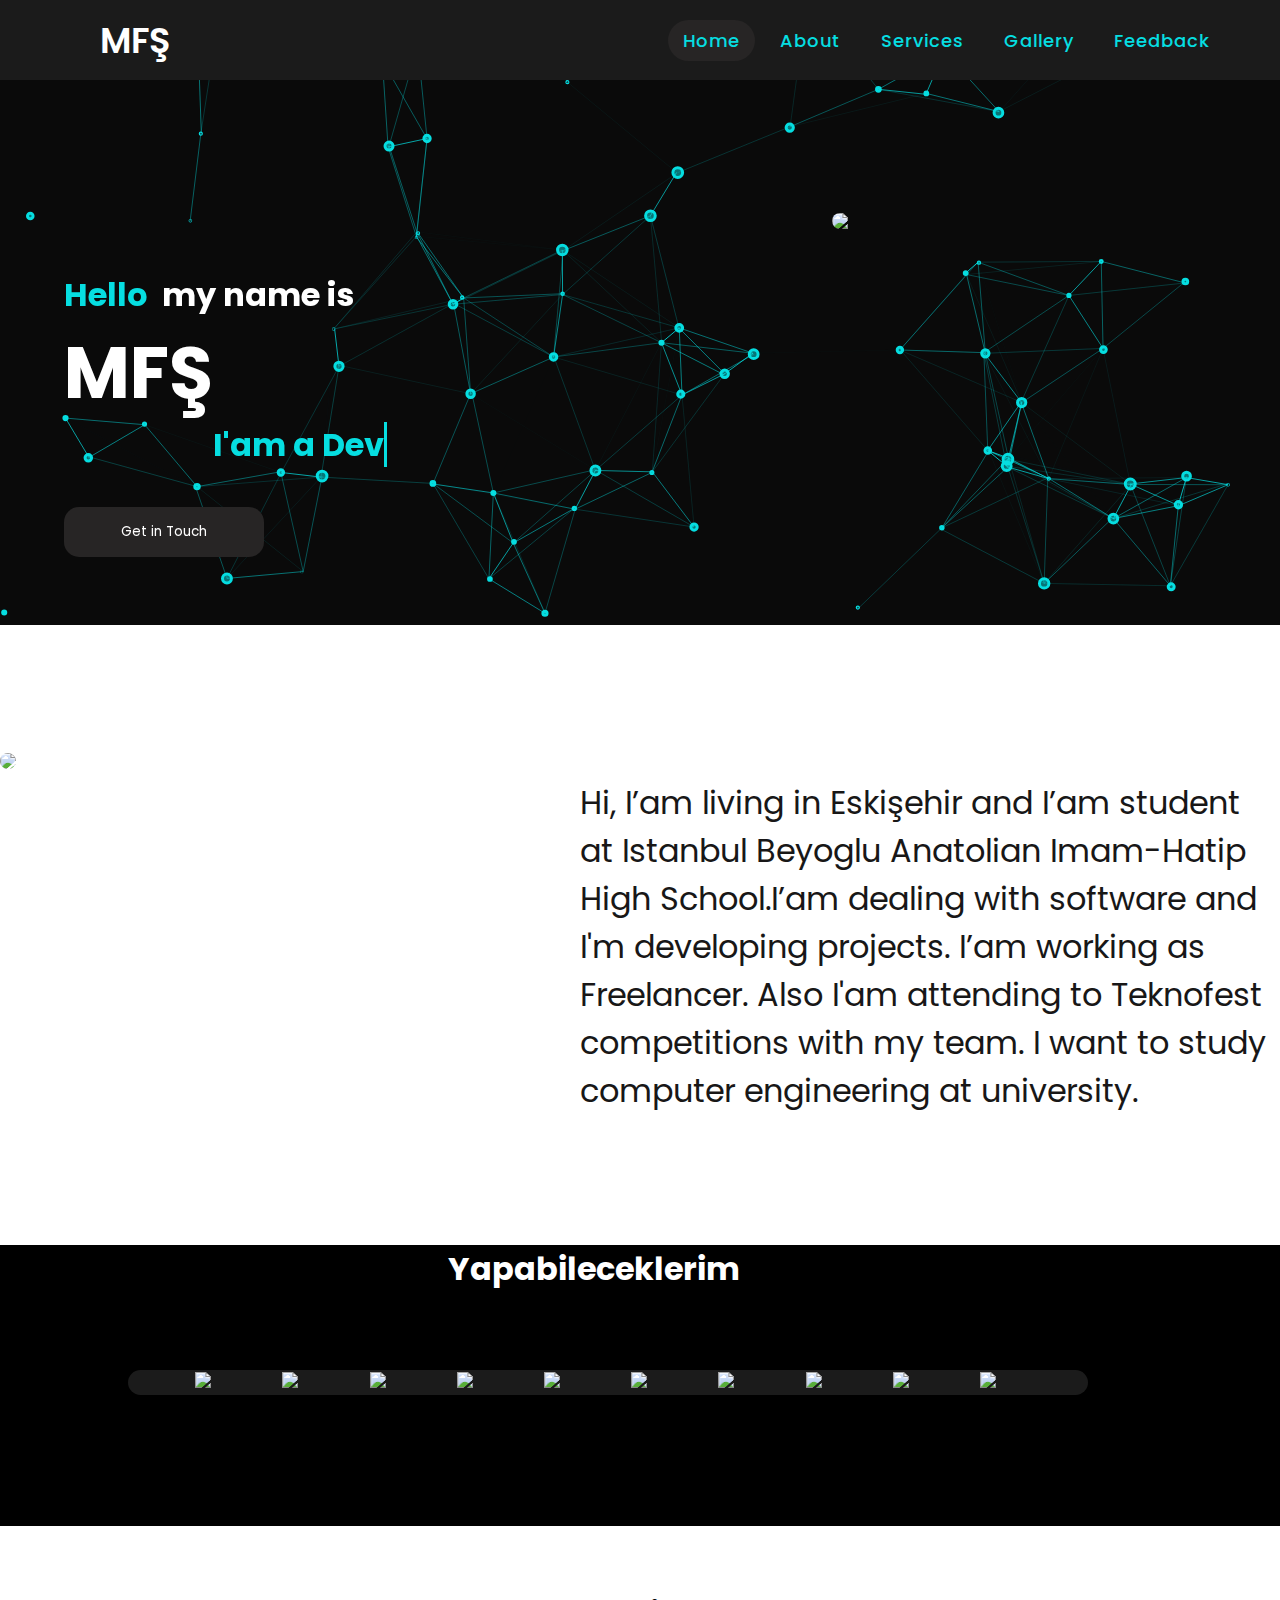
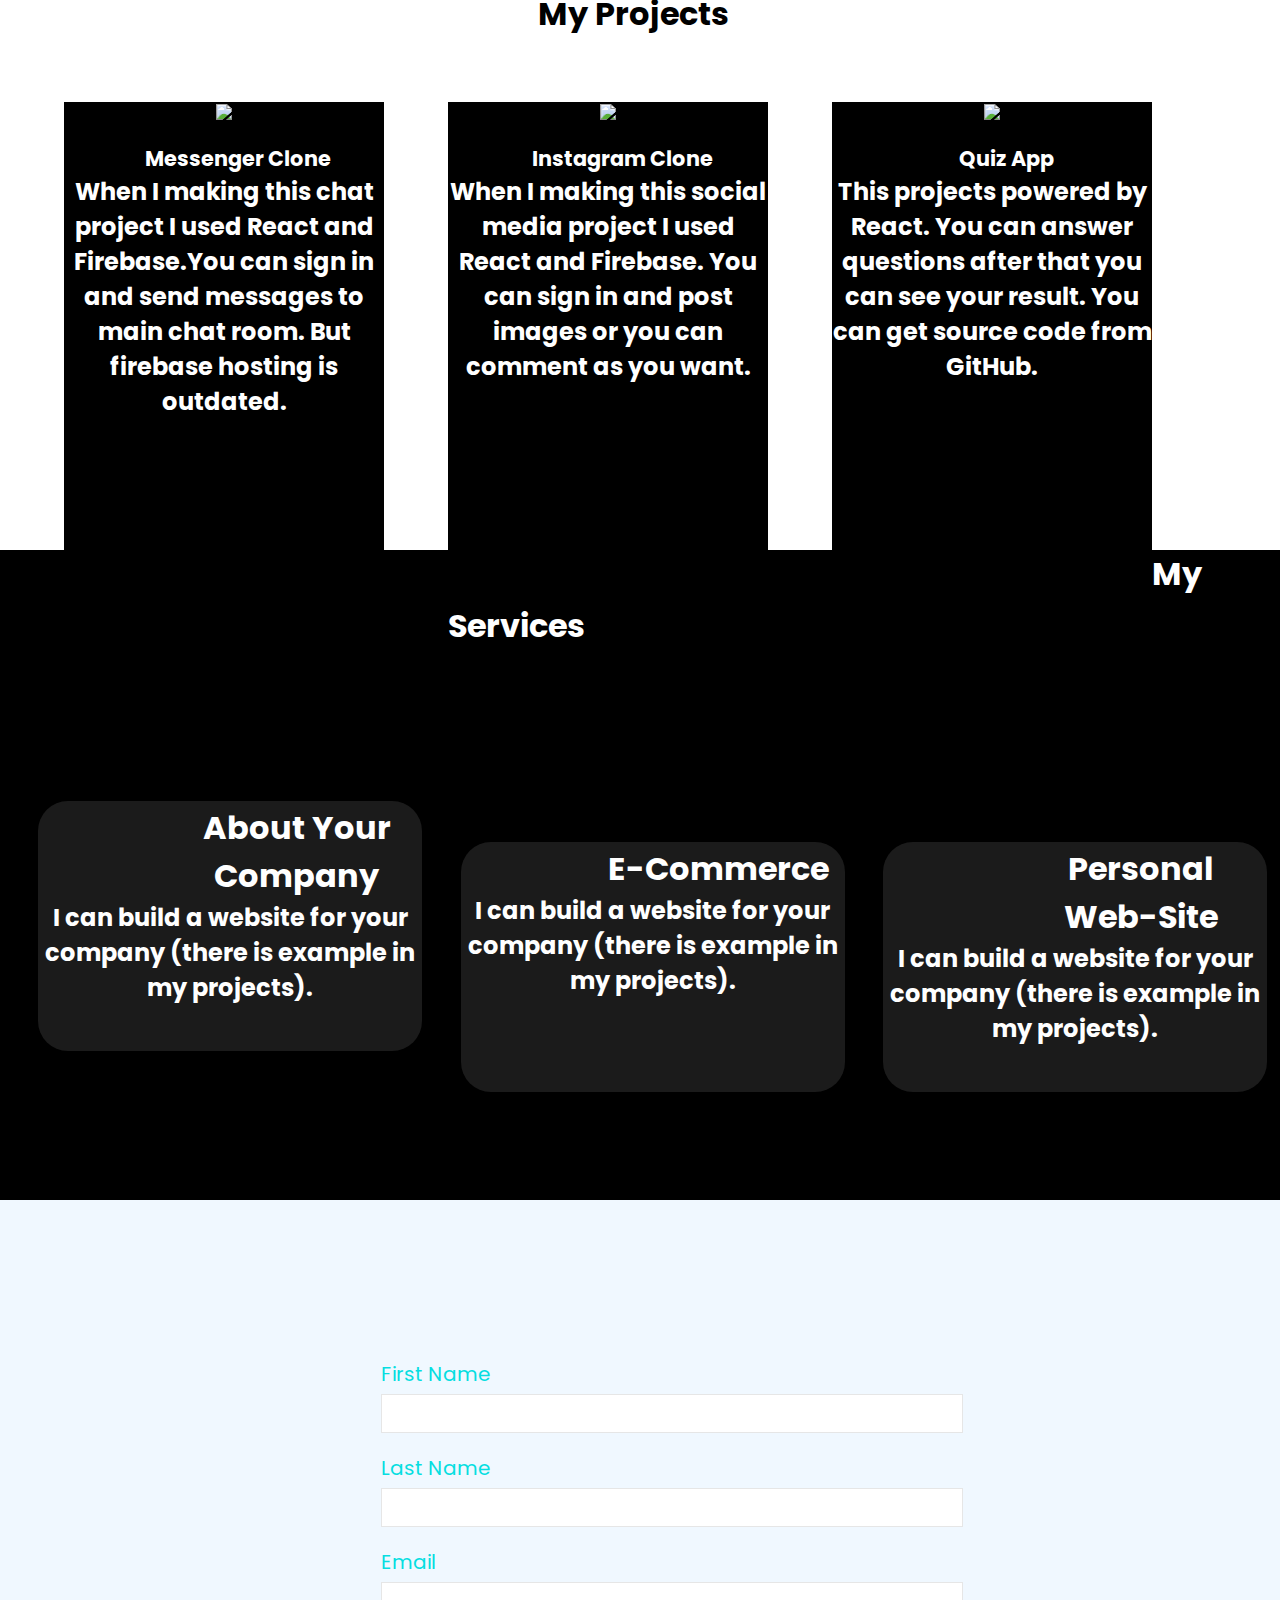
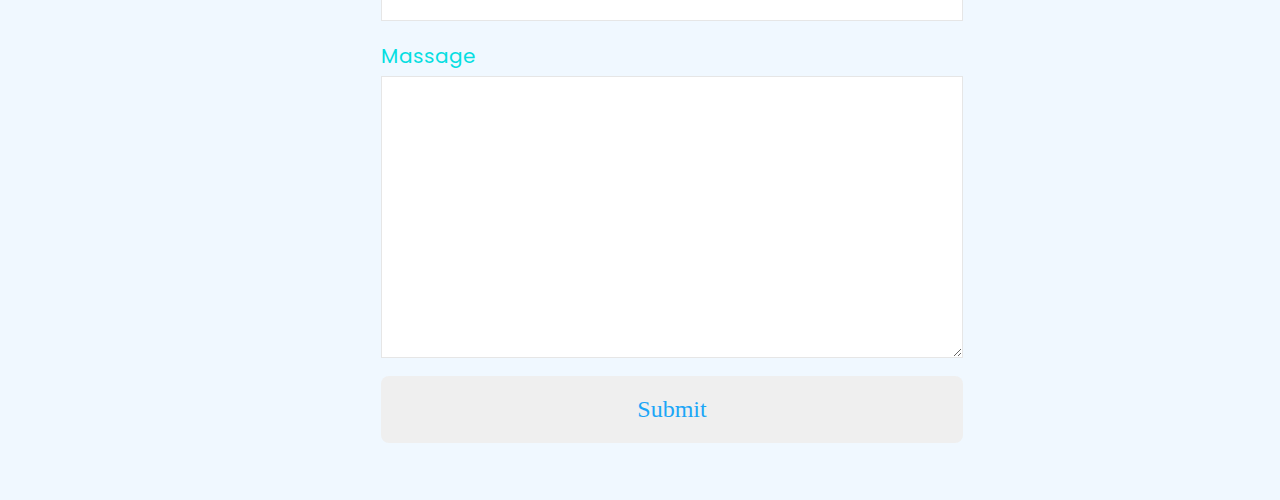
==== index.html @ cbd7829d "Add files via upload" ====
<!DOCTYPE html>
<!-- Created By CodingNepal -->
<html lang="en" dir="ltr">
   <head>
      <meta charset="utf-8">
      <title>Responsive Navigation Menu</title>
      <link rel="stylesheet" href="style.css">
      <link rel="stylesheet" href="https://cdnjs.cloudflare.com/ajax/libs/font-awesome/5.15.3/css/all.min.css"/>
      <meta name="viewport" content="width=device-width, initial-scale=1.0">
   </head>
   <body>
       <div class="dokunma">
          
          <h1 class="h1"><p>Hello</p>&nbsp; my name is</h1>
          <h2 class="ad">MFŞ</h2>
          
          <div class="container">
            <h1>I'am a
               <span class="txt-type" data-wait="3000" data-words='["Developer", "Designer", "Creator"]'></span>
             </h1>
          </div>
          <img class="resimim" src="https://enesgungor.herokuapp.com/static/media/portfoliopicture.6a61b967.jpeg"/>
          <div class="iletişim">
            <button  style="opacity: 1; transform: none;">Get in Touch</button>
          </div>
      </div>
      
    <nav>
        <div class="logo">
           MFŞ
        </div>
        <input type="checkbox" id="click">
        <label for="click" class="menu-btn">
        <i class="fas fa-bars"></i>
        </label>
        <ul>
           <li><a class="active" href="#">Home</a></li>
           <li><a href="#">About</a></li>
           <li><a href="#">Services</a></li>
           <li><a href="#">Gallery</a></li>
           <li><a href="#">Feedback</a></li>
        </ul>
     </nav>
      <div id="particles-js">

      </div>
      



      <div class="aboutme">
         <div id="hey">
         <img src="https://enesgungor.herokuapp.com/static/media/renkliP.831ef2b0.jpeg"/>
         <h1>Hi, I’am living in Eskişehir and I’am student at Istanbul Beyoglu Anatolian Imam-Hatip High School.I’am dealing with software and I'm developing projects. I’am working as Freelancer. Also I'am attending to Teknofest competitions with my team. I want to study computer engineering at university.</h1>
      </div>
      </div>
      <div class="yapabileceklerim">
         <h1>Yapabileceklerim</h1>
         <div id="yap">
            <img src="https://enesgungor.herokuapp.com/static/media/logo.6ce24c58.svg"/>
            <img src="https://enesgungor.herokuapp.com/static/media/htmlicon.ed7faa62.svg"/>
            <img src="https://enesgungor.herokuapp.com/static/media/javas.fd46ca41.svg"/>
            <img src="https://enesgungor.herokuapp.com/static/media/css-3.60a6c50d.svg"/>
            <img src="https://enesgungor.herokuapp.com/static/media/python.6a8b2999.svg"/>
            <img src="https://enesgungor.herokuapp.com/static/media/next.54ad0267.svg"/>
            <img src="https://enesgungor.herokuapp.com/static/media/nodejs.58d1acb0.svg"/>
            <img src="https://enesgungor.herokuapp.com/static/media/firebase.ea1a2d66.svg"/>
            <img src="https://enesgungor.herokuapp.com/static/media/mongodb-icon.0368dd10.svg"/>
            <img src="https://enesgungor.herokuapp.com/static/media/search.2c706c67.svg"/>
            
         </div>
         <h1 id="boş">a</h1>
      </div>
      <div class="my">
         <h1>My Projects</h1>
         <div id="calışmam">
            <div id="insta">
               <img src="https://enesgungor.herokuapp.com/static/media/messenger.3a95b3db.jpg"/>
               <h1>Messenger Clone</h1>
               <h2>When I making this chat project I used React and Firebase.You can sign in and send messages to main chat room. But firebase hosting is outdated.</h2>
            </div>
            <div id="insta">
               <img src="https://enesgungor.herokuapp.com/static/media/Instagram.6e4ada02.png"/>
               <h1>Instagram Clone</h1>
               <h2>When I making this social media project I used React and Firebase. You can sign in and post images or you can comment as you want.</h2>
            </div>
            <div id="insta">
               <img src="https://enesgungor.herokuapp.com/static/media/quiz.f19cbac3.jpg"/>
               <h1>Quiz App</h1>
               <h2>This projects powered by React. You can answer questions after that you can see your result. You can get source code from GitHub.</h2>
            </div>
         </div>
         <h1 style="float: right; color: rgba(255, 255, 255, 0);">boş</h1>
      </div>
     <div class="servisss">
        
        <div id="ya">
         <h1>My Services</h1>
           <div id="şirket" style="margin-top: 11.80%; ">
              <h1 style="float:none;">About Your Company</h1>
              <h2>I can build a website for your company (there is example in my projects).</h2>
           </div>
           <div id="şirket">
            <h1 style="float:none;">E-Commerce</h1>
            <h2>I can build a website for your company (there is example in my projects).</h2>
         </div>
         <div id="şirket">
            <h1 >Personal Web-Site</h1>
            <h2>I can build a website for your company (there is example in my projects).</h2>
            
         </div>
    
        </div>
     </div>
     <section>
      <div class="container">
        <form action="https://formspree.io/f/mvodrwze" method="POST" id="my-form">
    
          <div class="form-group">
            <label for="firstName"> First Name</label>
            <input type="text" id="firstName" name="firstName">
          </div>
    
          <div class="form-group">
            <label for="latsName">Last Name</label>
            <input type="text" id="lastName" name="lastName">
          </div>
    
          <div class="form-group">
            <label for="email">Email</label>
            <input type="email" id="email" name="email">
          </div>
    
          <div class="form-group">
            <label for="massage">Massage</label>
            <textarea name="massage" id="massage" cols="30" rows="10"></textarea>
          </div>
    
          <button type="submit">Submit</button>
        </form>
      </div>
      <div id="status"></div>
    </section>
      
      <script src="particles.js"></script>
      <script src="app.js"></script>
      <script src="main.js"></script>
   </body>
</html>
---- style.css ----
@import url('https://fonts.googleapis.com/css?family=Poppins:400,500,600,700&display=swap');
*{
  margin: 0;
  padding: 0;
  box-sizing: border-box;
  font-family: 'Poppins', sans-serif;
} 

nav{
  display: flex;
  height: 80px;
  width: 100%;
  background: #1b1b1b;
  align-items: center;
  justify-content: space-between;
  padding: 0 50px 0 100px;
  flex-wrap: wrap;
}
nav .logo{
  color: #fff;
  font-size: 35px;
  font-weight: 600;
}
nav ul{
  display: flex;
  flex-wrap: wrap;
  list-style: none;
}
nav ul li{
  margin: 0 5px;
}
nav ul li a{
  color: #06dee1;
  text-decoration: none;
  font-size: 18px;
  font-weight: 500;
  padding: 8px 15px;
  border-radius: 30px;
  letter-spacing: 1px;
  transition: all 0.3s ease;
}
nav ul li a.active,
nav ul li a:hover{
  color: #06dee1;
  background: rgb(39, 37, 37);
}
nav ul li a
{
  background: rgba(0, 0, 0, 0);
}
nav .menu-btn i{
  color: #fff;
  font-size: 22px;
  cursor: pointer;
  display: none;
}
input[type="checkbox"]{
  display: none;
}
@media (max-width: 1000px){
  nav{
    padding: 0 40px 0 50px;
    position: fixed;
  }
}
@media (max-width: 920px) {
  #insta
{
 width: 25%;
 align-items: center;
 background-color: black;
 float: none;
 margin-left: 5%;
 text-align: center;
 height: 500px;
}
  nav .menu-btn i{
    display: block;
  }
  #click:checked ~ .menu-btn i:before{
    content: "\f00d";
  }
  nav ul{
    position: fixed;
    top: 80px;
    left: -100%;
    background: #111;
    height: 100vh;
    width: 100%;
    text-align: center;
    display: block;
    transition: all 0.3s ease;
  }
  #click:checked ~ ul{
    left: 0;
  }
  nav ul li{
    width: 100%;
    margin: 40px 0;
  }
  nav ul li a{
    width: 100%;
    margin-left: -100%;
    display: block;
    font-size: 20px;
    transition: 0.6s cubic-bezier(0.68, -0.55, 0.265, 1.55);
  }
  #click:checked ~ ul li a{
    margin-left: 0px;
  }
  nav ul li a.active,
  nav ul li a:hover{
    background: none;
    color: cyan;
  }
}

nav
{
  position: fixed;
  
}
/* Works on Firefox */
* {
  scrollbar-width: thin;
  scrollbar-color: blue rgba(255, 255, 255, 0);
}

/* Works on Chrome, Edge, and Safari */
*::-webkit-scrollbar {
  width: 6px;
}
#particles-js
{
    background-color: rgb(10, 10, 10);
  
    width: 100%; height: 625px; pointer-events: initial;
}

::-webkit-scrollbar {
    width: 7px;
    height: 10px;
  }
  
  /* Track */
  ::-webkit-scrollbar-track {
    box-shadow: inset 0 0 5px #ffffff00;
    border-radius: 10px;
  }
  
  /* Handle */
  ::-webkit-scrollbar-thumb {
          background:linear-gradient(
45deg,
#1b1b1b,
#1b1b1b

    );
    background-color: #1b1b1b;
    border-radius: 10px;
  }
  .dokunma
  {
    position: absolute;
    top: 13%;
    width: 100%; height: 544px; pointer-events: initial;
    background-color: #06dde100;
  }
  .dokunma .h1
  {
    color: white;
    margin-top: 12%;
    margin-left: 5%;
  }
  .dokunma .h1 p
  {
    color: #06dee1;
    float: left;
  }
  .dokunma .ad
  {
    margin-left: 5%;
    color: white;
    float: left;
    font-size: 450%;
  }
  
.container {
color: #06dee1;
padding-top: 8%;
padding-left: 5%;
}


/* Cursor */
.txt-type > .txt {
  border-right: 0.2rem solid #06dee1;
}
.iletişim button
{
  align-items: center;
  border-radius: 15px;
  background-color: rgb(39, 37, 37);
  width: 200px;
  border: none;
  height: 50px;
  color: white;
  margin-left: 5%;
  margin-top: 3%;
}
.resimim
{
  width: 30%;
  border-radius: 30px;
  float: right;
  margin-top: -20%;
  margin-right: 5%;
}
.aboutme
{
  width: 100%; height: 620px; 
}
.aboutme #hey h1
{
  float: right;
  color:rgb(24, 23, 23);
  width: 700px;
  margin-top: 12%;
  margin-left: 0%;
  font-weight: 400;
}
.aboutme #hey img
{
  
  width: 30%;
  border-radius: 50%;
  margin-top: 10%;
}
#hey
{
  width: 100%; height: auto;
  background-color: #06dde100; 
}
.yapabileceklerim
{
  width: 100%; height: auto; 
  background-color: rgb(0, 0, 0);
  align-items: center;
}
.yapabileceklerim #yap
{
  align-items: center;
  margin-left: 10%;
  width: 75%;
  background-color: #1b1b1b;
  border-radius: 30px;
  margin-top: 6%;
  
}
.yapabileceklerim #yap img
{
  width: 165px;
  align-items: center;
  margin-left: 2%;
  padding-left: 5%;
}
.yapabileceklerim h1
{
  align-items: center;
  color: white;
  margin-left: 35%;
}
.yapabileceklerim #yap:hover
{
  box-shadow: -2px -2px 8px  #06dee1,
  -2px -2px 12px  #06dde19d,
  inset 2px 2px 4px  #06dde134,
  2px 2px 8px  #06dee1;
  align-items: center;
  margin-left: 10%;
  width: 75%;
  background-color: #1b1b1b;
  transition: all 1.0s ease;
}
#boş 
{
  color: black;
  margin-top: 6.50%;
}
.my
{
  width: 100%; height: auto; 
}
.my h1
{
  color: #000000;
  align-items: center;
  margin-left: 42%;
  margin-top: 5%;
}
#calışmam
{
  width: 100%;
  height: auto;
  background-color: #ffffff;
}
#insta
{
 width: 25%;
 align-items: center;
 background-color: black;
 float: left;
 margin-left: 5%;
 margin-top: 5%;
 text-align: center;
 height: 500px;
}
#insta img
{
  width: 100%;
}
#insta h1
{
  align-items: center;
  font-size: 130%;
  margin-left: 9%;
  color: white;
}
#insta h2
{
  color: #fff;
  margin-left: 0%;
}

@media screen and (max-width: 920px) {
  #şirket
{
  text-align: center;
  float: none;
  margin-top: 10%;
  width: 30%;
  height: 250px;
  border-radius: 30px;
  border: solid #21252500;
  background-color: #1b1b1b;
  margin-left: 3%;
}
  #insta
  {
   width: 100%;
   align-items: center;
   background-color: black;
   float: none;
   margin-left: 0%;
   text-align: center;
   height: 700px;
  }
  #particles-js
{
    background-color: rgb(10, 10, 10);
  
    width: 100%; height: 825px; pointer-events: initial;
}
.resimim
{
  width: 30%;
  border-radius: 30px;
  float: right;
  margin-top: -10%;
  margin-right: 5%;
}
.iletişim button
{
  align-items: center;
  border-radius: 15px;
  background-color: rgb(39, 37, 37);
  width: 350px;
  border: none;
  height: 75px;
  color: white;
  margin-left: 5%;
  margin-top: 10%;
}
.container {
  color: #06dee1;
  padding-top: 35%;
  padding-left: 5%;
  }
  .dokunma .ad
  {
    margin-left: 5%;
    color: white;
    float: left;
    font-size: 450%;
    padding-top: 20%;
  }
  .aboutme #hey h1
{
  float: none;
  color:rgb(24, 23, 23);
  width: 100%;
  margin-top: 12%;
  margin-left: 0%;
  font-weight: 400;
}
.aboutme
{
  width: 100%;
  height: 1050px;
}
.aboutme #hey img
{
  
  width: 60%;
  border-radius: 50%;
  margin-top: 10%;
}
.yapabileceklerim h1
{
  margin-left: 10%;
  color: white;
  
}

}
.servisss
{
  width: 100%;
  height: 650px;
  background-color: #000000;
}
#ya
{
background-color: #000000;
margin-top: 40%;
width: 100%;
color: white;
}
#ya h1
{
  color: white;
  padding-left: 35%;
}
#şirket
{
  text-align: center;
  float: left;
  margin-top: 10%;
  width: 30%;
  height: 250px;
  border-radius: 30px;
  border: solid #21252500;
  background-color: #1b1b1b;
  margin-left: 3%;
}
#şirket:hover
{
  background-color: #202bce;
  transition: all 3.0s ease;
}
@media screen and (max-width: 920px) {
  #şirket
  {
    text-align: center;
    float: none;
    margin-top: 10%;
    width: 90%;
    height: 250px;
    border-radius: 30px;
    border: solid #21252500;
    background-color: #1b1b1b;
    margin-left: 3%;
  }
}
.iletişim
{
  width: 100%;
  height: 650px;
  
}
section {
  height: 100vh;
  width: 100%;
  background-color: aliceblue;
  display: flex;
  align-items: center;
  justify-content: center;
  flex-direction: column;
}
.containerr {
  width: 90%;
  max-width: 500px;
  margin: 0 auto;
  padding: 20px;
  box-shadow: 0px 0px 20px #00000010;
  background-color: white;
  border-radius: 8px;
  margin-bottom: 20px;
}
.form-group {
  width: 100%;
  margin-top: 20px;
  font-size: 20px;
}
.form-group input,
.form-group textarea {
  width: 100%;
  padding: 5px;
  font-size: 18px;
  border: 1px solid rgba(128, 128, 128, 0.199);
  margin-top: 5px;
}

textarea {
  resize: vertical;
}
button[type="submit"] {
  width: 100%;
  border: none;
  outline: none;
  padding: 20px;
  font-size: 24px;
  border-radius: 8px;
  font-family: "Montserrat";
  color: rgb(27, 166, 247);
  text-align: center;
  cursor: pointer;
  margin-top: 10px;
  transition: 0.3s ease background-color;
}
button[type="submit"]:hover {
  background-color: rgb(214, 226, 236);
}
#status {
  width: 90%;
  max-width: 500px;
  text-align: center;
  padding: 10px;
  margin: 0 auto;
  border-radius: 8px;
}
#status.success {
  background-color: rgb(211, 250, 153);
  animation: status 4s ease forwards;
}
#status.error {
  background-color: rgb(250, 129, 92);
  color: white;
  animation: status 4s ease forwards;
}
@keyframes status {
  0% {
    opacity: 1;
    pointer-events: all;
  }
  90% {
    opacity: 1;
    pointer-events: all;
  }
  100% {
    opacity: 0;
    pointer-events: none;
  }
}
@media screen and (max-width: 920px) {
  .resimim
  {
    width: 70%;
    border-radius: 30px;
    float: right;
    margin-top: 25%;
    margin-right: 5%;
  }
  .container {
    color: #06dee1;
    position: absolute;
    top: 30%;
    }
    #particles-js
{
    background-color: rgb(10, 10, 10);
  
    width: 100%; height: 925px; pointer-events: initial;
}
.servisss
{
  width: 100%;
  height: 1100px;
  background-color: #000000;
}
}
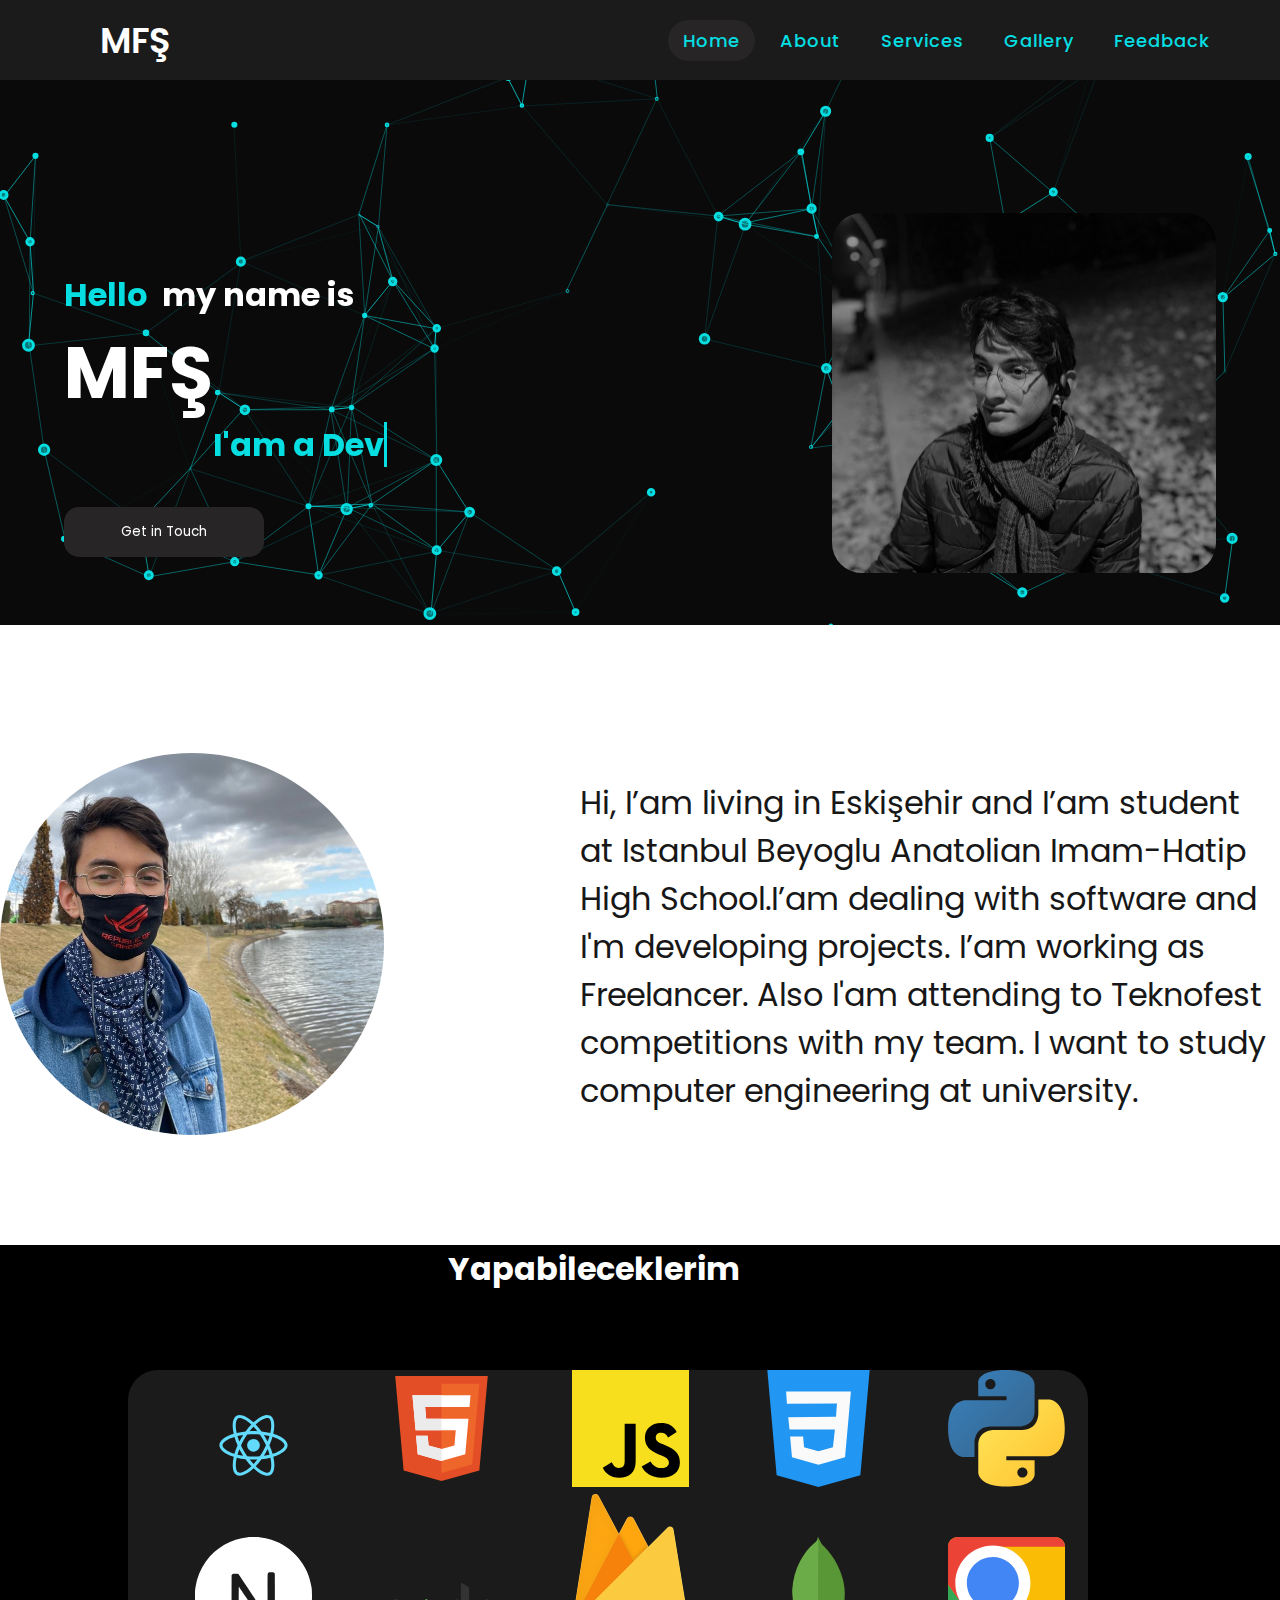
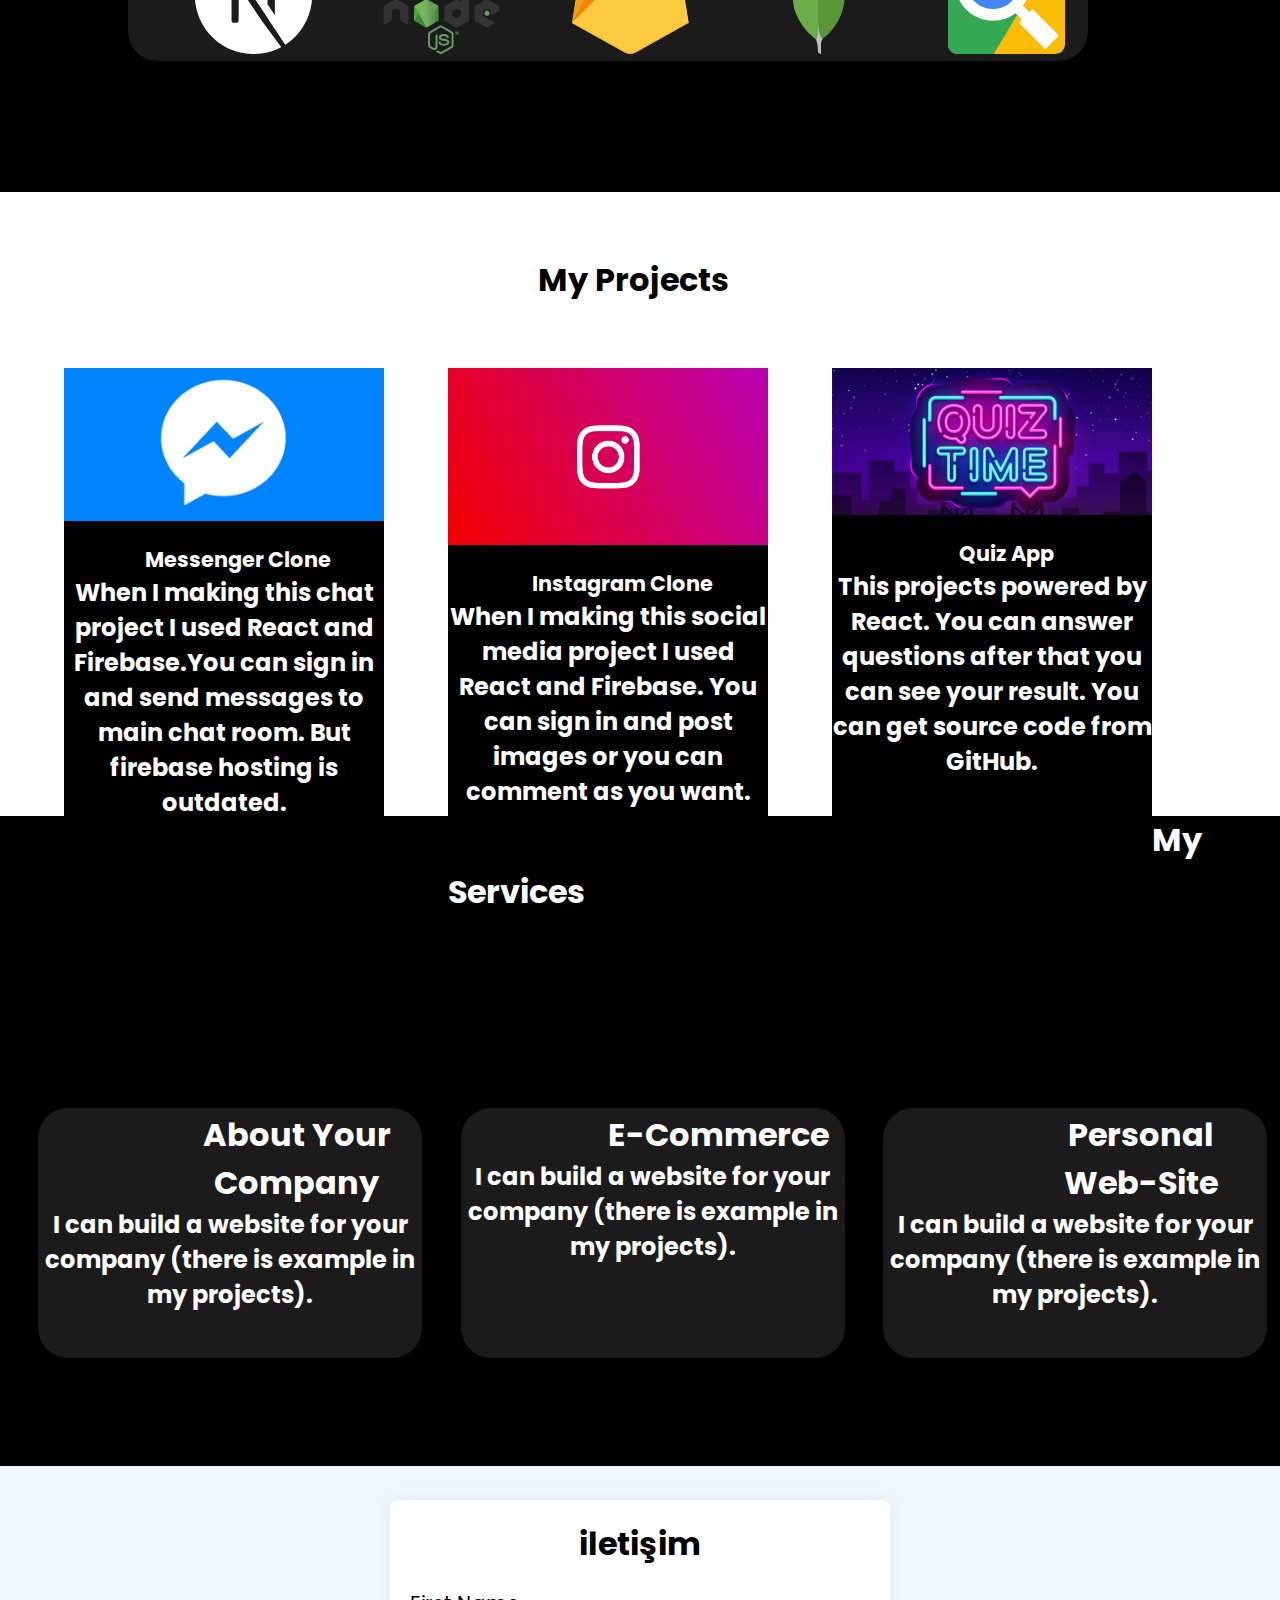
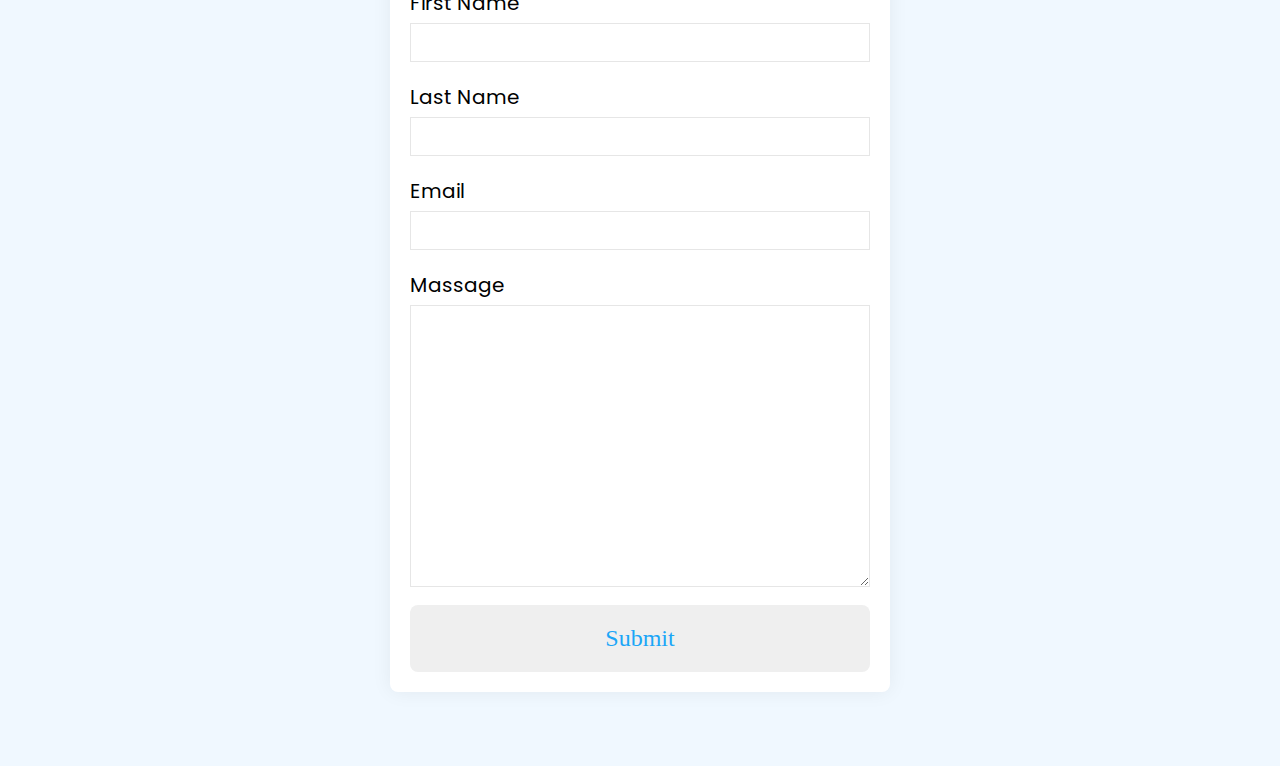
==== commit e0264121: "Update index.html" ====
--- a/index.html
+++ b/index.html
@@ -3,12 +3,14 @@
 <html lang="en" dir="ltr">
    <head>
       <meta charset="utf-8">
-      <title>Responsive Navigation Menu</title>
+   <meta name="google-site-verification" content="dZbwFchFjUFEXNXK6fw6nUOo9ENXGAFwCYmnMG6RR0A" />
+      <title>MFŞ YAZILIM</title>
       <link rel="stylesheet" href="style.css">
       <link rel="stylesheet" href="https://cdnjs.cloudflare.com/ajax/libs/font-awesome/5.15.3/css/all.min.css"/>
       <meta name="viewport" content="width=device-width, initial-scale=1.0">
    </head>
    <body>
+      <meta name="google-site-verification" content="dZbwFchFjUFEXNXK6fw6nUOo9ENXGAFwCYmnMG6RR0A" />
        <div class="dokunma">
           
           <h1 class="h1"><p>Hello</p>&nbsp; my name is</h1>
@@ -19,7 +21,7 @@
                <span class="txt-type" data-wait="3000" data-words='["Developer", "Designer", "Creator"]'></span>
              </h1>
           </div>
-          <img class="resimim" src="https://enesgungor.herokuapp.com/static/media/portfoliopicture.6a61b967.jpeg"/>
+          <img class="resimim" src="profil.jpg"/>
           <div class="iletişim">
             <button  style="opacity: 1; transform: none;">Get in Touch</button>
           </div>
@@ -50,42 +52,42 @@
 
       <div class="aboutme">
          <div id="hey">
-         <img src="https://enesgungor.herokuapp.com/static/media/renkliP.831ef2b0.jpeg"/>
+         <img src="anti.jpg"/>
          <h1>Hi, I’am living in Eskişehir and I’am student at Istanbul Beyoglu Anatolian Imam-Hatip High School.I’am dealing with software and I'm developing projects. I’am working as Freelancer. Also I'am attending to Teknofest competitions with my team. I want to study computer engineering at university.</h1>
       </div>
       </div>
       <div class="yapabileceklerim">
          <h1>Yapabileceklerim</h1>
          <div id="yap">
-            <img src="https://enesgungor.herokuapp.com/static/media/logo.6ce24c58.svg"/>
-            <img src="https://enesgungor.herokuapp.com/static/media/htmlicon.ed7faa62.svg"/>
-            <img src="https://enesgungor.herokuapp.com/static/media/javas.fd46ca41.svg"/>
-            <img src="https://enesgungor.herokuapp.com/static/media/css-3.60a6c50d.svg"/>
-            <img src="https://enesgungor.herokuapp.com/static/media/python.6a8b2999.svg"/>
-            <img src="https://enesgungor.herokuapp.com/static/media/next.54ad0267.svg"/>
-            <img src="https://enesgungor.herokuapp.com/static/media/nodejs.58d1acb0.svg"/>
-            <img src="https://enesgungor.herokuapp.com/static/media/firebase.ea1a2d66.svg"/>
-            <img src="https://enesgungor.herokuapp.com/static/media/mongodb-icon.0368dd10.svg"/>
-            <img src="https://enesgungor.herokuapp.com/static/media/search.2c706c67.svg"/>
+            <img src="react.svg"/>
+            <img src="html.svg"/>
+            <img src="js.svg"/>
+            <img src="css.svg"/>
+            <img src="pyton.svg"/>
+            <img src="ileri.svg"/>
+            <img src="node.svg"/>
+            <img src="firebase.svg"/>
+            <img src="db.svg"/>
+            <img src="arama.svg"/>
             
          </div>
          <h1 id="boş">a</h1>
       </div>
       <div class="my">
-         <h1>My Projects</h1>
+         <h1 >My Projects</h1>
          <div id="calışmam">
             <div id="insta">
-               <img src="https://enesgungor.herokuapp.com/static/media/messenger.3a95b3db.jpg"/>
+               <img src="mesaj.jpg"/>
                <h1>Messenger Clone</h1>
                <h2>When I making this chat project I used React and Firebase.You can sign in and send messages to main chat room. But firebase hosting is outdated.</h2>
             </div>
             <div id="insta">
-               <img src="https://enesgungor.herokuapp.com/static/media/Instagram.6e4ada02.png"/>
+               <img src="insta.png"/>
                <h1>Instagram Clone</h1>
                <h2>When I making this social media project I used React and Firebase. You can sign in and post images or you can comment as you want.</h2>
             </div>
             <div id="insta">
-               <img src="https://enesgungor.herokuapp.com/static/media/quiz.f19cbac3.jpg"/>
+               <img src="soru.jpg"/>
                <h1>Quiz App</h1>
                <h2>This projects powered by React. You can answer questions after that you can see your result. You can get source code from GitHub.</h2>
             </div>
@@ -96,7 +98,7 @@
         
         <div id="ya">
          <h1>My Services</h1>
-           <div id="şirket" style="margin-top: 11.80%; ">
+           <div id="şirket" style="margin-top: 15%;  ">
               <h1 style="float:none;">About Your Company</h1>
               <h2>I can build a website for your company (there is example in my projects).</h2>
            </div>
@@ -105,17 +107,15 @@
             <h2>I can build a website for your company (there is example in my projects).</h2>
          </div>
          <div id="şirket">
-            <h1 >Personal Web-Site</h1>
+            <h1 style="float:none;">Personal Web-Site</h1>
             <h2>I can build a website for your company (there is example in my projects).</h2>
-            
          </div>
-    
         </div>
      </div>
      <section>
-      <div class="container">
+      <div class="containerr">
         <form action="https://formspree.io/f/mvodrwze" method="POST" id="my-form">
-    
+    <h1 style="text-align: center;">iletişim</h1>
           <div class="form-group">
             <label for="firstName"> First Name</label>
             <input type="text" id="firstName" name="firstName">
@@ -146,4 +146,4 @@
       <script src="app.js"></script>
       <script src="main.js"></script>
    </body>
-</html>+</html>
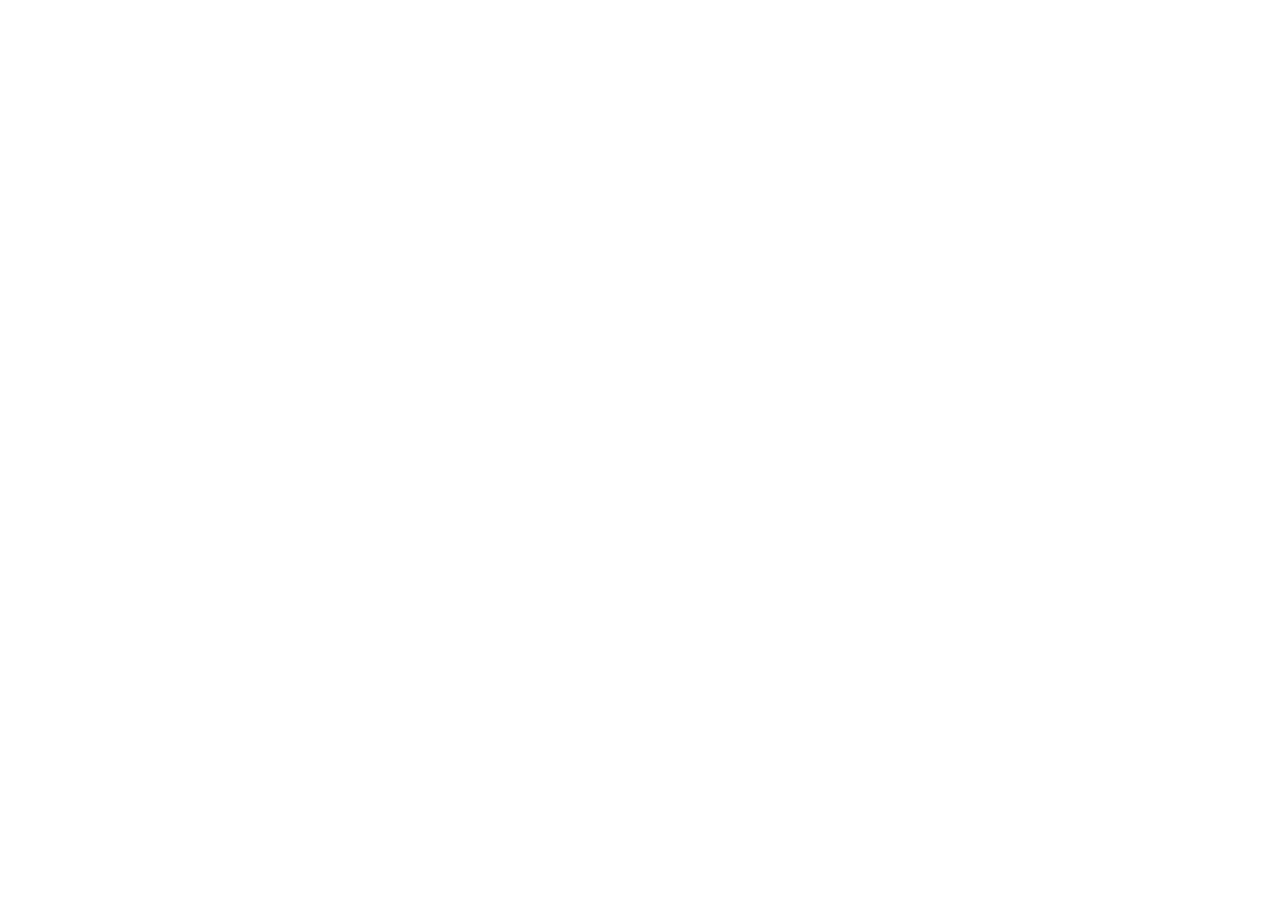
==== commit 4b3f69aa: "Add files via upload" ====
--- a/index.html
+++ b/index.html
@@ -1,149 +1,21 @@
-<!DOCTYPE html>
-<!-- Created By CodingNepal -->
-<html lang="en" dir="ltr">
-   <head>
-      <meta charset="utf-8">
-   <meta name="google-site-verification" content="dZbwFchFjUFEXNXK6fw6nUOo9ENXGAFwCYmnMG6RR0A" />
-      <title>MFŞ YAZILIM</title>
-      <link rel="stylesheet" href="style.css">
-      <link rel="stylesheet" href="https://cdnjs.cloudflare.com/ajax/libs/font-awesome/5.15.3/css/all.min.css"/>
-      <meta name="viewport" content="width=device-width, initial-scale=1.0">
-   </head>
-   <body>
-      <meta name="google-site-verification" content="dZbwFchFjUFEXNXK6fw6nUOo9ENXGAFwCYmnMG6RR0A" />
-       <div class="dokunma">
-          
-          <h1 class="h1"><p>Hello</p>&nbsp; my name is</h1>
-          <h2 class="ad">MFŞ</h2>
-          
-          <div class="container">
-            <h1>I'am a
-               <span class="txt-type" data-wait="3000" data-words='["Developer", "Designer", "Creator"]'></span>
-             </h1>
-          </div>
-          <img class="resimim" src="profil.jpg"/>
-          <div class="iletişim">
-            <button  style="opacity: 1; transform: none;">Get in Touch</button>
-          </div>
-      </div>
-      
-    <nav>
-        <div class="logo">
-           MFŞ
-        </div>
-        <input type="checkbox" id="click">
-        <label for="click" class="menu-btn">
-        <i class="fas fa-bars"></i>
-        </label>
-        <ul>
-           <li><a class="active" href="#">Home</a></li>
-           <li><a href="#">About</a></li>
-           <li><a href="#">Services</a></li>
-           <li><a href="#">Gallery</a></li>
-           <li><a href="#">Feedback</a></li>
-        </ul>
-     </nav>
-      <div id="particles-js">
+<!doctype html>
+<html lang="en">
 
-      </div>
-      
+<head>
+    <meta charset="utf-8" />
+    <link rel="icon" href="/favicon.ico" />
+    <meta name="viewport" content="width=device-width,initial-scale=1" />
+    <meta name="theme-color" content="#000000" />
+    <meta name="description" content="Web site created using create-react-app" />
+    <link rel="apple-touch-icon" href="/logo192.png" />
+    <link rel="manifest" href="/muhamedsahin/manifest.json" />
+    <title>React App</title>
+    <script defer="defer" src="/muhamedsahin/static/js/main.eca9c47a.js"></script>
+    <link href="/muhamedsahin/static/css/main.d23be04a.css" rel="stylesheet">
+</head>
 
+<body><noscript>You need to enable JavaScript to run this app.</noscript>
+    <div id="root"></div>
+</body>
 
-
-      <div class="aboutme">
-         <div id="hey">
-         <img src="anti.jpg"/>
-         <h1>Hi, I’am living in Eskişehir and I’am student at Istanbul Beyoglu Anatolian Imam-Hatip High School.I’am dealing with software and I'm developing projects. I’am working as Freelancer. Also I'am attending to Teknofest competitions with my team. I want to study computer engineering at university.</h1>
-      </div>
-      </div>
-      <div class="yapabileceklerim">
-         <h1>Yapabileceklerim</h1>
-         <div id="yap">
-            <img src="react.svg"/>
-            <img src="html.svg"/>
-            <img src="js.svg"/>
-            <img src="css.svg"/>
-            <img src="pyton.svg"/>
-            <img src="ileri.svg"/>
-            <img src="node.svg"/>
-            <img src="firebase.svg"/>
-            <img src="db.svg"/>
-            <img src="arama.svg"/>
-            
-         </div>
-         <h1 id="boş">a</h1>
-      </div>
-      <div class="my">
-         <h1 >My Projects</h1>
-         <div id="calışmam">
-            <div id="insta">
-               <img src="mesaj.jpg"/>
-               <h1>Messenger Clone</h1>
-               <h2>When I making this chat project I used React and Firebase.You can sign in and send messages to main chat room. But firebase hosting is outdated.</h2>
-            </div>
-            <div id="insta">
-               <img src="insta.png"/>
-               <h1>Instagram Clone</h1>
-               <h2>When I making this social media project I used React and Firebase. You can sign in and post images or you can comment as you want.</h2>
-            </div>
-            <div id="insta">
-               <img src="soru.jpg"/>
-               <h1>Quiz App</h1>
-               <h2>This projects powered by React. You can answer questions after that you can see your result. You can get source code from GitHub.</h2>
-            </div>
-         </div>
-         <h1 style="float: right; color: rgba(255, 255, 255, 0);">boş</h1>
-      </div>
-     <div class="servisss">
-        
-        <div id="ya">
-         <h1>My Services</h1>
-           <div id="şirket" style="margin-top: 15%;  ">
-              <h1 style="float:none;">About Your Company</h1>
-              <h2>I can build a website for your company (there is example in my projects).</h2>
-           </div>
-           <div id="şirket">
-            <h1 style="float:none;">E-Commerce</h1>
-            <h2>I can build a website for your company (there is example in my projects).</h2>
-         </div>
-         <div id="şirket">
-            <h1 style="float:none;">Personal Web-Site</h1>
-            <h2>I can build a website for your company (there is example in my projects).</h2>
-         </div>
-        </div>
-     </div>
-     <section>
-      <div class="containerr">
-        <form action="https://formspree.io/f/mvodrwze" method="POST" id="my-form">
-    <h1 style="text-align: center;">iletişim</h1>
-          <div class="form-group">
-            <label for="firstName"> First Name</label>
-            <input type="text" id="firstName" name="firstName">
-          </div>
-    
-          <div class="form-group">
-            <label for="latsName">Last Name</label>
-            <input type="text" id="lastName" name="lastName">
-          </div>
-    
-          <div class="form-group">
-            <label for="email">Email</label>
-            <input type="email" id="email" name="email">
-          </div>
-    
-          <div class="form-group">
-            <label for="massage">Massage</label>
-            <textarea name="massage" id="massage" cols="30" rows="10"></textarea>
-          </div>
-    
-          <button type="submit">Submit</button>
-        </form>
-      </div>
-      <div id="status"></div>
-    </section>
-      
-      <script src="particles.js"></script>
-      <script src="app.js"></script>
-      <script src="main.js"></script>
-   </body>
 </html>
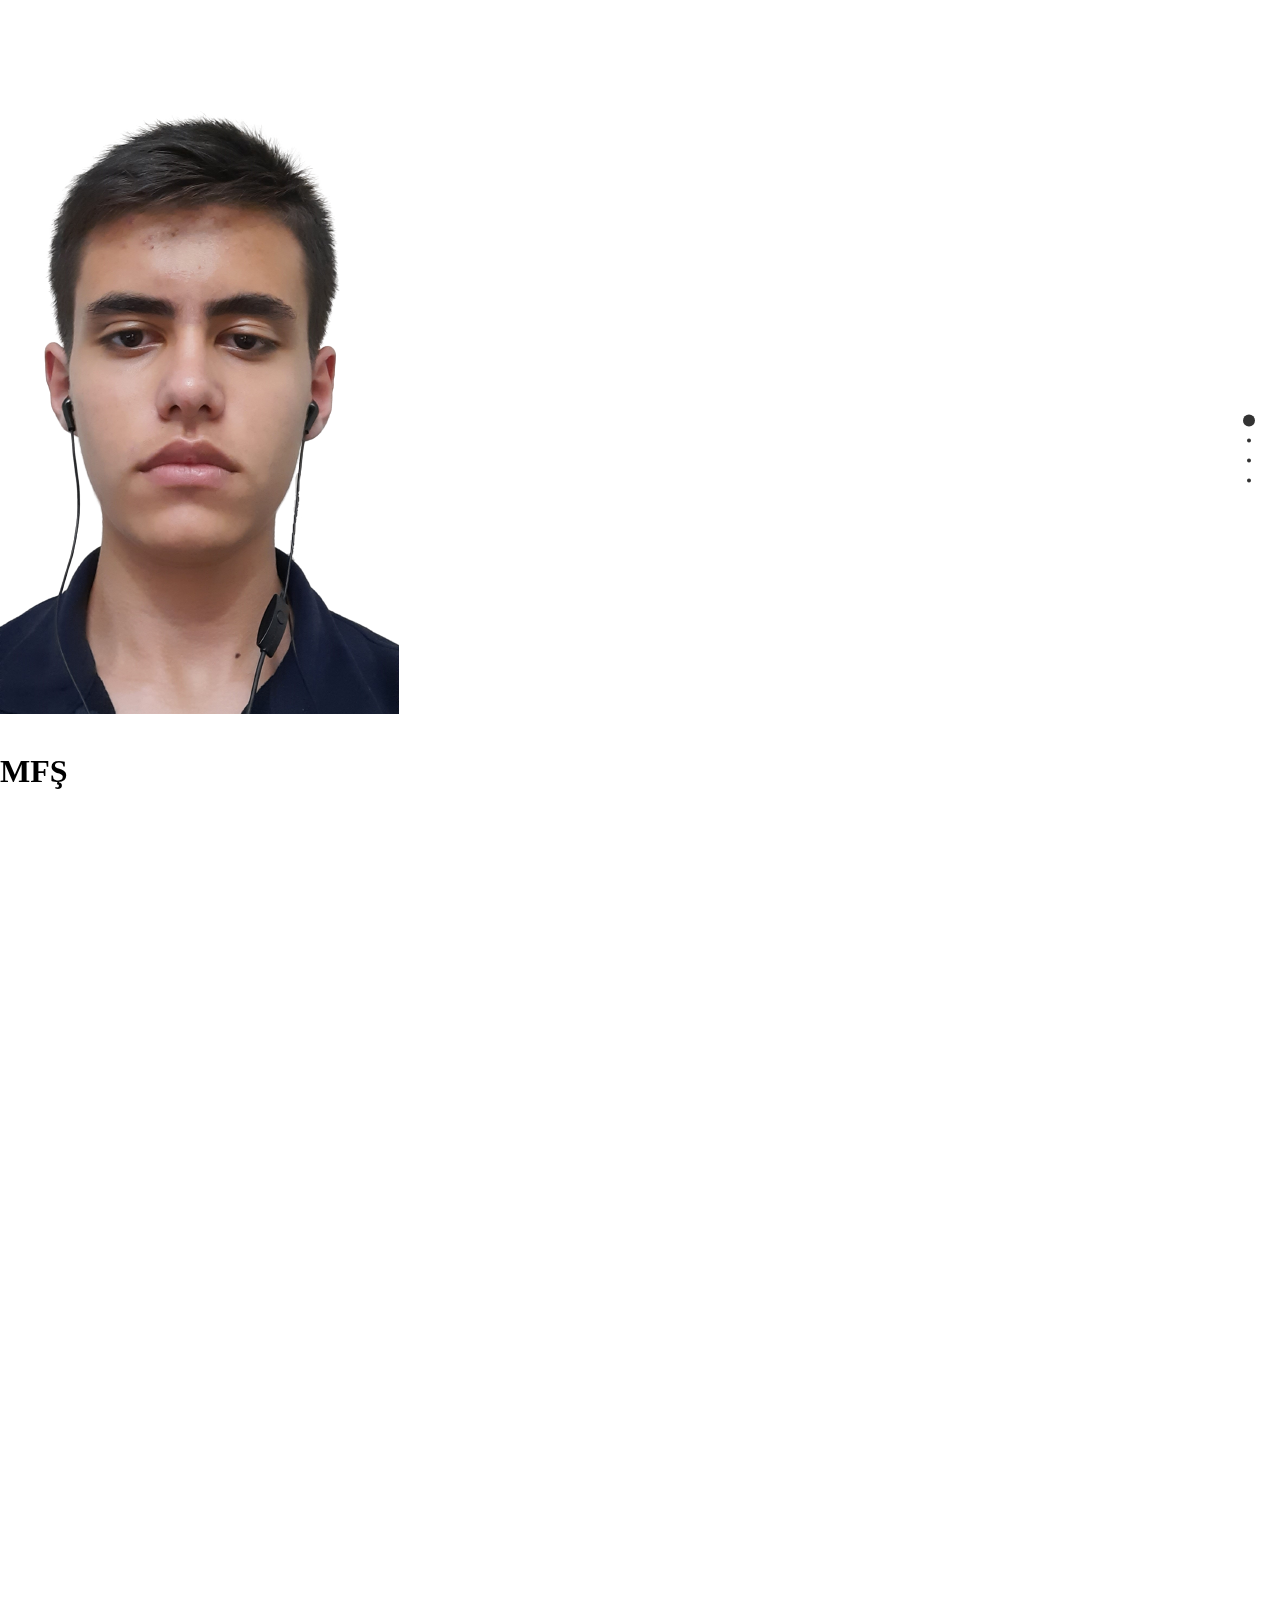
==== commit cf71a5da: "Update index.html" ====
--- a/index.html
+++ b/index.html
@@ -1,21 +1,269 @@
-<!doctype html>
-<html lang="en">
-
-<head>
-    <meta charset="utf-8" />
-    <link rel="icon" href="/favicon.ico" />
-    <meta name="viewport" content="width=device-width,initial-scale=1" />
-    <meta name="theme-color" content="#000000" />
-    <meta name="description" content="Web site created using create-react-app" />
-    <link rel="apple-touch-icon" href="/logo192.png" />
-    <link rel="manifest" href="/muhamedsahin/manifest.json" />
+<html lang="en" class="fp-enabled" style="overflow: hidden; height: 100%;"><head>
+    <meta charset="utf-8">
+    <link rel="icon" href="/favicon.ico">
+    <meta name="google-site-verification" content="dZbwFchFjUFEXNXK6fw6nUOo9ENXGAFwCYmnMG6RR0A">
+    <meta name="viewport" content="width=device-width,initial-scale=1">
+    <meta name="theme-color" content="#000000">
+    <meta name="description" content="Web site created using create-react-app">
+    <link rel="apple-touch-icon" href="/logo192.png">
+    <link rel="manifest" href="/muhamedsahin/manifest.json">
     <title>React App</title>
     <script defer="defer" src="/muhamedsahin/static/js/main.eca9c47a.js"></script>
     <link href="/muhamedsahin/static/css/main.d23be04a.css" rel="stylesheet">
-</head>
-
-<body><noscript>You need to enable JavaScript to run this app.</noscript>
-    <div id="root"></div>
-</body>
-
-</html>
+<style type="text/css">:root zeus-ad, :root topadblock, :root span[id^="ezoic-pub-ad-placeholder-"], :root guj-ad, :root gpt-ad, :root div[jsdata*="CarouselPLA-"][data-id^="CarouselPLA-"], :root div[id^="zergnet-widget"], :root div[id^="yandex_ad"], :root div[id^="vuukle-ad-"], :root div[id^="sticky_ad_"], :root div[id^="rc-widget-"], :root div[id^="lazyad-"], :root div[id^="gpt_ad_"], :root div[id^="ezoic-pub-ad-"], :root div[id^="div-gpt-"], :root div[id^="dfp-ad-"], :root div[id^="advads_ad_"], :root div[id^="adspot-"], :root div[id^="ads300_250-widget-"], :root div[id^="ads300_100-widget-"], :root div[id^="ads250_250-widget-"], :root div[id^="adrotate_widgets-"], :root div[id^="adngin-"], :root div[id^="_vdo_ads_player_ai_"], :root div[id*="ScriptRoot"], :root div[id*="MarketGid"], :root div[data-native_ad], :root div[data-insertion], :root div[data-id-advertdfpconf], :root div[data-google-query-id], :root hl-adsense, :root div[data-contentexchange-widget], :root div[data-content="Advertisement"], :root div[data-alias="300x250 Ad 2"], :root div[data-alias="300x250 Ad 1"], :root div[data-adzone], :root div[data-adunit-path], :root div[data-ad-wrapper], :root div[data-ad-targeting], :root div[data-ad-placeholder], :root div[class^="native-ad-"], :root div[data-dfp-id], :root div[class^="kiwi-ad-wrapper"], :root div[class^="Adstyled__AdWrapper-"], :root div[aria-label="Ads"], :root display-ads, :root display-ad-component, :root aside[id^="adrotate_widgets-"], :root article.ad, :root ark-top-ad, :root app-advertisement, :root app-ad, :root amp-fx-flying-carpet, :root amp-embed[type="taboola"], :root amp-connatix-player, :root amp-ad-custom, :root ad-shield-ads, :root a[onmousedown^="this.href='https://paid.outbrain.com/network/redir?"][target="_blank"] + .ob_source, :root a[onmousedown^="this.href='https://paid.outbrain.com/network/redir?"][target="_blank"], :root a[onmousedown^="this.href='http://paid.outbrain.com/network/redir?"][target="_blank"] + .ob_source, :root a[href^="https://yogacomplyfuel.com/"], :root div[class^="Display_displayAd"], :root a[href^="https://www.bang.com/?aff="], :root a[href^="https://www.sheetmusicplus.com/?aff_id="], :root a[href^="https://bngpt.com/"], :root a[href^="https://www.sheetmusicplus.com/"][href*="?aff_id="], :root a[href^="https://www.purevpn.com/"][href*="&utm_source=aff-"], :root a[href^="https://www.mypornstarcams.com/landing/click/"], :root a[href^="https://financeads.net/tc.php?"], :root a[href^="https://www.mrskin.com/tour"], :root a[href^="https://www.kingsoffetish.com/tour?partner_id="], :root a[href^="https://www.infowarsstore.com/"] > img, :root a[href^="https://t.grtyi.com/"], :root a[href^="https://www.highperformancecpmgate.com/"], :root a[href^="https://www.highcpmrevenuenetwork.com/"], :root a[href^="https://www.get-express-vpn.com/offer/"], :root a[href^="https://www.financeads.net/tc.php?"], :root a[href^="https://www.brazzersnetwork.com/landing/"], :root a[href^="https://www.adxsrve.com/"], :root [data-template-type="nativead"], :root a[href^="https://www.adultempire.com/"][href*="?partner_id="], :root a[href^="https://webroutetrk.com/"], :root a[href^="https://twinrdsyn.com/"], :root a[href^="https://tsartech.g2afse.com/"], :root [href^="https://www.mypatriotsupply.com/"] > img, :root a[href^="https://trk.softonixs.xyz/"], :root a[href^="https://trk.nfl-online-streams.club/"], :root a[href^="https://tracking.avapartner.com/"], :root a[href^="https://track.afcpatrk.com/"], :root a[href^="https://track.adform.net/"], :root a[href^="https://torguard.net/aff.php"] > img, :root div[data-adname], :root a[href^="https://thechleads.pro/"], :root [data-role="tile-ads-module"], :root a[href^="https://adsrv4k.com/"], :root a[href^="https://go.xlviirdr.com"], :root a[href^="https://thaudray.com/"], :root a[href^="https://www.5mno3.com/"], :root a[href^="https://taghaugh.com/"], :root [href^="https://zstacklife.com/"] img, :root a[href^="https://t.aslnk.link/"], :root a[href^="https://t.adating.link/"], :root a[href^="https://go.trackitalltheway.com/"], :root [href^="https://track.fiverr.com/visit/"] > img, :root a[href^="https://syndication.exoclick.com/"], :root a[href^="https://syndication.dynsrvtbg.com/"], :root a[href^="https://streamate.com/landing/click/"], :root a[href^="https://ad.doubleclick.net/"], :root a[href^="https://static.fleshlight.com/images/banners/"], :root a[href^="https://go.strpjmp.com/"], :root a[href^="https://refpa4903566.top/"], :root a[href^="https://prf.hn/click/"][href*="/camref:"] > img, :root a[href^="https://serve.awmdelivery.com/"], :root a[href^="https://prf.hn/click/"][href*="/adref:"] > img, :root [href^="https://r.kraken.com/"], :root a[href^="https://mmwebhandler.aff-online.com/"], :root a[href^="https://www.bet365.com/"][href*="affiliate="], :root a[href^="https://pb-track.com/"], :root a[href^="https://paid.outbrain.com/network/redir?"], :root div[id^="ad_position_"], :root a[href^="https://ovb.im/"], :root div[id^="ad-div-"], :root a[href^="https://newbinotracs.com/"], :root a[href^="https://natour.naughtyamerica.com/track/"], :root [href^="https://stvkr.com/"], :root a[href^="https://mediaserver.entainpartners.com/renderBanner.do?"], :root [href^="https://www.herbanomic.com/"] > img, :root a[href^="https://maymooth-stopic.com/"], :root a[href^="https://loboclick.com"], :root [href^="https://routewebtk.com/"], :root a[href^="https://see.kmisln.com/"], :root a[href^="https://a.bestcontentweb.top/"], :root a[href^="https://lobimax.com/"], :root a[href^="https://lead1.pl/"], :root a[href^="https://refpa.top/"], :root a[href^="https://landing.brazzersnetwork.com/"], :root a[href^="https://ads.leovegas.com/redirect.aspx?"], :root a[href^="https://land.brazzersnetwork.com/landing/"], :root a[href^="https://juicyads.in/"], :root a[href^="https://itubego.com/video-downloader/?affid="], :root a[href^="https://iqbroker.com/"][href*="?aff="], :root a[href^="https://incisivetrk.cvtr.io/click?"], :root [data-revive-zoneid], :root a[href^="https://googleads.g.doubleclick.net/pcs/click"], :root a[href^="https://clk.wrenchsound.store/"], :root a[href^="https://go.zybrdr.com"], :root [href^="http://join.michelle-austin.com/"], :root a[href^="https://go.xxxiijmp.com"], :root a[href^="https://go.xtbaffiliates.com/"], :root a[href^="https://ismlks.com/"], :root a[href^="//a.bestcontentfare.top/"], :root [href^="https://www.mypillow.com/"] > img, :root a[href^="https://azpresearch.club/"], :root a[href^="https://go.xlirdr.com"], :root [data-css-class="dfp-inarticle"], :root .card-captioned.crd > .crd--cnt > .s2nPlayer, :root a[href^="https://go.tmrjmp.com"], :root a[href^="https://go.skinstrip.net"][href*="?campaignId="], :root a[href^="https://go.markets.com/visit/?bta="], :root a[href^="https://billing.purevpn.com/aff.php"] > img, :root a[href^="https://go.hpyrdr.com/"], :root a[href^="https://go.goaserv.com/"], :root a[href^="https://track.wg-aff.com"], :root a[href^="https://go.ebrokerserve.com/"], :root a[href^="https://go.dmzjmp.com"], :root a[href^="https://twinrdsrv.com/"], :root a[href^="https://go.admjmp.com/"], :root a[href^="https://www.nutaku.net/signup/landing/"], :root [href^="https://kingered-banctours.com/"], :root a[href^="https://get.surfshark.net/aff_c?"][href*="&aff_id="] > img, :root a-ad, :root a[href^="https://affiliate.rusvpn.com/click.php?"], :root a[href^="https://geniusdexchange.com/"], :root a[href^="https://frameworkdeserve.com/"], :root a[href^="https://flirtandsweets.life/"], :root a[href^="https://www.mrskin.com/account/"], :root bottomadblock, :root a[href^="https://fertilitycommand.com/"], :root [data-freestar-ad], :root a[href^="https://fc.lc/ref/"], :root div[data-native-ad], :root a[href^="https://engine.trackingdesks.com/"], :root [href^="https://totlnkcl.com/"], :root a[href^="https://www.adskeeper.com"], :root a[data-redirect^="https://paid.outbrain.com/network/redir?"], :root [href^="https://www.reimageplus.com/"], :root a[href^="https://engine.phn.doublepimp.com/"], :root a[href^="https://engine.blueistheneworanges.com/"], :root a[href^="https://wantopticalfreelance.com/"], :root a[href^="https://dl-protect.net/"], :root a[href^="https://clixtrac.com/"], :root a[href^="https://mediaserver.gvcaffiliates.com/renderBanner.do?"], :root a[href^="https://join.dreamsexworld.com/"], :root a[href^="https://click.linksynergy.com/fs-bin/"], :root AD-TRIPLE-BOX, :root a[href^="https://click.hoolig.app/"], :root a[href^="https://track.totalav.com/"], :root img[src^="https://images.purevpnaffiliates.com"], :root a[href^="https://porntubemate.com/"], :root a[href^="http://www.gfrevenge.com/landing/"], :root a[href^="https://clickadilla.com/"], :root a[href^="https://click.dtiserv2.com/"], :root a[href^="https://go.xlvirdr.com"], :root a[href^="https://claring-loccelkin.com/"], :root [class^="s2nPlayer"], :root a[href^="https://chaturbate.jjgirls.com/?track="], :root a[href^="https://www.nudeidols.com/cams/"], :root a[href^="https://chaturbate.com/in/?track="], :root a[href^="https://www.onlineusershielder.com/"], :root a[href^="https://chaturbate.com/in/?tour="], :root a[href^="https://cams.imagetwist.com/in/?track="], :root a[href^="https://cam4com.go2cloud.org/"], :root a[href^="https://bongacams2.com/track?"], :root a[href^="https://bluedelivery.pro/"], :root #topstuff > #tads, :root a[href^="https://black77854.com/"], :root a[href^="https://ndt5.net/"], :root a[href^="https://batheunits.com/"], :root a[target="_blank"][onmousedown="this.href^='http://paid.outbrain.com/network/redir?"], :root a[href^="https://banners.livepartners.com/"], :root a[href^="https://adultfriendfinder.com/go/page/landing"], :root a[href^="https://www.sugarinstant.com/?partner_id="], :root a[href^="https://m.do.co/c/"] > img, :root [href="https://masstortfinancing.com"] img, :root a[href^="https://bongacams10.com/track?"], :root a[href^="https://albionsoftwares.com/"], :root a[href^="https://t.hrtye.com/"], :root a[href^="https://go.etoro.com/"] > img, :root a[href^="https://join.sexworld3d.com/track/"], :root a[href^="https://intenseaffiliates.com/redirect/"], :root a[href^="https://aweptjmp.com/"], :root a[href^="https://ads.ad4game.com/"], :root [id^="google_ads_iframe"], :root a[href^="https://syndication.optimizesrv.com/"], :root a[href^="https://affpa.top/"], :root a[href^="https://adnetwrk.com/"], :root a[href^="https://adjoincomprise.com/"], :root [href^="http://misslinkvocation.com/"], :root a[href^="https://adclick.g.doubleclick.net/"], :root a[href^="https://adswick.com/"], :root a[href^="https://a.bestcontentoperation.top/"], :root [data-m-ad-id], :root a[href^="https://a-ads.com/"], :root [href="https://ourgoldguy.com/contact/"] img, :root a[href^="https://brightadnetwork.com/"], :root [href^="https://www.avantlink.com/click.php"] img, :root a[href^="http://www.onwebcam.com/random?t_link="], :root a[href^="https://awentw.com/"], :root a[href^="https://www.googleadservices.com/pagead/aclk?"], :root a[href^="http://www.mrskin.com/tour"], :root a[href^="https://agacelebir.com/"], :root a[href^="https://spygasm.com/track?"], :root a[href^="http://d2.zedo.com/"], :root a[href^="http://www.friendlyduck.com/AF_"], :root a[href^="https://ad.kubiccomps.icu/"], :root a[href^="http://trk.globwo.online/"], :root a[href^="https://prf.hn/click/"][href*="/creativeref:"] > img, :root a[href^="http://www.adultempire.com/unlimited/promo?"][href*="&partner_id="], :root a[href^="http://traffic.tc-clicks.com/"], :root a[href^="http://tour.mrskin.com/"], :root a[href^="https://join.virtualtaboo.com/track/"], :root a[href^="https://funkydaters.com/"], :root [id^="ad_sky"], :root a[href^="http://https://www.get-express-vpn.com/offer/"], :root div[id^="google_dfp_"], :root a[href^="http://googleads.g.doubleclick.net/pcs/click"], :root .rc-cta[data-target], :root [href^="http://go.cm-trk2.com/"], :root a[href^="http://click.payserve.com/"], :root a[href^="https://porngames.adult/?SID="], :root [href^="http://clicks.totemcash.com/"], :root a[href^="https://ad.zanox.com/ppc/"] > img, :root a[href^="https://misspkl.com/"], :root a[href^="https://landing1.brazzersnetwork.com"], :root #slashboxes > .deals-rail, :root [href^="http://globsads.com/"], :root [href^="https://www.brighteonstore.com/products/"] img, :root a[href^="http://bc.vc/?r="], :root a[href^="https://mityneedn.com/"], :root [href^="http://homemoviestube.com/"], :root a[href^="http://ad.doubleclick.net/"], :root a[href^="https://a2.adform.net/"], :root a[href^="http://static.fleshlight.com/images/banners/"], :root a[href^="https://a.adtng.com/"], :root a[href^="//pubads.g.doubleclick.net/"], :root a[href^="https://go.nordvpn.net/aff"] > img, :root [data-d-ad-id], :root a[href*=".engine.adglare.net/"], :root [data-dynamic-ads], :root a[data-widget-outbrain-redirect^="http://paid.outbrain.com/network/redir?"], :root [data-ad-width], :root [href^="https://join.playboyplus.com/track/"], :root a[data-url^="http://paid.outbrain.com/network/redir?"] + .author, :root a[href^="https://axdsz.pro/"], :root a[href^="http://bodelen.com/"], :root a[data-oburl^="https://paid.outbrain.com/network/redir?"], :root [href^="https://cpa.10kfreesilver.com/"], :root a[href^="https://a.bestcontentfood.top/"], :root a[href^="https://reinstandpointdumbest.com/"], :root a[data-obtrack^="http://paid.outbrain.com/network/redir?"], :root a[href^="http://wct.link/"], :root [href^="https://goldforyourfuture.com/clk.trk"] img, :root [href^="https://infinitytrk.com/"], :root [onclick^="location.href='http://www.reimageplus.com"], :root .commercial-unit-mobile-top .jackpot-main-content-container > .UpgKEd + .nZZLFc > .vci, :root [id^="section-ad-banner"], :root .commercial-unit-mobile-top > div[data-pla="1"], :root a[href^="https://go.julrdr.com/"], :root .trc_rbox_div .syndicatedItemUB, :root [href^="https://zone.gotrackier.com/"], :root [href^="https://www.targetingpartner.com/"], :root [href^="https://detachedbates.com/"], :root a[href^="https://fourwhenstatistics.com/"], :root [href^="https://www.restoro.com/"], :root a[href^="https://fastestvpn.com/lifetime-special-deal?a_aid="], :root a[href^="https://tour.mrskin.com/"], :root div[id^="ad-position-"], :root a[href^="http://adultfriendfinder.com/go/page/landing"], :root a[href^="http://affiliate.glbtracker.com/"], :root a[href^="https://leg.xyz/?track="], :root div[id^="crt-"][style], :root a[href^="http://adultgames.xxx/"], :root a[href^="https://traffic.bannerator.com/"], :root [href^="https://shiftnetwork.infusionsoft.com/go/"] > img, :root a[onmousedown^="this.href='http://paid.outbrain.com/network/redir?"][target="_blank"], :root [href^="https://secure.bmtmicro.com/servlets/"], :root a[href^="https://losingoldfry.com/"], :root .scroll-fixable.rail-right > .deals-rail, :root a[href^="https://oackoubs.com/"], :root a[href^="https://awptjmp.com/"], :root a[href^="https://go.goasrv.com/"], :root .commercial-unit-mobile-top > .v7hl4d, :root [href^="http://mypillow.com/"] > img, :root a[href^="http://bongacams.com/track?"], :root a[href^="https://fleshlight.sjv.io/"], :root [data-ad-manager-id], :root a[href^="https://promo-bc.com/"], :root a[href^="https://clicks.pipaffiliates.com/"], :root [href^="https://noqreport.com/"] > img, :root a[href^="https://go.hpyjmp.com"], :root ADS-RIGHT, :root [href^="https://mystore.com/"] > img, :root [href^="https://mypatriotsupply.com/"] > img, :root [href^="https://mylead.global/stl/"] > img, :root #leader-companion > a[href], :root a[href^="https://transfer.xe.com/signup/track/redirect?"], :root .vid-present > .van_vid_carousel__padding, :root a[href^="https://go.xxxijmp.com"], :root [href^="https://istlnkcl.com/"], :root [href^="https://www.hostg.xyz/"] > img, :root .section-subheader > .section-hotel-prices-header, :root [href^="https://go.affiliatexe.com/"], :root [href^="https://go.4rabettraff.com/"], :root a[href^="https://tm-offers.gamingadult.com/"], :root [href^="https://charmingdatings.life/"], :root [href^="https://glersakr.com/"], :root ins.adsbygoogle, :root a[href^="https://1startfiledownload1.com/"], :root .trc_rbox_border_elm .syndicatedItem, :root a[href^="http://www.onclickmega.com/jump/next.php?"], :root a[href^="http://adf.ly/?id="], :root a[href^="https://wittered-mainging.com/"], :root [href^="https://engine.gettopple.com/"], :root a[href^="https://go.gldrdr.com/"], :root [data-id^="div-gpt-ad"], :root [href^="https://awbbjmp.com/"], :root a[href^="https://k2s.cc/pr/"], :root [href^="https://affect3dnetwork.com/track/"], :root a[href^="https://camfapr.com/landing/click/"], :root [href="//sexcams.plus/"], :root a[href^="https://go.currency.com/"], :root [href^="http://www.mypillow.com/"] > img, :root div[id^="div-ads-"], :root [href^="https://rapidgator.net/article/premium/ref/"], :root [href^="https://join3.bannedsextapes.com"], :root div[data-spotim-slot], :root [href^="https://antiagingbed.com/discount/"] > img, :root a[href^="https://go.247traffic.com/"], :root [href^="https://join.girlsoutwest.com/"], :root [href^="http://trafficare.net/"], :root a[href^="https://tc.tradetracker.net/"] > img, :root a[href^="https://adserver.adreactor.com/"], :root [href^="http://join.shemalesfromhell.com/"], :root [id^="ad_slider"], :root a[href^="http://www.adultdvdempire.com/?partner_id="][href*="&utm_"], :root [href^="http://join.shemale.xxx/"], :root [href^="https://ilovemyfreedoms.com/landing-"], :root a[href^="https://ads.betfair.com/redirect.aspx?"], :root [href^="http://www.fleshlightgirls.com/"], :root [href^="http://join.trannies-fuck.com/"], :root .trc_rbox .syndicatedItem, :root a[href^="http://cam4com.go2cloud.org/aff_c?"], :root a[href^="https://cpmspace.com/"], :root [href^="https://freecourseweb.com/"] > .sitefriend, :root a[href^="https://thefacux.com/"], :root a[href^="https://ads.planetwin365affiliate.com/redirect.aspx?"], :root [href^="http://join.rodneymoore.com/"], :root a[href^="https://www.privateinternetaccess.com/"] > img, :root a[href*=".trust.zone"], :root [href^="https://shrugartisticelder.com"], :root [href^="https://go.xlrdr.com"], :root [name^="google_ads_iframe"], :root a[href^="https://go.xxxjmp.com"], :root [data-desktop-ad-id], :root [href^="https://wct.link/"], :root div[recirculation-ad-container], :root [href^="https://traffserve.com/"], :root #kt_player > a[target="_blank"], :root [href="https://www.masstortfinancing.com/"] > img, :root .ob_container .item-container-obpd, :root [id^="div-gpt-ad"], :root [href^="https://mypillow.com/"] > img, :root [href^="https://ad.admitad.com/"], :root a[href^="https://u.expresstech.io/"], :root [href="https://jdrucker.com/gold"] > img, :root [href^="https://v.investologic.co.uk/"], :root [href^="https://cipledecline.buzz/"], :root a[href^="https://track.ultravpn.com/"], :root [href^="https://goldcometals.com/clk.trk"], :root [href^="https://fancentro.com/"], :root [data-mobile-ad-id], :root a[href^="http://tc.tradetracker.net/"] > img, :root a[href^="https://www.geekbuying.com/dynamic-ads/"], :root a[href^="http://affiliates.thrixxx.com/"], :root #searchResultsList > div > div[onclick$="'inline.ad'});"], :root a[href^="https://trk.sportsflix4k.club/"], :root a[href^="https://go.xlivrdr.com"], :root [data-ez-name], :root [onclick*="content.ad/"], :root AMP-AD, :root [data-ad-cls], :root a[href^="https://www.goldenfrog.com/vyprvpn?offer_id="][href*="&aff_id="], :root [id^="ad-wrap-"], :root div[id^="taboola-stream-"], :root [href^="https://go.astutelinks.com/"], :root [class^="amp-ad-"], :root [href^="https://affiliate.fastcomet.com/"] > img, :root [class^="adDisplay-module"], :root a[href^="http://go.xtbaffiliates.com/"], :root .grid > .container > #aside-promotion, :root DFP-AD, :root AD-SLOT, :root .ob_dual_right > .ob_ads_header ~ .odb_div, :root [href^="https://click2cvs.com/"], :root .trc_related_container div[data-item-syndicated="true"], :root [href^="http://join.shemalepornstar.com/"], :root a[href^="https://go.xlviiirdr.com"], :root .trc_rbox_div .syndicatedItem, :root div[data-adunit], :root app-large-ad, :root [href^="https://turtlebids.irauctions.com/"] img, :root a[href^="https://iactrivago.ampxdirect.com/"], :root a[href^="https://a.medfoodhome.com/"], :root [data-ad-module], :root a[href^="https://go.cmtaffiliates.com/"], :root [data-name="adaptiveConstructorAd"], :root [href^="https://optimizedelite.com/"] > img, :root [href^="https://trackfin.asia/"], :root .plistaList > .plista_widget_underArticle_item[data-type="pet"], :root a[href*="//lkstrck2.com/"], :root .plistaList > .itemLinkPET, :root [href^="https://safer-redirection.com"], :root atf-ad-slot, :root .commercial-unit-mobile-top .jackpot-main-content-container > .UpgKEd + .nZZLFc > div > .vci, :root a[href^="http://partners.etoro.com/"], :root [data-advadstrackid], :root #atvcap + #tvcap > .mnr-c > .commercial-unit-mobile-top, :root a[href^="https://traffdaq.com/"], :root [class^="div-gpt-ad"], :root a[href^="https://bs.serving-sys.com"], :root [href^="http://residenceseeingstanding.com/"], :root [href^="https://www.cloudways.com/en/?id"], :root a[href^="https://refpazkjixes.top/"], :root #mgb-container > #mgb, :root a[href^="https://join.virtuallust3d.com/"], :root #taw > .med + div > #tvcap > .mnr-c:not(.qs-ic) > .commercial-unit-mobile-top, :root [data-adblockkey] { display: none !important; }</style><style type="text/css" id="operaUserStyle"></style><style>/*!
+ * fullPage 4.0.15
+ * https://github.com/alvarotrigo/fullPage.js
+ *
+ * @license GPLv3 for open source use only
+ * or Fullpage Commercial License for commercial use
+ * http://alvarotrigo.com/fullPage/pricing/
+ *
+ * Copyright (C) 2021 http://alvarotrigo.com/fullPage - A project by Alvaro Trigo
+ */.fp-enabled body,html.fp-enabled{margin:0;padding:0;overflow:hidden;-webkit-tap-highlight-color:rgba(0,0,0,0)}.fp-section{position:relative;-webkit-box-sizing:border-box;-moz-box-sizing:border-box;box-sizing:border-box;height:100%;display:block}.fp-slide{float:left}.fp-slide,.fp-slidesContainer{height:100%;display:block}.fp-slides{z-index:1;height:100%;overflow:hidden;position:relative;-webkit-transition:all .3s ease-out;transition:all .3s ease-out}.fp-table{display:flex;flex-direction:column;justify-content:center;width:100%}.fp-slidesContainer{float:left;position:relative}.fp-controlArrow{-webkit-user-select:none;-moz-user-select:none;-khtml-user-select:none;-ms-user-select:none;position:absolute;z-index:4;top:50%;cursor:pointer;margin-top:-38px;-webkit-transform:translate3d(0,0,0);-ms-transform:translate3d(0,0,0);transform:translate3d(0,0,0)}.fp-prev{left:15px}.fp-next{right:15px}.fp-arrow{width:0;height:0;border-style:solid}.fp-arrow.fp-prev{border-width:38.5px 34px 38.5px 0;border-color:transparent #fff transparent transparent}.fp-arrow.fp-next{border-width:38.5px 0 38.5px 34px;border-color:transparent transparent transparent #fff}.fp-notransition{-webkit-transition:none!important;transition:none!important}#fp-nav{position:fixed;z-index:100;top:50%;opacity:1;transform:translateY(-50%);-ms-transform:translateY(-50%);-webkit-transform:translate3d(0,-50%,0)}#fp-nav.fp-right{right:17px}#fp-nav.fp-left{left:17px}.fp-slidesNav{position:absolute;z-index:4;opacity:1;-webkit-transform:translate3d(0,0,0);-ms-transform:translate3d(0,0,0);transform:translate3d(0,0,0);left:0!important;right:0;margin:0 auto!important}.fp-slidesNav.fp-bottom{bottom:17px}.fp-slidesNav.fp-top{top:17px}#fp-nav ul,.fp-slidesNav ul{margin:0;padding:0}#fp-nav ul li,.fp-slidesNav ul li{display:block;width:14px;height:13px;margin:7px;position:relative}.fp-slidesNav ul li{display:inline-block}#fp-nav ul li a,.fp-slidesNav ul li a{display:block;position:relative;z-index:1;width:100%;height:100%;cursor:pointer;text-decoration:none}#fp-nav ul li a.active span,#fp-nav ul li:hover a.active span,.fp-slidesNav ul li a.active span,.fp-slidesNav ul li:hover a.active span{height:12px;width:12px;margin:-6px 0 0 -6px;border-radius:100%}#fp-nav ul li a span,.fp-slidesNav ul li a span{border-radius:50%;position:absolute;z-index:1;height:4px;width:4px;border:0;background:#333;left:50%;top:50%;margin:-2px 0 0 -2px;-webkit-transition:all .1s ease-in-out;-moz-transition:all .1s ease-in-out;-o-transition:all .1s ease-in-out;transition:all .1s ease-in-out}#fp-nav ul li:hover a span,.fp-slidesNav ul li:hover a span{width:10px;height:10px;margin:-5px 0 0 -5px}#fp-nav ul li .fp-tooltip{position:absolute;top:-2px;color:#fff;font-size:14px;font-family:arial,helvetica,sans-serif;white-space:nowrap;max-width:220px;overflow:hidden;display:block;opacity:0;width:0;cursor:pointer}#fp-nav ul li:hover .fp-tooltip,#fp-nav.fp-show-active a.active+.fp-tooltip{-webkit-transition:opacity .2s ease-in;transition:opacity .2s ease-in;width:auto;opacity:1}#fp-nav ul li .fp-tooltip.fp-right{right:20px}#fp-nav ul li .fp-tooltip.fp-left{left:20px}.fp-auto-height .fp-slide,.fp-auto-height.fp-section{height:auto!important}.fp-responsive .fp-is-overflow.fp-section{height:auto!important}.fp-scrollable .fp-section,.fp-scrollable .fp-slide,.fp-scrollable.fp-responsive .fp-is-overflow.fp-section{height:100vh;height:calc(var(--vh,1vh) * 100)}.fp-scrollable .fp-section:not(.fp-auto-height):not([data-percentage]),.fp-scrollable .fp-slide:not(.fp-auto-height):not([data-percentage]),.fp-scrollable.fp-responsive .fp-is-overflow.fp-section:not(.fp-auto-height):not([data-percentage]){min-height:100vh;min-height:calc(var(--vh,1vh) * 100)}.fp-overflow{justify-content:flex-start;max-height:100%}.fp-is-overflow .fp-overflow.fp-auto-height,.fp-is-overflow .fp-overflow.fp-auto-height-responsive,.fp-is-overflow>.fp-overflow{overflow-y:auto}.fp-overflow{outline:0}.fp-overflow.fp-table{display:block}.fp-responsive .fp-auto-height-responsive .fp-slide,.fp-responsive .fp-auto-height-responsive.fp-section{height:auto!important;min-height:auto!important}.fp-sr-only{position:absolute;width:1px;height:1px;padding:0;overflow:hidden;clip:rect(0,0,0,0);white-space:nowrap;border:0}.fp-scroll-mac .fp-overflow::-webkit-scrollbar{background-color:transparent;width:9px}.fp-scroll-mac .fp-overflow::-webkit-scrollbar-track{background-color:transparent}.fp-scroll-mac .fp-overflow::-webkit-scrollbar-thumb{background-color:rgba(0,0,0,.4);border-radius:16px;border:4px solid transparent}.fp-warning,.fp-watermark{z-index:9999999;position:absolute;bottom:0}.fp-warning,.fp-watermark a{text-decoration:none;color:#000;background:rgba(255,255,255,.6);padding:5px 8px;font-size:14px;font-family:arial;color:#000;display:inline-block;border-radius:3px;margin:12px}.fp-noscroll .fp-overflow{overflow:hidden}
+</style><style type="text/css">.lf-progress {
+  -webkit-appearance: none;
+  -moz-apperance: none;
+  width: 100%;
+  /* margin: 0 10px; */
+  height: 4px;
+  border-radius: 3px;
+  cursor: pointer;
+}
+.lf-progress:focus {
+  outline: none;
+  border: none;
+}
+.lf-progress::-moz-range-track {
+  cursor: pointer;
+  background: none;
+  border: none;
+  outline: none;
+}
+.lf-progress::-webkit-slider-thumb {
+  -webkit-appearance: none !important;
+  height: 13px;
+  width: 13px;
+  border: 0;
+  border-radius: 50%;
+  background: #0fccce;
+  cursor: pointer;
+}
+.lf-progress::-moz-range-thumb {
+  -moz-appearance: none !important;
+  height: 13px;
+  width: 13px;
+  border: 0;
+  border-radius: 50%;
+  background: #0fccce;
+  cursor: pointer;
+}
+.lf-progress::-ms-track {
+  width: 100%;
+  height: 3px;
+  cursor: pointer;
+  background: transparent;
+  border-color: transparent;
+  color: transparent;
+}
+.lf-progress::-ms-fill-lower {
+  background: #ccc;
+  border-radius: 3px;
+}
+.lf-progress::-ms-fill-upper {
+  background: #ccc;
+  border-radius: 3px;
+}
+.lf-progress::-ms-thumb {
+  border: 0;
+  height: 15px;
+  width: 15px;
+  border-radius: 50%;
+  background: #0fccce;
+  cursor: pointer;
+}
+.lf-progress:focus::-ms-fill-lower {
+  background: #ccc;
+}
+.lf-progress:focus::-ms-fill-upper {
+  background: #ccc;
+}
+.lf-player-container :focus {
+  outline: 0;
+}
+.lf-popover {
+  position: relative;
+}
+
+.lf-popover-content {
+  display: inline-block;
+  position: absolute;
+  opacity: 1;
+  visibility: visible;
+  transform: translate(0, -10px);
+  box-shadow: 0 2px 5px 0 rgba(0, 0, 0, 0.26);
+  transition: all 0.3s cubic-bezier(0.75, -0.02, 0.2, 0.97);
+}
+
+.lf-popover-content.hidden {
+  opacity: 0;
+  visibility: hidden;
+  transform: translate(0, 0px);
+}
+
+.lf-player-btn-container {
+  display: flex;
+  align-items: center;
+}
+.lf-player-btn {
+  cursor: pointer;
+  fill: #999;
+  width: 14px;
+}
+
+.lf-player-btn.active {
+  fill: #555;
+}
+
+.lf-popover {
+  position: relative;
+}
+
+.lf-popover-content {
+  display: inline-block;
+  position: absolute;
+  background-color: #ffffff;
+  opacity: 1;
+
+  transform: translate(0, -10px);
+  box-shadow: 0 2px 5px 0 rgba(0, 0, 0, 0.26);
+  transition: all 0.3s cubic-bezier(0.75, -0.02, 0.2, 0.97);
+  padding: 10px;
+}
+
+.lf-popover-content.hidden {
+  opacity: 0;
+  visibility: hidden;
+  transform: translate(0, 0px);
+}
+
+.lf-arrow {
+  position: absolute;
+  z-index: -1;
+  content: '';
+  bottom: -9px;
+  border-style: solid;
+  border-width: 10px 10px 0px 10px;
+}
+
+.lf-left-align,
+.lf-left-align .lfarrow {
+  left: 0;
+  right: unset;
+}
+
+.lf-right-align,
+.lf-right-align .lf-arrow {
+  right: 0;
+  left: unset;
+}
+
+.lf-text-input {
+  border: 1px #ccc solid;
+  border-radius: 5px;
+  padding: 3px;
+  width: 60px;
+  margin: 0;
+}
+
+.lf-color-picker {
+  display: flex;
+  flex-direction: row;
+  justify-content: space-between;
+  height: 90px;
+}
+
+.lf-color-selectors {
+  display: flex;
+  flex-direction: column;
+  justify-content: space-between;
+}
+
+.lf-color-component {
+  display: flex;
+  flex-direction: row;
+  font-size: 12px;
+  align-items: center;
+  justify-content: center;
+}
+
+.lf-color-component strong {
+  width: 40px;
+}
+
+.lf-color-component input[type='range'] {
+  margin: 0 0 0 10px;
+}
+
+.lf-color-component input[type='number'] {
+  width: 50px;
+  margin: 0 0 0 10px;
+}
+
+.lf-color-preview {
+  font-size: 12px;
+  display: flex;
+  flex-direction: column;
+  align-items: center;
+  justify-content: space-between;
+  padding-left: 5px;
+}
+
+.lf-preview {
+  height: 60px;
+  width: 60px;
+}
+
+.lf-popover-snapshot {
+  width: 150px;
+}
+.lf-popover-snapshot h5 {
+  margin: 5px 0 10px 0;
+  font-size: 0.75rem;
+}
+.lf-popover-snapshot a {
+  display: block;
+  text-decoration: none;
+}
+.lf-popover-snapshot a:before {
+  content: '⥼';
+  margin-right: 5px;
+}
+.lf-popover-snapshot .lf-note {
+  display: block;
+  margin-top: 10px;
+  color: #999;
+}
+.lf-player-controls > div {
+  margin-right: 5px;
+  margin-left: 5px;
+}
+.lf-player-controls > div:first-child {
+  margin-left: 0px;
+}
+.lf-player-controls > div:last-child {
+  margin-right: 0px;
+}
+</style><style></style></head>
+
+<body class="fp-scroll-mac fp-viewing-Home" style="height: 100%; position: relative; overflow: hidden;"><noscript>You need to enable JavaScript to run this app.</noscript>
+    <div id="root" style="height: 100%; position: relative;"><div id="fullpage" class="fullpage-wrapper" style="height: 100%; position: relative; touch-action: none; transform: translate3d(0px, 0px, 0px);"><div><div class="section fp-section active fp-table fp-is-overflow fp-completely" data-fp-styles="null" data-anchor="Home" style=""><div class="fp-overflow" tabindex="-1"><div class="profile"><div class="react-reveal profilimg" style="animation-fill-mode: both; animation-duration: 1000ms; animation-delay: 0ms; animation-iteration-count: 1; opacity: 1; animation-name: react-reveal-742961351067338-1;"><img alt="Profil" class="profileimg" src="/static/media/profil.0e942f39e48181fab7c1.png"></div><br class="react-reveal"><h1 class="react-reveal name" style="animation-fill-mode: both; animation-duration: 1000ms; animation-delay: 0ms; animation-iteration-count: 1; opacity: 1; animation-name: react-reveal-742961351067338-1;">MFŞ</h1><div class="blur plans-blur-1"></div></div></div></div><div class="section about fp-section fp-table fp-is-overflow" data-fp-styles="null" data-anchor="About" style=""><div class="fp-overflow" tabindex="-1"><div class="imgtext"><div class="one parca"><h1 class="react-reveal abouttext">About</h1><div class="react-reveal"><div class="lf-player-container"><div id="lottie" class="gif-coder" style="background: transparent; margin: 0px auto; outline: none; overflow: hidden;"><svg xmlns="http://www.w3.org/2000/svg" xmlns:xlink="http://www.w3.org/1999/xlink" viewBox="0 0 1330 920" width="1330" height="920" preserveAspectRatio="xMidYMid meet" style="width: 100%; height: 100%; transform: translate3d(0px, 0px, 0px); content-visibility: visible;"><defs><clipPath id="__lottie_element_2"><rect width="1330" height="920" x="0" y="0"></rect></clipPath><linearGradient id="__lottie_element_6" spreadMethod="pad" gradientUnits="userSpaceOnUse" x1="-42.52299880981445" y1="-52.922000885009766" x2="82.41400146484375" y2="489.625"><stop offset="1%" stop-color="rgb(29,29,29)"></stop><stop offset="41%" stop-color="rgb(29,29,29)"></stop><stop offset="100%" stop-color="rgb(0,0,0)"></stop></linearGradient><clipPath id="__lottie_element_8"><path fill="#ffffff" clip-rule="nonzero" d=" M1363.9713134765625,906.214111328125 C1344.771240234375,1023.2981567382812 1330.5501708984375,1036.1326904296875 1317.3291015625,1048.3956298828125 C1316.316162109375,1052.7696533203125 1305.7381591796875,1049.9796142578125 1274.2501220703125,1050.7476806640625 C1084.7291259765625,1050.7467041015625 301.9420166015625,1050.9183349609375 301.65704345703125,1050.9183349609375 C301.6850280761719,1050.9443359375 246.56027221679688,986.9972534179688 236.86769104003906,889.6650390625 C242.88119506835938,751.162109375 349.0132751464844,762.6922607421875 466.3605041503906,650.2229614257812 C530.4924926757812,591.8338012695312 550.9254150390625,404.8399963378906 625.7438354492188,340.9322204589844 C698.594970703125,278.6440734863281 839.07470703125,238.44122314453125 961.3365478515625,365.8775634765625 C1033.177001953125,426.54461669921875 1036.1005859375,652.903564453125 1165.764404296875,701.5932006835938 C1321.0404052734375,747.980712890625 1363.991455078125,801.7036743164062 1363.9713134765625,906.214111328125" fill-opacity="1"></path></clipPath><linearGradient id="__lottie_element_13" spreadMethod="pad" gradientUnits="userSpaceOnUse" x1="84.50399780273438" y1="113.68800354003906" x2="-103.7699966430664" y2="-119.62899780273438"><stop offset="0%" stop-color="rgb(255,158,0)"></stop><stop offset="41%" stop-color="rgb(228,160,46)"></stop><stop offset="100%" stop-color="rgb(248,191,97)"></stop></linearGradient><linearGradient id="__lottie_element_17" spreadMethod="pad" gradientUnits="userSpaceOnUse" x1="-49.637001037597656" y1="7.323999881744385" x2="-158.4530029296875" y2="-157.218994140625"><stop offset="0%" stop-color="rgb(255,157,0)"></stop><stop offset="41%" stop-color="rgb(243,170,48)"></stop><stop offset="100%" stop-color="rgb(243,193,110)"></stop></linearGradient><linearGradient id="__lottie_element_21" spreadMethod="pad" gradientUnits="userSpaceOnUse" x1="-38.74800109863281" y1="23.31399917602539" x2="26.44700050354004" y2="-19.375"><stop offset="0%" stop-color="rgb(102,102,102)"></stop><stop offset="41%" stop-color="rgb(65,65,65)"></stop><stop offset="100%" stop-color="rgb(28,28,28)"></stop></linearGradient><linearGradient id="__lottie_element_25" spreadMethod="pad" gradientUnits="userSpaceOnUse" x1="-155.49200439453125" y1="-228.27000427246094" x2="-457.156005859375" y2="-229.84800720214844"><stop offset="0%" stop-color="rgb(255,159,0)"></stop><stop offset="41%" stop-color="rgb(247,176,57)"></stop><stop offset="100%" stop-color="rgb(237,176,74)"></stop></linearGradient><linearGradient id="__lottie_element_38" spreadMethod="pad" gradientUnits="userSpaceOnUse" x1="-7.039000034332275" y1="-91.21499633789062" x2="-179.24200439453125" y2="-132.89100646972656"><stop offset="0%" stop-color="rgb(73,69,68)"></stop><stop offset="41%" stop-color="rgb(57,56,56)"></stop><stop offset="100%" stop-color="rgb(44,44,44)"></stop></linearGradient><linearGradient id="__lottie_element_42" spreadMethod="pad" gradientUnits="userSpaceOnUse" x1="-187.4709930419922" y1="-206.5330047607422" x2="-178.65199279785156" y2="3.809000015258789"><stop offset="0%" stop-color="rgb(228,164,57)"></stop><stop offset="41%" stop-color="rgb(213,152,50)"></stop><stop offset="100%" stop-color="rgb(189,136,47)"></stop></linearGradient><linearGradient id="__lottie_element_49" spreadMethod="pad" gradientUnits="userSpaceOnUse" x1="-238.50799560546875" y1="-66.2770004272461" x2="28.801000595092773" y2="-64.4020004272461"><stop offset="0%" stop-color="rgb(245,245,245)"></stop><stop offset="41%" stop-color="rgb(237,244,250)"></stop><stop offset="100%" stop-color="rgb(229,242,255)"></stop></linearGradient></defs><g clip-path="url(#__lottie_element_2)"><g transform="matrix(1,0,0,1,98.3800048828125,189)" opacity="1" style="display: block;"><g opacity="1" transform="matrix(1,0,0,1,596.4819946289062,350.6780090332031)"><path fill="url(#__lottie_element_6)" fill-opacity="1" d=" M532.1157836914062,204.07276916503906 C512.915771484375,321.1567687988281 498.8659973144531,333.7900085449219 485.6449890136719,346.0530090332031 C484.6319885253906,350.427001953125 474.0539855957031,347.6369934082031 442.5660095214844,348.4049987792969 C253.0449981689453,348.40399169921875 -529.7274780273438,348.57672119140625 -530.012451171875,348.57672119140625 C-529.9844970703125,348.60272216796875 -585.1726684570312,284.6331481933594 -594.8662109375,187.22483825683594 C-588.7175903320312,48.90528869628906 -482.4332275390625,60.73762130737305 -365.2153015136719,-52.17279815673828 C-301.1948547363281,-110.75462341308594 -281.1066589355469,-298.4009094238281 -206.12747192382812,-362.14312744140625 C-133.05941772460938,-424.37237548828125 7.830981731414795,-464.4950256347656 130.2476043701172,-336.48565673828125 C201.76087951660156,-275.6752624511719 204.61158752441406,-48.676998138427734 334.3867492675781,-0.17171910405158997 C489.65020751953125,45.83517074584961 532.060302734375,99.63057708740234 532.1157836914062,204.07276916503906z"></path></g></g><g clip-path="url(#__lottie_element_8)" transform="matrix(1,0,0,1,-137,-163)" opacity="1" style="display: block;"><path stroke-linecap="butt" stroke-linejoin="miter" fill-opacity="0" stroke-miterlimit="10" stroke="rgb(231,173,76)" stroke-opacity="1" stroke-width="7" d=" M1094.5880126953125,201.8459930419922 C1318.362060546875,450.5190124511719 1458.2979736328125,700.3619995117188 1270.4549560546875,818.9010009765625 C826.9110107421875,1098.803955078125 932,1192 932,1192 C932,1192 970.5,1255.5 1038.5,1163.5 C1106.5,1071.5 1147.009033203125,1048.0360107421875 1370.7550048828125,980.2680053710938 C1594.5,912.5 1576.5,593.5 1576.5,593.5 M849,1240 C849,1240 884,962 597,959 C310,956 146,942 98,751 C50,560 331.0400085449219,646.4450073242188 590.02001953125,778.2230224609375 C849,910 1142,795 1073,428 C1004,61 609.5,17.5 649.5,151.5 C689.5,285.5 1090.5,535.5 904.1890258789062,712.7479858398438 C728.2410278320312,880.1400146484375 17.5,151.5 17.5,151.5"></path><path stroke-linecap="butt" stroke-linejoin="miter" fill-opacity="0" stroke-miterlimit="10" stroke="rgb(255,255,255)" stroke-opacity="1" stroke-width="7" d=" M849,1240 C849,1240 884,962 597,959 C310,956 146,942 98,751 C50,560 331.0400085449219,646.4450073242188 590.02001953125,778.2230224609375 C849,910 1142,795 1073,428 C1004,61 609.5,17.5 649.5,151.5 C689.5,285.5 1090.5,535.5 904.1890258789062,712.7479858398438 C728.2410278320312,880.1400146484375 17.5,151.5 17.5,151.5"></path></g><g transform="matrix(1,-0.000055750042520230636,0.000055750042520230636,1,21.904296875,588.5267333984375)" opacity="1" style="display: block;"><g opacity="1" transform="matrix(1,0,0,1,162.14300537109375,165.51300048828125)"><path fill="url(#__lottie_element_13)" fill-opacity="1" d=" M-131.64999389648438,-153.18800354003906 C-149.44000244140625,-128.281005859375 -161.89300537109375,-5.526000022888184 -78.27799987792969,10.486000061035156 C-78.27799987792969,10.486000061035156 -44.47600173950195,17.601999282836914 -35.58100128173828,58.52000045776367 C-26.684999465942383,99.43900299072266 33.801998138427734,165.26199340820312 97.8479995727539,124.34400177001953 C161.89300537109375,83.4260025024414 128.0919952392578,-5.5269999504089355 96.06900024414062,-32.21200180053711 C64.0459976196289,-58.89799880981445 68.49299621582031,-59.7869987487793 50.702999114990234,-88.25299835205078 C32.91299819946289,-116.71800231933594 31.132999420166016,-118.49600219726562 15.121999740600586,-111.37999725341797 C-0.8899999856948853,-104.26300048828125 15.121999740600586,-65.1240005493164 32.91299819946289,-43.7760009765625 C50.702999114990234,-22.427000045776367 32.91299819946289,-8.194999694824219 25.79599952697754,-11.753000259399414 C18.68000030517578,-15.310999870300293 11.564000129699707,-47.334999084472656 -25.79599952697754,-49.112998962402344 C-63.15599822998047,-50.893001556396484 -68.49400329589844,-91.80999755859375 -72.052001953125,-114.93800354003906 C-73.48899841308594,-124.28399658203125 -76.81600189208984,-132.89999389648438 -80.26899719238281,-139.85499572753906 C-82.13200378417969,-137.98500061035156 -84.53800201416016,-136.85299682617188 -87.17400360107422,-136.85299682617188 C-93.06900024414062,-136.85299682617188 -97.8479995727539,-142.50100708007812 -97.8479995727539,-149.468994140625 C-97.8479995727539,-153.4010009765625 -96.322998046875,-156.91299438476562 -93.93599700927734,-159.2270050048828 C-97.58300018310547,-161.74000549316406 -103.98600006103516,-165.26199340820312 -111.23899841308594,-165.26300048828125 C-117.81800079345703,-165.26300048828125 -125.09400177001953,-162.36599731445312 -131.64999389648438,-153.18800354003906z"></path><g opacity="1" transform="matrix(1,0,0,1,0,0)"></g></g><g opacity="0.34" transform="matrix(1,0,0,1,155.8820037841797,141.93499755859375)" style="mix-blend-mode: overlay;"><path fill="rgb(158,99,5)" fill-opacity="1" d=" M117.11299896240234,137.71299743652344 C113.20099639892578,130.12399291992188 108.5510025024414,122.98999786376953 102.47699737548828,115.86599731445312 C91.375,94.89700317382812 88.70600128173828,74.97200012207031 86.10800170898438,55.54199981689453 C82.89900207519531,31.554000854492188 79.86900329589844,8.895999908447266 61.92599868774414,-14.175000190734863 C34.99100112915039,-48.80699920654297 30.55699920654297,-78 30.09000015258789,-90.99099731445312 C28.976999282836914,-90.7509994506836 27.784000396728516,-90.38400268554688 26.492000579833984,-89.91200256347656 C27.06599998474121,-75.97000122070312 31.982999801635742,-46.875999450683594 59.117000579833984,-11.98900032043457 C76.47000122070312,10.321000099182129 79.43800354003906,32.516998291015625 82.58100128173828,56.013999938964844 C84.8030014038086,72.63099670410156 87.0719985961914,89.60099792480469 94.47799682617188,107.31400299072266 C74.38999938964844,87.60900115966797 41.4630012512207,66.62999725341797 -18.709999084472656,35.154998779296875 C-77.7959976196289,4.25 -100.03199768066406,-43.8390007019043 -108.28099822998047,-78.73600006103516 C-114.5719985961914,-105.34500122070312 -113.9260025024414,-128.53900146484375 -112.96299743652344,-140.1269989013672 C-114.1989974975586,-139.6269989013672 -115.43900299072266,-138.99899291992188 -116.67500305175781,-138.20899963378906 C-117.54000091552734,-125.7750015258789 -117.75399780273438,-103.4229965209961 -111.7770004272461,-78.05400085449219 C-103.37300109863281,-42.38999938964844 -80.69000244140625,6.75 -20.361000061035156,38.30699920654297 C48.224998474121094,74.18299865722656 80.9749984741211,96.58799743652344 99.31400299072266,117.5260009765625 C103.2229995727539,124.9000015258789 108.1500015258789,132.41099548339844 114.45600128173828,140.08599853515625 C114.45600128173828,140.08599853515625 114.48200225830078,140.0659942626953 114.48200225830078,140.0659942626953 C114.49199676513672,140.08599853515625 114.5009994506836,140.10699462890625 114.51100158691406,140.1269989013672 C115.40899658203125,139.33999633789062 116.28299713134766,138.54400634765625 117.12799835205078,137.73399353027344 C117.12799835205078,137.73399353027344 117.11299896240234,137.71299743652344 117.11299896240234,137.71299743652344z"></path></g></g><g transform="matrix(0.9910646677017212,-0.1333821713924408,0.1333821713924408,0.9910646677017212,53.88926696777344,581.3224487304688)" opacity="1" style="display: block;"><g opacity="1" transform="matrix(1,0,0,1,227.88400268554688,329.20001220703125)"><path fill="url(#__lottie_element_17)" fill-opacity="1" d=" M-196.89599609375,-322.3110046386719 C-227.71299743652344,-302.4230041503906 -199.26199340820312,-251.9709930419922 -169.843994140625,-226.2790069580078 C-140.4250030517578,-200.58599853515625 -127.91899871826172,-180.41200256347656 -133.54600524902344,-92.0479965209961 C-139.1719970703125,-3.684999942779541 -69.94300079345703,0.9380000233650208 -53.63800048828125,-0.8529999852180481 C-37.334999084472656,-2.6449999809265137 -1,-39.44499969482422 -8.130999565124512,-99.03500366210938 C-15.26200008392334,-158.625 -49.05099868774414,-164.03700256347656 -29.773000717163086,-228.85800170898438 C-10.494999885559082,-293.6789855957031 -61.0359992980957,-279.2919921875 -80.02799987792969,-257.7929992675781 C-99.0199966430664,-236.29400634765625 -110.30699920654297,-241.84800720214844 -126.25199890136719,-272.1260070800781 C-131.39599609375,-281.8940124511719 -135.46600341796875,-289.37298583984375 -138.6269989013672,-295.0400085449219 C-139.59100341796875,-292.0979919433594 -140.7570037841797,-289.37298583984375 -142.27000427246094,-287.1579895019531 C-143.28500366210938,-285.6719970703125 -144.71200561523438,-284.635009765625 -146.29400634765625,-284.09600830078125 C-148.59800720214844,-283.31201171875 -151.2310028076172,-283.5830078125 -153.3939971923828,-285.0610046386719 C-157.04600524902344,-287.55499267578125 -157.98500061035156,-292.5369873046875 -155.49099731445312,-296.18798828125 C-153.61300659179688,-298.9389953613281 -152.0850067138672,-306.59698486328125 -151.0749969482422,-311.6629943847656 C-150.87399291992188,-312.67401123046875 -150.68299865722656,-313.62298583984375 -150.49600219726562,-314.52899169921875 C-154.68499755859375,-319.82598876953125 -163.78500366210938,-328.9110107421875 -176.92300415039062,-328.9119873046875 C-182.7989959716797,-328.9129943847656 -189.4810028076172,-327.09600830078125 -196.89599609375,-322.3110046386719z"></path></g><g opacity="0.34" transform="matrix(1,0,0,1,107.0270004272461,166.7239990234375)" style="mix-blend-mode: overlay;"><path fill="rgb(158,99,5)" fill-opacity="1" d=" M70.03299713134766,-112.69100189208984 C59.69900131225586,-89.73799896240234 30.395000457763672,-16.148000717163086 40.4630012512207,60.59199905395508 C37.106998443603516,49.03499984741211 33.90800094604492,36.19200134277344 31.024999618530273,21.950000762939453 C11.699000358581543,-73.48300170898438 -64.05599975585938,-139.23300170898438 -82.58999633789062,-154.0970001220703 C-83.37000274658203,-153.18099975585938 -84.09600067138672,-152.24099731445312 -84.73100280761719,-151.25599670410156 C-66.41100311279297,-136.5570068359375 8.458999633789062,-71.55799865722656 27.535999298095703,22.656999588012695 C43.59600067138672,101.96199798583984 68.90399932861328,139.2790069580078 81.9990005493164,154.0970001220703 C82.90499877929688,153.35699462890625 83.81600189208984,152.56199645996094 84.73200225830078,151.7169952392578 C80.84500122070312,147.28599548339844 75.78700256347656,140.74899291992188 70.18000030517578,131.53700256347656 C64.08799743652344,121.52799987792969 56.722999572753906,107.25199890136719 49.45800018310547,87.83699798583984 C25.98699951171875,0.14399999380111694 64.03399658203125,-91.24500274658203 74.24400329589844,-113.35800170898438 C72.86499786376953,-113.22699737548828 71.45700073242188,-113.0009994506836 70.03299713134766,-112.69100189208984z"></path></g></g><g transform="matrix(1,0,0,1,132.5,508.5)" opacity="1" style="display: block;"><g opacity="1" transform="matrix(1,0,0,1,61.80099868774414,186.93800354003906)"><path fill="rgb(37,49,56)" fill-opacity="1" d=" M55.08100128173828,164.1699981689453 C55.08100128173828,164.1699981689453 49.50299835205078,166.843994140625 49.50299835205078,166.843994140625 C49.50299835205078,166.843994140625 -55.08100128173828,-51.60900115966797 -55.08100128173828,-51.60900115966797 C-55.08100128173828,-51.60900115966797 6.63100004196167,-166.843994140625 6.63100004196167,-166.843994140625 C6.63100004196167,-166.843994140625 12.081000328063965,-163.9250030517578 12.081000328063965,-163.9250030517578 C12.081000328063965,-163.9250030517578 -48.150001525878906,-51.45199966430664 -48.150001525878906,-51.45199966430664 C-48.150001525878906,-51.45199966430664 55.08100128173828,164.1699981689453 55.08100128173828,164.1699981689453z"></path></g><g opacity="1" transform="matrix(1,0,0,1,10.187000274658203,135.406005859375)"><path fill="rgb(136,101,43)" fill-opacity="1" d=" M-7.309000015258789,4.757999897003174 C-4.681000232696533,8.795000076293945 0.722000002861023,9.937000274658203 4.757999897003174,7.309000015258789 C8.795000076293945,4.681000232696533 9.935999870300293,-0.722000002861023 7.308000087738037,-4.758999824523926 C4.678999900817871,-8.795000076293945 -0.7229999899864197,-9.935999870300293 -4.760000228881836,-7.307000160217285 C-8.795999526977539,-4.678999900817871 -9.937000274658203,0.722000002861023 -7.309000015258789,4.757999897003174z"></path></g><g opacity="1" transform="matrix(1,0,0,1,70.13400268554688,22.2189998626709)"><path fill="rgb(139,102,41)" fill-opacity="1" d=" M-7.308000087738037,4.757999897003174 C-4.679999828338623,8.793999671936035 0.722000002861023,9.937000274658203 4.757999897003174,7.309000015258789 C8.795000076293945,4.679999828338623 9.937000274658203,-0.722000002861023 7.308000087738037,-4.758999824523926 C4.679999828338623,-8.795000076293945 -0.7239999771118164,-9.937000274658203 -4.760000228881836,-7.309000015258789 C-8.795999526977539,-4.679999828338623 -9.935999870300293,0.722000002861023 -7.308000087738037,4.757999897003174z"></path></g><g opacity="1" transform="matrix(1,0,0,1,93.25299835205078,34.637001037597656)"><path fill="rgb(228,143,2)" fill-opacity="1" d=" M32.926998138427734,-19.424999237060547 C32.926998138427734,-19.424999237060547 3.2929999828338623,34.387001037597656 3.2929999828338623,34.387001037597656 C3.2929999828338623,34.387001037597656 -20.400999069213867,15.880000114440918 -20.400999069213867,15.880000114440918 C-20.400999069213867,15.880000114440918 -27.493000030517578,10.333000183105469 -27.493000030517578,10.333000183105469 C-31.722999572753906,7.02400016784668 -32.926998138427734,1.1339999437332153 -30.33300018310547,-3.569999933242798 C-30.33300018310547,-3.569999933242798 -17.10300064086914,-27.559999465942383 -17.10300064086914,-27.559999465942383 C-14.51099967956543,-32.26100158691406 -8.888999938964844,-34.387001037597656 -3.8350000381469727,-32.57699966430664 C-3.8350000381469727,-32.57699966430664 4.642000198364258,-29.542999267578125 4.642000198364258,-29.542999267578125 C4.642000198364258,-29.542999267578125 32.926998138427734,-19.424999237060547 32.926998138427734,-19.424999237060547z"></path></g><g opacity="1" transform="matrix(1,0,0,1,99.51599884033203,37.05799865722656)"><path fill="rgb(114,72,2)" fill-opacity="0.2" d=" M26.663999557495117,-21.84600067138672 C26.663999557495117,-21.84600067138672 -2.9700000286102295,31.965999603271484 -2.9700000286102295,31.965999603271484 C-2.9700000286102295,31.965999603271484 -26.663999557495117,13.458999633789062 -26.663999557495117,13.458999633789062 C-26.663999557495117,13.458999633789062 -1.621000051498413,-31.964000701904297 -1.621000051498413,-31.964000701904297 C-1.621000051498413,-31.964000701904297 26.663999557495117,-21.84600067138672 26.663999557495117,-21.84600067138672z"></path></g><g opacity="1" transform="matrix(1,0,0,1,134.4510040283203,58.277000427246094)"><path fill="rgb(235,148,4)" fill-opacity="1" d=" M49.540000915527344,-25.04800033569336 C49.540000915527344,-25.04800033569336 8.199999809265137,49.98699951171875 8.199999809265137,49.98699951171875 C5.501999855041504,54.8849983215332 -0.9639999866485596,56.15599822998047 -5.315999984741211,52.64500045776367 C-5.315999984741211,52.64500045776367 -39.1879997253418,25.31599998474121 -39.1879997253418,25.31599998474121 C-49.40700149536133,17.070999145507812 -52.23699951171875,2.680999994277954 -45.900001525878906,-8.819999694824219 C-45.900001525878906,-8.819999694824219 -29.076000213623047,-39.35900115966797 -29.076000213623047,-39.35900115966797 C-22.73900032043457,-50.86000061035156 -9.064000129699707,-56.15599822998047 3.367000102996826,-51.92399978637695 C3.367000102996826,-51.92399978637695 44.56399917602539,-37.893001556396484 44.56399917602539,-37.893001556396484 C49.856998443603516,-36.090999603271484 52.237998962402344,-29.94499969482422 49.540000915527344,-25.04800033569336z"></path></g><g opacity="1" transform="matrix(1,0,0,1,113.12899780273438,356.0710144042969)"><path fill="url(#__lottie_element_21)" fill-opacity="1" d=" M52.880001068115234,16.611000061035156 C52.880001068115234,16.611000061035156 -52.880001068115234,16.611000061035156 -52.880001068115234,16.611000061035156 C-49.11000061035156,-2.687000036239624 -32.20100021362305,-16.611000061035156 -12.538000106811523,-16.611000061035156 C-12.538000106811523,-16.611000061035156 12.538000106811523,-16.611000061035156 12.538000106811523,-16.611000061035156 C32.20000076293945,-16.611000061035156 49.11000061035156,-2.687000036239624 52.880001068115234,16.611000061035156z"></path></g></g><g transform="matrix(1,0,0,1,574.677001953125,531)" opacity="1" style="display: block;"><g opacity="1" transform="matrix(1,0,0,1,407.718994140625,349.7960205078125)"><path fill="url(#__lottie_element_25)" fill-opacity="1" d=" M-235.54200744628906,-345.3269958496094 C-235.54200744628906,-345.3269958496094 -292.9419860839844,-331.4849853515625 -328.14801025390625,-303.79998779296875 C-363.35400390625,-276.114013671875 -387.5329895019531,-135.3820037841797 -387.5329895019531,-135.3820037841797 C-387.5329895019531,-135.3820037841797 -407.1889953613281,-130.76800537109375 -403.6809997558594,-112.31099700927734 C-403.6809997558594,-112.31099700927734 -370.8299865722656,-116.78700256347656 -353.8030090332031,-81.58100128173828 C-349.6499938964844,-73.04499816894531 -346.4670104980469,-62.154998779296875 -344.89801025390625,-48.3120002746582 C-344.89801025390625,-48.3120002746582 -327.5480041503906,-49.41999816894531 -326.4410095214844,-64.46199798583984 C-326.4410095214844,-64.46199798583984 -310.8450012207031,-80.05899810791016 -307.0150146484375,-109.54299926757812 C-306.9230041503906,-110.09600067138672 -306.83099365234375,-110.60399627685547 -306.78399658203125,-111.15799713134766 C-306.78399658203125,-111.15799713134766 -305.0539855957031,-30.5939998626709 -313.7279968261719,-0.4169999957084656 C-313.7279968261719,-0.4169999957084656 -70.85199737548828,-0.25 -70.85199737548828,-0.25 C-70.85199737548828,-0.25 -20.174999237060547,-0.4169999957084656 -20.174999237060547,-0.4169999957084656 C-20.174999237060547,-0.4169999957084656 -15.395000457763672,-15.190999984741211 -18.075000762939453,-24.979000091552734 C-18.075000762939453,-24.979000091552734 -0.25,-49.56100082397461 -18.39900016784668,-79.2699966430664 C-18.39900016784668,-79.2699966430664 -14.383999824523926,-246.72300720214844 -37.45500183105469,-286.4960021972656 C-60.5260009765625,-326.2699890136719 -176.4340057373047,-349.3420104980469 -176.4340057373047,-349.3420104980469 C-176.4340057373047,-349.3420104980469 -235.54200744628906,-345.3269958496094 -235.54200744628906,-345.3269958496094z"></path></g><g opacity="1" transform="matrix(1,0,0,1,77.02999877929688,219.58599853515625)" style="mix-blend-mode: multiply;"><path fill="rgb(234,193,176)" fill-opacity="0.3" d=" M23.393999099731445,20.464000701904297 C19.565000534057617,49.948001861572266 3.9690001010894775,65.54499816894531 3.9690001010894775,65.54499816894531 C2.8610000610351562,80.58699798583984 -14.48799991607666,81.69400024414062 -14.48799991607666,81.69400024414062 C-16.05699920654297,67.85199737548828 -19.240999221801758,56.96200180053711 -23.393999099731445,48.42599868774414 C-14.211000442504883,39.56700134277344 -3.7829999923706055,25.86199951171875 2.260999917984009,5.790999889373779 C14.48900032043457,-34.62900161743164 6.690999984741211,-78.55699920654297 6.13700008392334,-81.69300079345703 C16.104000091552734,-43.90299987792969 21.54800033569336,2.4690001010894775 23.393999099731445,20.464000701904297z"></path></g><g opacity="1" transform="matrix(1,0,0,1,245.45199584960938,236.41600036621094)" style="mix-blend-mode: multiply;"><path fill="rgb(234,193,176)" fill-opacity="0.3" d=" M143.58900451660156,33.90599822998047 C143.58900451660156,33.90599822998047 92.53399658203125,5.5960001945495605 56.361000061035156,32.380001068115234 C57.625,4.822000026702881 57.15800094604492,-57.040000915527344 33.402000427246094,-112.75900268554688 C33.402000427246094,-112.75900268554688 38.59299850463867,0.2879999876022339 -7.548999786376953,32.0099983215332 C-53.689998626708984,63.731998443603516 -132.1320037841797,57.387001037597656 -151.74099731445312,112.75900268554688 C-151.74099731445312,112.75900268554688 141.81199645996094,112.75900268554688 141.81199645996094,112.75900268554688 C144.72799682617188,103.052001953125 145.1929931640625,94.72100067138672 143.91200256347656,88.1969985961914 C143.91200256347656,88.1969985961914 161.73699951171875,66.177001953125 143.58900451660156,33.90599822998047z"></path></g><g opacity="1" transform="matrix(1,0,0,1,328.21600341796875,314.7590026855469)"><path fill="rgb(234,193,176)" fill-opacity="1" d=" M-77.12999725341797,2.1549999713897705 C-77.12999725341797,2.1549999713897705 -24.851999282836914,-34.41600036621094 31.354999542236328,-21.375 C81.4520034790039,-9.75100040435791 72.79900360107422,26.479000091552734 59.04800033569336,34.41600036621094 C59.04800033569336,34.41600036621094 -81.4520034790039,34.41600036621094 -81.4520034790039,34.41600036621094 C-81.4520034790039,34.41600036621094 -77.12999725341797,2.1549999713897705 -77.12999725341797,2.1549999713897705z"></path></g></g><g transform="matrix(0.997992992401123,0.06332473456859589,-0.06332473456859589,0.997992992401123,724.06396484375,812.0942993164062)" opacity="1" style="display: block;"><g opacity="1" transform="matrix(1,0,0,1,55.52399826049805,34.03300094604492)"><path fill="rgb(234,193,176)" fill-opacity="1" d=" M51.236000061035156,-4.040999889373779 C51.236000061035156,-4.040999889373779 26.447999954223633,-16.76300048828125 6.173999786376953,-31.597999572753906 C4.085999965667725,-33.125999450683594 1.49399995803833,-33.78200149536133 -1.0709999799728394,-33.43600082397461 C-10.612000465393066,-32.14400100708008 -34.8849983215332,-28.604000091552734 -51.6349983215332,-23.951000213623047 C-53.808998107910156,-23.347000122070312 -55.27399826049805,-21.283000946044922 -55.0989990234375,-19.034000396728516 C-54.887001037597656,-16.315000534057617 -54.154998779296875,-12.656000137329102 -51.96099853515625,-9.668000221252441 C-51.96099853515625,-9.668000221252441 -47.402000427246094,-5.124000072479248 -41.323001861572266,-2.2339999675750732 C-41.323001861572266,-2.2339999675750732 -43.38999938964844,1.190000057220459 -43.44499969482422,2.813999891281128 C-43.5,4.438000202178955 -41.15800094604492,9.638999938964844 -38.270999908447266,10.793000221252441 C-38.270999908447266,10.793000221252441 -39.13800048828125,12.390000343322754 -38.494998931884766,15.01200008392334 C-37.854000091552734,17.635000228881836 -35.13600158691406,21.38599967956543 -33.034000396728516,21.701000213623047 C-30.930999755859375,22.017000198364258 -27.104999542236328,21.81999969482422 -27.104999542236328,21.81999969482422 C-27.104999542236328,21.81999969482422 -28.68000030517578,25.100000381469727 -28.43000030517578,27.30299949645996 C-28.18000030517578,29.506000518798828 -24.391000747680664,32.80500030517578 -21.9689998626709,33.29399871826172 C-19.547000885009766,33.78200149536133 -3.0399999618530273,31.174999237060547 0.08900000154972076,29.979999542236328 C3.2179999351501465,28.785999298095703 9.423999786376953,20.788999557495117 9.423999786376953,20.788999557495117 C9.423999786376953,20.788999557495117 35.027000427246094,30.35700035095215 55.27399826049805,27.714000701904297 C55.27399826049805,27.714000701904297 51.236000061035156,-4.040999889373779 51.236000061035156,-4.040999889373779z"></path></g><g opacity="1" transform="matrix(1,0,0,1,15.13700008392334,25.010000228881836)"><path fill="rgb(206,159,141)" fill-opacity="1" d=" M-12.640000343322754,-2.4149999618530273 C-12.640000343322754,-2.4149999618530273 12.640000343322754,-6.789000034332275 12.640000343322754,-6.789000034332275 C12.640000343322754,-6.789000034332275 3.819999933242798,1.4889999628067017 -0.9359999895095825,6.789000034332275 C-0.9359999895095825,6.789000034332275 -11.093999862670898,1.815000057220459 -12.640000343322754,-2.4149999618530273z"></path></g><g opacity="1" transform="matrix(1,0,0,1,54.40700149536133,56.5099983215332)"><path fill="rgb(206,159,141)" fill-opacity="1" d=" M10.543000221252441,-1.687999963760376 C10.543000221252441,-1.687999963760376 1.2079999446868896,-4.559999942779541 1.2079999446868896,-4.559999942779541 C1.2079999446868896,-4.559999942779541 -10.543000221252441,4.559999942779541 -10.543000221252441,4.559999942779541 C-10.543000221252441,4.559999942779541 -0.609000027179718,-2.884000062942505 9.079000473022461,0.11800000071525574 C9.079000473022461,0.11800000071525574 10.543000221252441,-1.687999963760376 10.543000221252441,-1.687999963760376z"></path></g><g opacity="1" transform="matrix(1,0,0,1,83.3030014038086,31.951000213623047)"><path fill="rgb(206,159,141)" fill-opacity="1" d=" M-22.009000778198242,-29.797000885009766 C-22.009000778198242,-29.797000885009766 -27.496000289916992,-3.875999927520752 -16.98699951171875,7.209000110626221 C-6.4770002365112305,18.292999267578125 27.496000289916992,29.797000885009766 27.496000289916992,29.797000885009766 C27.496000289916992,29.797000885009766 25.525999069213867,14.307999610900879 23.457000732421875,-1.9579999446868896 C23.457000732421875,-1.9579999446868896 -7.5269999504089355,-18.739999771118164 -22.009000778198242,-29.797000885009766z"></path></g><g opacity="1" transform="matrix(1,0,0,1,28.55900001525879,35.957000732421875)"><path fill="rgb(206,159,141)" fill-opacity="1" d=" M-11.109000205993652,8.527000427246094 C-11.109000205993652,8.527000427246094 8.807999610900879,-8.423999786376953 8.807999610900879,-8.423999786376953 C9.376999855041504,-8.909000396728516 10.232999801635742,-8.84000015258789 10.717000007629395,-8.270000457763672 C11.20300006866455,-7.701000213623047 11.133000373840332,-6.84499979019165 10.564000129699707,-6.361000061035156 C10.534000396728516,-6.335000038146973 10.50100040435791,-6.309000015258789 10.468999862670898,-6.285999774932861 C10.468999862670898,-6.285999774932861 -10.862000465393066,8.843999862670898 -10.862000465393066,8.843999862670898 C-10.95300006866455,8.909000396728516 -11.07800006866455,8.88700008392334 -11.142000198364258,8.79699993133545 C-11.20300006866455,8.711000442504883 -11.187000274658203,8.593000411987305 -11.109000205993652,8.527000427246094z"></path></g><g opacity="1" transform="matrix(1,0,0,1,38.8120002746582,47.09700012207031)"><path fill="rgb(234,193,176)" fill-opacity="1" d=" M-10.484000205993652,8.645999908447266 C-10.484000205993652,8.645999908447266 8.107999801635742,-8.407999992370605 8.107999801635742,-8.407999992370605 C8.663000106811523,-8.916000366210938 9.527999877929688,-8.878999710083008 10.036999702453613,-8.324000358581543 C10.54699993133545,-7.76800012588501 10.508000373840332,-6.90500020980835 9.95199966430664,-6.394999980926514 C9.920000076293945,-6.366000175476074 9.88700008392334,-6.335999965667725 9.85200023651123,-6.310999870300293 C9.85200023651123,-6.310999870300293 -10.298999786376953,8.868000030517578 -10.298999786376953,8.868000030517578 C-10.36400032043457,8.916000366210938 -10.454000473022461,8.902999877929688 -10.501999855041504,8.83899974822998 C-10.545999526977539,8.779000282287598 -10.538000106811523,8.696000099182129 -10.484000205993652,8.645999908447266z"></path></g></g><g transform="matrix(1,0,0,1,500.69500732421875,764.0150146484375)" opacity="1" style="display: block;"><g opacity="1" transform="matrix(1,0,0,1,75.65899658203125,51.632999420166016)"><path fill="rgb(234,193,176)" fill-opacity="1" d=" M2.0799999237060547,-46.50299835205078 C2.0799999237060547,-46.50299835205078 -74.1729965209961,51.38199996948242 -74.1729965209961,51.38199996948242 C-74.1729965209961,51.38199996948242 0.2680000066757202,51.16400146484375 0.2680000066757202,51.16400146484375 C0.2680000066757202,51.16400146484375 60.86399841308594,17.496999740600586 60.86399841308594,17.496999740600586 C60.86399841308594,17.496999740600586 74.1729965209961,-51.382999420166016 2.0799999237060547,-46.50299835205078z"></path></g><g opacity="1" transform="matrix(1,0,0,1,0,0)"><g opacity="1" transform="matrix(1,0,0,1,34.54399871826172,86.45899963378906)"><path fill="rgb(49,42,40)" fill-opacity="1" d=" M25.018999099731445,15.590999603271484 C24.489999771118164,15.656999588012695 -24.743000030517578,17.510000228881836 -24.743000030517578,17.510000228881836 C-24.743000030517578,17.510000228881836 -28.93899917602539,-9.934000015258789 -28.204999923706055,-9.795999526977539 C-27.469999313354492,-9.657999992370605 10.428000450134277,-17.510000228881836 12.4350004196167,-17.22599983215332 C14.442000389099121,-16.94300079345703 28.93899917602539,12.583999633789062 28.93899917602539,12.583999633789062 C28.93899917602539,12.583999633789062 25.018999099731445,15.590999603271484 25.018999099731445,15.590999603271484z"></path></g><g opacity="1" transform="matrix(1,0,0,1,63.76300048828125,89.03700256347656)"><path fill="rgb(68,56,53)" fill-opacity="1" d=" M3.381999969482422,0.7089999914169312 C3.381999969482422,0.7089999914169312 -6.920000076293945,4.863999843597412 -6.920000076293945,4.863999843597412 C-10.3149995803833,6.234000205993652 -12.208000183105469,9.871000289916992 -11.383000373840332,13.437999725341797 C-10.857000350952148,15.706999778747559 -8.619999885559082,17.145000457763672 -6.3379998207092285,16.677000045776367 C-6.3379998207092285,16.677000045776367 3.361999988555908,14.690999984741211 3.361999988555908,14.690999984741211 C3.361999988555908,14.690999984741211 6.997000217437744,14.130999565124512 6.997000217437744,14.130999565124512 C8.755999565124512,13.859000205993652 10.194000244140625,12.588000297546387 10.680000305175781,10.87600040435791 C11.331999778747559,8.581000328063965 12.142000198364258,5.614999771118164 12.166999816894531,4.9720001220703125 C12.208999633789062,3.8919999599456787 4.104000091552734,-17.145000457763672 4.104000091552734,-17.145000457763672 C4.104000091552734,-17.145000457763672 3.381999969482422,0.7089999914169312 3.381999969482422,0.7089999914169312z"></path></g><g opacity="1" transform="matrix(1,0,0,1,34.50299835205078,77.69400024414062)"><path fill="rgb(68,56,53)" fill-opacity="1" d=" M-28.41699981689453,-10.437000274658203 C-28.41699981689453,-10.437000274658203 -26.072999954223633,-10.970999717712402 -26.072999954223633,-10.970999717712402 C-24.908000946044922,-11.237000465393066 -23.858999252319336,-11.873000144958496 -23.086000442504883,-12.784000396728516 C-23.086000442504883,-12.784000396728516 -20.52199935913086,-15.802000045776367 -20.52199935913086,-15.802000045776367 C-19.44499969482422,-17.070999145507812 -17.854000091552734,-17.78700065612793 -16.18899917602539,-17.750999450683594 C-16.18899917602539,-17.750999450683594 -13.057999610900879,-17.684999465942383 -13.057999610900879,-17.684999465942383 C-11.345999717712402,-17.648000717163086 -9.71399974822998,-18.406999588012695 -8.637999534606934,-19.73900032043457 C-8.637999534606934,-19.73900032043457 -7.117000102996826,-21.621999740600586 -7.117000102996826,-21.621999740600586 C-5.914000034332275,-23.111000061035156 -4.026000022888184,-23.871999740600586 -2.125999927520752,-23.632999420166016 C-2.125999927520752,-23.632999420166016 3.9809999465942383,-22.867000579833984 3.9809999465942383,-22.867000579833984 C4.959000110626221,-22.7450008392334 5.953000068664551,-22.885000228881836 6.859000205993652,-23.275999069213867 C6.859000205993652,-23.275999069213867 14.312999725341797,-26.48900032043457 14.312999725341797,-26.48900032043457 C14.312999725341797,-26.48900032043457 33.224998474121094,-20.104000091552734 34.25299835205078,0.7360000014305115 C34.25299835205078,0.7360000014305115 33.28799819946289,10.385000228881836 33.28799819946289,10.385000228881836 C33.0629997253418,12.628999710083008 31.388999938964844,14.458000183105469 29.173999786376953,14.878000259399414 C29.173999786376953,14.878000259399414 21.722999572753906,16.29400062561035 21.722999572753906,16.29400062561035 C20.0310001373291,16.615999221801758 18.374000549316406,15.590999603271484 17.9060001373291,13.934000015258789 C17.9060001373291,13.934000015258789 14.184000015258789,0.7710000276565552 14.184000015258789,0.7710000276565552 C14.184000015258789,0.7710000276565552 16.42099952697754,14.114999771118164 16.42099952697754,14.114999771118164 C16.81800079345703,16.482999801635742 15.312999725341797,18.75200080871582 12.977999687194824,19.30900001525879 C12.977999687194824,19.30900001525879 7.1479997634887695,20.69700050354004 7.1479997634887695,20.69700050354004 C4.670000076293945,21.28700065612793 2.188999891281128,19.735000610351562 1.6369999647140503,17.25 C1.6369999647140503,17.25 -2.0510001182556152,0.6779999732971191 -2.0510001182556152,0.6779999732971191 C-2.0510001182556152,0.6779999732971191 0.13099999725818634,17.891000747680664 0.13099999725818634,17.891000747680664 C0.41999998688697815,20.172000885009766 -1.194000005722046,22.256000518798828 -3.4760000705718994,22.545000076293945 C-3.4760000705718994,22.545000076293945 -8.96399974822998,23.242000579833984 -8.96399974822998,23.242000579833984 C-10.887999534606934,23.486000061035156 -12.70300006866455,22.291000366210938 -13.23900032043457,20.427000045776367 C-13.23900032043457,20.427000045776367 -18.690000534057617,1.4839999675750732 -18.690000534057617,1.4839999675750732 C-18.690000534057617,1.4839999675750732 -14.791999816894531,20.273000717163086 -14.791999816894531,20.273000717163086 C-14.40999984741211,22.118000030517578 -15.503999710083008,23.948999404907227 -17.31100082397461,24.486000061035156 C-17.31100082397461,24.486000061035156 -22.0049991607666,25.8799991607666 -22.0049991607666,25.8799991607666 C-24.05299949645996,26.48900032043457 -26.209999084472656,25.350000381469727 -26.86400032043457,23.31800079345703 C-26.86400032043457,23.31800079345703 -33.60499954223633,2.3540000915527344 -33.60499954223633,2.3540000915527344 C-34.25299835205078,0.3400000035762787 -34.21699905395508,-1.8300000429153442 -33.50299835205078,-3.821000099182129 C-33.50299835205078,-3.821000099182129 -32.39400100708008,-6.9120001792907715 -32.39400100708008,-6.9120001792907715 C-31.756999969482422,-8.687999725341797 -30.256999969482422,-10.017000198364258 -28.41699981689453,-10.437000274658203z"></path></g></g></g><g transform="matrix(1,0,0,1,724.9349975585938,454.1610107421875)" opacity="1" style="display: block;"><g opacity="1" transform="matrix(1,0,0,1,45.8650016784668,77.26799774169922)"><path fill="rgb(234,193,176)" fill-opacity="1" d=" M45.6150016784668,6.8460001945495605 C35.92599868774414,36.32600021362305 20.031999588012695,76.90699768066406 -15.015000343322754,76.05000305175781 C-45.6150016784668,75.3030014038086 -40.81800079345703,38.67900085449219 -34.30799865722656,18.63800048828125 C-33.340999603271484,15.65999984741211 -33.97700119018555,17.341999053955078 -33.24399948120117,15.368000030517578 C-36.49100112915039,-3.3559999465942383 -37.63399887084961,-22.634000778198242 -39.25699996948242,-41.6619987487793 C-11.805000305175781,-53.38800048828125 15.722999572753906,-64.70099639892578 43.02899932861328,-76.90699768066406 C43.132999420166016,-72.5989990234375 43.15299987792969,-72.38300323486328 43.17499923706055,-67.6259994506836 C43.19599914550781,-62.86800003051758 43.112998962402344,-76.48500061035156 43.16699981689453,-64.57599639892578 C43.22100067138672,-52.66699981689453 43.60900115966797,-11.151000022888184 45.6150016784668,6.8460001945495605z"></path></g><g opacity="1" transform="matrix(1,0,0,1,48.23500061035156,55.025001525878906)"><path fill="rgb(206,159,141)" fill-opacity="1" d=" M-36.32899856567383,39.435001373291016 C-36.499000549316406,40.5359992980957 -35.84299850463867,38.00600051879883 -35.64799880981445,37.71500015258789 C-38.819000244140625,18.760000228881836 -40.02299880981445,-0.3330000042915344 -41.62799835205078,-19.420000076293945 C-14.138999938964844,-31.209999084472656 13.277999877929688,-42.32600021362305 40.71900177001953,-54.775001525878906 C40.71900177001953,-54.775001525878906 41.62799835205078,-54.125 39.58599853515625,-40.12300109863281 C35.22600173950195,-20.156999588012695 12.58899974822998,54.77399826049805 -36.32899856567383,39.435001373291016z"></path></g></g><g transform="matrix(0.9989743828773499,0.04527953267097473,-0.04527953267097473,0.9989743828773499,659.1322021484375,291.87115478515625)" opacity="1" style="display: block;"><g opacity="1" transform="matrix(1,0,0,1,198.03799438476562,174.43800354003906)"><path fill="url(#__lottie_element_38)" fill-opacity="1" d=" M-170.37399291992188,-170.84800720214844 C-171.97300720214844,-163.16700744628906 -173.72000122070312,-149.23899841308594 -167.74000549316406,-141.30499267578125 C-179.69900512695312,-147.6179962158203 -177.8769989013672,-147.9459991455078 -187.4290008544922,-155.80999755859375 C-197.7969970703125,-164.34500122070312 -196.6219940185547,-114.77100372314453 -194.17599487304688,-106.22100067138672 C-191.72900390625,-97.6719970703125 -187.82200622558594,-72.14099884033203 -174.55799865722656,-68.18399810791016 C-169.02000427246094,-48.70800018310547 -156.42100524902344,-34.486000061035156 -144.53399658203125,-27.01099967956543 C-128.27499389648438,-16.783000946044922 -99.16899871826172,-18.52400016784668 -72.7020034790039,-20.26300048828125 C-61.375,-21.007999420166016 -50.53300094604492,-21.753000259399414 -41.38600158691406,-21.559999465942383 C-39.638999938964844,-23.590999603271484 -38.0099983215332,-25.327999114990234 -36.44499969482422,-26.924999237060547 C-36.22999954223633,-23.89699935913086 -35.8380012512207,-21.075000762939453 -35.124000549316406,-20.461000442504883 C-33.452999114990234,-19.025999069213867 -33.00600051879883,-0.25 -33.00600051879883,-0.25 C-33.00600051879883,-0.25 -27.288999557495117,-17.590999603271484 -27.540000915527344,-26.273000717163086 C-27.66200065612793,-30.499000549316406 -27.74799919128418,-33.5099983215332 -27.805999755859375,-35.49800109863281 C-25.25200080871582,-38.14699935913086 -22.631999969482422,-41.137001037597656 -19.707000732421875,-45.18000030517578 C-12.463000297546387,-55.189998626708984 -6.453000068664551,-72.87300109863281 -3.513000011444092,-86.76799774169922 C-2.2860000133514404,-81.79399871826172 -1.6519999504089355,-78.11699676513672 -1.6519999504089355,-78.11699676513672 C-0.25,-96.93499755859375 -1.0130000114440918,-105.58499908447266 -2.174999952316284,-109.5009994506836 C-3.4809999465942383,-115.10199737548828 -6.831999778747559,-119.44499969482422 -13.836999893188477,-120.84500122070312 C-4.465000152587891,-134.6790008544922 -18.584999084472656,-156.9459991455078 -18.584999084472656,-156.9459991455078 C-17.445999145507812,-151.16600036621094 -18.0939998626709,-144.4029998779297 -19.06800079345703,-138.95199584960938 C-19.934999465942383,-143.4320068359375 -21.26099967956543,-147.70599365234375 -24.697999954223633,-151.72900390625 C-33.98400115966797,-167.6739959716797 -69.50800323486328,-172.93699645996094 -69.50800323486328,-172.93699645996094 C-67.33100128173828,-172.17100524902344 -63.34400177001953,-168.9219970703125 -59.060001373291016,-165 C-74.18399810791016,-165.66299438476562 -91.5770034790039,-162.53500366210938 -108.20700073242188,-156.9459991455078 C-124.23699951171875,-151.5570068359375 -153.14599609375,-166.9340057373047 -164.3800048828125,-173.5 C-165.031005859375,-173.8800048828125 -165.73199462890625,-174.0570068359375 -166.41799926757812,-174.0570068359375 C-168.2429962158203,-174.0570068359375 -169.96499633789062,-172.81100463867188 -170.37399291992188,-170.84800720214844z"></path></g><g opacity="1" transform="matrix(1,0,0,1,111.66200256347656,166.74099731445312)"><path fill="rgb(234,193,176)" fill-opacity="1" d=" M46.79800033569336,-23.565000534057617 C33.744998931884766,-35.5629997253418 29.375999450683594,-58.624000549316406 39.69300079345703,-69.32599639892578 C25.246999740600586,-54.340999603271484 -14.831000328063965,-59.23400115966797 -14.831000328063965,-59.23400115966797 C-14.831000328063965,-59.23400115966797 -5.306000232696533,-62.821998596191406 -3.180999994277954,-72.31800079345703 C-3.180999994277954,-72.31800079345703 -48.1510009765625,-63.6619987487793 -56.53900146484375,-57.83599853515625 C-56.53900146484375,-57.83599853515625 -57.14099884033203,-66.375 -48.43299865722656,-73.53399658203125 C-59.880001068115234,-72.63099670410156 -69.16899871826172,-70.22200012207031 -69.82099914550781,-64.8280029296875 C-71.56800079345703,-50.38100051879883 -62.8650016784668,33.87300109863281 -34.448001861572266,53.702999114990234 C-6.031000137329102,73.53399658203125 26.309999465942383,42.672000885009766 38.92300033569336,27.43199920654297 C51.53499984741211,12.190999984741211 46.027000427246094,6.659999847412109 52.926998138427734,-6.364999771118164 C63.167999267578125,-10.362000465393066 67.24199676513672,-8.87600040435791 69.40499877929688,-28.315000534057617 C71.56800079345703,-47.75299835205078 54.69900131225586,-53.60200119018555 46.79800033569336,-23.565000534057617z"></path></g></g><g transform="matrix(1,0,0,1,194.62298583984375,668.3629760742188)" opacity="1" style="display: block;"><g opacity="1" transform="matrix(1,0,0,1,305.5090026855469,205.64599609375)"><path fill="rgb(117,81,22)" fill-opacity="1" d=" M132.06500244140625,-7.197000026702881 C132.06500244140625,-7.197000026702881 -132.06399536132812,-7.197000026702881 -132.06399536132812,-7.197000026702881 C-133.66000366210938,-7.197000026702881 -134.9530029296875,-5.9029998779296875 -134.9530029296875,-4.307000160217285 C-134.9530029296875,-4.307000160217285 -134.9530029296875,4.309000015258789 -134.9530029296875,4.309000015258789 C-134.9530029296875,5.9039998054504395 -133.66000366210938,7.197999954223633 -132.06399536132812,7.197999954223633 C-132.06399536132812,7.197999954223633 132.06500244140625,7.197999954223633 132.06500244140625,7.197999954223633 C133.66099548339844,7.197999954223633 134.9530029296875,5.9039998054504395 134.9530029296875,4.309000015258789 C134.9530029296875,4.309000015258789 134.9530029296875,-4.307000160217285 134.9530029296875,-4.307000160217285 C134.9530029296875,-5.9029998779296875 133.66099548339844,-7.197000026702881 132.06500244140625,-7.197000026702881z"></path></g><g opacity="1" transform="matrix(1,0,0,1,162.74000549316406,99.5469970703125)"><path fill="rgb(248,181,68)" fill-opacity="1" d=" M78.50499725341797,-99.10900115966797 C78.50499725341797,-99.10900115966797 -145.39199829101562,-99.10900115966797 -145.39199829101562,-99.10900115966797 C-155.52499389648438,-99.10900115966797 -162.49000549316406,-88.83799743652344 -158.80999755859375,-79.31999969482422 C-158.80999755859375,-79.31999969482422 -93.41200256347656,89.86299896240234 -93.41200256347656,89.86299896240234 C-91.25700378417969,95.43800354003906 -85.92900085449219,99.10900115966797 -79.99400329589844,99.10900115966797 C-79.99400329589844,99.10900115966797 151.80599975585938,99.10900115966797 151.80599975585938,99.10900115966797 C158.13800048828125,99.10900115966797 162.49000549316406,92.69100189208984 160.1909942626953,86.74299621582031 C160.1909942626953,86.74299621582031 91.9229965209961,-89.86299896240234 91.9229965209961,-89.86299896240234 C89.76799774169922,-95.43800354003906 84.44100189208984,-99.10900115966797 78.50499725341797,-99.10900115966797z"></path></g><g opacity="1" transform="matrix(1,0,0,1,319.7900085449219,202.83099365234375)"><path fill="url(#__lottie_element_42)" fill-opacity="1" d=" M-303.85198974609375,-198.29200744628906 C-313.8550109863281,-198.29200744628906 -320.7300109863281,-188.23399353027344 -317.0979919433594,-178.91299438476562 C-317.0979919433594,-178.91299438476562 -252.53599548339844,-13.23900032043457 -252.53599548339844,-13.23900032043457 C-250.40899658203125,-7.7789998054504395 -245.1490020751953,-4.184000015258789 -239.2899932861328,-4.184000015258789 C-239.2899932861328,-4.184000015258789 -10.458000183105469,-4.184000015258789 -10.458000183105469,-4.184000015258789 C-4.206999778747559,-4.184000015258789 0.09000000357627869,-10.470000267028809 -2.180000066757202,-16.295000076293945 C-2.180000066757202,-16.295000076293945 -69.5739974975586,-189.23699951171875 -69.5739974975586,-189.23699951171875 C-71.70099639892578,-194.69700622558594 -76.96099853515625,-198.29200744628906 -82.82099914550781,-198.29200744628906 C-82.82099914550781,-198.29200744628906 -303.85198974609375,-198.29200744628906 -303.85198974609375,-198.29200744628906z"></path></g><g opacity="0.66" transform="matrix(1,0,0,1,153.88299560546875,109.84400177001953)" style="mix-blend-mode: overlay;"><path fill="rgb(240,229,212)" fill-opacity="1" d=" M16.374000549316406,-6.724999904632568 C21.74799919128418,6.360000133514404 18.77199935913086,19.97800064086914 9.729000091552734,23.691999435424805 C0.6859999895095825,27.405000686645508 -11.00100040435791,19.808000564575195 -16.374000549316406,6.7230000495910645 C-21.74799919128418,-6.361000061035156 -18.77199935913086,-19.979000091552734 -9.729999542236328,-23.69300079345703 C-0.6859999895095825,-27.406999588012695 11.00100040435791,-19.809999465942383 16.374000549316406,-6.724999904632568z"></path></g><g opacity="1" transform="matrix(1,0,0,1,199.0780029296875,205.64599609375)"><path fill="rgb(173,124,43)" fill-opacity="1" d=" M121.60099792480469,-7.197000026702881 C121.60099792480469,-7.197000026702881 -121.60099792480469,-7.197000026702881 -121.60099792480469,-7.197000026702881 C-123.18900299072266,-7.197000026702881 -124.47599792480469,-5.909999847412109 -124.47599792480469,-4.322000026702881 C-124.47599792480469,-4.322000026702881 -124.47599792480469,4.322999954223633 -124.47599792480469,4.322999954223633 C-124.47599792480469,5.909999847412109 -123.18900299072266,7.197999954223633 -121.60099792480469,7.197999954223633 C-121.60099792480469,7.197999954223633 121.60099792480469,7.197999954223633 121.60099792480469,7.197999954223633 C123.18800354003906,7.197999954223633 124.47599792480469,5.909999847412109 124.47599792480469,4.322999954223633 C124.47599792480469,4.322999954223633 124.47599792480469,-4.322000026702881 124.47599792480469,-4.322000026702881 C124.47599792480469,-5.909999847412109 123.18800354003906,-7.197000026702881 121.60099792480469,-7.197000026702881z"></path></g></g><g transform="matrix(1,0,0,1,110.39898681640625,868.0999755859375)" opacity="1" style="display: block;"><g opacity="1" transform="matrix(1,0,0,1,0,0)"><path fill="rgb(245,166,35)" fill-opacity="1" d=" M1123.802978515625,28.429000854492188 C1123.802978515625,28.429000854492188 0.25,28.429000854492188 0.25,28.429000854492188 C0.25,28.429000854492188 0.25,12.939000129699707 0.25,12.939000129699707 C0.25,12.939000129699707 1123.802978515625,12.939000129699707 1123.802978515625,12.939000129699707 C1123.802978515625,12.939000129699707 1123.802978515625,28.429000854492188 1123.802978515625,28.429000854492188z M1123.802978515625,28.429000854492188 C1123.802978515625,28.429000854492188 874.6370239257812,28.429000854492188 874.6370239257812,28.429000854492188 C874.6370239257812,28.429000854492188 874.6370239257812,12.939000129699707 874.6370239257812,12.939000129699707 C874.6370239257812,12.939000129699707 1123.802978515625,12.939000129699707 1123.802978515625,12.939000129699707 C1123.802978515625,12.939000129699707 1123.802978515625,28.429000854492188 1123.802978515625,28.429000854492188z"></path><path fill="rgb(189,124,17)" fill-opacity="1" d=" M1123.802978515625,28.429000854492188 C1123.802978515625,28.429000854492188 874.6370239257812,28.429000854492188 874.6370239257812,28.429000854492188 C874.6370239257812,28.429000854492188 874.6370239257812,12.939000129699707 874.6370239257812,12.939000129699707 C874.6370239257812,12.939000129699707 1123.802978515625,12.939000129699707 1123.802978515625,12.939000129699707 C1123.802978515625,12.939000129699707 1123.802978515625,28.429000854492188 1123.802978515625,28.429000854492188z"></path></g><g opacity="1" transform="matrix(1,0,0,1,0,0)"><path fill="rgb(240,210,161)" fill-opacity="1" d=" M791.9660034179688,0.25 C791.9660034179688,0.25 555.10498046875,0.25 555.10498046875,0.25 C555.10498046875,0.25 555.10498046875,12.939000129699707 555.10498046875,12.939000129699707 C555.10498046875,12.939000129699707 791.9660034179688,12.939000129699707 791.9660034179688,12.939000129699707 C791.9660034179688,12.939000129699707 791.9660034179688,0.25 791.9660034179688,0.25z M718.9089965820312,0.25 C718.9089965820312,0.25 791.9669799804688,0.25 791.9669799804688,0.25 C791.9669799804688,0.25 791.9669799804688,12.939000129699707 791.9669799804688,12.939000129699707 C791.9669799804688,12.939000129699707 718.9089965820312,12.939000129699707 718.9089965820312,12.939000129699707 C718.9089965820312,12.939000129699707 718.9089965820312,0.25 718.9089965820312,0.25z"></path><path fill="rgb(207,167,101)" fill-opacity="1" d=" M718.9089965820312,0.25 C718.9089965820312,0.25 791.9669799804688,0.25 791.9669799804688,0.25 C791.9669799804688,0.25 791.9669799804688,12.939000129699707 791.9669799804688,12.939000129699707 C791.9669799804688,12.939000129699707 718.9089965820312,12.939000129699707 718.9089965820312,12.939000129699707 C718.9089965820312,12.939000129699707 718.9089965820312,0.25 718.9089965820312,0.25z"></path></g></g><g style="display: block;" transform="matrix(1,0,0,1,29.21099853515625,174.24000549316406)" opacity="1"><g opacity="1" transform="matrix(1,0,0,1,311.4280090332031,62.257999420166016)"><path fill="url(#__lottie_element_49)" fill-opacity="1" d=" M-200.90199279785156,-102.26599884033203 C-221.72500610351562,-102.26599884033203 -238.6060028076172,-85.38600158691406 -238.6060028076172,-64.56099700927734 C-238.6060028076172,-43.73699951171875 -221.72500610351562,-26.85700035095215 -200.90199279785156,-26.85700035095215 C-200.90199279785156,-26.85700035095215 -197.78900146484375,-26.85700035095215 -197.78900146484375,-26.85700035095215 C-197.78900146484375,-26.85700035095215 -197.78900146484375,-6.309000015258789 -197.78900146484375,-6.309000015258789 C-197.78900146484375,-2.2720000743865967 -192.90899658203125,-0.25 -190.0540008544922,-3.1050000190734863 C-190.0540008544922,-3.1050000190734863 -166.30099487304688,-26.85700035095215 -166.30099487304688,-26.85700035095215 C-166.30099487304688,-26.85700035095215 -37.95500183105469,-26.85700035095215 -37.95500183105469,-26.85700035095215 C-17.131000518798828,-26.85700035095215 -0.25,-43.73699951171875 -0.25,-64.56099700927734 C-0.25,-85.38500213623047 -17.131000518798828,-102.26599884033203 -37.95500183105469,-102.26599884033203 C-37.95500183105469,-102.26599884033203 -200.90199279785156,-102.26599884033203 -200.90199279785156,-102.26599884033203z"></path></g></g></g></svg></div></div></div><div class="programing"><div class="react-reveal"><div class="lf-player-container"><div id="lottie" class="gif-coder gif" style="background: transparent; margin: 0px auto; outline: none; overflow: hidden;"><svg xmlns="http://www.w3.org/2000/svg" xmlns:xlink="http://www.w3.org/1999/xlink" viewBox="0 0 500 500" width="500" height="500" preserveAspectRatio="xMidYMid meet" style="width: 100%; height: 100%; transform: translate3d(0px, 0px, 0px); content-visibility: visible;"><defs><clipPath id="__lottie_element_51"><rect width="500" height="500" x="0" y="0"></rect></clipPath></defs><g clip-path="url(#__lottie_element_51)"><g transform="matrix(0.11999999731779099,0,0,0.11999999731779099,250.3419952392578,249.92127990722656)" opacity="1" style="display: block;"><g opacity="1" transform="matrix(0.5967708826065063,0,0,0.5967708826065063,0,0)"><path fill="rgb(97,218,251)" fill-opacity="1" d=" M-2.799999952316284,-304.79998779296875 C164.3209991455078,-304.79998779296875 299.79998779296875,-169.3209991455078 299.79998779296875,-2.200000047683716 C299.79998779296875,164.92100524902344 164.3209991455078,300.3999938964844 -2.799999952316284,300.3999938964844 C-169.92100524902344,300.3999938964844 -305.3999938964844,164.92100524902344 -305.3999938964844,-2.200000047683716 C-305.3999938964844,-169.3209991455078 -169.92100524902344,-304.79998779296875 -2.799999952316284,-304.79998779296875z"></path></g><g opacity="1" transform="matrix(1,0,0,1,0,0)"><path stroke-linecap="round" stroke-linejoin="miter" fill-opacity="0" stroke-miterlimit="10" stroke="rgb(97,218,251)" stroke-opacity="1" stroke-width="144.746" d="M0 0"></path></g><g opacity="1" transform="matrix(1,0,0,1,0,0)"><path stroke-linecap="butt" stroke-linejoin="miter" fill-opacity="0" stroke-miterlimit="10" stroke="rgb(97,218,251)" stroke-opacity="1" stroke-width="144.746" d="M0 0"></path></g><g opacity="1" transform="matrix(1,0,0,1,0,0)"><path stroke-linecap="butt" stroke-linejoin="miter" fill-opacity="0" stroke-miterlimit="10" stroke="rgb(97,218,251)" stroke-opacity="1" stroke-width="144.746" d="M0 0"></path></g></g></g></svg></div></div></div><div class="react-reveal"><div class="lf-player-container"><div id="lottie" class="gif-coder gif" style="background: transparent; margin: 0px auto; outline: none; overflow: hidden;"><svg xmlns="http://www.w3.org/2000/svg" xmlns:xlink="http://www.w3.org/1999/xlink" viewBox="0 0 1000 1000" width="1000" height="1000" preserveAspectRatio="xMidYMid meet" style="width: 100%; height: 100%; transform: translate3d(0px, 0px, 0px); content-visibility: visible;"><defs><clipPath id="__lottie_element_56"><rect width="1000" height="1000" x="0" y="0"></rect></clipPath><image xlink:href="[data-uri]"></image><image xlink:href="[data-uri]"></image><image xlink:href="[data-uri]"></image></defs><g clip-path="url(#__lottie_element_56)"><g style="display: block;" transform="matrix(1,0,0,1,220.76901245117188,706.5670166015625)" opacity="0.9987696721311465"><image width="190px" height="163px" preserveAspectRatio="xMidYMid slice" xlink:href="[data-uri]"></image></g><g style="display: block;" transform="matrix(1,0,0,1,407.666015625,706.7219848632812)" opacity="0.9987696721311465"><image width="190px" height="163px" preserveAspectRatio="xMidYMid slice" xlink:href="[data-uri]"></image></g><g style="display: block;" transform="matrix(1,0,0,1,604.3639526367188,704.0390014648438)" opacity="0.9987696721311465"><image width="190px" height="163px" preserveAspectRatio="xMidYMid slice" xlink:href="[data-uri]"></image></g><g transform="matrix(0.34202510118484497,-0.9396908283233643,0.9396908283233643,0.34202510118484497,381.07891845703125,428.2492980957031)" opacity="1" style="display: block;"><g opacity="1" transform="matrix(1,0,0,1,170.75,170.75)"><path fill="rgb(52,121,180)" fill-opacity="1" d=" M141,-122 C141,-148.78599548339844 97.90699768066406,-170.5 44.75,-170.5 C-8.406999588012695,-170.5 -51.5,-148.78599548339844 -51.5,-122 C-51.5,-122 -51.5,-68.5 -51.5,-68.5 C-51.5,-68.5 60.5,-68.5 60.5,-68.5 C60.5,-68.5 60.5,-51.5 60.5,-51.5 C60.5,-51.5 -108,-51.5 -108,-51.5 C-142.51800537109375,-51.5 -170.5,-1.8040000200271606 -170.5,59.5 C-170.5,120.80400085449219 -142.51800537109375,170.5 -108,170.5 C-108,170.5 -67.5,170.5 -67.5,170.5 C-67.5,170.5 -67.5,119.5 -67.5,119.5 C-67.48799896240234,116.09500122070312 -67.3030014038086,111.25299835205078 -66.5,105.5 C-65.71900177001953,99.90399932861328 -64.79399871826172,93.28199768066406 -61.5,85.5 C-59.9010009765625,81.7229995727539 -57.16999816894531,76.31700134277344 -52.5,70.5 C-46.43299865722656,63.95800018310547 -40.415000915527344,60.409000396728516 -36.5,58.5 C-28.41900062561035,54.560001373291016 -20.93000030517578,53.525001525878906 -13.5,52.5 C-8.519000053405762,51.8120002746582 -4.355999946594238,51.582000732421875 -1.5,51.5 C-1.5,51.5 120.5,51.5 120.5,51.5 C125.15599822998047,51.19499969482422 133.03700256347656,50.055999755859375 141.5,45.5 C147.48500061035156,42.277000427246094 151.74400329589844,38.43199920654297 154.5,35.5 C157.72500610351562,31.93400001525879 162.07699584960938,26.30299949645996 165.5,18.5 C168.802001953125,10.973999977111816 170.02200317382812,4.198999881744385 170.5,-0.5 C170.5,-0.5 170.5,-117.5 170.5,-117.5 C170.5,-117.5 170.49899291992188,-117.70600128173828 170.49899291992188,-117.70600128173828 C170.49899291992188,-146.86300659179688 121.49099731445312,-170.5 61.09000015258789,-170.5 C0.6890000104904175,-170.5 -48.2760009765625,-146.86300659179688 -48.2760009765625,-117.70600128173828 C-48.2760009765625,-117.70600128173828 141,-122 141,-122z"></path></g><g opacity="1" transform="matrix(1,0,0,1,223.25,4.75)"><path fill="rgb(52,121,180)" fill-opacity="1" d=" M-8,-4.5 C-8,-4.5 8,-4.5 8,-4.5 C8,-4.5 1,4.5 1,4.5 C1,4.5 -8,-4.5 -8,-4.5z"></path></g></g><g transform="matrix(0.34202510118484497,-0.9396908283233643,0.9396908283233643,0.34202510118484497,530.9337158203125,356.44708251953125)" opacity="1" style="display: block;"><g opacity="1" transform="matrix(1,0,0,1,170.75,170.75)"><path fill="rgb(255,201,29)" fill-opacity="1" d=" M-141,122 C-141,148.78599548339844 -97.90799713134766,170.5 -44.75,170.5 C8.407999992370605,170.5 51.5,148.78599548339844 51.5,122 C51.5,122 51.5,68.5 51.5,68.5 C51.5,68.5 -60.5,68.5 -60.5,68.5 C-60.5,68.5 -60.5,51.5 -60.5,51.5 C-60.5,51.5 108,51.5 108,51.5 C142.51800537109375,51.5 170.5,1.8040000200271606 170.5,-59.5 C170.5,-120.80400085449219 142.51800537109375,-170.5 108,-170.5 C108,-170.5 67.5,-170.5 67.5,-170.5 C67.5,-170.5 67.5,-119.5 67.5,-119.5 C67.48799896240234,-116.09500122070312 67.3030014038086,-111.25299835205078 66.5,-105.5 C65.71900177001953,-99.90399932861328 64.79399871826172,-93.28199768066406 61.5,-85.5 C59.9010009765625,-81.7229995727539 57.16899871826172,-76.31700134277344 52.5,-70.5 C46.43299865722656,-63.95800018310547 40.415000915527344,-60.409000396728516 36.5,-58.5 C28.41900062561035,-54.560001373291016 20.929000854492188,-53.525001525878906 13.5,-52.5 C8.519000053405762,-51.8120002746582 4.355999946594238,-51.582000732421875 1.5,-51.5 C1.5,-51.5 -120.5,-51.5 -120.5,-51.5 C-125.15599822998047,-51.19499969482422 -133.03799438476562,-50.055999755859375 -141.5,-45.5 C-147.48599243164062,-42.277000427246094 -151.74400329589844,-38.43199920654297 -154.5,-35.5 C-157.72500610351562,-31.93400001525879 -162.07699584960938,-26.30299949645996 -165.5,-18.5 C-168.802001953125,-10.973999977111816 -170.02200317382812,-4.198999881744385 -170.5,0.5 C-170.5,0.5 -170.5,117.5 -170.5,117.5 C-170.5,117.5 -170.49899291992188,117.70500183105469 -170.49899291992188,117.70500183105469 C-170.49899291992188,146.86300659179688 -121.49099731445312,170.5 -61.09000015258789,170.5 C-0.6890000104904175,170.5 48.2760009765625,146.86300659179688 48.2760009765625,117.70500183105469 C48.2760009765625,117.70500183105469 -141,122 -141,122z"></path></g><g opacity="1" transform="matrix(1,0,0,1,118.25,336.75)"><path fill="rgb(255,201,29)" fill-opacity="1" d=" M8,4.5 C8,4.5 -8,4.5 -8,4.5 C-8,4.5 -1,-4.5 -1,-4.5 C-1,-4.5 8,4.5 8,4.5z"></path></g></g><g transform="matrix(0.34202510118484497,-0.9396908283233643,0.9396908283233643,0.34202510118484497,463.6226806640625,304.9992370605469)" opacity="1" style="display: block;"><g opacity="1" transform="matrix(1,0,0,1,21.75,21.75)"><path fill="rgb(250,250,250)" fill-opacity="1" d=" M21.5,0 C21.5,11.87399959564209 11.87399959564209,21.5 0,21.5 C-11.87399959564209,21.5 -21.5,11.87399959564209 -21.5,0 C-21.5,-11.87399959564209 -11.87399959564209,-21.5 0,-21.5 C11.87399959564209,-21.5 21.5,-11.87399959564209 21.5,0z"></path></g></g><g transform="matrix(0.34202510118484497,-0.9396908283233643,0.9396908283233643,0.34202510118484497,827.9323120117188,302.8900451660156)" opacity="1" style="display: block;"><g opacity="1" transform="matrix(1,0,0,1,21.75,21.75)"><path fill="rgb(250,250,250)" fill-opacity="1" d=" M21.5,0 C21.5,11.87399959564209 11.87399959564209,21.5 0,21.5 C-11.87399959564209,21.5 -21.5,11.87399959564209 -21.5,0 C-21.5,-11.87399959564209 -11.87399959564209,-21.5 0,-21.5 C11.87399959564209,-21.5 21.5,-11.87399959564209 21.5,0z"></path></g></g></g></svg></div></div></div><div class="react-reveal"><div class="lf-player-container"><div id="lottie" class="gif-coder gif" style="background: transparent; margin: 0px auto; outline: none; overflow: hidden;"><svg xmlns="http://www.w3.org/2000/svg" xmlns:xlink="http://www.w3.org/1999/xlink" viewBox="0 0 512 512" width="512" height="512" preserveAspectRatio="xMidYMid meet" style="width: 100%; height: 100%; transform: translate3d(0px, 0px, 0px); content-visibility: visible;"><defs><clipPath id="__lottie_element_79"><rect width="512" height="512" x="0" y="0"></rect></clipPath><image xlink:href="[data-uri]"></image><image xlink:href="[data-uri]"></image><path d="" fill-opacity="1"></path><clipPath id="__lottie_element_84"><path fill="#ffffff" clip-rule="nonzero" d=" M1034.885986328125,160.6020050048828 C1034.885986328125,160.6020050048828 913.9849853515625,101.95500183105469 913.9849853515625,101.95500183105469 C913.9849853515625,101.95500183105469 1156.6920166015625,1.8049999475479126 1156.6920166015625,1.8049999475479126 C1156.6920166015625,1.8049999475479126 827.3679809570312,19.850000381469727 827.3679809570312,19.850000381469727 C827.3679809570312,19.850000381469727 720.9030151367188,508.87200927734375 720.9030151367188,508.87200927734375 C720.9030151367188,508.87200927734375 238.1959991455078,240 238.1959991455078,240 C238.1959991455078,240 448.6470031738281,356.9549865722656 448.6470031738281,356.9549865722656 C448.6470031738281,356.9549865722656 1025.864990234375,480 1025.864990234375,480 C1025.864990234375,480 1034.885986328125,160.6020050048828 1034.885986328125,160.6020050048828" fill-opacity="1"></path></clipPath></defs><g clip-path="url(#__lottie_element_79)"><g class="png" transform="matrix(1.1083300113677979,0,0,1.1083300113677979,-6.99920654296875,-21.99920654296875)" opacity="1" style="display: block;"><image width="480px" height="480px" preserveAspectRatio="xMidYMid slice" xlink:href="[data-uri]"></image></g><g class="png" clip-path="url(#__lottie_element_84)" transform="matrix(1.1083300113677979,0,0,1.1083300113677979,-6.99920654296875,-21.99920654296875)" opacity="1" style="display: block;"><image width="480px" height="480px" preserveAspectRatio="xMidYMid slice" xlink:href="[data-uri]"></image></g></g></svg></div></div></div><img alt="php" class="react-reveal gif" src="/static/media/php.8c13325b96eab6b4be9b.png"></div></div><div class="two parca"><h1 class="abouttext">MFŞ</h1><p class="biyografy">Hi my name is MFŞ(Muhammed Fatih Şahin) Im born 2008 Im going high school My job software engineer Im working home Im from Turkey i like to deal with software and tinker with artificial intelligence I came third in Turkey in the field of software with my project.</p></div></div></div></div><div class="section fp-section fp-table fp-is-overflow" data-fp-styles="null" data-anchor="Project" style=""><div class="fp-overflow" tabindex="-1"><div class="myproject"><div class="sliderscreen"><div class="swiper swiper-coverflow swiper-3d swiper-initialized swiper-horizontal swiper-pointer-events swiper-watch-progress"><div class="swiper-wrapper" style="cursor: grab; transition-duration: 0ms; transform: translate3d(-370.625px, 0px, 0px);" id="swiper-wrapper-12d4bb9609d13c2f" aria-live="polite"><div class="swiper-slide swiper-slide-duplicate swiper-slide-duplicate-active" data-swiper-slide-index="0" style="width: 148.25px; transition-duration: 0ms; transform: translate3d(100px, 0px, -1000px) rotateX(0deg) rotateY(80deg) scale(1); z-index: -3;" role="group" aria-label="1 / 4"><div class="project first project"><div class="project-location"><div class="projeresimi"><img alt="FirePro" class="FirePro" src="/static/media/FirePro.0cb348ba329a893c19ee.png"></div><div class="project-text"><p>Merhaba ben bu proje ile Tübitak Yazılım alanında türkiye üçüncüsü oldum projenin amacı ormaları yangınlardan korumaktır erken müdahale erken ihbar amaçlıdır projenin yazılımında 104.735 sözcük kullanılmıştır proje marmara birincisidir projede kullanılan diler asp net mvs arduino c#</p></div><div class="detay"><a class="uza" href="https://muhamedsahin.github.io/FireProBilgi/"><div class="button"><span class="button-text">Detaylar</span></div></a></div></div></div></div><div class="swiper-slide swiper-slide-duplicate swiper-slide-duplicate-next" data-swiper-slide-index="1" style="width: 148.25px; transition-duration: 0ms; transform: translate3d(75.0422px, 0px, -750.422px) rotateX(0deg) rotateY(60.0337deg) scale(1); z-index: -2;" role="group" aria-label="2 / 4"><div class="project first project"><div class="project-location"><div class="projeresimi"><div class="lf-player-container"><div id="lottie" class="FirePro" style="background: transparent; margin: 0px auto; outline: none; overflow: hidden;"><svg xmlns="http://www.w3.org/2000/svg" xmlns:xlink="http://www.w3.org/1999/xlink" viewBox="0 0 1080 1080" width="1080" height="1080" preserveAspectRatio="xMidYMid meet" style="width: 100%; height: 100%; transform: translate3d(0px, 0px, 0px); content-visibility: visible;"><defs><clipPath id="__lottie_element_87"><rect width="1080" height="1080" x="0" y="0"></rect></clipPath><radialGradient id="__lottie_element_91" spreadMethod="pad" gradientUnits="userSpaceOnUse" cx="66" cy="-212" r="312.29059191594973" fx="66" fy="-212"><stop offset="0%" stop-color="rgb(239,43,87)"></stop><stop offset="50%" stop-color="rgb(239,43,87)"></stop><stop offset="100%" stop-color="rgb(239,43,87)"></stop></radialGradient><symbol id="__lottie_element_1065"><g><g transform="matrix(1.9599499702453613,0,0,1.9599499702453613,540,540)" opacity="1" style="display: none;"><g opacity="1" transform="matrix(1,0,0,1,0,0)"><path fill="url(#__lottie_element_1068)" fill-opacity="1" d=" M175.28399658203125,0 C175.28399658203125,96.80699920654297 96.80699920654297,175.28399658203125 0,175.28399658203125 C-96.80699920654297,175.28399658203125 -175.28399658203125,96.80699920654297 -175.28399658203125,0 C-175.28399658203125,-96.80699920654297 -96.80699920654297,-175.28399658203125 0,-175.28399658203125 C96.80699920654297,-175.28399658203125 175.28399658203125,-96.80699920654297 175.28399658203125,0z"></path></g></g></g></symbol><radialGradient id="__lottie_element_1068" spreadMethod="pad" gradientUnits="userSpaceOnUse" cx="66" cy="-212" r="312.29059191594973" fx="66" fy="-212"><stop offset="0%" stop-color="rgb(255,0,0)"></stop><stop offset="50%" stop-color="rgb(236,0,0)"></stop><stop offset="100%" stop-color="rgb(216,0,0)"></stop></radialGradient><mask id="__lottie_element_1065_1" mask-type="alpha"><use xlink:href="#__lottie_element_1065"></use></mask><clipPath id="__lottie_element_1159"><path d="M0,0 L1080,0 L1080,1080 L0,1080z"></path></clipPath></defs><g clip-path="url(#__lottie_element_87)"><g transform="matrix(1.9802329540252686,0,0,1.9802329540252686,540,540)" opacity="1" style="display: block;"><g opacity="1" transform="matrix(1,0,0,1,0,0)"><path fill="url(#__lottie_element_91)" fill-opacity="1" d=" M175.28399658203125,0 C175.28399658203125,96.80699920654297 96.80699920654297,175.28399658203125 0,175.28399658203125 C-96.80699920654297,175.28399658203125 -175.28399658203125,96.80699920654297 -175.28399658203125,0 C-175.28399658203125,-96.80699920654297 -96.80699920654297,-175.28399658203125 0,-175.28399658203125 C96.80699920654297,-175.28399658203125 175.28399658203125,-96.80699920654297 175.28399658203125,0z"></path></g></g><g mask="url(#__lottie_element_1065_1)" style="display: none;"><g transform="matrix(2.057997703552246,0,0,2.057997703552246,540,540)" opacity="0.0010525706676013514"><g opacity="1" transform="matrix(1,0,0,1,0,0)"><path fill="rgb(239,43,87)" fill-opacity="1" d=" M175.28399658203125,0 C175.28399658203125,96.80699920654297 96.80699920654297,175.28399658203125 0,175.28399658203125 C-96.80699920654297,175.28399658203125 -175.28399658203125,96.80699920654297 -175.28399658203125,0 C-175.28399658203125,-96.80699920654297 -96.80699920654297,-175.28399658203125 0,-175.28399658203125 C96.80699920654297,-175.28399658203125 175.28399658203125,-96.80699920654297 175.28399658203125,0z"></path></g></g></g><g transform="matrix(1.3366570472717285,0,0,1.3366570472717285,540,540)" opacity="1" style="display: block;"><g opacity="1" transform="matrix(1,0,0,1,0,0)"><g opacity="1" transform="matrix(1,0,0,1,0,0)"><path fill="rgb(255,255,255)" fill-opacity="1" d=" M-0.1080000028014183,-51.57099914550781 C6.130000114440918,-70.03199768066406 19.868000030517578,-78.31199645996094 38.23500061035156,-80.69400024414062 C47.55099868774414,-81.9020004272461 56.465999603271484,-80.57599639892578 65.00800323486328,-76.97000122070312 C79.62799835205078,-70.7979965209961 88.3499984741211,-59.54199981689453 91.61199951171875,-44.224998474121094 C95.93299865722656,-23.933000564575195 90.125,-5.796999931335449 78.96600341796875,11.050999641418457 C70.0250015258789,24.551000595092773 59.0099983215332,36.17900085449219 47.0369987487793,47.00699996948242 C33.51599884033203,59.236000061035156 18.822999954223633,69.86000061035156 3.615000009536743,79.85199737548828 C0.8519999980926514,81.66699981689453 -1.0379999876022339,81.46199798583984 -3.700000047683716,79.77799987792969 C-16.82200050354004,71.47899627685547 -29.417999267578125,62.4630012512207 -41.2400016784668,52.41699981689453 C-58.41999816894531,37.81700134277344 -73.94100189208984,21.768999099731445 -84.65699768066406,1.6050000190734863 C-91.25599670410156,-10.812000274658203 -94.12300109863281,-24.023000717163086 -92.68000030517578,-37.93000030517578 C-90.9800033569336,-54.30699920654297 -83.45899963378906,-67.3290023803711 -68.60299682617188,-75.33899688720703 C-62.808998107910156,-78.46299743652344 -56.50199890136719,-79.99500274658203 -49.891998291015625,-80.75800323486328 C-40.347999572753906,-81.86000061035156 -31.31100082397461,-80.34700012207031 -22.638999938964844,-76.59600067138672 C-11.401000022888184,-71.73500061035156 -3.4200000762939453,-63.757999420166016 -0.1080000028014183,-51.57099914550781z"></path></g></g></g><g clip-path="url(#__lottie_element_1159)" transform="matrix(0.8500000238418579,0,0,0.8500000238418579,81,81)" opacity="1" style="display: none;"><g transform="matrix(1,0,0,1,604,536)" opacity="1" style="display: block;"><g opacity="1" transform="matrix(1,0,0,1,18,0)"><g opacity="1" transform="matrix(0.80901700258255,-0.5877852439880371,0.5877852439880371,0.80901700258255,-15.469619750976562,-47.610591888427734)"><path stroke-linecap="round" stroke-linejoin="miter" fill-opacity="0" stroke-miterlimit="4" stroke="rgb(255,255,255)" stroke-opacity="1" stroke-width="20" d=" M399.9580078125,-20 C399.9859924316406,-20 400,-20 400,-20"></path></g><g opacity="1" transform="matrix(0.30901700258255005,-0.9510565400123596,0.9510565400123596,0.30901700258255005,-55.9696159362793,-77.03556823730469)"><path stroke-linecap="round" stroke-linejoin="miter" fill-opacity="0" stroke-miterlimit="4" stroke="rgb(255,255,255)" stroke-opacity="1" stroke-width="20" d=" M399.9580078125,-20 C399.9859924316406,-20 400,-20 400,-20"></path></g><g opacity="1" transform="matrix(-0.30901700258255005,-0.9510565400123596,0.9510565400123596,-0.30901700258255005,-106.03036499023438,-77.03557586669922)"><path stroke-linecap="round" stroke-linejoin="miter" fill-opacity="0" stroke-miterlimit="4" stroke="rgb(255,255,255)" stroke-opacity="1" stroke-width="20" d=" M399.9580078125,-20 C399.9859924316406,-20 400,-20 400,-20"></path></g><g opacity="1" transform="matrix(-0.80901700258255,-0.5877852439880371,0.5877852439880371,-0.80901700258255,-146.53036499023438,-47.6106071472168)"><path stroke-linecap="round" stroke-linejoin="miter" fill-opacity="0" stroke-miterlimit="4" stroke="rgb(255,255,255)" stroke-opacity="1" stroke-width="20" d=" M399.9580078125,-20 C399.9859924316406,-20 400,-20 400,-20"></path></g><g opacity="1" transform="matrix(-1,0,0,-1,-162,0)"><path stroke-linecap="round" stroke-linejoin="miter" fill-opacity="0" stroke-miterlimit="4" stroke="rgb(255,255,255)" stroke-opacity="1" stroke-width="20" d=" M399.9580078125,-20 C399.9859924316406,-20 400,-20 400,-20"></path></g><g opacity="1" transform="matrix(-0.80901700258255,0.5877852439880371,-0.5877852439880371,-0.80901700258255,-146.53038024902344,47.6106071472168)"><path stroke-linecap="round" stroke-linejoin="miter" fill-opacity="0" stroke-miterlimit="4" stroke="rgb(255,255,255)" stroke-opacity="1" stroke-width="20" d=" M399.9580078125,-20 C399.9859924316406,-20 400,-20 400,-20"></path></g><g opacity="1" transform="matrix(-0.30901700258255005,0.9510565400123596,-0.9510565400123596,-0.30901700258255005,-106.03038024902344,77.03558349609375)"><path stroke-linecap="round" stroke-linejoin="miter" fill-opacity="0" stroke-miterlimit="4" stroke="rgb(255,255,255)" stroke-opacity="1" stroke-width="20" d=" M399.9580078125,-20 C399.9859924316406,-20 400,-20 400,-20"></path></g><g opacity="1" transform="matrix(0.30901700258255005,0.9510565400123596,-0.9510565400123596,0.30901700258255005,-55.96961975097656,77.03558349609375)"><path stroke-linecap="round" stroke-linejoin="miter" fill-opacity="0" stroke-miterlimit="4" stroke="rgb(255,255,255)" stroke-opacity="1" stroke-width="20" d=" M399.9580078125,-20 C399.9859924316406,-20 400,-20 400,-20"></path></g><g opacity="1" transform="matrix(0.80901700258255,0.5877852439880371,-0.5877852439880371,0.80901700258255,-15.469619750976562,47.6106071472168)"><path stroke-linecap="round" stroke-linejoin="miter" fill-opacity="0" stroke-miterlimit="4" stroke="rgb(255,255,255)" stroke-opacity="1" stroke-width="20" d=" M399.9580078125,-20 C399.9859924316406,-20 400,-20 400,-20"></path></g><g opacity="1" transform="matrix(1,0,0,1,0,0)"><path stroke-linecap="round" stroke-linejoin="miter" fill-opacity="0" stroke-miterlimit="4" stroke="rgb(255,255,255)" stroke-opacity="1" stroke-width="20" d=" M399.9580078125,-20 C399.9859924316406,-20 400,-20 400,-20"></path></g></g></g></g><g transform="matrix(0.6899999976158142,0,0,0.6899999976158142,540,540)" opacity="1" style="display: none;"><g opacity="1" transform="matrix(1,0,0,1,0,0)"><path stroke-linecap="round" stroke-linejoin="miter" fill-opacity="0" stroke-miterlimit="4" stroke="rgb(239,43,87)" stroke-opacity="1" stroke-width="20" d="M0 0"></path></g></g><g transform="matrix(-0.6798696517944336,-0.3614930808544159,0.3614930808544159,-0.6798696517944336,540,540)" opacity="1" style="display: none;"><g opacity="1" transform="matrix(1,0,0,1,0,0)"><path stroke-linecap="round" stroke-linejoin="miter" fill-opacity="0" stroke-miterlimit="4" stroke="rgb(239,43,87)" stroke-opacity="1" stroke-width="25" d="M0 0"></path></g></g><g transform="matrix(-0.6798696517944336,-0.3614930808544159,0.3614930808544159,-0.6798696517944336,540,540)" opacity="1" style="display: none;"><g opacity="1" transform="matrix(1,0,0,1,0,0)"><path stroke-linecap="round" stroke-linejoin="miter" fill-opacity="0" stroke-miterlimit="4" stroke="rgb(239,43,87)" stroke-opacity="1" stroke-width="25" d="M0 0"></path></g></g><g transform="matrix(0.6899999976158142,0,0,0.6899999976158142,540,540)" opacity="1" style="display: none;"><g opacity="1" transform="matrix(1,0,0,1,0,0)"><path stroke-linecap="round" stroke-linejoin="miter" fill-opacity="0" stroke-miterlimit="4" stroke="rgb(239,43,87)" stroke-opacity="1" stroke-width="20" d="M0 0"></path></g></g></g></svg></div></div></div><div class="project-text"><p>Bu proje yaşlılar için yapılmıştır proje hastanın nabız ısı nem gibi değerlerini sisteme gönderiyor bu sayede ilaç tedavisi uygulanan kişilerin ilaca nasıl geri dönüt verdiği daha erken tespit ede biliriz</p></div><div class="detay"><div class="button"><span class="button-text">Detaylar</span></div></div></div></div></div><div class="swiper-slide swiper-slide-duplicate swiper-slide-visible" data-swiper-slide-index="2" style="width: 148.25px; transition-duration: 0ms; transform: translate3d(49.9157px, 0px, -499.157px) rotateX(0deg) rotateY(39.9325deg) scale(1); z-index: -1;" role="group" aria-label="3 / 4"><div class="project first project"><div class="project-location"><div class="projeresimi"><div class="lf-player-container"><div id="lottie" class="FirePro" style="background: transparent; margin: 0px auto; outline: none; overflow: hidden;"><svg xmlns="http://www.w3.org/2000/svg" xmlns:xlink="http://www.w3.org/1999/xlink" viewBox="0 0 1080 900" width="1080" height="900" preserveAspectRatio="xMidYMid meet" style="width: 100%; height: 100%; transform: translate3d(0px, 0px, 0px); content-visibility: visible;"><defs><clipPath id="__lottie_element_97"><rect width="1080" height="900" x="0" y="0"></rect></clipPath><clipPath id="__lottie_element_147"><path d="M0,0 L1080,0 L1080,1080 L0,1080z"></path></clipPath><clipPath id="__lottie_element_151"><path d="M0,0 L1080,0 L1080,1080 L0,1080z"></path></clipPath><symbol id="__lottie_element_169"><g><g transform="matrix(1,0,0,1,440,434)" opacity="1" style="display: none;"><g opacity="1" transform="matrix(1,0,0,1,0,0)"><path stroke-linecap="round" stroke-linejoin="miter" fill-opacity="0" stroke-miterlimit="4" stroke="rgb(121,117,255)" stroke-opacity="1" stroke-width="9" d="M0 0"></path></g></g></g></symbol><mask id="__lottie_element_169_1" mask-type="alpha"><use xlink:href="#__lottie_element_169"></use></mask><clipPath id="__lottie_element_1084"><path d="M0,0 L1080,0 L1080,1080 L0,1080z"></path></clipPath><symbol id="__lottie_element_1090"><g><g transform="matrix(1,0,0,1,540,449.5188293457031)" opacity="1" style="display: none;"><g opacity="1" transform="matrix(1,0,0,1,0,0)"><path fill="rgb(121,117,255)" fill-opacity="1" d=" M273.2200012207031,39.30500030517578 C273.2200012207031,39.30500030517578 99.93900299072266,52.32400131225586 99.93900299072266,52.32400131225586 C69.51100158691406,54.775001525878906 45.60599899291992,33.845001220703125 43.154998779296875,3.4170000553131104 C43.154998779296875,3.4170000553131104 37.28499984741211,-69.4530029296875 37.28499984741211,-69.4530029296875 C34.83399963378906,-99.88099670410156 55.763999938964844,-124.03500366210938 86.19200134277344,-126.48600006103516 C86.19200134277344,-126.48600006103516 259.7229919433594,-140.50599670410156 259.7229919433594,-140.50599670410156 C290.1510009765625,-142.95700073242188 315.0559997558594,-122.0270004272461 317.5069885253906,-91.5989990234375 C317.5069885253906,-91.5989990234375 322.62701416015625,-18.479000091552734 322.62701416015625,-18.479000091552734 C325.0780029296875,11.949000358581543 301.25,37.25 273.2200012207031,39.30500030517578z"></path></g></g></g></symbol><mask id="__lottie_element_1090_1" mask-type="alpha"><use xlink:href="#__lottie_element_1090"></use></mask><symbol id="__lottie_element_1191"><g><g transform="matrix(-1,0,0,1,704.7069702148438,-52)" opacity="1" style="display: block;"><g opacity="1" transform="matrix(1,0,0,1,0,0)"><path stroke-linecap="round" stroke-linejoin="miter" fill-opacity="0" stroke-miterlimit="4" stroke="rgb(121,117,255)" stroke-opacity="1" stroke-width="9" d=" M-182.86099243164062,230.7530059814453 C-179.8249969482422,230.5489959716797 -174.48399353027344,228.36399841308594 -172,224.75 C-169.25,220.75 -162.75,215 -159.75,217.75 C-156.75,220.5 -148.625,227.125 -143.875,229.875 C-139.75599670410156,232.25999450683594 -131.7830047607422,224.96299743652344 -129.08599853515625,221.84100341796875"></path></g></g></g></symbol><mask id="__lottie_element_1191_1" mask-type="alpha"><use xlink:href="#__lottie_element_1191"></use></mask><clipPath id="__lottie_element_1225"><path d="M0,0 L1080,0 L1080,1080 L0,1080z"></path></clipPath><symbol id="__lottie_element_1266"><g><g transform="matrix(1,0,0,1,540,421.7331848144531)" opacity="1" style="display: block;"><g opacity="1" transform="matrix(1,0,0,1,0,0)"><path fill="rgb(121,117,255)" fill-opacity="1" d=" M273.2200012207031,39.30500030517578 C273.2200012207031,39.30500030517578 99.93900299072266,52.32400131225586 99.93900299072266,52.32400131225586 C69.51100158691406,54.775001525878906 45.60599899291992,33.845001220703125 43.154998779296875,3.4170000553131104 C43.154998779296875,3.4170000553131104 37.28499984741211,-69.4530029296875 37.28499984741211,-69.4530029296875 C34.83399963378906,-99.88099670410156 55.763999938964844,-124.03500366210938 86.19200134277344,-126.48600006103516 C86.19200134277344,-126.48600006103516 259.7229919433594,-140.50599670410156 259.7229919433594,-140.50599670410156 C290.1510009765625,-142.95700073242188 315.0559997558594,-122.0270004272461 317.5069885253906,-91.5989990234375 C317.5069885253906,-91.5989990234375 322.62701416015625,-18.479000091552734 322.62701416015625,-18.479000091552734 C325.0780029296875,11.949000358581543 301.25,37.25 273.2200012207031,39.30500030517578z"></path></g></g></g></symbol><mask id="__lottie_element_1266_1" mask-type="alpha"><use xlink:href="#__lottie_element_1266"></use></mask><symbol id="__lottie_element_1284"><g><g transform="matrix(1,0,0,1,986,606)" opacity="1" style="display: none;"><g opacity="1" transform="matrix(1,0,0,1,0,0)"><path stroke-linecap="round" stroke-linejoin="miter" fill-opacity="0" stroke-miterlimit="4" stroke="rgb(121,117,255)" stroke-opacity="1" stroke-width="9" d="M0 0"></path></g></g></g></symbol><mask id="__lottie_element_1284_1" mask-type="alpha"><use xlink:href="#__lottie_element_1284"></use></mask><clipPath id="__lottie_element_1300"><path d="M0,0 L1080,0 L1080,1080 L0,1080z"></path></clipPath><clipPath id="__lottie_element_1339"><path d="M0,0 L1080,0 L1080,1080 L0,1080z"></path></clipPath><symbol id="__lottie_element_1398"><g><g transform="matrix(1,0,0,1,440,434)" opacity="1" style="display: none;"><g opacity="1" transform="matrix(1,0,0,1,0,0)"><path stroke-linecap="round" stroke-linejoin="miter" fill-opacity="0" stroke-miterlimit="4" stroke="rgb(121,117,255)" stroke-opacity="1" stroke-width="9" d=" M-146.82899475097656,227.98300170898438 C-145.76300048828125,228.71499633789062 -144.76100158691406,229.36199951171875 -143.875,229.875 C-139.125,232.625 -129.25,222.5 -128.25,220.75 C-127.25,219 -122.5,215 -119,217.25 C-115.5,219.5 -111.75,226.5 -107.25,228 C-105.7509994506836,228.5 -104.16899871826172,229.11000061035156 -102.6240005493164,229.52699279785156"></path></g></g></g></symbol><mask id="__lottie_element_1398_1" mask-type="alpha"><use xlink:href="#__lottie_element_1398"></use></mask><symbol id="__lottie_element_1425"><g><g transform="matrix(1,0,0,1,540,466.9139099121094)" opacity="1" style="display: none;"><g opacity="1" transform="matrix(1,0,0,1,0,0)"><path fill="rgb(121,117,255)" fill-opacity="1" d=" M273.2200012207031,39.30500030517578 C273.2200012207031,39.30500030517578 99.93900299072266,52.32400131225586 99.93900299072266,52.32400131225586 C69.51100158691406,54.775001525878906 45.60599899291992,33.845001220703125 43.154998779296875,3.4170000553131104 C43.154998779296875,3.4170000553131104 37.28499984741211,-69.4530029296875 37.28499984741211,-69.4530029296875 C34.83399963378906,-99.88099670410156 55.763999938964844,-124.03500366210938 86.19200134277344,-126.48600006103516 C86.19200134277344,-126.48600006103516 259.7229919433594,-140.50599670410156 259.7229919433594,-140.50599670410156 C290.1510009765625,-142.95700073242188 315.0559997558594,-122.0270004272461 317.5069885253906,-91.5989990234375 C317.5069885253906,-91.5989990234375 322.62701416015625,-18.479000091552734 322.62701416015625,-18.479000091552734 C325.0780029296875,11.949000358581543 301.25,37.25 273.2200012207031,39.30500030517578z"></path></g></g></g></symbol><mask id="__lottie_element_1425_1" mask-type="alpha"><use xlink:href="#__lottie_element_1425"></use></mask><clipPath id="__lottie_element_1450"><path d="M0,0 L1080,0 L1080,1080 L0,1080z"></path></clipPath><clipPath id="__lottie_element_1471"><path d="M0,0 L1080,0 L1080,1080 L0,1080z"></path></clipPath></defs><g clip-path="url(#__lottie_element_97)"><g transform="matrix(1,0,0,1,540,430)" opacity="1" style="display: block;"><g opacity="1" transform="matrix(1,0,0,1,0,0)"><path stroke-linecap="round" stroke-linejoin="miter" fill-opacity="0" stroke-miterlimit="4" stroke-dasharray=" 30" stroke-dashoffset="-304.4516296386719" stroke="rgb(200,209,250)" stroke-opacity="1" stroke-width="9" d=" M-16,-125 C-16,-125 -133,-258 -133,-258 C-133,-258 -162,-343 -162,-343"></path></g></g><g transform="matrix(1,0,0,1,540,430)" opacity="1" style="display: block;"><g opacity="1" transform="matrix(1,0,0,1,0,0)"><path stroke-linecap="round" stroke-linejoin="miter" fill-opacity="0" stroke-miterlimit="4" stroke-dasharray=" 30" stroke-dashoffset="-304.4516296386719" stroke="rgb(200,209,250)" stroke-opacity="1" stroke-width="9" d=" M-70,-35 C-70,-35 -105,-138 -105,-138 C-105,-138 -283,-278 -283,-278"></path></g></g><g transform="matrix(1,0,0,1,540,430)" opacity="1" style="display: block;"><g opacity="1" transform="matrix(1,0,0,1,0,0)"><path stroke-linecap="round" stroke-linejoin="miter" fill-opacity="0" stroke-miterlimit="4" stroke-dasharray=" 30" stroke-dashoffset="-304.4516296386719" stroke="rgb(200,209,250)" stroke-opacity="1" stroke-width="9" d=" M-12,-123 C-12,-123 64,-179 64,-179 C64,-179 115,-333.5 115,-333.5"></path></g></g><g transform="matrix(1,0,0,1,540,430)" opacity="1" style="display: block;"><g opacity="1" transform="matrix(1,0,0,1,0,0)"><path stroke-linecap="round" stroke-linejoin="miter" fill-opacity="0" stroke-miterlimit="4" stroke-dasharray=" 30" stroke-dashoffset="-304.4516296386719" stroke="rgb(200,209,250)" stroke-opacity="1" stroke-width="9" d=" M20,-91 C20,-91 80,-121 80,-121 C80,-121 208,-253.5 208,-253.5"></path></g></g><g transform="matrix(1,0,0,1,540,430)" opacity="1" style="display: block;"><g opacity="1" transform="matrix(1,0,0,1,0,0)"><path stroke-linecap="round" stroke-linejoin="miter" fill-opacity="0" stroke-miterlimit="4" stroke-dasharray=" 30" stroke-dashoffset="-304.4516296386719" stroke="rgb(200,209,250)" stroke-opacity="1" stroke-width="9" d=" M87,-46 C87,-46 113,-85.75 113,-85.75 C113,-85.75 271.75,-140.75 271.75,-140.75"></path></g></g><g transform="matrix(1,0,0,1,540,430)" opacity="1" style="display: block;"><g opacity="1" transform="matrix(1,0,0,1,0,0)"><path stroke-linecap="round" stroke-linejoin="miter" fill-opacity="0" stroke-miterlimit="4" stroke-dasharray=" 30" stroke-dashoffset="-304.4516296386719" stroke="rgb(200,209,250)" stroke-opacity="1" stroke-width="9" d=" M64,56 C64,56 305,123.5 305,123.5"></path></g></g><g transform="matrix(1,0,0,1,540,430)" opacity="1" style="display: block;"><g opacity="1" transform="matrix(1,0,0,1,0,0)"><path stroke-linecap="round" stroke-linejoin="miter" fill-opacity="0" stroke-miterlimit="4" stroke-dasharray=" 30" stroke-dashoffset="-304.4516296386719" stroke="rgb(200,209,250)" stroke-opacity="1" stroke-width="9" d=" M48,62 C48,62 103,100 103,100 C103,100 227,224 227,224"></path></g></g><g transform="matrix(1,0,0,1,540,430)" opacity="1" style="display: block;"><g opacity="1" transform="matrix(1,0,0,1,0,0)"><path stroke-linecap="round" stroke-linejoin="miter" fill-opacity="0" stroke-miterlimit="4" stroke-dasharray=" 30" stroke-dashoffset="-304.4516296386719" stroke="rgb(200,209,250)" stroke-opacity="1" stroke-width="9" d=" M50,114.5 C50,114.5 108,287 108,287"></path></g></g><g transform="matrix(1,0,0,1,540,430)" opacity="1" style="display: block;"><g opacity="1" transform="matrix(1,0,0,1,0,0)"><path stroke-linecap="round" stroke-linejoin="miter" fill-opacity="0" stroke-miterlimit="4" stroke-dasharray=" 30" stroke-dashoffset="-304.4516296386719" stroke="rgb(200,209,250)" stroke-opacity="1" stroke-width="9" d=" M32,115 C32,115 -109,146 -109,146 C-109,146 -161.75,297 -161.75,297"></path></g></g><g transform="matrix(1,0,0,1,540,430)" opacity="1" style="display: block;"><g opacity="1" transform="matrix(1,0,0,1,0,0)"><path stroke-linecap="round" stroke-linejoin="miter" fill-opacity="0" stroke-miterlimit="4" stroke-dasharray=" 30" stroke-dashoffset="-304.4516296386719" stroke="rgb(200,209,250)" stroke-opacity="1" stroke-width="9" d=" M29,55 C29,55 -139.25,97 -139.25,97 C-139.25,97 -279,233.875 -279,233.875"></path></g></g><g transform="matrix(1,0,0,1,540,430)" opacity="1" style="display: block;"><g opacity="1" transform="matrix(1,0,0,1,0,0)"><path stroke-linecap="round" stroke-linejoin="miter" fill-opacity="0" stroke-miterlimit="4" stroke-dasharray=" 30" stroke-dashoffset="-304.4516296386719" stroke="rgb(200,209,250)" stroke-opacity="1" stroke-width="9" d=" M-148.75,-12.25 C-148.75,-12.25 -270,107 -270,107 C-270,107 -356.5,136 -356.5,136"></path></g></g><g transform="matrix(1,0,0,1,540,430)" opacity="1" style="display: block;"><g opacity="1" transform="matrix(1,0,0,1,0,0)"><path stroke-linecap="round" stroke-linejoin="miter" fill-opacity="0" stroke-miterlimit="4" stroke-dasharray=" 30" stroke-dashoffset="-304.4516296386719" stroke="rgb(200,209,250)" stroke-opacity="1" stroke-width="9" d=" M-156.5,-31.25 C-156.5,-31.25 -268.5,-147.75 -268.5,-147.75 C-268.5,-147.75 -347,-177 -347,-177"></path></g></g><g transform="matrix(1,0,0,1,540.5,428.75)" opacity="1" style="display: block;"><g opacity="1" transform="matrix(1.059999942779541,0,0,1.059999942779541,-353.75,-176)"><path fill="rgb(200,209,250)" fill-opacity="1" d=" M0,-20 C11.038000106811523,-20 20,-11.038000106811523 20,0 C20,11.038000106811523 11.038000106811523,20 0,20 C-11.038000106811523,20 -20,11.038000106811523 -20,0 C-20,-11.038000106811523 -11.038000106811523,-20 0,-20z"></path></g><g opacity="1" transform="matrix(1.059999942779541,0,0,1.059999942779541,-270.75,-150)"><path fill="rgb(200,209,250)" fill-opacity="1" d=" M0,-20 C11.038000106811523,-20 20,-11.038000106811523 20,0 C20,11.038000106811523 11.038000106811523,20 0,20 C-11.038000106811523,20 -20,11.038000106811523 -20,0 C-20,-11.038000106811523 -11.038000106811523,-20 0,-20z"></path></g><g opacity="1" transform="matrix(1.059999942779541,0,0,1.059999942779541,-278.25,-276)"><path fill="rgb(200,209,250)" fill-opacity="1" d=" M0,-20 C11.038000106811523,-20 20,-11.038000106811523 20,0 C20,11.038000106811523 11.038000106811523,20 0,20 C-11.038000106811523,20 -20,11.038000106811523 -20,0 C-20,-11.038000106811523 -11.038000106811523,-20 0,-20z"></path></g><g opacity="1" transform="matrix(1.059999942779541,0,0,1.059999942779541,-132.75,-258)"><path fill="rgb(200,209,250)" fill-opacity="1" d=" M0,-20 C11.038000106811523,-20 20,-11.038000106811523 20,0 C20,11.038000106811523 11.038000106811523,20 0,20 C-11.038000106811523,20 -20,11.038000106811523 -20,0 C-20,-11.038000106811523 -11.038000106811523,-20 0,-20z"></path></g><g opacity="1" transform="matrix(1.059999942779541,0,0,1.059999942779541,-161.75,-339)"><path fill="rgb(200,209,250)" fill-opacity="1" d=" M0,-20 C11.038000106811523,-20 20,-11.038000106811523 20,0 C20,11.038000106811523 11.038000106811523,20 0,20 C-11.038000106811523,20 -20,11.038000106811523 -20,0 C-20,-11.038000106811523 -11.038000106811523,-20 0,-20z"></path></g><g opacity="1" transform="matrix(1.059999942779541,0,0,1.059999942779541,115.25,-334.5)"><path fill="rgb(200,209,250)" fill-opacity="1" d=" M0,-20 C11.038000106811523,-20 20,-11.038000106811523 20,0 C20,11.038000106811523 11.038000106811523,20 0,20 C-11.038000106811523,20 -20,11.038000106811523 -20,0 C-20,-11.038000106811523 -11.038000106811523,-20 0,-20z"></path></g><g opacity="1" transform="matrix(1.059999942779541,0,0,1.059999942779541,215.5,-258.75)"><path fill="rgb(200,209,250)" fill-opacity="1" d=" M0,-20 C11.038000106811523,-20 20,-11.038000106811523 20,0 C20,11.038000106811523 11.038000106811523,20 0,20 C-11.038000106811523,20 -20,11.038000106811523 -20,0 C-20,-11.038000106811523 -11.038000106811523,-20 0,-20z"></path></g><g opacity="1" transform="matrix(1.059999942779541,0,0,1.059999942779541,279,-143.25)"><path fill="rgb(200,209,250)" fill-opacity="1" d=" M0,-20 C11.038000106811523,-20 20,-11.038000106811523 20,0 C20,11.038000106811523 11.038000106811523,20 0,20 C-11.038000106811523,20 -20,11.038000106811523 -20,0 C-20,-11.038000106811523 -11.038000106811523,-20 0,-20z"></path></g><g opacity="1" transform="matrix(1.059999942779541,0,0,1.059999942779541,196,-113.25)"><path fill="rgb(200,209,250)" fill-opacity="1" d=" M0,-20 C11.038000106811523,-20 20,-11.038000106811523 20,0 C20,11.038000106811523 11.038000106811523,20 0,20 C-11.038000106811523,20 -20,11.038000106811523 -20,0 C-20,-11.038000106811523 -11.038000106811523,-20 0,-20z"></path></g><g opacity="1" transform="matrix(1.059999942779541,0,0,1.059999942779541,300,122.75)"><path fill="rgb(200,209,250)" fill-opacity="1" d=" M0,-20 C11.038000106811523,-20 20,-11.038000106811523 20,0 C20,11.038000106811523 11.038000106811523,20 0,20 C-11.038000106811523,20 -20,11.038000106811523 -20,0 C-20,-11.038000106811523 -11.038000106811523,-20 0,-20z"></path></g><g opacity="1" transform="matrix(1.059999942779541,0,0,1.059999942779541,217,99.25)"><path fill="rgb(200,209,250)" fill-opacity="1" d=" M0,-20 C11.038000106811523,-20 20,-11.038000106811523 20,0 C20,11.038000106811523 11.038000106811523,20 0,20 C-11.038000106811523,20 -20,11.038000106811523 -20,0 C-20,-11.038000106811523 -11.038000106811523,-20 0,-20z"></path></g><g opacity="1" transform="matrix(1.059999942779541,0,0,1.059999942779541,224.5,225.25)"><path fill="rgb(200,209,250)" fill-opacity="1" d=" M0,-20 C11.038000106811523,-20 20,-11.038000106811523 20,0 C20,11.038000106811523 11.038000106811523,20 0,20 C-11.038000106811523,20 -20,11.038000106811523 -20,0 C-20,-11.038000106811523 -11.038000106811523,-20 0,-20z"></path></g><g opacity="1" transform="matrix(1.059999942779541,0,0,1.059999942779541,108.5,287.75)"><path fill="rgb(200,209,250)" fill-opacity="1" d=" M0,-20 C11.038000106811523,-20 20,-11.038000106811523 20,0 C20,11.038000106811523 11.038000106811523,20 0,20 C-11.038000106811523,20 -20,11.038000106811523 -20,0 C-20,-11.038000106811523 -11.038000106811523,-20 0,-20z"></path></g><g opacity="1" transform="matrix(1.059999942779541,0,0,1.059999942779541,-163.25,298.125)"><path fill="rgb(200,209,250)" fill-opacity="1" d=" M0,-20 C11.038000106811523,-20 20,-11.038000106811523 20,0 C20,11.038000106811523 11.038000106811523,20 0,20 C-11.038000106811523,20 -20,11.038000106811523 -20,0 C-20,-11.038000106811523 -11.038000106811523,-20 0,-20z"></path></g><g opacity="1" transform="matrix(1.059999942779541,0,0,1.059999942779541,-133.5,216.125)"><path fill="rgb(200,209,250)" fill-opacity="1" d=" M0,-20 C11.038000106811523,-20 20,-11.038000106811523 20,0 C20,11.038000106811523 11.038000106811523,20 0,20 C-11.038000106811523,20 -20,11.038000106811523 -20,0 C-20,-11.038000106811523 -11.038000106811523,-20 0,-20z"></path></g><g opacity="1" transform="matrix(1.059999942779541,0,0,1.059999942779541,-279.5,236.625)"><path fill="rgb(200,209,250)" fill-opacity="1" d=" M0,-20 C11.038000106811523,-20 20,-11.038000106811523 20,0 C20,11.038000106811523 11.038000106811523,20 0,20 C-11.038000106811523,20 -20,11.038000106811523 -20,0 C-20,-11.038000106811523 -11.038000106811523,-20 0,-20z"></path></g><g opacity="1" transform="matrix(1.059999942779541,0,0,1.059999942779541,-271,109.625)"><path fill="rgb(200,209,250)" fill-opacity="1" d=" M0,-20 C11.038000106811523,-20 20,-11.038000106811523 20,0 C20,11.038000106811523 11.038000106811523,20 0,20 C-11.038000106811523,20 -20,11.038000106811523 -20,0 C-20,-11.038000106811523 -11.038000106811523,-20 0,-20z"></path></g><g opacity="1" transform="matrix(1.059999942779541,0,0,1.059999942779541,-354.75,135.625)"><path fill="rgb(200,209,250)" fill-opacity="1" d=" M0,-20 C11.038000106811523,-20 20,-11.038000106811523 20,0 C20,11.038000106811523 11.038000106811523,20 0,20 C-11.038000106811523,20 -20,11.038000106811523 -20,0 C-20,-11.038000106811523 -11.038000106811523,-20 0,-20z"></path></g><g opacity="1" transform="matrix(1.059999942779541,0,0,1.059999942779541,-164.75,-2.375)"><path fill="rgb(200,209,250)" fill-opacity="1" d=" M0,-20 C11.038000106811523,-20 20,-11.038000106811523 20,0 C20,11.038000106811523 11.038000106811523,20 0,20 C-11.038000106811523,20 -20,11.038000106811523 -20,0 C-20,-11.038000106811523 -11.038000106811523,-20 0,-20z"></path></g><g opacity="1" transform="matrix(1.059999942779541,0,0,1.059999942779541,-165.75,-37.375)"><path fill="rgb(200,209,250)" fill-opacity="1" d=" M0,-20 C11.038000106811523,-20 20,-11.038000106811523 20,0 C20,11.038000106811523 11.038000106811523,20 0,20 C-11.038000106811523,20 -20,11.038000106811523 -20,0 C-20,-11.038000106811523 -11.038000106811523,-20 0,-20z"></path></g><g opacity="1" transform="matrix(1.059999942779541,0,0,1.059999942779541,-75.75,-43.375)"><path fill="rgb(200,209,250)" fill-opacity="1" d=" M0,-20 C11.038000106811523,-20 20,-11.038000106811523 20,0 C20,11.038000106811523 11.038000106811523,20 0,20 C-11.038000106811523,20 -20,11.038000106811523 -20,0 C-20,-11.038000106811523 -11.038000106811523,-20 0,-20z"></path></g><g opacity="1" transform="matrix(1.059999942779541,0,0,1.059999942779541,-28.75,-133.375)"><path fill="rgb(200,209,250)" fill-opacity="1" d=" M0,-20 C11.038000106811523,-20 20,-11.038000106811523 20,0 C20,11.038000106811523 11.038000106811523,20 0,20 C-11.038000106811523,20 -20,11.038000106811523 -20,0 C-20,-11.038000106811523 -11.038000106811523,-20 0,-20z"></path></g><g opacity="1" transform="matrix(1.059999942779541,0,0,1.059999942779541,-7.75,-127.375)"><path fill="rgb(200,209,250)" fill-opacity="1" d=" M0,-20 C11.038000106811523,-20 20,-11.038000106811523 20,0 C20,11.038000106811523 11.038000106811523,20 0,20 C-11.038000106811523,20 -20,11.038000106811523 -20,0 C-20,-11.038000106811523 -11.038000106811523,-20 0,-20z"></path></g><g opacity="1" transform="matrix(1.059999942779541,0,0,1.059999942779541,61.25,-175.375)"><path fill="rgb(200,209,250)" fill-opacity="1" d=" M0,-20 C11.038000106811523,-20 20,-11.038000106811523 20,0 C20,11.038000106811523 11.038000106811523,20 0,20 C-11.038000106811523,20 -20,11.038000106811523 -20,0 C-20,-11.038000106811523 -11.038000106811523,-20 0,-20z"></path></g><g opacity="1" transform="matrix(1.059999942779541,0,0,1.059999942779541,75.25,-120.375)"><path fill="rgb(200,209,250)" fill-opacity="1" d=" M0,-20 C11.038000106811523,-20 20,-11.038000106811523 20,0 C20,11.038000106811523 11.038000106811523,20 0,20 C-11.038000106811523,20 -20,11.038000106811523 -20,0 C-20,-11.038000106811523 -11.038000106811523,-20 0,-20z"></path></g><g opacity="1" transform="matrix(1.059999942779541,0,0,1.059999942779541,25.25,-93.375)"><path fill="rgb(200,209,250)" fill-opacity="1" d=" M0,-20 C11.038000106811523,-20 20,-11.038000106811523 20,0 C20,11.038000106811523 11.038000106811523,20 0,20 C-11.038000106811523,20 -20,11.038000106811523 -20,0 C-20,-11.038000106811523 -11.038000106811523,-20 0,-20z"></path></g><g opacity="1" transform="matrix(1.059999942779541,0,0,1.059999942779541,94.25,-48.375)"><path fill="rgb(200,209,250)" fill-opacity="1" d=" M0,-20 C11.038000106811523,-20 20,-11.038000106811523 20,0 C20,11.038000106811523 11.038000106811523,20 0,20 C-11.038000106811523,20 -20,11.038000106811523 -20,0 C-20,-11.038000106811523 -11.038000106811523,-20 0,-20z"></path></g><g opacity="1" transform="matrix(1.059999942779541,0,0,1.059999942779541,72.25,55.625)"><path fill="rgb(200,209,250)" fill-opacity="1" d=" M0,-20 C11.038000106811523,-20 20,-11.038000106811523 20,0 C20,11.038000106811523 11.038000106811523,20 0,20 C-11.038000106811523,20 -20,11.038000106811523 -20,0 C-20,-11.038000106811523 -11.038000106811523,-20 0,-20z"></path></g><g opacity="1" transform="matrix(1.059999942779541,0,0,1.059999942779541,53.25,68.625)"><path fill="rgb(200,209,250)" fill-opacity="1" d=" M0,-20 C11.038000106811523,-20 20,-11.038000106811523 20,0 C20,11.038000106811523 11.038000106811523,20 0,20 C-11.038000106811523,20 -20,11.038000106811523 -20,0 C-20,-11.038000106811523 -11.038000106811523,-20 0,-20z"></path></g><g opacity="1" transform="matrix(1.059999942779541,0,0,1.059999942779541,49.25,121.625)"><path fill="rgb(200,209,250)" fill-opacity="1" d=" M0,-20 C11.038000106811523,-20 20,-11.038000106811523 20,0 C20,11.038000106811523 11.038000106811523,20 0,20 C-11.038000106811523,20 -20,11.038000106811523 -20,0 C-20,-11.038000106811523 -11.038000106811523,-20 0,-20z"></path></g><g opacity="1" transform="matrix(1.059999942779541,0,0,1.059999942779541,-105.75,153.625)"><path fill="rgb(200,209,250)" fill-opacity="1" d=" M0,-20 C11.038000106811523,-20 20,-11.038000106811523 20,0 C20,11.038000106811523 11.038000106811523,20 0,20 C-11.038000106811523,20 -20,11.038000106811523 -20,0 C-20,-11.038000106811523 -11.038000106811523,-20 0,-20z"></path></g><g opacity="1" transform="matrix(1.059999942779541,0,0,1.059999942779541,16.25,116.625)"><path fill="rgb(200,209,250)" fill-opacity="1" d=" M0,-20 C11.038000106811523,-20 20,-11.038000106811523 20,0 C20,11.038000106811523 11.038000106811523,20 0,20 C-11.038000106811523,20 -20,11.038000106811523 -20,0 C-20,-11.038000106811523 -11.038000106811523,-20 0,-20z"></path></g><g opacity="1" transform="matrix(1.059999942779541,0,0,1.059999942779541,10.25,58.625)"><path fill="rgb(200,209,250)" fill-opacity="1" d=" M0,-20 C11.038000106811523,-20 20,-11.038000106811523 20,0 C20,11.038000106811523 11.038000106811523,20 0,20 C-11.038000106811523,20 -20,11.038000106811523 -20,0 C-20,-11.038000106811523 -11.038000106811523,-20 0,-20z"></path></g><g opacity="1" transform="matrix(1.059999942779541,0,0,1.059999942779541,-135.75,100.625)"><path fill="rgb(200,209,250)" fill-opacity="1" d=" M0,-20 C11.038000106811523,-20 20,-11.038000106811523 20,0 C20,11.038000106811523 11.038000106811523,20 0,20 C-11.038000106811523,20 -20,11.038000106811523 -20,0 C-20,-11.038000106811523 -11.038000106811523,-20 0,-20z"></path></g></g><g transform="matrix(0.8357762098312378,0.5490702390670776,-0.5490702390670776,0.8357762098312378,802.4459228515625,371.1740417480469)" opacity="1" style="display: block;"><g opacity="1" transform="matrix(1,0,0,1,0,0)"><path fill="rgb(121,117,255)" fill-opacity="1" d=" M179.24899291992188,253.49899291992188 C182.1540069580078,257.2149963378906 181.9239959716797,262.39801025390625 178.95799255371094,265.8450012207031 C178.95799255371094,265.8450012207031 190.42799377441406,280.5190124511719 190.42799377441406,280.5190124511719 C194.48899841308594,278.4729919433594 199.572998046875,279.50201416015625 202.47799682617188,283.218994140625 C202.53199768066406,283.2879943847656 202.5749969482422,283.36199951171875 202.6269989013672,283.4320068359375 C202.6820068359375,283.4989929199219 202.74400329589844,283.5589904785156 202.79800415039062,283.62799072265625 C204.28599548339844,285.5320129394531 204.94500732421875,287.8210144042969 204.8419952392578,290.0639953613281 C204.8419952392578,290.0639953613281 222.83799743652344,294.1180114746094 222.83799743652344,294.1180114746094 C223.61099243164062,292.3710021972656 224.88299560546875,290.8900146484375 226.53399658203125,289.84600830078125 C228.73300170898438,288.45599365234375 231.33999633789062,288.0050048828125 233.8780059814453,288.5769958496094 C236.41600036621094,289.14898681640625 238.57899475097656,290.67401123046875 239.968994140625,292.87298583984375 C241.35899353027344,295.0719909667969 241.80999755859375,297.6789855957031 241.23800659179688,300.2170104980469 C240.66600036621094,302.7550048828125 239.14100646972656,304.9179992675781 236.94200134277344,306.3080139160156 C234.7429962158203,307.697998046875 232.13600158691406,308.14898681640625 229.59800720214844,307.5769958496094 C227.38400268554688,307.0780029296875 225.4550018310547,305.85400390625 224.0760040283203,304.0889892578125 C223.875,303.83099365234375 223.6840057373047,303.5610046386719 223.5070037841797,303.281005859375 C222.46299743652344,301.6300048828125 221.94900512695312,299.74798583984375 222,297.8380126953125 C222,297.8380126953125 203.927001953125,293.7659912109375 203.927001953125,293.7659912109375 C203.4029998779297,294.885986328125 202.65899658203125,295.9179992675781 201.7030029296875,296.79400634765625 C201.22999572753906,297.24798583984375 200.71099853515625,297.6600036621094 200.1439971923828,298.01800537109375 C197.94500732421875,299.4079895019531 195.33700561523438,299.8599853515625 192.7989959716797,299.2879943847656 C191.21200561523438,298.92999267578125 189.77699279785156,298.1940002441406 188.58099365234375,297.1600036621094 C188.58099365234375,297.1600036621094 174.1020050048828,308.47601318359375 174.1020050048828,308.47601318359375 C176.1479949951172,312.5369873046875 175.1179962158203,317.62200927734375 171.40199279785156,320.5270080566406 C167.17100524902344,323.8340148925781 161.03900146484375,323.0820007324219 157.73199462890625,318.85101318359375 C154.4250030517578,314.6199951171875 155.177001953125,308.4880065917969 159.4080047607422,305.1809997558594 C163.125,302.2760009765625 168.3070068359375,302.5060119628906 171.75399780273438,305.47198486328125 C171.75399780273438,305.47198486328125 186.23399353027344,294.15399169921875 186.23399353027344,294.15399169921875 C185.85400390625,293.39898681640625 185.58700561523438,292.6050109863281 185.4149932861328,291.7919921875 C184.5749969482422,288.7120056152344 185.29299926757812,285.3420104980469 187.42300415039062,282.86700439453125 C187.42300415039062,282.86700439453125 175.95399475097656,268.1929931640625 175.95399475097656,268.1929931640625 C171.89300537109375,270.239013671875 166.80799865722656,269.2090148925781 163.9029998779297,265.4930114746094 C160.5959930419922,261.2619934082031 161.34800720214844,255.1300048828125 165.57899475097656,251.822998046875 C169.80999755859375,248.51600646972656 175.94200134277344,249.26800537109375 179.24899291992188,253.49899291992188z"></path></g></g><g transform="matrix(-0.8847910761833191,0.4659879803657532,-0.4659879803657532,-0.8847910761833191,529.9544677734375,488.26800537109375)" opacity="1" style="display: block;"><g opacity="1" transform="matrix(1,0,0,1,0,0)"><g opacity="1" transform="matrix(1,0,0,1,0,0)"><path fill="rgb(252,157,18)" fill-opacity="1" d=" M-352.6409912109375,-70 C-325.6180114746094,-65.75700378417969 -307.1510009765625,-40.4109992980957 -311.3940124511719,-13.387999534606934 C-315.6369934082031,13.635000228881836 -340.9840087890625,32.10200119018555 -368.0069885253906,27.858999252319336 C-395.0299987792969,23.615999221801758 -413.4960021972656,-1.7300000190734863 -409.25299072265625,-28.753000259399414 C-405.010009765625,-55.7760009765625 -379.66400146484375,-74.24299621582031 -352.6409912109375,-70z"></path></g></g><g opacity="1" transform="matrix(1,0,0,1,0,0)"><g opacity="1" transform="matrix(1,0,0,1,0,0)"><path fill="rgb(252,157,18)" fill-opacity="1" d=" M-274.3039855957031,-41.090999603271484 C-275.1239929199219,-40.84400177001953 -275.95599365234375,-40.797000885009766 -276.7489929199219,-40.922000885009766 C-278.78399658203125,-41.242000579833984 -280.5589904785156,-42.689998626708984 -281.1919860839844,-44.79499816894531 C-284.7349853515625,-56.58100128173828 -291.0069885253906,-67.63500213623047 -299.3299865722656,-76.76300048828125 C-301.38800048828125,-79.0199966430664 -301.22698974609375,-82.51799774169922 -298.9700012207031,-84.57599639892578 C-296.7139892578125,-86.63400268554688 -293.2149963378906,-86.4729995727539 -291.1570129394531,-84.21600341796875 C-281.7250061035156,-73.87200164794922 -274.6159973144531,-61.340999603271484 -270.5989990234375,-47.979000091552734 C-269.7200012207031,-45.05400085449219 -271.3789978027344,-41.970001220703125 -274.3039855957031,-41.090999603271484z"></path></g></g><g opacity="1" transform="matrix(1,0,0,1,0,0)"><g opacity="1" transform="matrix(1,0,0,1,0,0)"><path fill="rgb(252,157,18)" fill-opacity="1" d=" M-328.2969970703125,-97.38400268554688 C-328.7019958496094,-97.447998046875 -329.1059875488281,-97.55799865722656 -329.50201416015625,-97.71700286865234 C-335.2619934082031,-100.0270004272461 -341.3210144042969,-101.69000244140625 -347.510986328125,-102.66200256347656 C-347.510986328125,-102.66200256347656 -347.5119934082031,-102.66200256347656 -347.51300048828125,-102.66200256347656 C-353.5790100097656,-103.61399841308594 -359.73199462890625,-103.89700317382812 -365.79998779296875,-103.5 C-368.8479919433594,-103.30000305175781 -371.4800109863281,-105.60900115966797 -371.6789855957031,-108.65699768066406 C-371.87799072265625,-111.70500183105469 -369.57000732421875,-114.33699798583984 -366.5220031738281,-114.53600311279297 C-359.6409912109375,-114.98600006103516 -352.6679992675781,-114.66799926757812 -345.7969970703125,-113.58899688720703 C-345.7959899902344,-113.58899688720703 -345.7959899902344,-113.58899688720703 -345.7950134277344,-113.58899688720703 C-338.78399658203125,-112.48799896240234 -331.9169921875,-110.60199737548828 -325.385986328125,-107.98300170898438 C-322.5509948730469,-106.84600067138672 -321.17401123046875,-103.6259994506836 -322.3110046386719,-100.79100036621094 C-323.28900146484375,-98.35299682617188 -325.8070068359375,-96.99299621582031 -328.2969970703125,-97.38400268554688z"></path></g></g><g opacity="1" transform="matrix(1,0,0,1,0,0)"><g opacity="1" transform="matrix(1,0,0,1,0,0)"><path fill="rgb(252,157,18)" fill-opacity="1" d=" M-400.99200439453125,-92.95999908447266 C-411.73699951171875,-86.87200164794922 -421.13299560546875,-78.31500244140625 -428.16400146484375,-68.21399688720703 C-429.41400146484375,-66.41699981689453 -431.53900146484375,-65.59100341796875 -433.56500244140625,-65.90899658203125 C-434.3659973144531,-66.03500366210938 -435.1520080566406,-66.33999633789062 -435.86199951171875,-66.83399963378906 C-438.3689880371094,-68.5790023803711 -438.98699951171875,-72.0260009765625 -437.24200439453125,-74.53299713134766 C-429.27099609375,-85.98400115966797 -418.62200927734375,-95.68299865722656 -406.44500732421875,-102.58300018310547 C-403.7869873046875,-104.08899688720703 -400.4129943847656,-103.15499877929688 -398.9070129394531,-100.49800109863281 C-397.4010009765625,-97.84100341796875 -398.3340148925781,-94.46600341796875 -400.99200439453125,-92.95999908447266z"></path></g></g><g opacity="1" transform="matrix(1,0,0,1,0,0)"><g opacity="1" transform="matrix(1,0,0,1,0,0)"><path fill="rgb(252,157,18)" fill-opacity="1" d=" M-278.7510070800781,-8.133000373840332 C-278.27301025390625,-11.149999618530273 -275.44000244140625,-13.164999961853027 -272.42401123046875,-12.729000091552734 C-269.4079895019531,-12.25100040435791 -267.3489990234375,-9.418000221252441 -267.8269958496094,-6.401000022888184 C-270.05499267578125,7.6519999504089355 -275.2699890136719,20.663999557495117 -283.3240051269531,32.27399826049805 C-284.5740051269531,34.07500076293945 -286.70098876953125,34.90399932861328 -288.7300109863281,34.584999084472656 C-289.52801513671875,34.459999084472656 -290.31201171875,34.15700149536133 -291.02099609375,33.665000915527344 C-293.5299987792969,31.923999786376953 -294.15399169921875,28.479000091552734 -292.4119873046875,25.9689998626709 C-285.3139953613281,15.737000465393066 -280.7170104980469,4.263999938964844 -278.7510070800781,-8.133000373840332z"></path></g></g><g opacity="1" transform="matrix(1,0,0,1,0,0)"><g opacity="1" transform="matrix(1,0,0,1,0,0)"><path fill="rgb(252,157,18)" fill-opacity="1" d=" M-421.23199462890625,34.715999603271484 C-412.8919982910156,43.83399963378906 -402.447998046875,51.06399917602539 -391.02801513671875,55.62300109863281 C-388.1919860839844,56.755001068115234 -386.80999755859375,59.972999572753906 -387.9419860839844,62.810001373291016 C-388.9169921875,65.25299835205078 -391.43798828125,66.61599731445312 -393.9309997558594,66.2249984741211 C-394.3330078125,66.16200256347656 -394.7349853515625,66.052001953125 -395.1289978027344,65.8949966430664 C-408.0870056152344,60.72200012207031 -419.9360046386719,52.52199935913086 -429.3940124511719,42.180999755859375 C-431.45599365234375,39.926998138427734 -431.29901123046875,36.42900085449219 -429.0459899902344,34.36800003051758 C-426.7919921875,32.305999755859375 -423.29400634765625,32.46200180053711 -421.23199462890625,34.715999603271484z"></path></g></g><g opacity="1" transform="matrix(1,0,0,1,0,0)"><g opacity="1" transform="matrix(1,0,0,1,0,0)"><path fill="rgb(252,157,18)" fill-opacity="1" d=" M-446.4639892578125,-40.46799850463867 C-443.447998046875,-39.986000061035156 -441.3949890136719,-37.150001525878906 -441.87701416015625,-34.13399887084961 C-441.87701416015625,-34.13399887084961 -441.9159851074219,-33.88199996948242 -441.9159851074219,-33.88199996948242 C-443.8630065917969,-21.479000091552734 -443.02398681640625,-9.145000457763672 -439.4200134277344,2.7760000228881836 C-438.5360107421875,5.699999809265137 -440.1889953613281,8.78499984741211 -443.1130065917969,9.668999671936035 C-443.9360046386719,9.918000221252441 -444.7720031738281,9.965999603271484 -445.5679931640625,9.840999603271484 C-447.6000061035156,9.522000312805176 -449.37200927734375,8.07699966430664 -450.0069885253906,5.97599983215332 C-454.09600830078125,-7.551000118255615 -455.0509948730469,-21.53700065612793 -452.8429870605469,-35.59700012207031 C-452.8429870605469,-35.59700012207031 -452.7980041503906,-35.880001068115234 -452.7980041503906,-35.880001068115234 C-452.3160095214844,-38.895999908447266 -449.4859924316406,-40.90399932861328 -446.4639892578125,-40.46799850463867z"></path></g></g><g opacity="1" transform="matrix(1,0,0,1,0,0)"><g opacity="1" transform="matrix(1,0,0,1,0,0)"><path fill="rgb(252,157,18)" fill-opacity="1" d=" M-354.72198486328125,61.35100173950195 C-342.4519958496094,60.52899932861328 -330.28900146484375,56.86600112915039 -319.5459899902344,50.75699996948242 C-316.8909912109375,49.24700164794922 -313.5140075683594,50.17499923706055 -312.0050048828125,52.83000183105469 C-310.4949951171875,55.48500061035156 -311.42401123046875,58.86199951171875 -314.0790100097656,60.37200164794922 C-326.2619934082031,67.29900360107422 -340.05999755859375,71.4530029296875 -353.98199462890625,72.38600158691406 C-354.40301513671875,72.41400146484375 -354.81500244140625,72.3949966430664 -355.2149963378906,72.33200073242188 C-357.71099853515625,71.94000244140625 -359.6940002441406,69.86499786376953 -359.8699951171875,67.23799896240234 C-360.0740051269531,64.19000244140625 -357.7699890136719,61.55500030517578 -354.72198486328125,61.35100173950195z"></path></g></g><g opacity="1" transform="matrix(1,0,0,1,0,0)"><g opacity="1" transform="matrix(1,0,0,1,0,0)"><path fill="rgb(252,157,18)" fill-opacity="1" d=" M-432.87799072265625,-32.46200180053711 C-439.1700134277344,7.607999801635742 -411.7869873046875,45.191001892089844 -371.71600341796875,51.483001708984375 C-331.64599609375,57.775001525878906 -294.06201171875,30.392000198364258 -287.7699890136719,-9.678000450134277 C-281.4779968261719,-49.74800109863281 -308.86199951171875,-87.33200073242188 -348.9320068359375,-93.6240005493164 C-389.00299072265625,-99.91600036621094 -426.58599853515625,-72.53199768066406 -432.87799072265625,-32.46200180053711z M-422.77301025390625,-30.875999450683594 C-417.3580017089844,-65.36499786376953 -385.00799560546875,-88.93499755859375 -350.51800537109375,-83.51899719238281 C-316.02899169921875,-78.10399627685547 -292.4599914550781,-45.75400161743164 -297.875,-11.265000343322754 C-303.2900085449219,23.224000930786133 -335.6400146484375,46.792999267578125 -370.1289978027344,41.37799835205078 C-404.6189880371094,35.96200180053711 -428.18798828125,3.61299991607666 -422.77301025390625,-30.875999450683594z"></path></g></g></g><g transform="matrix(-0.8847910761833191,-0.4659879803657532,0.4659879803657532,-0.8847910761833191,95.80804443359375,910.269775390625)" opacity="1" style="display: block;"><g opacity="1" transform="matrix(1,0,0,1,0,0)"><g opacity="1" transform="matrix(1,0,0,1,0,0)"><path fill="rgb(252,157,18)" fill-opacity="1" d=" M-213.99899291992188,295.0450134277344 C-213.99899291992188,300.2969970703125 -209.74099731445312,304.55499267578125 -204.48899841308594,304.55499267578125 C-203.5709991455078,304.55499267578125 -202.68600463867188,304.4179992675781 -201.8459930419922,304.17498779296875 C-201.8459930419922,304.17498779296875 -189.76699829101562,325.09600830078125 -189.76699829101562,325.09600830078125 C-191.56700134277344,326.82598876953125 -192.6929931640625,329.2539978027344 -192.6929931640625,331.947998046875 C-192.6929931640625,337.20001220703125 -188.43499755859375,341.4580078125 -183.18299865722656,341.4580078125 C-178.7169952392578,341.4580078125 -174.97999572753906,338.375 -173.95899963378906,334.2239990234375 C-173.95899963378906,334.2239990234375 -149.20700073242188,334.2239990234375 -149.20700073242188,334.2239990234375 C-148.18499755859375,338.375 -144.44900512695312,341.4580078125 -139.98300170898438,341.4580078125 C-134.7310028076172,341.4580078125 -130.47300720214844,337.20001220703125 -130.47300720214844,331.947998046875 C-130.47300720214844,329.0660095214844 -131.75999450683594,326.489013671875 -133.78399658203125,324.7449951171875 C-133.78399658203125,324.7449951171875 -122.08499908447266,304.4830017089844 -122.08499908447266,304.4830017089844 C-121.71600341796875,304.5260009765625 -121.34300231933594,304.55499267578125 -120.96299743652344,304.55499267578125 C-115.71099853515625,304.55499267578125 -111.4530029296875,300.2969970703125 -111.4530029296875,295.0450134277344 C-111.4530029296875,289.7929992675781 -115.71099853515625,285.5350036621094 -120.96299743652344,285.5350036621094 C-121.34300231933594,285.5350036621094 -121.71600341796875,285.5639953613281 -122.08499908447266,285.60699462890625 C-122.08499908447266,285.60699462890625 -134.11300659179688,264.77301025390625 -134.11300659179688,264.77301025390625 C-132.44400024414062,263.05999755859375 -131.41200256347656,260.72198486328125 -131.41200256347656,258.1409912109375 C-131.41200256347656,252.88900756835938 -135.6699981689453,248.63099670410156 -140.9219970703125,248.63099670410156 C-145.38800048828125,248.63099670410156 -149.125,251.71400451660156 -150.14700317382812,255.86500549316406 C-150.14700317382812,255.86500549316406 -173.95899963378906,255.86500549316406 -173.95899963378906,255.86500549316406 C-174.97999572753906,251.71400451660156 -178.7169952392578,248.63099670410156 -183.18299865722656,248.63099670410156 C-188.43499755859375,248.63099670410156 -192.6929931640625,252.88900756835938 -192.6929931640625,258.1409912109375 C-192.6929931640625,260.8349914550781 -191.56700134277344,263.26300048828125 -189.76699829101562,264.9930114746094 C-189.76699829101562,264.9930114746094 -201.8459930419922,285.91400146484375 -201.8459930419922,285.91400146484375 C-202.68600463867188,285.6709899902344 -203.5709991455078,285.5350036621094 -204.48899841308594,285.5350036621094 C-209.74099731445312,285.5350036621094 -213.99899291992188,289.7929992675781 -213.99899291992188,295.0450134277344z M-197.9040069580078,301.8970031738281 C-196.10400390625,300.1669921875 -194.97900390625,297.739013671875 -194.97900390625,295.0450134277344 C-194.97900390625,292.35101318359375 -196.10400390625,289.9230041503906 -197.9040069580078,288.1929931640625 C-197.9040069580078,288.1929931640625 -185.8260040283203,267.2720031738281 -185.8260040283203,267.2720031738281 C-184.98599243164062,267.5150146484375 -184.1009979248047,267.6520080566406 -183.18299865722656,267.6520080566406 C-178.7169952392578,267.6520080566406 -174.97999572753906,264.5690002441406 -173.95899963378906,260.4179992675781 C-173.95899963378906,260.4179992675781 -150.14700317382812,260.4179992675781 -150.14700317382812,260.4179992675781 C-149.125,264.5690002441406 -145.38800048828125,267.6520080566406 -140.9219970703125,267.6520080566406 C-139.8939971923828,267.6520080566406 -138.90699768066406,267.4840087890625 -137.97999572753906,267.1820068359375 C-137.97999572753906,267.1820068359375 -126.39600372314453,287.2449951171875 -126.39600372314453,287.2449951171875 C-128.85800170898438,288.9639892578125 -130.47300720214844,291.8139953613281 -130.47300720214844,295.0450134277344 C-130.47300720214844,298.2760009765625 -128.85800170898438,301.125 -126.39600372314453,302.843994140625 C-126.39600372314453,302.843994140625 -137.8520050048828,322.6860046386719 -137.8520050048828,322.6860046386719 C-138.53799438476562,322.52899169921875 -139.24899291992188,322.43798828125 -139.98300170898438,322.43798828125 C-144.44900512695312,322.43798828125 -148.18499755859375,325.5199890136719 -149.20700073242188,329.6709899902344 C-149.20700073242188,329.6709899902344 -173.95899963378906,329.6709899902344 -173.95899963378906,329.6709899902344 C-174.97999572753906,325.5199890136719 -178.7169952392578,322.43798828125 -183.18299865722656,322.43798828125 C-184.1009979248047,322.43798828125 -184.98599243164062,322.57501220703125 -185.8260040283203,322.8179931640625 C-185.8260040283203,322.8179931640625 -197.9040069580078,301.8970031738281 -197.9040069580078,301.8970031738281z"></path></g></g><g opacity="1" transform="matrix(1,0,0,1,0,0)"><g opacity="1" transform="matrix(1,0,0,1,0,0)"><path fill="rgb(252,157,18)" fill-opacity="1" d=" M-162.7259979248047,285.5350036621094 C-157.4739990234375,285.5350036621094 -153.21600341796875,289.7929992675781 -153.21600341796875,295.0450134277344 C-153.21600341796875,300.2969970703125 -157.4739990234375,304.55499267578125 -162.7259979248047,304.55499267578125 C-167.97799682617188,304.55499267578125 -172.23599243164062,300.2969970703125 -172.23599243164062,295.0450134277344 C-172.23599243164062,289.7929992675781 -167.97799682617188,285.5350036621094 -162.7259979248047,285.5350036621094z"></path></g></g></g><g clip-path="url(#__lottie_element_1471)" transform="matrix(1,0,0,1,0,-110)" opacity="1" style="display: none;"><g transform="matrix(1,0,0,1,540,540)" opacity="1" style="display: block;"><g opacity="1" transform="matrix(1,0,0,1,-394.125,197)"><path fill="rgb(121,117,255)" fill-opacity="1" d=" M0,-9.5 C5.2430500984191895,-9.5 9.5,-5.2430500984191895 9.5,0 C9.5,5.2430500984191895 5.2430500984191895,9.5 0,9.5 C-5.2430500984191895,9.5 -9.5,5.2430500984191895 -9.5,0 C-9.5,-5.2430500984191895 -5.2430500984191895,-9.5 0,-9.5z"></path></g></g><g transform="matrix(1,0,0,1,540,539.625)" opacity="1" style="display: block;"><g opacity="1" transform="matrix(1,0,0,1,0,0)"><path stroke-linecap="butt" stroke-linejoin="miter" fill-opacity="0" stroke-miterlimit="4" stroke="rgb(121,117,255)" stroke-opacity="1" stroke-width="4" d=" M-387.25,196.875 C-387.25,196.875 -371.52398681640625,196.875 -364.89300537109375,196.875"></path></g></g><g transform="matrix(1,0,0,1,574.029052734375,540)" opacity="1" style="display: block;"><g opacity="1" transform="matrix(1,0,0,1,-394.125,197)"><path fill="rgb(121,117,255)" fill-opacity="1" d=" M0,-9.5 C5.2430500984191895,-9.5 9.5,-5.2430500984191895 9.5,0 C9.5,5.2430500984191895 5.2430500984191895,9.5 0,9.5 C-5.2430500984191895,9.5 -9.5,5.2430500984191895 -9.5,0 C-9.5,-5.2430500984191895 -5.2430500984191895,-9.5 0,-9.5z"></path></g></g></g><g clip-path="url(#__lottie_element_147)" transform="matrix(1,0,0,1,0,-110)" opacity="1" style="display: none;"><g transform="matrix(0.041590653359889984,0,0,0.041590653359889984,201.2669219970703,728.806640625)" opacity="1" style="display: block;"><g opacity="1" transform="matrix(1,0,0,1,-394.125,197)"><path fill="rgb(121,117,255)" fill-opacity="1" d=" M0,-9.5 C5.2430500984191895,-9.5 9.5,-5.2430500984191895 9.5,0 C9.5,5.2430500984191895 5.2430500984191895,9.5 0,9.5 C-5.2430500984191895,9.5 -9.5,5.2430500984191895 -9.5,0 C-9.5,-5.2430500984191895 -5.2430500984191895,-9.5 0,-9.5z"></path></g></g><g transform="matrix(1,0,0,1,540,539.625)" opacity="1" style="display: block;"><g opacity="1" transform="matrix(1,0,0,1,0,0)"><path stroke-linecap="butt" stroke-linejoin="miter" fill-opacity="0" stroke-miterlimit="4" stroke="rgb(121,117,255)" stroke-opacity="1" stroke-width="4" d="M0 0"></path></g></g><g transform="matrix(1,0,0,1,578.5,540)" opacity="1" style="display: none;"><g opacity="1" transform="matrix(1,0,0,1,-394.125,197)"><path fill="rgb(121,117,255)" fill-opacity="1" d=" M0,-9.5 C5.2430500984191895,-9.5 9.5,-5.2430500984191895 9.5,0 C9.5,5.2430500984191895 5.2430500984191895,9.5 0,9.5 C-5.2430500984191895,9.5 -9.5,5.2430500984191895 -9.5,0 C-9.5,-5.2430500984191895 -5.2430500984191895,-9.5 0,-9.5z"></path></g></g></g><g clip-path="url(#__lottie_element_1450)" transform="matrix(1,0,0,1,662,-574)" opacity="1" style="display: none;"><g transform="matrix(1,0,0,1,540,540)" opacity="1" style="display: block;"><g opacity="1" transform="matrix(1,0,0,1,-394.125,197)"><path fill="rgb(121,117,255)" fill-opacity="1" d=" M0,-9.5 C5.2430500984191895,-9.5 9.5,-5.2430500984191895 9.5,0 C9.5,5.2430500984191895 5.2430500984191895,9.5 0,9.5 C-5.2430500984191895,9.5 -9.5,5.2430500984191895 -9.5,0 C-9.5,-5.2430500984191895 -5.2430500984191895,-9.5 0,-9.5z"></path></g></g><g transform="matrix(1,0,0,1,540,539.625)" opacity="1" style="display: block;"><g opacity="1" transform="matrix(1,0,0,1,0,0)"><path stroke-linecap="butt" stroke-linejoin="miter" fill-opacity="0" stroke-miterlimit="4" stroke="rgb(121,117,255)" stroke-opacity="1" stroke-width="4" d=" M-387.25,196.875 C-387.25,196.875 -362,196.875 -362,196.875"></path></g></g><g transform="matrix(1,0,0,1,578.5,540)" opacity="1" style="display: block;"><g opacity="1" transform="matrix(1,0,0,1,-394.125,197)"><path fill="rgb(121,117,255)" fill-opacity="1" d=" M0,-9.5 C5.2430500984191895,-9.5 9.5,-5.2430500984191895 9.5,0 C9.5,5.2430500984191895 5.2430500984191895,9.5 0,9.5 C-5.2430500984191895,9.5 -9.5,5.2430500984191895 -9.5,0 C-9.5,-5.2430500984191895 -5.2430500984191895,-9.5 0,-9.5z"></path></g></g></g><g clip-path="url(#__lottie_element_151)" transform="matrix(1,0,0,1,662,-574)" opacity="1" style="display: none;"><g transform="matrix(0.00025113741867244244,0,0,0.00025113741867244244,184.97398376464844,736.9505004882812)" opacity="1" style="display: block;"><g opacity="1" transform="matrix(1,0,0,1,-394.125,197)"><path fill="rgb(121,117,255)" fill-opacity="1" d=" M0,-9.5 C5.2430500984191895,-9.5 9.5,-5.2430500984191895 9.5,0 C9.5,5.2430500984191895 5.2430500984191895,9.5 0,9.5 C-5.2430500984191895,9.5 -9.5,5.2430500984191895 -9.5,0 C-9.5,-5.2430500984191895 -5.2430500984191895,-9.5 0,-9.5z"></path></g></g><g transform="matrix(1,0,0,1,540,539.625)" opacity="1" style="display: block;"><g opacity="1" transform="matrix(1,0,0,1,0,0)"><path stroke-linecap="butt" stroke-linejoin="miter" fill-opacity="0" stroke-miterlimit="4" stroke="rgb(121,117,255)" stroke-opacity="1" stroke-width="4" d="M0 0"></path></g></g><g transform="matrix(1,0,0,1,578.5,540)" opacity="1" style="display: none;"><g opacity="1" transform="matrix(1,0,0,1,-394.125,197)"><path fill="rgb(121,117,255)" fill-opacity="1" d=" M0,-9.5 C5.2430500984191895,-9.5 9.5,-5.2430500984191895 9.5,0 C9.5,5.2430500984191895 5.2430500984191895,9.5 0,9.5 C-5.2430500984191895,9.5 -9.5,5.2430500984191895 -9.5,0 C-9.5,-5.2430500984191895 -5.2430500984191895,-9.5 0,-9.5z"></path></g></g></g><g clip-path="url(#__lottie_element_1084)" transform="matrix(-1,0,0,1,948,-684)" opacity="1" style="display: none;"><g transform="matrix(0.20957203209400177,0,0,0.20957203209400177,267.47259521484375,695.7142944335938)" opacity="1" style="display: block;"><g opacity="1" transform="matrix(1,0,0,1,-394.125,197)"><path fill="rgb(121,117,255)" fill-opacity="1" d=" M0,-9.5 C5.2430500984191895,-9.5 9.5,-5.2430500984191895 9.5,0 C9.5,5.2430500984191895 5.2430500984191895,9.5 0,9.5 C-5.2430500984191895,9.5 -9.5,5.2430500984191895 -9.5,0 C-9.5,-5.2430500984191895 -5.2430500984191895,-9.5 0,-9.5z"></path></g></g><g transform="matrix(1,0,0,1,540,539.625)" opacity="1" style="display: block;"><g opacity="1" transform="matrix(1,0,0,1,0,0)"><path stroke-linecap="butt" stroke-linejoin="miter" fill-opacity="0" stroke-miterlimit="4" stroke="rgb(121,117,255)" stroke-opacity="1" stroke-width="4" d="M0 0"></path></g></g><g transform="matrix(1,0,0,1,578.5,540)" opacity="1" style="display: none;"><g opacity="1" transform="matrix(1,0,0,1,-394.125,197)"><path fill="rgb(121,117,255)" fill-opacity="1" d=" M0,-9.5 C5.2430500984191895,-9.5 9.5,-5.2430500984191895 9.5,0 C9.5,5.2430500984191895 5.2430500984191895,9.5 0,9.5 C-5.2430500984191895,9.5 -9.5,5.2430500984191895 -9.5,0 C-9.5,-5.2430500984191895 -5.2430500984191895,-9.5 0,-9.5z"></path></g></g></g><g clip-path="url(#__lottie_element_1300)" transform="matrix(1,0,0,1,350,114)" opacity="1" style="display: none;"><g transform="matrix(0.010705878958106041,0,0,0.010705878958106041,189.09445190429688,734.8909301757812)" opacity="1" style="display: block;"><g opacity="1" transform="matrix(1,0,0,1,-394.125,197)"><path fill="rgb(121,117,255)" fill-opacity="1" d=" M0,-9.5 C5.2430500984191895,-9.5 9.5,-5.2430500984191895 9.5,0 C9.5,5.2430500984191895 5.2430500984191895,9.5 0,9.5 C-5.2430500984191895,9.5 -9.5,5.2430500984191895 -9.5,0 C-9.5,-5.2430500984191895 -5.2430500984191895,-9.5 0,-9.5z"></path></g></g><g transform="matrix(1,0,0,1,540,539.625)" opacity="1" style="display: block;"><g opacity="1" transform="matrix(1,0,0,1,0,0)"><path stroke-linecap="butt" stroke-linejoin="miter" fill-opacity="0" stroke-miterlimit="4" stroke="rgb(121,117,255)" stroke-opacity="1" stroke-width="4" d="M0 0"></path></g></g><g transform="matrix(1,0,0,1,578.5,540)" opacity="1" style="display: none;"><g opacity="1" transform="matrix(1,0,0,1,-394.125,197)"><path fill="rgb(121,117,255)" fill-opacity="1" d=" M0,-9.5 C5.2430500984191895,-9.5 9.5,-5.2430500984191895 9.5,0 C9.5,5.2430500984191895 5.2430500984191895,9.5 0,9.5 C-5.2430500984191895,9.5 -9.5,5.2430500984191895 -9.5,0 C-9.5,-5.2430500984191895 -5.2430500984191895,-9.5 0,-9.5z"></path></g></g></g><g clip-path="url(#__lottie_element_1225)" transform="matrix(1,0,0,1,282,-690)" opacity="1" style="display: block;"><g transform="matrix(1,0,0,1,540,540)" opacity="1" style="display: block;"><g opacity="1" transform="matrix(1,0,0,1,-394.125,197)"><path fill="rgb(121,117,255)" fill-opacity="1" d=" M0,-9.5 C5.2430500984191895,-9.5 9.5,-5.2430500984191895 9.5,0 C9.5,5.2430500984191895 5.2430500984191895,9.5 0,9.5 C-5.2430500984191895,9.5 -9.5,5.2430500984191895 -9.5,0 C-9.5,-5.2430500984191895 -5.2430500984191895,-9.5 0,-9.5z"></path></g></g><g transform="matrix(1,0,0,1,540,539.625)" opacity="1" style="display: block;"><g opacity="1" transform="matrix(1,0,0,1,0,0)"><path stroke-linecap="butt" stroke-linejoin="miter" fill-opacity="0" stroke-miterlimit="4" stroke="rgb(121,117,255)" stroke-opacity="1" stroke-width="4" d=" M-387.25,196.875 C-387.25,196.875 -362,196.875 -362,196.875"></path></g></g><g transform="matrix(1,0,0,1,578.5,540)" opacity="1" style="display: block;"><g opacity="1" transform="matrix(1,0,0,1,-394.125,197)"><path fill="rgb(121,117,255)" fill-opacity="1" d=" M0,-9.5 C5.2430500984191895,-9.5 9.5,-5.2430500984191895 9.5,0 C9.5,5.2430500984191895 5.2430500984191895,9.5 0,9.5 C-5.2430500984191895,9.5 -9.5,5.2430500984191895 -9.5,0 C-9.5,-5.2430500984191895 -5.2430500984191895,-9.5 0,-9.5z"></path></g></g></g><g clip-path="url(#__lottie_element_1339)" transform="matrix(-1,0,0,1,886,58)" opacity="1" style="display: none;"><g transform="matrix(0.023172669112682343,0,0,0.023172669112682343,194.0079345703125,732.4349975585938)" opacity="1" style="display: block;"><g opacity="1" transform="matrix(1,0,0,1,-394.125,197)"><path fill="rgb(121,117,255)" fill-opacity="1" d=" M0,-9.5 C5.2430500984191895,-9.5 9.5,-5.2430500984191895 9.5,0 C9.5,5.2430500984191895 5.2430500984191895,9.5 0,9.5 C-5.2430500984191895,9.5 -9.5,5.2430500984191895 -9.5,0 C-9.5,-5.2430500984191895 -5.2430500984191895,-9.5 0,-9.5z"></path></g></g><g transform="matrix(1,0,0,1,540,539.625)" opacity="1" style="display: block;"><g opacity="1" transform="matrix(1,0,0,1,0,0)"><path stroke-linecap="butt" stroke-linejoin="miter" fill-opacity="0" stroke-miterlimit="4" stroke="rgb(121,117,255)" stroke-opacity="1" stroke-width="4" d="M0 0"></path></g></g><g transform="matrix(1,0,0,1,578.5,540)" opacity="1" style="display: none;"><g opacity="1" transform="matrix(1,0,0,1,-394.125,197)"><path fill="rgb(121,117,255)" fill-opacity="1" d=" M0,-9.5 C5.2430500984191895,-9.5 9.5,-5.2430500984191895 9.5,0 C9.5,5.2430500984191895 5.2430500984191895,9.5 0,9.5 C-5.2430500984191895,9.5 -9.5,5.2430500984191895 -9.5,0 C-9.5,-5.2430500984191895 -5.2430500984191895,-9.5 0,-9.5z"></path></g></g></g><g transform="matrix(-0.8847910761833191,0.4659879803657532,-0.4659879803657532,-0.8847910761833191,439.944091796875,113.52297973632812)" opacity="1" style="display: block;"><g opacity="1" transform="matrix(1,0,0,1,0,0)"><g opacity="1" transform="matrix(1,0,0,1,0,0)"><path fill="rgb(121,117,255)" fill-opacity="1" d=" M301.7820129394531,-81.14099884033203 C301.7820129394531,-74.78399658203125 306.9360046386719,-69.63200378417969 313.2919921875,-69.63200378417969 C314.40301513671875,-69.63200378417969 315.4739990234375,-69.7979965209961 316.4909973144531,-70.09200286865234 C316.4909973144531,-70.09200286865234 331.1090087890625,-44.77199935913086 331.1090087890625,-44.77199935913086 C328.92999267578125,-42.678001403808594 327.5679931640625,-39.7400016784668 327.5679931640625,-36.479000091552734 C327.5679931640625,-30.121999740600586 332.72100830078125,-24.969999313354492 339.0780029296875,-24.969999313354492 C344.4830017089844,-24.969999313354492 349.0050048828125,-28.700000762939453 350.2409973144531,-33.7239990234375 C350.2409973144531,-33.7239990234375 380.1969909667969,-33.7239990234375 380.1969909667969,-33.7239990234375 C381.4339904785156,-28.700000762939453 385.9549865722656,-24.969999313354492 391.3599853515625,-24.969999313354492 C397.71600341796875,-24.969999313354492 402.8699951171875,-30.121999740600586 402.8699951171875,-36.479000091552734 C402.8699951171875,-39.96699905395508 401.31201171875,-43.084999084472656 398.86199951171875,-45.19599914550781 C398.86199951171875,-45.19599914550781 413.02099609375,-69.71900177001953 413.02099609375,-69.71900177001953 C413.4670104980469,-69.66600036621094 413.91900634765625,-69.63200378417969 414.3789978027344,-69.63200378417969 C420.7349853515625,-69.63200378417969 425.8890075683594,-74.78399658203125 425.8890075683594,-81.14099884033203 C425.8890075683594,-87.49800109863281 420.7349853515625,-92.6510009765625 414.3789978027344,-92.6510009765625 C413.91900634765625,-92.6510009765625 413.4670104980469,-92.61699676513672 413.02099609375,-92.56400299072266 C413.02099609375,-92.56400299072266 398.4639892578125,-117.7770004272461 398.4639892578125,-117.7770004272461 C400.4840087890625,-119.85099792480469 401.7330017089844,-122.67900085449219 401.7330017089844,-125.8030014038086 C401.7330017089844,-132.16000366210938 396.5799865722656,-137.31300354003906 390.2229919433594,-137.31300354003906 C384.8179931640625,-137.31300354003906 380.2959899902344,-133.58200073242188 379.0589904785156,-128.55799865722656 C379.0589904785156,-128.55799865722656 350.2409973144531,-128.55799865722656 350.2409973144531,-128.55799865722656 C349.0050048828125,-133.58200073242188 344.4830017089844,-137.31300354003906 339.0780029296875,-137.31300354003906 C332.72100830078125,-137.31300354003906 327.5679931640625,-132.16000366210938 327.5679931640625,-125.8030014038086 C327.5679931640625,-122.54199981689453 328.92999267578125,-119.6050033569336 331.1090087890625,-117.51100158691406 C331.1090087890625,-117.51100158691406 316.4909973144531,-92.19100189208984 316.4909973144531,-92.19100189208984 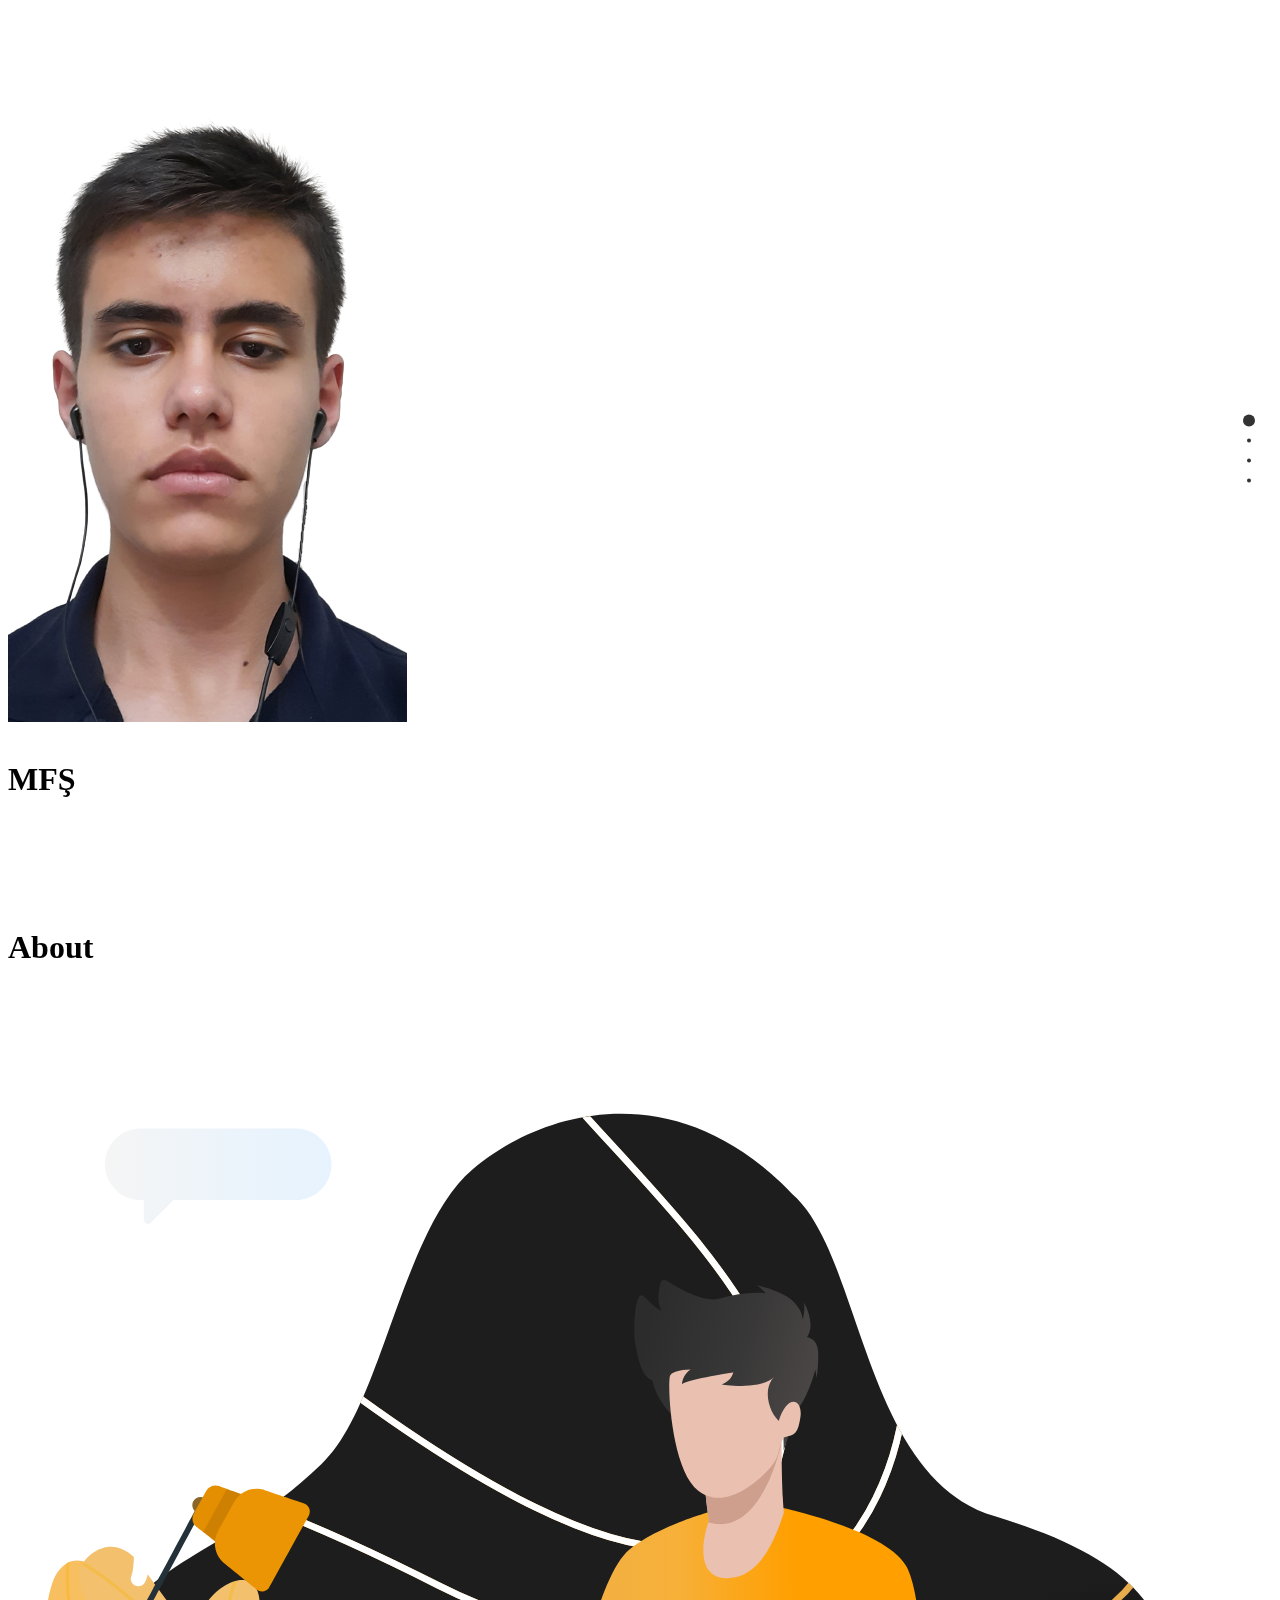
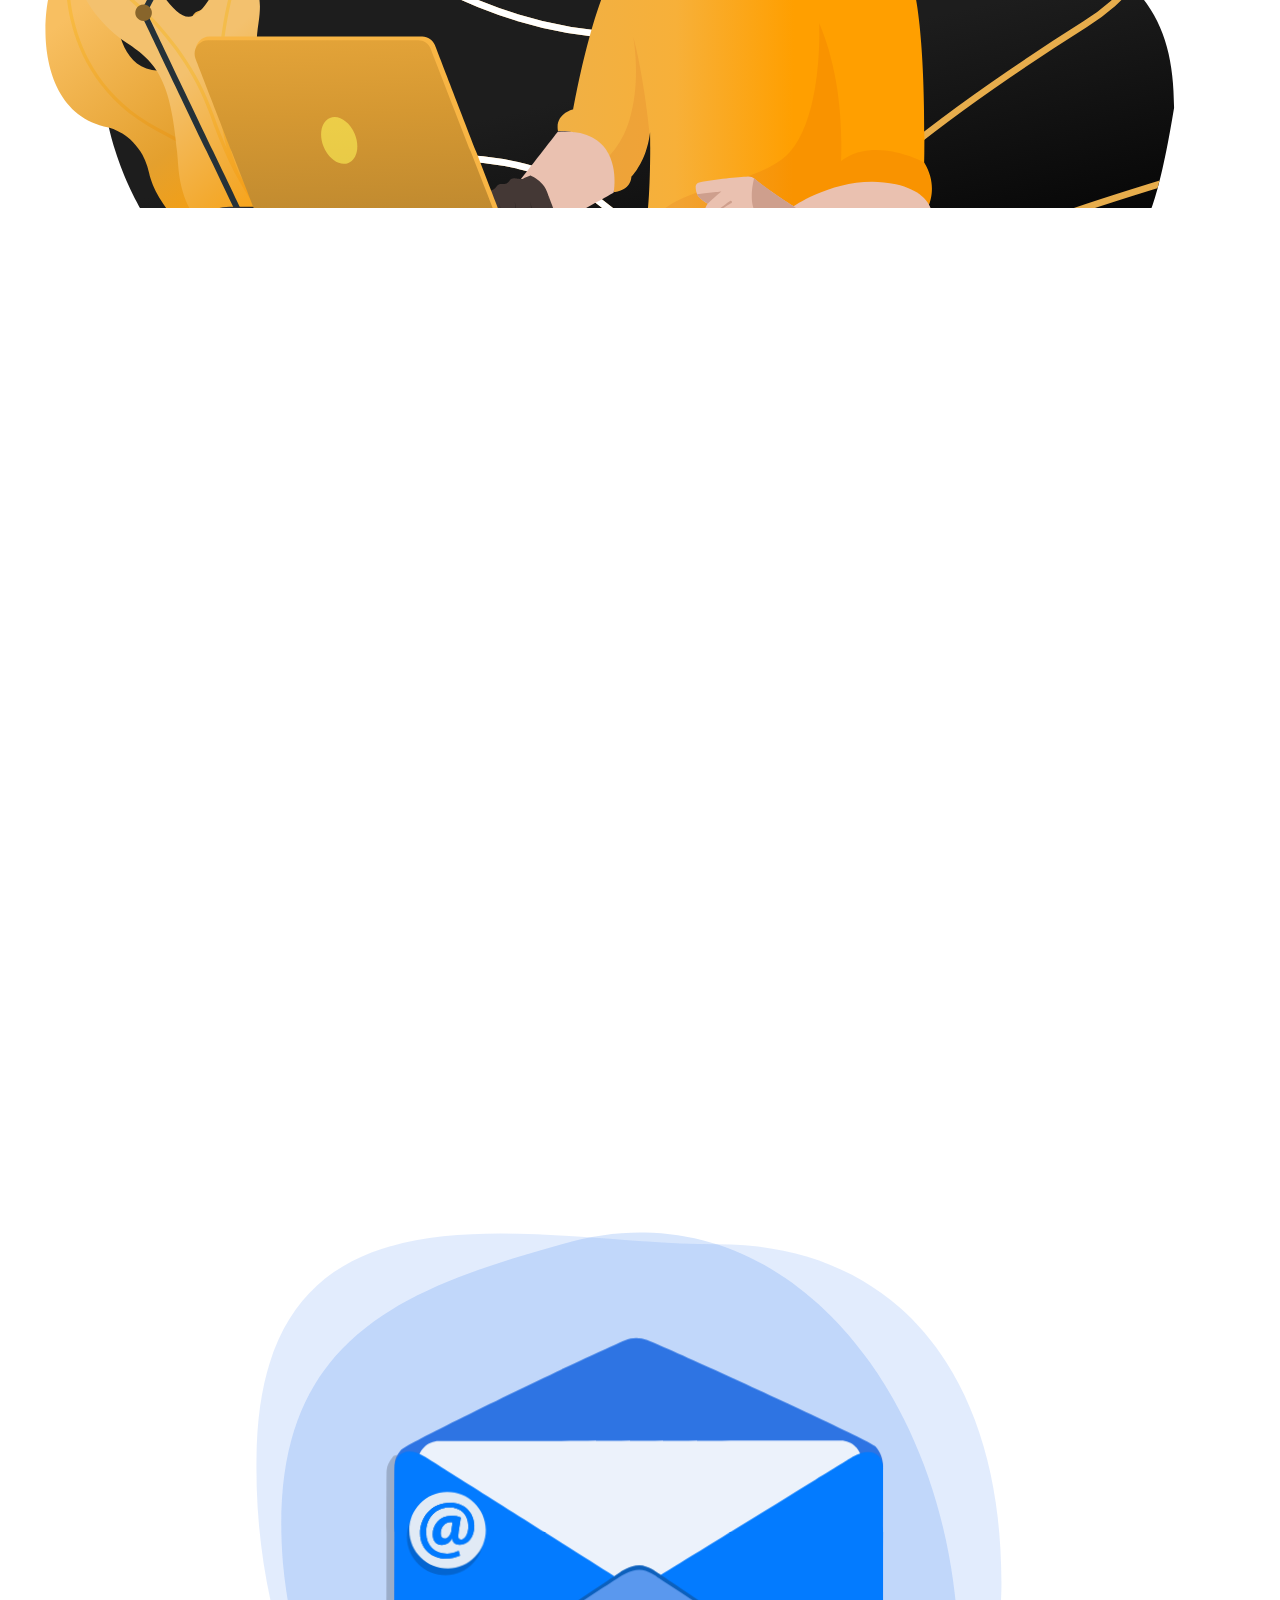
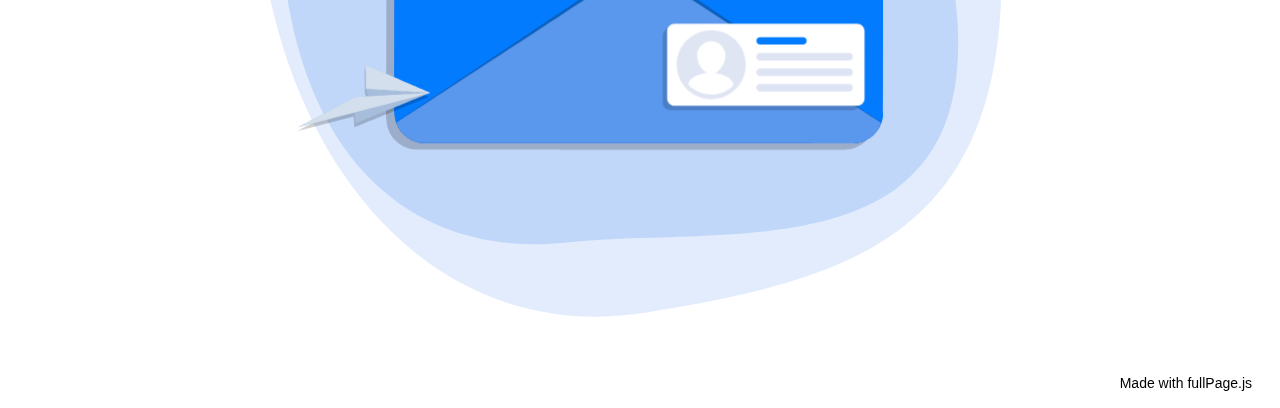
==== commit 8a7d7c0f: "Update index.html" ====
--- a/index.html
+++ b/index.html
@@ -1,4 +1,5 @@
-<html lang="en" class="fp-enabled" style="overflow: hidden; height: 100%;"><head>
+<html>
+   <head>
     <meta charset="utf-8">
     <link rel="icon" href="/favicon.ico">
     <meta name="google-site-verification" content="dZbwFchFjUFEXNXK6fw6nUOo9ENXGAFwCYmnMG6RR0A">
@@ -254,9 +255,8 @@
   margin-right: 0px;
 }
 </style><style></style></head>
-
 <body class="fp-scroll-mac fp-viewing-Home" style="height: 100%; position: relative; overflow: hidden;"><noscript>You need to enable JavaScript to run this app.</noscript>
-    <div id="root" style="height: 100%; position: relative;"><div id="fullpage" class="fullpage-wrapper" style="height: 100%; position: relative; touch-action: none; transform: translate3d(0px, 0px, 0px);"><div><div class="section fp-section active fp-table fp-is-overflow fp-completely" data-fp-styles="null" data-anchor="Home" style=""><div class="fp-overflow" tabindex="-1"><div class="profile"><div class="react-reveal profilimg" style="animation-fill-mode: both; animation-duration: 1000ms; animation-delay: 0ms; animation-iteration-count: 1; opacity: 1; animation-name: react-reveal-742961351067338-1;"><img alt="Profil" class="profileimg" src="/static/media/profil.0e942f39e48181fab7c1.png"></div><br class="react-reveal"><h1 class="react-reveal name" style="animation-fill-mode: both; animation-duration: 1000ms; animation-delay: 0ms; animation-iteration-count: 1; opacity: 1; animation-name: react-reveal-742961351067338-1;">MFŞ</h1><div class="blur plans-blur-1"></div></div></div></div><div class="section about fp-section fp-table fp-is-overflow" data-fp-styles="null" data-anchor="About" style=""><div class="fp-overflow" tabindex="-1"><div class="imgtext"><div class="one parca"><h1 class="react-reveal abouttext">About</h1><div class="react-reveal"><div class="lf-player-container"><div id="lottie" class="gif-coder" style="background: transparent; margin: 0px auto; outline: none; overflow: hidden;"><svg xmlns="http://www.w3.org/2000/svg" xmlns:xlink="http://www.w3.org/1999/xlink" viewBox="0 0 1330 920" width="1330" height="920" preserveAspectRatio="xMidYMid meet" style="width: 100%; height: 100%; transform: translate3d(0px, 0px, 0px); content-visibility: visible;"><defs><clipPath id="__lottie_element_2"><rect width="1330" height="920" x="0" y="0"></rect></clipPath><linearGradient id="__lottie_element_6" spreadMethod="pad" gradientUnits="userSpaceOnUse" x1="-42.52299880981445" y1="-52.922000885009766" x2="82.41400146484375" y2="489.625"><stop offset="1%" stop-color="rgb(29,29,29)"></stop><stop offset="41%" stop-color="rgb(29,29,29)"></stop><stop offset="100%" stop-color="rgb(0,0,0)"></stop></linearGradient><clipPath id="__lottie_element_8"><path fill="#ffffff" clip-rule="nonzero" d=" M1363.9713134765625,906.214111328125 C1344.771240234375,1023.2981567382812 1330.5501708984375,1036.1326904296875 1317.3291015625,1048.3956298828125 C1316.316162109375,1052.7696533203125 1305.7381591796875,1049.9796142578125 1274.2501220703125,1050.7476806640625 C1084.7291259765625,1050.7467041015625 301.9420166015625,1050.9183349609375 301.65704345703125,1050.9183349609375 C301.6850280761719,1050.9443359375 246.56027221679688,986.9972534179688 236.86769104003906,889.6650390625 C242.88119506835938,751.162109375 349.0132751464844,762.6922607421875 466.3605041503906,650.2229614257812 C530.4924926757812,591.8338012695312 550.9254150390625,404.8399963378906 625.7438354492188,340.9322204589844 C698.594970703125,278.6440734863281 839.07470703125,238.44122314453125 961.3365478515625,365.8775634765625 C1033.177001953125,426.54461669921875 1036.1005859375,652.903564453125 1165.764404296875,701.5932006835938 C1321.0404052734375,747.980712890625 1363.991455078125,801.7036743164062 1363.9713134765625,906.214111328125" fill-opacity="1"></path></clipPath><linearGradient id="__lottie_element_13" spreadMethod="pad" gradientUnits="userSpaceOnUse" x1="84.50399780273438" y1="113.68800354003906" x2="-103.7699966430664" y2="-119.62899780273438"><stop offset="0%" stop-color="rgb(255,158,0)"></stop><stop offset="41%" stop-color="rgb(228,160,46)"></stop><stop offset="100%" stop-color="rgb(248,191,97)"></stop></linearGradient><linearGradient id="__lottie_element_17" spreadMethod="pad" gradientUnits="userSpaceOnUse" x1="-49.637001037597656" y1="7.323999881744385" x2="-158.4530029296875" y2="-157.218994140625"><stop offset="0%" stop-color="rgb(255,157,0)"></stop><stop offset="41%" stop-color="rgb(243,170,48)"></stop><stop offset="100%" stop-color="rgb(243,193,110)"></stop></linearGradient><linearGradient id="__lottie_element_21" spreadMethod="pad" gradientUnits="userSpaceOnUse" x1="-38.74800109863281" y1="23.31399917602539" x2="26.44700050354004" y2="-19.375"><stop offset="0%" stop-color="rgb(102,102,102)"></stop><stop offset="41%" stop-color="rgb(65,65,65)"></stop><stop offset="100%" stop-color="rgb(28,28,28)"></stop></linearGradient><linearGradient id="__lottie_element_25" spreadMethod="pad" gradientUnits="userSpaceOnUse" x1="-155.49200439453125" y1="-228.27000427246094" x2="-457.156005859375" y2="-229.84800720214844"><stop offset="0%" stop-color="rgb(255,159,0)"></stop><stop offset="41%" stop-color="rgb(247,176,57)"></stop><stop offset="100%" stop-color="rgb(237,176,74)"></stop></linearGradient><linearGradient id="__lottie_element_38" spreadMethod="pad" gradientUnits="userSpaceOnUse" x1="-7.039000034332275" y1="-91.21499633789062" x2="-179.24200439453125" y2="-132.89100646972656"><stop offset="0%" stop-color="rgb(73,69,68)"></stop><stop offset="41%" stop-color="rgb(57,56,56)"></stop><stop offset="100%" stop-color="rgb(44,44,44)"></stop></linearGradient><linearGradient id="__lottie_element_42" spreadMethod="pad" gradientUnits="userSpaceOnUse" x1="-187.4709930419922" y1="-206.5330047607422" x2="-178.65199279785156" y2="3.809000015258789"><stop offset="0%" stop-color="rgb(228,164,57)"></stop><stop offset="41%" stop-color="rgb(213,152,50)"></stop><stop offset="100%" stop-color="rgb(189,136,47)"></stop></linearGradient><linearGradient id="__lottie_element_49" spreadMethod="pad" gradientUnits="userSpaceOnUse" x1="-238.50799560546875" y1="-66.2770004272461" x2="28.801000595092773" y2="-64.4020004272461"><stop offset="0%" stop-color="rgb(245,245,245)"></stop><stop offset="41%" stop-color="rgb(237,244,250)"></stop><stop offset="100%" stop-color="rgb(229,242,255)"></stop></linearGradient></defs><g clip-path="url(#__lottie_element_2)"><g transform="matrix(1,0,0,1,98.3800048828125,189)" opacity="1" style="display: block;"><g opacity="1" transform="matrix(1,0,0,1,596.4819946289062,350.6780090332031)"><path fill="url(#__lottie_element_6)" fill-opacity="1" d=" M532.1157836914062,204.07276916503906 C512.915771484375,321.1567687988281 498.8659973144531,333.7900085449219 485.6449890136719,346.0530090332031 C484.6319885253906,350.427001953125 474.0539855957031,347.6369934082031 442.5660095214844,348.4049987792969 C253.0449981689453,348.40399169921875 -529.7274780273438,348.57672119140625 -530.012451171875,348.57672119140625 C-529.9844970703125,348.60272216796875 -585.1726684570312,284.6331481933594 -594.8662109375,187.22483825683594 C-588.7175903320312,48.90528869628906 -482.4332275390625,60.73762130737305 -365.2153015136719,-52.17279815673828 C-301.1948547363281,-110.75462341308594 -281.1066589355469,-298.4009094238281 -206.12747192382812,-362.14312744140625 C-133.05941772460938,-424.37237548828125 7.830981731414795,-464.4950256347656 130.2476043701172,-336.48565673828125 C201.76087951660156,-275.6752624511719 204.61158752441406,-48.676998138427734 334.3867492675781,-0.17171910405158997 C489.65020751953125,45.83517074584961 532.060302734375,99.63057708740234 532.1157836914062,204.07276916503906z"></path></g></g><g clip-path="url(#__lottie_element_8)" transform="matrix(1,0,0,1,-137,-163)" opacity="1" style="display: block;"><path stroke-linecap="butt" stroke-linejoin="miter" fill-opacity="0" stroke-miterlimit="10" stroke="rgb(231,173,76)" stroke-opacity="1" stroke-width="7" d=" M1094.5880126953125,201.8459930419922 C1318.362060546875,450.5190124511719 1458.2979736328125,700.3619995117188 1270.4549560546875,818.9010009765625 C826.9110107421875,1098.803955078125 932,1192 932,1192 C932,1192 970.5,1255.5 1038.5,1163.5 C1106.5,1071.5 1147.009033203125,1048.0360107421875 1370.7550048828125,980.2680053710938 C1594.5,912.5 1576.5,593.5 1576.5,593.5 M849,1240 C849,1240 884,962 597,959 C310,956 146,942 98,751 C50,560 331.0400085449219,646.4450073242188 590.02001953125,778.2230224609375 C849,910 1142,795 1073,428 C1004,61 609.5,17.5 649.5,151.5 C689.5,285.5 1090.5,535.5 904.1890258789062,712.7479858398438 C728.2410278320312,880.1400146484375 17.5,151.5 17.5,151.5"></path><path stroke-linecap="butt" stroke-linejoin="miter" fill-opacity="0" stroke-miterlimit="10" stroke="rgb(255,255,255)" stroke-opacity="1" stroke-width="7" d=" M849,1240 C849,1240 884,962 597,959 C310,956 146,942 98,751 C50,560 331.0400085449219,646.4450073242188 590.02001953125,778.2230224609375 C849,910 1142,795 1073,428 C1004,61 609.5,17.5 649.5,151.5 C689.5,285.5 1090.5,535.5 904.1890258789062,712.7479858398438 C728.2410278320312,880.1400146484375 17.5,151.5 17.5,151.5"></path></g><g transform="matrix(1,-0.000055750042520230636,0.000055750042520230636,1,21.904296875,588.5267333984375)" opacity="1" style="display: block;"><g opacity="1" transform="matrix(1,0,0,1,162.14300537109375,165.51300048828125)"><path fill="url(#__lottie_element_13)" fill-opacity="1" d=" M-131.64999389648438,-153.18800354003906 C-149.44000244140625,-128.281005859375 -161.89300537109375,-5.526000022888184 -78.27799987792969,10.486000061035156 C-78.27799987792969,10.486000061035156 -44.47600173950195,17.601999282836914 -35.58100128173828,58.52000045776367 C-26.684999465942383,99.43900299072266 33.801998138427734,165.26199340820312 97.8479995727539,124.34400177001953 C161.89300537109375,83.4260025024414 128.0919952392578,-5.5269999504089355 96.06900024414062,-32.21200180053711 C64.0459976196289,-58.89799880981445 68.49299621582031,-59.7869987487793 50.702999114990234,-88.25299835205078 C32.91299819946289,-116.71800231933594 31.132999420166016,-118.49600219726562 15.121999740600586,-111.37999725341797 C-0.8899999856948853,-104.26300048828125 15.121999740600586,-65.1240005493164 32.91299819946289,-43.7760009765625 C50.702999114990234,-22.427000045776367 32.91299819946289,-8.194999694824219 25.79599952697754,-11.753000259399414 C18.68000030517578,-15.310999870300293 11.564000129699707,-47.334999084472656 -25.79599952697754,-49.112998962402344 C-63.15599822998047,-50.893001556396484 -68.49400329589844,-91.80999755859375 -72.052001953125,-114.93800354003906 C-73.48899841308594,-124.28399658203125 -76.81600189208984,-132.89999389648438 -80.26899719238281,-139.85499572753906 C-82.13200378417969,-137.98500061035156 -84.53800201416016,-136.85299682617188 -87.17400360107422,-136.85299682617188 C-93.06900024414062,-136.85299682617188 -97.8479995727539,-142.50100708007812 -97.8479995727539,-149.468994140625 C-97.8479995727539,-153.4010009765625 -96.322998046875,-156.91299438476562 -93.93599700927734,-159.2270050048828 C-97.58300018310547,-161.74000549316406 -103.98600006103516,-165.26199340820312 -111.23899841308594,-165.26300048828125 C-117.81800079345703,-165.26300048828125 -125.09400177001953,-162.36599731445312 -131.64999389648438,-153.18800354003906z"></path><g opacity="1" transform="matrix(1,0,0,1,0,0)"></g></g><g opacity="0.34" transform="matrix(1,0,0,1,155.8820037841797,141.93499755859375)" style="mix-blend-mode: overlay;"><path fill="rgb(158,99,5)" fill-opacity="1" d=" M117.11299896240234,137.71299743652344 C113.20099639892578,130.12399291992188 108.5510025024414,122.98999786376953 102.47699737548828,115.86599731445312 C91.375,94.89700317382812 88.70600128173828,74.97200012207031 86.10800170898438,55.54199981689453 C82.89900207519531,31.554000854492188 79.86900329589844,8.895999908447266 61.92599868774414,-14.175000190734863 C34.99100112915039,-48.80699920654297 30.55699920654297,-78 30.09000015258789,-90.99099731445312 C28.976999282836914,-90.7509994506836 27.784000396728516,-90.38400268554688 26.492000579833984,-89.91200256347656 C27.06599998474121,-75.97000122070312 31.982999801635742,-46.875999450683594 59.117000579833984,-11.98900032043457 C76.47000122070312,10.321000099182129 79.43800354003906,32.516998291015625 82.58100128173828,56.013999938964844 C84.8030014038086,72.63099670410156 87.0719985961914,89.60099792480469 94.47799682617188,107.31400299072266 C74.38999938964844,87.60900115966797 41.4630012512207,66.62999725341797 -18.709999084472656,35.154998779296875 C-77.7959976196289,4.25 -100.03199768066406,-43.8390007019043 -108.28099822998047,-78.73600006103516 C-114.5719985961914,-105.34500122070312 -113.9260025024414,-128.53900146484375 -112.96299743652344,-140.1269989013672 C-114.1989974975586,-139.6269989013672 -115.43900299072266,-138.99899291992188 -116.67500305175781,-138.20899963378906 C-117.54000091552734,-125.7750015258789 -117.75399780273438,-103.4229965209961 -111.7770004272461,-78.05400085449219 C-103.37300109863281,-42.38999938964844 -80.69000244140625,6.75 -20.361000061035156,38.30699920654297 C48.224998474121094,74.18299865722656 80.9749984741211,96.58799743652344 99.31400299072266,117.5260009765625 C103.2229995727539,124.9000015258789 108.1500015258789,132.41099548339844 114.45600128173828,140.08599853515625 C114.45600128173828,140.08599853515625 114.48200225830078,140.0659942626953 114.48200225830078,140.0659942626953 C114.49199676513672,140.08599853515625 114.5009994506836,140.10699462890625 114.51100158691406,140.1269989013672 C115.40899658203125,139.33999633789062 116.28299713134766,138.54400634765625 117.12799835205078,137.73399353027344 C117.12799835205078,137.73399353027344 117.11299896240234,137.71299743652344 117.11299896240234,137.71299743652344z"></path></g></g><g transform="matrix(0.9910646677017212,-0.1333821713924408,0.1333821713924408,0.9910646677017212,53.88926696777344,581.3224487304688)" opacity="1" style="display: block;"><g opacity="1" transform="matrix(1,0,0,1,227.88400268554688,329.20001220703125)"><path fill="url(#__lottie_element_17)" fill-opacity="1" d=" M-196.89599609375,-322.3110046386719 C-227.71299743652344,-302.4230041503906 -199.26199340820312,-251.9709930419922 -169.843994140625,-226.2790069580078 C-140.4250030517578,-200.58599853515625 -127.91899871826172,-180.41200256347656 -133.54600524902344,-92.0479965209961 C-139.1719970703125,-3.684999942779541 -69.94300079345703,0.9380000233650208 -53.63800048828125,-0.8529999852180481 C-37.334999084472656,-2.6449999809265137 -1,-39.44499969482422 -8.130999565124512,-99.03500366210938 C-15.26200008392334,-158.625 -49.05099868774414,-164.03700256347656 -29.773000717163086,-228.85800170898438 C-10.494999885559082,-293.6789855957031 -61.0359992980957,-279.2919921875 -80.02799987792969,-257.7929992675781 C-99.0199966430664,-236.29400634765625 -110.30699920654297,-241.84800720214844 -126.25199890136719,-272.1260070800781 C-131.39599609375,-281.8940124511719 -135.46600341796875,-289.37298583984375 -138.6269989013672,-295.0400085449219 C-139.59100341796875,-292.0979919433594 -140.7570037841797,-289.37298583984375 -142.27000427246094,-287.1579895019531 C-143.28500366210938,-285.6719970703125 -144.71200561523438,-284.635009765625 -146.29400634765625,-284.09600830078125 C-148.59800720214844,-283.31201171875 -151.2310028076172,-283.5830078125 -153.3939971923828,-285.0610046386719 C-157.04600524902344,-287.55499267578125 -157.98500061035156,-292.5369873046875 -155.49099731445312,-296.18798828125 C-153.61300659179688,-298.9389953613281 -152.0850067138672,-306.59698486328125 -151.0749969482422,-311.6629943847656 C-150.87399291992188,-312.67401123046875 -150.68299865722656,-313.62298583984375 -150.49600219726562,-314.52899169921875 C-154.68499755859375,-319.82598876953125 -163.78500366210938,-328.9110107421875 -176.92300415039062,-328.9119873046875 C-182.7989959716797,-328.9129943847656 -189.4810028076172,-327.09600830078125 -196.89599609375,-322.3110046386719z"></path></g><g opacity="0.34" transform="matrix(1,0,0,1,107.0270004272461,166.7239990234375)" style="mix-blend-mode: overlay;"><path fill="rgb(158,99,5)" fill-opacity="1" d=" M70.03299713134766,-112.69100189208984 C59.69900131225586,-89.73799896240234 30.395000457763672,-16.148000717163086 40.4630012512207,60.59199905395508 C37.106998443603516,49.03499984741211 33.90800094604492,36.19200134277344 31.024999618530273,21.950000762939453 C11.699000358581543,-73.48300170898438 -64.05599975585938,-139.23300170898438 -82.58999633789062,-154.0970001220703 C-83.37000274658203,-153.18099975585938 -84.09600067138672,-152.24099731445312 -84.73100280761719,-151.25599670410156 C-66.41100311279297,-136.5570068359375 8.458999633789062,-71.55799865722656 27.535999298095703,22.656999588012695 C43.59600067138672,101.96199798583984 68.90399932861328,139.2790069580078 81.9990005493164,154.0970001220703 C82.90499877929688,153.35699462890625 83.81600189208984,152.56199645996094 84.73200225830078,151.7169952392578 C80.84500122070312,147.28599548339844 75.78700256347656,140.74899291992188 70.18000030517578,131.53700256347656 C64.08799743652344,121.52799987792969 56.722999572753906,107.25199890136719 49.45800018310547,87.83699798583984 C25.98699951171875,0.14399999380111694 64.03399658203125,-91.24500274658203 74.24400329589844,-113.35800170898438 C72.86499786376953,-113.22699737548828 71.45700073242188,-113.0009994506836 70.03299713134766,-112.69100189208984z"></path></g></g><g transform="matrix(1,0,0,1,132.5,508.5)" opacity="1" style="display: block;"><g opacity="1" transform="matrix(1,0,0,1,61.80099868774414,186.93800354003906)"><path fill="rgb(37,49,56)" fill-opacity="1" d=" M55.08100128173828,164.1699981689453 C55.08100128173828,164.1699981689453 49.50299835205078,166.843994140625 49.50299835205078,166.843994140625 C49.50299835205078,166.843994140625 -55.08100128173828,-51.60900115966797 -55.08100128173828,-51.60900115966797 C-55.08100128173828,-51.60900115966797 6.63100004196167,-166.843994140625 6.63100004196167,-166.843994140625 C6.63100004196167,-166.843994140625 12.081000328063965,-163.9250030517578 12.081000328063965,-163.9250030517578 C12.081000328063965,-163.9250030517578 -48.150001525878906,-51.45199966430664 -48.150001525878906,-51.45199966430664 C-48.150001525878906,-51.45199966430664 55.08100128173828,164.1699981689453 55.08100128173828,164.1699981689453z"></path></g><g opacity="1" transform="matrix(1,0,0,1,10.187000274658203,135.406005859375)"><path fill="rgb(136,101,43)" fill-opacity="1" d=" M-7.309000015258789,4.757999897003174 C-4.681000232696533,8.795000076293945 0.722000002861023,9.937000274658203 4.757999897003174,7.309000015258789 C8.795000076293945,4.681000232696533 9.935999870300293,-0.722000002861023 7.308000087738037,-4.758999824523926 C4.678999900817871,-8.795000076293945 -0.7229999899864197,-9.935999870300293 -4.760000228881836,-7.307000160217285 C-8.795999526977539,-4.678999900817871 -9.937000274658203,0.722000002861023 -7.309000015258789,4.757999897003174z"></path></g><g opacity="1" transform="matrix(1,0,0,1,70.13400268554688,22.2189998626709)"><path fill="rgb(139,102,41)" fill-opacity="1" d=" M-7.308000087738037,4.757999897003174 C-4.679999828338623,8.793999671936035 0.722000002861023,9.937000274658203 4.757999897003174,7.309000015258789 C8.795000076293945,4.679999828338623 9.937000274658203,-0.722000002861023 7.308000087738037,-4.758999824523926 C4.679999828338623,-8.795000076293945 -0.7239999771118164,-9.937000274658203 -4.760000228881836,-7.309000015258789 C-8.795999526977539,-4.679999828338623 -9.935999870300293,0.722000002861023 -7.308000087738037,4.757999897003174z"></path></g><g opacity="1" transform="matrix(1,0,0,1,93.25299835205078,34.637001037597656)"><path fill="rgb(228,143,2)" fill-opacity="1" d=" M32.926998138427734,-19.424999237060547 C32.926998138427734,-19.424999237060547 3.2929999828338623,34.387001037597656 3.2929999828338623,34.387001037597656 C3.2929999828338623,34.387001037597656 -20.400999069213867,15.880000114440918 -20.400999069213867,15.880000114440918 C-20.400999069213867,15.880000114440918 -27.493000030517578,10.333000183105469 -27.493000030517578,10.333000183105469 C-31.722999572753906,7.02400016784668 -32.926998138427734,1.1339999437332153 -30.33300018310547,-3.569999933242798 C-30.33300018310547,-3.569999933242798 -17.10300064086914,-27.559999465942383 -17.10300064086914,-27.559999465942383 C-14.51099967956543,-32.26100158691406 -8.888999938964844,-34.387001037597656 -3.8350000381469727,-32.57699966430664 C-3.8350000381469727,-32.57699966430664 4.642000198364258,-29.542999267578125 4.642000198364258,-29.542999267578125 C4.642000198364258,-29.542999267578125 32.926998138427734,-19.424999237060547 32.926998138427734,-19.424999237060547z"></path></g><g opacity="1" transform="matrix(1,0,0,1,99.51599884033203,37.05799865722656)"><path fill="rgb(114,72,2)" fill-opacity="0.2" d=" M26.663999557495117,-21.84600067138672 C26.663999557495117,-21.84600067138672 -2.9700000286102295,31.965999603271484 -2.9700000286102295,31.965999603271484 C-2.9700000286102295,31.965999603271484 -26.663999557495117,13.458999633789062 -26.663999557495117,13.458999633789062 C-26.663999557495117,13.458999633789062 -1.621000051498413,-31.964000701904297 -1.621000051498413,-31.964000701904297 C-1.621000051498413,-31.964000701904297 26.663999557495117,-21.84600067138672 26.663999557495117,-21.84600067138672z"></path></g><g opacity="1" transform="matrix(1,0,0,1,134.4510040283203,58.277000427246094)"><path fill="rgb(235,148,4)" fill-opacity="1" d=" M49.540000915527344,-25.04800033569336 C49.540000915527344,-25.04800033569336 8.199999809265137,49.98699951171875 8.199999809265137,49.98699951171875 C5.501999855041504,54.8849983215332 -0.9639999866485596,56.15599822998047 -5.315999984741211,52.64500045776367 C-5.315999984741211,52.64500045776367 -39.1879997253418,25.31599998474121 -39.1879997253418,25.31599998474121 C-49.40700149536133,17.070999145507812 -52.23699951171875,2.680999994277954 -45.900001525878906,-8.819999694824219 C-45.900001525878906,-8.819999694824219 -29.076000213623047,-39.35900115966797 -29.076000213623047,-39.35900115966797 C-22.73900032043457,-50.86000061035156 -9.064000129699707,-56.15599822998047 3.367000102996826,-51.92399978637695 C3.367000102996826,-51.92399978637695 44.56399917602539,-37.893001556396484 44.56399917602539,-37.893001556396484 C49.856998443603516,-36.090999603271484 52.237998962402344,-29.94499969482422 49.540000915527344,-25.04800033569336z"></path></g><g opacity="1" transform="matrix(1,0,0,1,113.12899780273438,356.0710144042969)"><path fill="url(#__lottie_element_21)" fill-opacity="1" d=" M52.880001068115234,16.611000061035156 C52.880001068115234,16.611000061035156 -52.880001068115234,16.611000061035156 -52.880001068115234,16.611000061035156 C-49.11000061035156,-2.687000036239624 -32.20100021362305,-16.611000061035156 -12.538000106811523,-16.611000061035156 C-12.538000106811523,-16.611000061035156 12.538000106811523,-16.611000061035156 12.538000106811523,-16.611000061035156 C32.20000076293945,-16.611000061035156 49.11000061035156,-2.687000036239624 52.880001068115234,16.611000061035156z"></path></g></g><g transform="matrix(1,0,0,1,574.677001953125,531)" opacity="1" style="display: block;"><g opacity="1" transform="matrix(1,0,0,1,407.718994140625,349.7960205078125)"><path fill="url(#__lottie_element_25)" fill-opacity="1" d=" M-235.54200744628906,-345.3269958496094 C-235.54200744628906,-345.3269958496094 -292.9419860839844,-331.4849853515625 -328.14801025390625,-303.79998779296875 C-363.35400390625,-276.114013671875 -387.5329895019531,-135.3820037841797 -387.5329895019531,-135.3820037841797 C-387.5329895019531,-135.3820037841797 -407.1889953613281,-130.76800537109375 -403.6809997558594,-112.31099700927734 C-403.6809997558594,-112.31099700927734 -370.8299865722656,-116.78700256347656 -353.8030090332031,-81.58100128173828 C-349.6499938964844,-73.04499816894531 -346.4670104980469,-62.154998779296875 -344.89801025390625,-48.3120002746582 C-344.89801025390625,-48.3120002746582 -327.5480041503906,-49.41999816894531 -326.4410095214844,-64.46199798583984 C-326.4410095214844,-64.46199798583984 -310.8450012207031,-80.05899810791016 -307.0150146484375,-109.54299926757812 C-306.9230041503906,-110.09600067138672 -306.83099365234375,-110.60399627685547 -306.78399658203125,-111.15799713134766 C-306.78399658203125,-111.15799713134766 -305.0539855957031,-30.5939998626709 -313.7279968261719,-0.4169999957084656 C-313.7279968261719,-0.4169999957084656 -70.85199737548828,-0.25 -70.85199737548828,-0.25 C-70.85199737548828,-0.25 -20.174999237060547,-0.4169999957084656 -20.174999237060547,-0.4169999957084656 C-20.174999237060547,-0.4169999957084656 -15.395000457763672,-15.190999984741211 -18.075000762939453,-24.979000091552734 C-18.075000762939453,-24.979000091552734 -0.25,-49.56100082397461 -18.39900016784668,-79.2699966430664 C-18.39900016784668,-79.2699966430664 -14.383999824523926,-246.72300720214844 -37.45500183105469,-286.4960021972656 C-60.5260009765625,-326.2699890136719 -176.4340057373047,-349.3420104980469 -176.4340057373047,-349.3420104980469 C-176.4340057373047,-349.3420104980469 -235.54200744628906,-345.3269958496094 -235.54200744628906,-345.3269958496094z"></path></g><g opacity="1" transform="matrix(1,0,0,1,77.02999877929688,219.58599853515625)" style="mix-blend-mode: multiply;"><path fill="rgb(234,193,176)" fill-opacity="0.3" d=" M23.393999099731445,20.464000701904297 C19.565000534057617,49.948001861572266 3.9690001010894775,65.54499816894531 3.9690001010894775,65.54499816894531 C2.8610000610351562,80.58699798583984 -14.48799991607666,81.69400024414062 -14.48799991607666,81.69400024414062 C-16.05699920654297,67.85199737548828 -19.240999221801758,56.96200180053711 -23.393999099731445,48.42599868774414 C-14.211000442504883,39.56700134277344 -3.7829999923706055,25.86199951171875 2.260999917984009,5.790999889373779 C14.48900032043457,-34.62900161743164 6.690999984741211,-78.55699920654297 6.13700008392334,-81.69300079345703 C16.104000091552734,-43.90299987792969 21.54800033569336,2.4690001010894775 23.393999099731445,20.464000701904297z"></path></g><g opacity="1" transform="matrix(1,0,0,1,245.45199584960938,236.41600036621094)" style="mix-blend-mode: multiply;"><path fill="rgb(234,193,176)" fill-opacity="0.3" d=" M143.58900451660156,33.90599822998047 C143.58900451660156,33.90599822998047 92.53399658203125,5.5960001945495605 56.361000061035156,32.380001068115234 C57.625,4.822000026702881 57.15800094604492,-57.040000915527344 33.402000427246094,-112.75900268554688 C33.402000427246094,-112.75900268554688 38.59299850463867,0.2879999876022339 -7.548999786376953,32.0099983215332 C-53.689998626708984,63.731998443603516 -132.1320037841797,57.387001037597656 -151.74099731445312,112.75900268554688 C-151.74099731445312,112.75900268554688 141.81199645996094,112.75900268554688 141.81199645996094,112.75900268554688 C144.72799682617188,103.052001953125 145.1929931640625,94.72100067138672 143.91200256347656,88.1969985961914 C143.91200256347656,88.1969985961914 161.73699951171875,66.177001953125 143.58900451660156,33.90599822998047z"></path></g><g opacity="1" transform="matrix(1,0,0,1,328.21600341796875,314.7590026855469)"><path fill="rgb(234,193,176)" fill-opacity="1" d=" M-77.12999725341797,2.1549999713897705 C-77.12999725341797,2.1549999713897705 -24.851999282836914,-34.41600036621094 31.354999542236328,-21.375 C81.4520034790039,-9.75100040435791 72.79900360107422,26.479000091552734 59.04800033569336,34.41600036621094 C59.04800033569336,34.41600036621094 -81.4520034790039,34.41600036621094 -81.4520034790039,34.41600036621094 C-81.4520034790039,34.41600036621094 -77.12999725341797,2.1549999713897705 -77.12999725341797,2.1549999713897705z"></path></g></g><g transform="matrix(0.997992992401123,0.06332473456859589,-0.06332473456859589,0.997992992401123,724.06396484375,812.0942993164062)" opacity="1" style="display: block;"><g opacity="1" transform="matrix(1,0,0,1,55.52399826049805,34.03300094604492)"><path fill="rgb(234,193,176)" fill-opacity="1" d=" M51.236000061035156,-4.040999889373779 C51.236000061035156,-4.040999889373779 26.447999954223633,-16.76300048828125 6.173999786376953,-31.597999572753906 C4.085999965667725,-33.125999450683594 1.49399995803833,-33.78200149536133 -1.0709999799728394,-33.43600082397461 C-10.612000465393066,-32.14400100708008 -34.8849983215332,-28.604000091552734 -51.6349983215332,-23.951000213623047 C-53.808998107910156,-23.347000122070312 -55.27399826049805,-21.283000946044922 -55.0989990234375,-19.034000396728516 C-54.887001037597656,-16.315000534057617 -54.154998779296875,-12.656000137329102 -51.96099853515625,-9.668000221252441 C-51.96099853515625,-9.668000221252441 -47.402000427246094,-5.124000072479248 -41.323001861572266,-2.2339999675750732 C-41.323001861572266,-2.2339999675750732 -43.38999938964844,1.190000057220459 -43.44499969482422,2.813999891281128 C-43.5,4.438000202178955 -41.15800094604492,9.638999938964844 -38.270999908447266,10.793000221252441 C-38.270999908447266,10.793000221252441 -39.13800048828125,12.390000343322754 -38.494998931884766,15.01200008392334 C-37.854000091552734,17.635000228881836 -35.13600158691406,21.38599967956543 -33.034000396728516,21.701000213623047 C-30.930999755859375,22.017000198364258 -27.104999542236328,21.81999969482422 -27.104999542236328,21.81999969482422 C-27.104999542236328,21.81999969482422 -28.68000030517578,25.100000381469727 -28.43000030517578,27.30299949645996 C-28.18000030517578,29.506000518798828 -24.391000747680664,32.80500030517578 -21.9689998626709,33.29399871826172 C-19.547000885009766,33.78200149536133 -3.0399999618530273,31.174999237060547 0.08900000154972076,29.979999542236328 C3.2179999351501465,28.785999298095703 9.423999786376953,20.788999557495117 9.423999786376953,20.788999557495117 C9.423999786376953,20.788999557495117 35.027000427246094,30.35700035095215 55.27399826049805,27.714000701904297 C55.27399826049805,27.714000701904297 51.236000061035156,-4.040999889373779 51.236000061035156,-4.040999889373779z"></path></g><g opacity="1" transform="matrix(1,0,0,1,15.13700008392334,25.010000228881836)"><path fill="rgb(206,159,141)" fill-opacity="1" d=" M-12.640000343322754,-2.4149999618530273 C-12.640000343322754,-2.4149999618530273 12.640000343322754,-6.789000034332275 12.640000343322754,-6.789000034332275 C12.640000343322754,-6.789000034332275 3.819999933242798,1.4889999628067017 -0.9359999895095825,6.789000034332275 C-0.9359999895095825,6.789000034332275 -11.093999862670898,1.815000057220459 -12.640000343322754,-2.4149999618530273z"></path></g><g opacity="1" transform="matrix(1,0,0,1,54.40700149536133,56.5099983215332)"><path fill="rgb(206,159,141)" fill-opacity="1" d=" M10.543000221252441,-1.687999963760376 C10.543000221252441,-1.687999963760376 1.2079999446868896,-4.559999942779541 1.2079999446868896,-4.559999942779541 C1.2079999446868896,-4.559999942779541 -10.543000221252441,4.559999942779541 -10.543000221252441,4.559999942779541 C-10.543000221252441,4.559999942779541 -0.609000027179718,-2.884000062942505 9.079000473022461,0.11800000071525574 C9.079000473022461,0.11800000071525574 10.543000221252441,-1.687999963760376 10.543000221252441,-1.687999963760376z"></path></g><g opacity="1" transform="matrix(1,0,0,1,83.3030014038086,31.951000213623047)"><path fill="rgb(206,159,141)" fill-opacity="1" d=" M-22.009000778198242,-29.797000885009766 C-22.009000778198242,-29.797000885009766 -27.496000289916992,-3.875999927520752 -16.98699951171875,7.209000110626221 C-6.4770002365112305,18.292999267578125 27.496000289916992,29.797000885009766 27.496000289916992,29.797000885009766 C27.496000289916992,29.797000885009766 25.525999069213867,14.307999610900879 23.457000732421875,-1.9579999446868896 C23.457000732421875,-1.9579999446868896 -7.5269999504089355,-18.739999771118164 -22.009000778198242,-29.797000885009766z"></path></g><g opacity="1" transform="matrix(1,0,0,1,28.55900001525879,35.957000732421875)"><path fill="rgb(206,159,141)" fill-opacity="1" d=" M-11.109000205993652,8.527000427246094 C-11.109000205993652,8.527000427246094 8.807999610900879,-8.423999786376953 8.807999610900879,-8.423999786376953 C9.376999855041504,-8.909000396728516 10.232999801635742,-8.84000015258789 10.717000007629395,-8.270000457763672 C11.20300006866455,-7.701000213623047 11.133000373840332,-6.84499979019165 10.564000129699707,-6.361000061035156 C10.534000396728516,-6.335000038146973 10.50100040435791,-6.309000015258789 10.468999862670898,-6.285999774932861 C10.468999862670898,-6.285999774932861 -10.862000465393066,8.843999862670898 -10.862000465393066,8.843999862670898 C-10.95300006866455,8.909000396728516 -11.07800006866455,8.88700008392334 -11.142000198364258,8.79699993133545 C-11.20300006866455,8.711000442504883 -11.187000274658203,8.593000411987305 -11.109000205993652,8.527000427246094z"></path></g><g opacity="1" transform="matrix(1,0,0,1,38.8120002746582,47.09700012207031)"><path fill="rgb(234,193,176)" fill-opacity="1" d=" M-10.484000205993652,8.645999908447266 C-10.484000205993652,8.645999908447266 8.107999801635742,-8.407999992370605 8.107999801635742,-8.407999992370605 C8.663000106811523,-8.916000366210938 9.527999877929688,-8.878999710083008 10.036999702453613,-8.324000358581543 C10.54699993133545,-7.76800012588501 10.508000373840332,-6.90500020980835 9.95199966430664,-6.394999980926514 C9.920000076293945,-6.366000175476074 9.88700008392334,-6.335999965667725 9.85200023651123,-6.310999870300293 C9.85200023651123,-6.310999870300293 -10.298999786376953,8.868000030517578 -10.298999786376953,8.868000030517578 C-10.36400032043457,8.916000366210938 -10.454000473022461,8.902999877929688 -10.501999855041504,8.83899974822998 C-10.545999526977539,8.779000282287598 -10.538000106811523,8.696000099182129 -10.484000205993652,8.645999908447266z"></path></g></g><g transform="matrix(1,0,0,1,500.69500732421875,764.0150146484375)" opacity="1" style="display: block;"><g opacity="1" transform="matrix(1,0,0,1,75.65899658203125,51.632999420166016)"><path fill="rgb(234,193,176)" fill-opacity="1" d=" M2.0799999237060547,-46.50299835205078 C2.0799999237060547,-46.50299835205078 -74.1729965209961,51.38199996948242 -74.1729965209961,51.38199996948242 C-74.1729965209961,51.38199996948242 0.2680000066757202,51.16400146484375 0.2680000066757202,51.16400146484375 C0.2680000066757202,51.16400146484375 60.86399841308594,17.496999740600586 60.86399841308594,17.496999740600586 C60.86399841308594,17.496999740600586 74.1729965209961,-51.382999420166016 2.0799999237060547,-46.50299835205078z"></path></g><g opacity="1" transform="matrix(1,0,0,1,0,0)"><g opacity="1" transform="matrix(1,0,0,1,34.54399871826172,86.45899963378906)"><path fill="rgb(49,42,40)" fill-opacity="1" d=" M25.018999099731445,15.590999603271484 C24.489999771118164,15.656999588012695 -24.743000030517578,17.510000228881836 -24.743000030517578,17.510000228881836 C-24.743000030517578,17.510000228881836 -28.93899917602539,-9.934000015258789 -28.204999923706055,-9.795999526977539 C-27.469999313354492,-9.657999992370605 10.428000450134277,-17.510000228881836 12.4350004196167,-17.22599983215332 C14.442000389099121,-16.94300079345703 28.93899917602539,12.583999633789062 28.93899917602539,12.583999633789062 C28.93899917602539,12.583999633789062 25.018999099731445,15.590999603271484 25.018999099731445,15.590999603271484z"></path></g><g opacity="1" transform="matrix(1,0,0,1,63.76300048828125,89.03700256347656)"><path fill="rgb(68,56,53)" fill-opacity="1" d=" M3.381999969482422,0.7089999914169312 C3.381999969482422,0.7089999914169312 -6.920000076293945,4.863999843597412 -6.920000076293945,4.863999843597412 C-10.3149995803833,6.234000205993652 -12.208000183105469,9.871000289916992 -11.383000373840332,13.437999725341797 C-10.857000350952148,15.706999778747559 -8.619999885559082,17.145000457763672 -6.3379998207092285,16.677000045776367 C-6.3379998207092285,16.677000045776367 3.361999988555908,14.690999984741211 3.361999988555908,14.690999984741211 C3.361999988555908,14.690999984741211 6.997000217437744,14.130999565124512 6.997000217437744,14.130999565124512 C8.755999565124512,13.859000205993652 10.194000244140625,12.588000297546387 10.680000305175781,10.87600040435791 C11.331999778747559,8.581000328063965 12.142000198364258,5.614999771118164 12.166999816894531,4.9720001220703125 C12.208999633789062,3.8919999599456787 4.104000091552734,-17.145000457763672 4.104000091552734,-17.145000457763672 C4.104000091552734,-17.145000457763672 3.381999969482422,0.7089999914169312 3.381999969482422,0.7089999914169312z"></path></g><g opacity="1" transform="matrix(1,0,0,1,34.50299835205078,77.69400024414062)"><path fill="rgb(68,56,53)" fill-opacity="1" d=" M-28.41699981689453,-10.437000274658203 C-28.41699981689453,-10.437000274658203 -26.072999954223633,-10.970999717712402 -26.072999954223633,-10.970999717712402 C-24.908000946044922,-11.237000465393066 -23.858999252319336,-11.873000144958496 -23.086000442504883,-12.784000396728516 C-23.086000442504883,-12.784000396728516 -20.52199935913086,-15.802000045776367 -20.52199935913086,-15.802000045776367 C-19.44499969482422,-17.070999145507812 -17.854000091552734,-17.78700065612793 -16.18899917602539,-17.750999450683594 C-16.18899917602539,-17.750999450683594 -13.057999610900879,-17.684999465942383 -13.057999610900879,-17.684999465942383 C-11.345999717712402,-17.648000717163086 -9.71399974822998,-18.406999588012695 -8.637999534606934,-19.73900032043457 C-8.637999534606934,-19.73900032043457 -7.117000102996826,-21.621999740600586 -7.117000102996826,-21.621999740600586 C-5.914000034332275,-23.111000061035156 -4.026000022888184,-23.871999740600586 -2.125999927520752,-23.632999420166016 C-2.125999927520752,-23.632999420166016 3.9809999465942383,-22.867000579833984 3.9809999465942383,-22.867000579833984 C4.959000110626221,-22.7450008392334 5.953000068664551,-22.885000228881836 6.859000205993652,-23.275999069213867 C6.859000205993652,-23.275999069213867 14.312999725341797,-26.48900032043457 14.312999725341797,-26.48900032043457 C14.312999725341797,-26.48900032043457 33.224998474121094,-20.104000091552734 34.25299835205078,0.7360000014305115 C34.25299835205078,0.7360000014305115 33.28799819946289,10.385000228881836 33.28799819946289,10.385000228881836 C33.0629997253418,12.628999710083008 31.388999938964844,14.458000183105469 29.173999786376953,14.878000259399414 C29.173999786376953,14.878000259399414 21.722999572753906,16.29400062561035 21.722999572753906,16.29400062561035 C20.0310001373291,16.615999221801758 18.374000549316406,15.590999603271484 17.9060001373291,13.934000015258789 C17.9060001373291,13.934000015258789 14.184000015258789,0.7710000276565552 14.184000015258789,0.7710000276565552 C14.184000015258789,0.7710000276565552 16.42099952697754,14.114999771118164 16.42099952697754,14.114999771118164 C16.81800079345703,16.482999801635742 15.312999725341797,18.75200080871582 12.977999687194824,19.30900001525879 C12.977999687194824,19.30900001525879 7.1479997634887695,20.69700050354004 7.1479997634887695,20.69700050354004 C4.670000076293945,21.28700065612793 2.188999891281128,19.735000610351562 1.6369999647140503,17.25 C1.6369999647140503,17.25 -2.0510001182556152,0.6779999732971191 -2.0510001182556152,0.6779999732971191 C-2.0510001182556152,0.6779999732971191 0.13099999725818634,17.891000747680664 0.13099999725818634,17.891000747680664 C0.41999998688697815,20.172000885009766 -1.194000005722046,22.256000518798828 -3.4760000705718994,22.545000076293945 C-3.4760000705718994,22.545000076293945 -8.96399974822998,23.242000579833984 -8.96399974822998,23.242000579833984 C-10.887999534606934,23.486000061035156 -12.70300006866455,22.291000366210938 -13.23900032043457,20.427000045776367 C-13.23900032043457,20.427000045776367 -18.690000534057617,1.4839999675750732 -18.690000534057617,1.4839999675750732 C-18.690000534057617,1.4839999675750732 -14.791999816894531,20.273000717163086 -14.791999816894531,20.273000717163086 C-14.40999984741211,22.118000030517578 -15.503999710083008,23.948999404907227 -17.31100082397461,24.486000061035156 C-17.31100082397461,24.486000061035156 -22.0049991607666,25.8799991607666 -22.0049991607666,25.8799991607666 C-24.05299949645996,26.48900032043457 -26.209999084472656,25.350000381469727 -26.86400032043457,23.31800079345703 C-26.86400032043457,23.31800079345703 -33.60499954223633,2.3540000915527344 -33.60499954223633,2.3540000915527344 C-34.25299835205078,0.3400000035762787 -34.21699905395508,-1.8300000429153442 -33.50299835205078,-3.821000099182129 C-33.50299835205078,-3.821000099182129 -32.39400100708008,-6.9120001792907715 -32.39400100708008,-6.9120001792907715 C-31.756999969482422,-8.687999725341797 -30.256999969482422,-10.017000198364258 -28.41699981689453,-10.437000274658203z"></path></g></g></g><g transform="matrix(1,0,0,1,724.9349975585938,454.1610107421875)" opacity="1" style="display: block;"><g opacity="1" transform="matrix(1,0,0,1,45.8650016784668,77.26799774169922)"><path fill="rgb(234,193,176)" fill-opacity="1" d=" M45.6150016784668,6.8460001945495605 C35.92599868774414,36.32600021362305 20.031999588012695,76.90699768066406 -15.015000343322754,76.05000305175781 C-45.6150016784668,75.3030014038086 -40.81800079345703,38.67900085449219 -34.30799865722656,18.63800048828125 C-33.340999603271484,15.65999984741211 -33.97700119018555,17.341999053955078 -33.24399948120117,15.368000030517578 C-36.49100112915039,-3.3559999465942383 -37.63399887084961,-22.634000778198242 -39.25699996948242,-41.6619987487793 C-11.805000305175781,-53.38800048828125 15.722999572753906,-64.70099639892578 43.02899932861328,-76.90699768066406 C43.132999420166016,-72.5989990234375 43.15299987792969,-72.38300323486328 43.17499923706055,-67.6259994506836 C43.19599914550781,-62.86800003051758 43.112998962402344,-76.48500061035156 43.16699981689453,-64.57599639892578 C43.22100067138672,-52.66699981689453 43.60900115966797,-11.151000022888184 45.6150016784668,6.8460001945495605z"></path></g><g opacity="1" transform="matrix(1,0,0,1,48.23500061035156,55.025001525878906)"><path fill="rgb(206,159,141)" fill-opacity="1" d=" M-36.32899856567383,39.435001373291016 C-36.499000549316406,40.5359992980957 -35.84299850463867,38.00600051879883 -35.64799880981445,37.71500015258789 C-38.819000244140625,18.760000228881836 -40.02299880981445,-0.3330000042915344 -41.62799835205078,-19.420000076293945 C-14.138999938964844,-31.209999084472656 13.277999877929688,-42.32600021362305 40.71900177001953,-54.775001525878906 C40.71900177001953,-54.775001525878906 41.62799835205078,-54.125 39.58599853515625,-40.12300109863281 C35.22600173950195,-20.156999588012695 12.58899974822998,54.77399826049805 -36.32899856567383,39.435001373291016z"></path></g></g><g transform="matrix(0.9989743828773499,0.04527953267097473,-0.04527953267097473,0.9989743828773499,659.1322021484375,291.87115478515625)" opacity="1" style="display: block;"><g opacity="1" transform="matrix(1,0,0,1,198.03799438476562,174.43800354003906)"><path fill="url(#__lottie_element_38)" fill-opacity="1" d=" M-170.37399291992188,-170.84800720214844 C-171.97300720214844,-163.16700744628906 -173.72000122070312,-149.23899841308594 -167.74000549316406,-141.30499267578125 C-179.69900512695312,-147.6179962158203 -177.8769989013672,-147.9459991455078 -187.4290008544922,-155.80999755859375 C-197.7969970703125,-164.34500122070312 -196.6219940185547,-114.77100372314453 -194.17599487304688,-106.22100067138672 C-191.72900390625,-97.6719970703125 -187.82200622558594,-72.14099884033203 -174.55799865722656,-68.18399810791016 C-169.02000427246094,-48.70800018310547 -156.42100524902344,-34.486000061035156 -144.53399658203125,-27.01099967956543 C-128.27499389648438,-16.783000946044922 -99.16899871826172,-18.52400016784668 -72.7020034790039,-20.26300048828125 C-61.375,-21.007999420166016 -50.53300094604492,-21.753000259399414 -41.38600158691406,-21.559999465942383 C-39.638999938964844,-23.590999603271484 -38.0099983215332,-25.327999114990234 -36.44499969482422,-26.924999237060547 C-36.22999954223633,-23.89699935913086 -35.8380012512207,-21.075000762939453 -35.124000549316406,-20.461000442504883 C-33.452999114990234,-19.025999069213867 -33.00600051879883,-0.25 -33.00600051879883,-0.25 C-33.00600051879883,-0.25 -27.288999557495117,-17.590999603271484 -27.540000915527344,-26.273000717163086 C-27.66200065612793,-30.499000549316406 -27.74799919128418,-33.5099983215332 -27.805999755859375,-35.49800109863281 C-25.25200080871582,-38.14699935913086 -22.631999969482422,-41.137001037597656 -19.707000732421875,-45.18000030517578 C-12.463000297546387,-55.189998626708984 -6.453000068664551,-72.87300109863281 -3.513000011444092,-86.76799774169922 C-2.2860000133514404,-81.79399871826172 -1.6519999504089355,-78.11699676513672 -1.6519999504089355,-78.11699676513672 C-0.25,-96.93499755859375 -1.0130000114440918,-105.58499908447266 -2.174999952316284,-109.5009994506836 C-3.4809999465942383,-115.10199737548828 -6.831999778747559,-119.44499969482422 -13.836999893188477,-120.84500122070312 C-4.465000152587891,-134.6790008544922 -18.584999084472656,-156.9459991455078 -18.584999084472656,-156.9459991455078 C-17.445999145507812,-151.16600036621094 -18.0939998626709,-144.4029998779297 -19.06800079345703,-138.95199584960938 C-19.934999465942383,-143.4320068359375 -21.26099967956543,-147.70599365234375 -24.697999954223633,-151.72900390625 C-33.98400115966797,-167.6739959716797 -69.50800323486328,-172.93699645996094 -69.50800323486328,-172.93699645996094 C-67.33100128173828,-172.17100524902344 -63.34400177001953,-168.9219970703125 -59.060001373291016,-165 C-74.18399810791016,-165.66299438476562 -91.5770034790039,-162.53500366210938 -108.20700073242188,-156.9459991455078 C-124.23699951171875,-151.5570068359375 -153.14599609375,-166.9340057373047 -164.3800048828125,-173.5 C-165.031005859375,-173.8800048828125 -165.73199462890625,-174.0570068359375 -166.41799926757812,-174.0570068359375 C-168.2429962158203,-174.0570068359375 -169.96499633789062,-172.81100463867188 -170.37399291992188,-170.84800720214844z"></path></g><g opacity="1" transform="matrix(1,0,0,1,111.66200256347656,166.74099731445312)"><path fill="rgb(234,193,176)" fill-opacity="1" d=" M46.79800033569336,-23.565000534057617 C33.744998931884766,-35.5629997253418 29.375999450683594,-58.624000549316406 39.69300079345703,-69.32599639892578 C25.246999740600586,-54.340999603271484 -14.831000328063965,-59.23400115966797 -14.831000328063965,-59.23400115966797 C-14.831000328063965,-59.23400115966797 -5.306000232696533,-62.821998596191406 -3.180999994277954,-72.31800079345703 C-3.180999994277954,-72.31800079345703 -48.1510009765625,-63.6619987487793 -56.53900146484375,-57.83599853515625 C-56.53900146484375,-57.83599853515625 -57.14099884033203,-66.375 -48.43299865722656,-73.53399658203125 C-59.880001068115234,-72.63099670410156 -69.16899871826172,-70.22200012207031 -69.82099914550781,-64.8280029296875 C-71.56800079345703,-50.38100051879883 -62.8650016784668,33.87300109863281 -34.448001861572266,53.702999114990234 C-6.031000137329102,73.53399658203125 26.309999465942383,42.672000885009766 38.92300033569336,27.43199920654297 C51.53499984741211,12.190999984741211 46.027000427246094,6.659999847412109 52.926998138427734,-6.364999771118164 C63.167999267578125,-10.362000465393066 67.24199676513672,-8.87600040435791 69.40499877929688,-28.315000534057617 C71.56800079345703,-47.75299835205078 54.69900131225586,-53.60200119018555 46.79800033569336,-23.565000534057617z"></path></g></g><g transform="matrix(1,0,0,1,194.62298583984375,668.3629760742188)" opacity="1" style="display: block;"><g opacity="1" transform="matrix(1,0,0,1,305.5090026855469,205.64599609375)"><path fill="rgb(117,81,22)" fill-opacity="1" d=" M132.06500244140625,-7.197000026702881 C132.06500244140625,-7.197000026702881 -132.06399536132812,-7.197000026702881 -132.06399536132812,-7.197000026702881 C-133.66000366210938,-7.197000026702881 -134.9530029296875,-5.9029998779296875 -134.9530029296875,-4.307000160217285 C-134.9530029296875,-4.307000160217285 -134.9530029296875,4.309000015258789 -134.9530029296875,4.309000015258789 C-134.9530029296875,5.9039998054504395 -133.66000366210938,7.197999954223633 -132.06399536132812,7.197999954223633 C-132.06399536132812,7.197999954223633 132.06500244140625,7.197999954223633 132.06500244140625,7.197999954223633 C133.66099548339844,7.197999954223633 134.9530029296875,5.9039998054504395 134.9530029296875,4.309000015258789 C134.9530029296875,4.309000015258789 134.9530029296875,-4.307000160217285 134.9530029296875,-4.307000160217285 C134.9530029296875,-5.9029998779296875 133.66099548339844,-7.197000026702881 132.06500244140625,-7.197000026702881z"></path></g><g opacity="1" transform="matrix(1,0,0,1,162.74000549316406,99.5469970703125)"><path fill="rgb(248,181,68)" fill-opacity="1" d=" M78.50499725341797,-99.10900115966797 C78.50499725341797,-99.10900115966797 -145.39199829101562,-99.10900115966797 -145.39199829101562,-99.10900115966797 C-155.52499389648438,-99.10900115966797 -162.49000549316406,-88.83799743652344 -158.80999755859375,-79.31999969482422 C-158.80999755859375,-79.31999969482422 -93.41200256347656,89.86299896240234 -93.41200256347656,89.86299896240234 C-91.25700378417969,95.43800354003906 -85.92900085449219,99.10900115966797 -79.99400329589844,99.10900115966797 C-79.99400329589844,99.10900115966797 151.80599975585938,99.10900115966797 151.80599975585938,99.10900115966797 C158.13800048828125,99.10900115966797 162.49000549316406,92.69100189208984 160.1909942626953,86.74299621582031 C160.1909942626953,86.74299621582031 91.9229965209961,-89.86299896240234 91.9229965209961,-89.86299896240234 C89.76799774169922,-95.43800354003906 84.44100189208984,-99.10900115966797 78.50499725341797,-99.10900115966797z"></path></g><g opacity="1" transform="matrix(1,0,0,1,319.7900085449219,202.83099365234375)"><path fill="url(#__lottie_element_42)" fill-opacity="1" d=" M-303.85198974609375,-198.29200744628906 C-313.8550109863281,-198.29200744628906 -320.7300109863281,-188.23399353027344 -317.0979919433594,-178.91299438476562 C-317.0979919433594,-178.91299438476562 -252.53599548339844,-13.23900032043457 -252.53599548339844,-13.23900032043457 C-250.40899658203125,-7.7789998054504395 -245.1490020751953,-4.184000015258789 -239.2899932861328,-4.184000015258789 C-239.2899932861328,-4.184000015258789 -10.458000183105469,-4.184000015258789 -10.458000183105469,-4.184000015258789 C-4.206999778747559,-4.184000015258789 0.09000000357627869,-10.470000267028809 -2.180000066757202,-16.295000076293945 C-2.180000066757202,-16.295000076293945 -69.5739974975586,-189.23699951171875 -69.5739974975586,-189.23699951171875 C-71.70099639892578,-194.69700622558594 -76.96099853515625,-198.29200744628906 -82.82099914550781,-198.29200744628906 C-82.82099914550781,-198.29200744628906 -303.85198974609375,-198.29200744628906 -303.85198974609375,-198.29200744628906z"></path></g><g opacity="0.66" transform="matrix(1,0,0,1,153.88299560546875,109.84400177001953)" style="mix-blend-mode: overlay;"><path fill="rgb(240,229,212)" fill-opacity="1" d=" M16.374000549316406,-6.724999904632568 C21.74799919128418,6.360000133514404 18.77199935913086,19.97800064086914 9.729000091552734,23.691999435424805 C0.6859999895095825,27.405000686645508 -11.00100040435791,19.808000564575195 -16.374000549316406,6.7230000495910645 C-21.74799919128418,-6.361000061035156 -18.77199935913086,-19.979000091552734 -9.729999542236328,-23.69300079345703 C-0.6859999895095825,-27.406999588012695 11.00100040435791,-19.809999465942383 16.374000549316406,-6.724999904632568z"></path></g><g opacity="1" transform="matrix(1,0,0,1,199.0780029296875,205.64599609375)"><path fill="rgb(173,124,43)" fill-opacity="1" d=" M121.60099792480469,-7.197000026702881 C121.60099792480469,-7.197000026702881 -121.60099792480469,-7.197000026702881 -121.60099792480469,-7.197000026702881 C-123.18900299072266,-7.197000026702881 -124.47599792480469,-5.909999847412109 -124.47599792480469,-4.322000026702881 C-124.47599792480469,-4.322000026702881 -124.47599792480469,4.322999954223633 -124.47599792480469,4.322999954223633 C-124.47599792480469,5.909999847412109 -123.18900299072266,7.197999954223633 -121.60099792480469,7.197999954223633 C-121.60099792480469,7.197999954223633 121.60099792480469,7.197999954223633 121.60099792480469,7.197999954223633 C123.18800354003906,7.197999954223633 124.47599792480469,5.909999847412109 124.47599792480469,4.322999954223633 C124.47599792480469,4.322999954223633 124.47599792480469,-4.322000026702881 124.47599792480469,-4.322000026702881 C124.47599792480469,-5.909999847412109 123.18800354003906,-7.197000026702881 121.60099792480469,-7.197000026702881z"></path></g></g><g transform="matrix(1,0,0,1,110.39898681640625,868.0999755859375)" opacity="1" style="display: block;"><g opacity="1" transform="matrix(1,0,0,1,0,0)"><path fill="rgb(245,166,35)" fill-opacity="1" d=" M1123.802978515625,28.429000854492188 C1123.802978515625,28.429000854492188 0.25,28.429000854492188 0.25,28.429000854492188 C0.25,28.429000854492188 0.25,12.939000129699707 0.25,12.939000129699707 C0.25,12.939000129699707 1123.802978515625,12.939000129699707 1123.802978515625,12.939000129699707 C1123.802978515625,12.939000129699707 1123.802978515625,28.429000854492188 1123.802978515625,28.429000854492188z M1123.802978515625,28.429000854492188 C1123.802978515625,28.429000854492188 874.6370239257812,28.429000854492188 874.6370239257812,28.429000854492188 C874.6370239257812,28.429000854492188 874.6370239257812,12.939000129699707 874.6370239257812,12.939000129699707 C874.6370239257812,12.939000129699707 1123.802978515625,12.939000129699707 1123.802978515625,12.939000129699707 C1123.802978515625,12.939000129699707 1123.802978515625,28.429000854492188 1123.802978515625,28.429000854492188z"></path><path fill="rgb(189,124,17)" fill-opacity="1" d=" M1123.802978515625,28.429000854492188 C1123.802978515625,28.429000854492188 874.6370239257812,28.429000854492188 874.6370239257812,28.429000854492188 C874.6370239257812,28.429000854492188 874.6370239257812,12.939000129699707 874.6370239257812,12.939000129699707 C874.6370239257812,12.939000129699707 1123.802978515625,12.939000129699707 1123.802978515625,12.939000129699707 C1123.802978515625,12.939000129699707 1123.802978515625,28.429000854492188 1123.802978515625,28.429000854492188z"></path></g><g opacity="1" transform="matrix(1,0,0,1,0,0)"><path fill="rgb(240,210,161)" fill-opacity="1" d=" M791.9660034179688,0.25 C791.9660034179688,0.25 555.10498046875,0.25 555.10498046875,0.25 C555.10498046875,0.25 555.10498046875,12.939000129699707 555.10498046875,12.939000129699707 C555.10498046875,12.939000129699707 791.9660034179688,12.939000129699707 791.9660034179688,12.939000129699707 C791.9660034179688,12.939000129699707 791.9660034179688,0.25 791.9660034179688,0.25z M718.9089965820312,0.25 C718.9089965820312,0.25 791.9669799804688,0.25 791.9669799804688,0.25 C791.9669799804688,0.25 791.9669799804688,12.939000129699707 791.9669799804688,12.939000129699707 C791.9669799804688,12.939000129699707 718.9089965820312,12.939000129699707 718.9089965820312,12.939000129699707 C718.9089965820312,12.939000129699707 718.9089965820312,0.25 718.9089965820312,0.25z"></path><path fill="rgb(207,167,101)" fill-opacity="1" d=" M718.9089965820312,0.25 C718.9089965820312,0.25 791.9669799804688,0.25 791.9669799804688,0.25 C791.9669799804688,0.25 791.9669799804688,12.939000129699707 791.9669799804688,12.939000129699707 C791.9669799804688,12.939000129699707 718.9089965820312,12.939000129699707 718.9089965820312,12.939000129699707 C718.9089965820312,12.939000129699707 718.9089965820312,0.25 718.9089965820312,0.25z"></path></g></g><g style="display: block;" transform="matrix(1,0,0,1,29.21099853515625,174.24000549316406)" opacity="1"><g opacity="1" transform="matrix(1,0,0,1,311.4280090332031,62.257999420166016)"><path fill="url(#__lottie_element_49)" fill-opacity="1" d=" M-200.90199279785156,-102.26599884033203 C-221.72500610351562,-102.26599884033203 -238.6060028076172,-85.38600158691406 -238.6060028076172,-64.56099700927734 C-238.6060028076172,-43.73699951171875 -221.72500610351562,-26.85700035095215 -200.90199279785156,-26.85700035095215 C-200.90199279785156,-26.85700035095215 -197.78900146484375,-26.85700035095215 -197.78900146484375,-26.85700035095215 C-197.78900146484375,-26.85700035095215 -197.78900146484375,-6.309000015258789 -197.78900146484375,-6.309000015258789 C-197.78900146484375,-2.2720000743865967 -192.90899658203125,-0.25 -190.0540008544922,-3.1050000190734863 C-190.0540008544922,-3.1050000190734863 -166.30099487304688,-26.85700035095215 -166.30099487304688,-26.85700035095215 C-166.30099487304688,-26.85700035095215 -37.95500183105469,-26.85700035095215 -37.95500183105469,-26.85700035095215 C-17.131000518798828,-26.85700035095215 -0.25,-43.73699951171875 -0.25,-64.56099700927734 C-0.25,-85.38500213623047 -17.131000518798828,-102.26599884033203 -37.95500183105469,-102.26599884033203 C-37.95500183105469,-102.26599884033203 -200.90199279785156,-102.26599884033203 -200.90199279785156,-102.26599884033203z"></path></g></g></g></svg></div></div></div><div class="programing"><div class="react-reveal"><div class="lf-player-container"><div id="lottie" class="gif-coder gif" style="background: transparent; margin: 0px auto; outline: none; overflow: hidden;"><svg xmlns="http://www.w3.org/2000/svg" xmlns:xlink="http://www.w3.org/1999/xlink" viewBox="0 0 500 500" width="500" height="500" preserveAspectRatio="xMidYMid meet" style="width: 100%; height: 100%; transform: translate3d(0px, 0px, 0px); content-visibility: visible;"><defs><clipPath id="__lottie_element_51"><rect width="500" height="500" x="0" y="0"></rect></clipPath></defs><g clip-path="url(#__lottie_element_51)"><g transform="matrix(0.11999999731779099,0,0,0.11999999731779099,250.3419952392578,249.92127990722656)" opacity="1" style="display: block;"><g opacity="1" transform="matrix(0.5967708826065063,0,0,0.5967708826065063,0,0)"><path fill="rgb(97,218,251)" fill-opacity="1" d=" M-2.799999952316284,-304.79998779296875 C164.3209991455078,-304.79998779296875 299.79998779296875,-169.3209991455078 299.79998779296875,-2.200000047683716 C299.79998779296875,164.92100524902344 164.3209991455078,300.3999938964844 -2.799999952316284,300.3999938964844 C-169.92100524902344,300.3999938964844 -305.3999938964844,164.92100524902344 -305.3999938964844,-2.200000047683716 C-305.3999938964844,-169.3209991455078 -169.92100524902344,-304.79998779296875 -2.799999952316284,-304.79998779296875z"></path></g><g opacity="1" transform="matrix(1,0,0,1,0,0)"><path stroke-linecap="round" stroke-linejoin="miter" fill-opacity="0" stroke-miterlimit="10" stroke="rgb(97,218,251)" stroke-opacity="1" stroke-width="144.746" d="M0 0"></path></g><g opacity="1" transform="matrix(1,0,0,1,0,0)"><path stroke-linecap="butt" stroke-linejoin="miter" fill-opacity="0" stroke-miterlimit="10" stroke="rgb(97,218,251)" stroke-opacity="1" stroke-width="144.746" d="M0 0"></path></g><g opacity="1" transform="matrix(1,0,0,1,0,0)"><path stroke-linecap="butt" stroke-linejoin="miter" fill-opacity="0" stroke-miterlimit="10" stroke="rgb(97,218,251)" stroke-opacity="1" stroke-width="144.746" d="M0 0"></path></g></g></g></svg></div></div></div><div class="react-reveal"><div class="lf-player-container"><div id="lottie" class="gif-coder gif" style="background: transparent; margin: 0px auto; outline: none; overflow: hidden;"><svg xmlns="http://www.w3.org/2000/svg" xmlns:xlink="http://www.w3.org/1999/xlink" viewBox="0 0 1000 1000" width="1000" height="1000" preserveAspectRatio="xMidYMid meet" style="width: 100%; height: 100%; transform: translate3d(0px, 0px, 0px); content-visibility: visible;"><defs><clipPath id="__lottie_element_56"><rect width="1000" height="1000" x="0" y="0"></rect></clipPath><image xlink:href="[data-uri]"></image><image xlink:href="[data-uri]"></image><image xlink:href="[data-uri]"></image></defs><g clip-path="url(#__lottie_element_56)"><g style="display: block;" transform="matrix(1,0,0,1,220.76901245117188,706.5670166015625)" opacity="0.9987696721311465"><image width="190px" height="163px" preserveAspectRatio="xMidYMid slice" xlink:href="[data-uri]"></image></g><g style="display: block;" transform="matrix(1,0,0,1,407.666015625,706.7219848632812)" opacity="0.9987696721311465"><image width="190px" height="163px" preserveAspectRatio="xMidYMid slice" xlink:href="[data-uri]"></image></g><g style="display: block;" transform="matrix(1,0,0,1,604.3639526367188,704.0390014648438)" opacity="0.9987696721311465"><image width="190px" height="163px" preserveAspectRatio="xMidYMid slice" xlink:href="[data-uri]"></image></g><g transform="matrix(0.34202510118484497,-0.9396908283233643,0.9396908283233643,0.34202510118484497,381.07891845703125,428.2492980957031)" opacity="1" style="display: block;"><g opacity="1" transform="matrix(1,0,0,1,170.75,170.75)"><path fill="rgb(52,121,180)" fill-opacity="1" d=" M141,-122 C141,-148.78599548339844 97.90699768066406,-170.5 44.75,-170.5 C-8.406999588012695,-170.5 -51.5,-148.78599548339844 -51.5,-122 C-51.5,-122 -51.5,-68.5 -51.5,-68.5 C-51.5,-68.5 60.5,-68.5 60.5,-68.5 C60.5,-68.5 60.5,-51.5 60.5,-51.5 C60.5,-51.5 -108,-51.5 -108,-51.5 C-142.51800537109375,-51.5 -170.5,-1.8040000200271606 -170.5,59.5 C-170.5,120.80400085449219 -142.51800537109375,170.5 -108,170.5 C-108,170.5 -67.5,170.5 -67.5,170.5 C-67.5,170.5 -67.5,119.5 -67.5,119.5 C-67.48799896240234,116.09500122070312 -67.3030014038086,111.25299835205078 -66.5,105.5 C-65.71900177001953,99.90399932861328 -64.79399871826172,93.28199768066406 -61.5,85.5 C-59.9010009765625,81.7229995727539 -57.16999816894531,76.31700134277344 -52.5,70.5 C-46.43299865722656,63.95800018310547 -40.415000915527344,60.409000396728516 -36.5,58.5 C-28.41900062561035,54.560001373291016 -20.93000030517578,53.525001525878906 -13.5,52.5 C-8.519000053405762,51.8120002746582 -4.355999946594238,51.582000732421875 -1.5,51.5 C-1.5,51.5 120.5,51.5 120.5,51.5 C125.15599822998047,51.19499969482422 133.03700256347656,50.055999755859375 141.5,45.5 C147.48500061035156,42.277000427246094 151.74400329589844,38.43199920654297 154.5,35.5 C157.72500610351562,31.93400001525879 162.07699584960938,26.30299949645996 165.5,18.5 C168.802001953125,10.973999977111816 170.02200317382812,4.198999881744385 170.5,-0.5 C170.5,-0.5 170.5,-117.5 170.5,-117.5 C170.5,-117.5 170.49899291992188,-117.70600128173828 170.49899291992188,-117.70600128173828 C170.49899291992188,-146.86300659179688 121.49099731445312,-170.5 61.09000015258789,-170.5 C0.6890000104904175,-170.5 -48.2760009765625,-146.86300659179688 -48.2760009765625,-117.70600128173828 C-48.2760009765625,-117.70600128173828 141,-122 141,-122z"></path></g><g opacity="1" transform="matrix(1,0,0,1,223.25,4.75)"><path fill="rgb(52,121,180)" fill-opacity="1" d=" M-8,-4.5 C-8,-4.5 8,-4.5 8,-4.5 C8,-4.5 1,4.5 1,4.5 C1,4.5 -8,-4.5 -8,-4.5z"></path></g></g><g transform="matrix(0.34202510118484497,-0.9396908283233643,0.9396908283233643,0.34202510118484497,530.9337158203125,356.44708251953125)" opacity="1" style="display: block;"><g opacity="1" transform="matrix(1,0,0,1,170.75,170.75)"><path fill="rgb(255,201,29)" fill-opacity="1" d=" M-141,122 C-141,148.78599548339844 -97.90799713134766,170.5 -44.75,170.5 C8.407999992370605,170.5 51.5,148.78599548339844 51.5,122 C51.5,122 51.5,68.5 51.5,68.5 C51.5,68.5 -60.5,68.5 -60.5,68.5 C-60.5,68.5 -60.5,51.5 -60.5,51.5 C-60.5,51.5 108,51.5 108,51.5 C142.51800537109375,51.5 170.5,1.8040000200271606 170.5,-59.5 C170.5,-120.80400085449219 142.51800537109375,-170.5 108,-170.5 C108,-170.5 67.5,-170.5 67.5,-170.5 C67.5,-170.5 67.5,-119.5 67.5,-119.5 C67.48799896240234,-116.09500122070312 67.3030014038086,-111.25299835205078 66.5,-105.5 C65.71900177001953,-99.90399932861328 64.79399871826172,-93.28199768066406 61.5,-85.5 C59.9010009765625,-81.7229995727539 57.16899871826172,-76.31700134277344 52.5,-70.5 C46.43299865722656,-63.95800018310547 40.415000915527344,-60.409000396728516 36.5,-58.5 C28.41900062561035,-54.560001373291016 20.929000854492188,-53.525001525878906 13.5,-52.5 C8.519000053405762,-51.8120002746582 4.355999946594238,-51.582000732421875 1.5,-51.5 C1.5,-51.5 -120.5,-51.5 -120.5,-51.5 C-125.15599822998047,-51.19499969482422 -133.03799438476562,-50.055999755859375 -141.5,-45.5 C-147.48599243164062,-42.277000427246094 -151.74400329589844,-38.43199920654297 -154.5,-35.5 C-157.72500610351562,-31.93400001525879 -162.07699584960938,-26.30299949645996 -165.5,-18.5 C-168.802001953125,-10.973999977111816 -170.02200317382812,-4.198999881744385 -170.5,0.5 C-170.5,0.5 -170.5,117.5 -170.5,117.5 C-170.5,117.5 -170.49899291992188,117.70500183105469 -170.49899291992188,117.70500183105469 C-170.49899291992188,146.86300659179688 -121.49099731445312,170.5 -61.09000015258789,170.5 C-0.6890000104904175,170.5 48.2760009765625,146.86300659179688 48.2760009765625,117.70500183105469 C48.2760009765625,117.70500183105469 -141,122 -141,122z"></path></g><g opacity="1" transform="matrix(1,0,0,1,118.25,336.75)"><path fill="rgb(255,201,29)" fill-opacity="1" d=" M8,4.5 C8,4.5 -8,4.5 -8,4.5 C-8,4.5 -1,-4.5 -1,-4.5 C-1,-4.5 8,4.5 8,4.5z"></path></g></g><g transform="matrix(0.34202510118484497,-0.9396908283233643,0.9396908283233643,0.34202510118484497,463.6226806640625,304.9992370605469)" opacity="1" style="display: block;"><g opacity="1" transform="matrix(1,0,0,1,21.75,21.75)"><path fill="rgb(250,250,250)" fill-opacity="1" d=" M21.5,0 C21.5,11.87399959564209 11.87399959564209,21.5 0,21.5 C-11.87399959564209,21.5 -21.5,11.87399959564209 -21.5,0 C-21.5,-11.87399959564209 -11.87399959564209,-21.5 0,-21.5 C11.87399959564209,-21.5 21.5,-11.87399959564209 21.5,0z"></path></g></g><g transform="matrix(0.34202510118484497,-0.9396908283233643,0.9396908283233643,0.34202510118484497,827.9323120117188,302.8900451660156)" opacity="1" style="display: block;"><g opacity="1" transform="matrix(1,0,0,1,21.75,21.75)"><path fill="rgb(250,250,250)" fill-opacity="1" d=" M21.5,0 C21.5,11.87399959564209 11.87399959564209,21.5 0,21.5 C-11.87399959564209,21.5 -21.5,11.87399959564209 -21.5,0 C-21.5,-11.87399959564209 -11.87399959564209,-21.5 0,-21.5 C11.87399959564209,-21.5 21.5,-11.87399959564209 21.5,0z"></path></g></g></g></svg></div></div></div><div class="react-reveal"><div class="lf-player-container"><div id="lottie" class="gif-coder gif" style="background: transparent; margin: 0px auto; outline: none; overflow: hidden;"><svg xmlns="http://www.w3.org/2000/svg" xmlns:xlink="http://www.w3.org/1999/xlink" viewBox="0 0 512 512" width="512" height="512" preserveAspectRatio="xMidYMid meet" style="width: 100%; height: 100%; transform: translate3d(0px, 0px, 0px); content-visibility: visible;"><defs><clipPath id="__lottie_element_79"><rect width="512" height="512" x="0" y="0"></rect></clipPath><image xlink:href="[data-uri]"></image><image xlink:href="[data-uri]"></image><path d="" fill-opacity="1"></path><clipPath id="__lottie_element_84"><path fill="#ffffff" clip-rule="nonzero" d=" M1034.885986328125,160.6020050048828 C1034.885986328125,160.6020050048828 913.9849853515625,101.95500183105469 913.9849853515625,101.95500183105469 C913.9849853515625,101.95500183105469 1156.6920166015625,1.8049999475479126 1156.6920166015625,1.8049999475479126 C1156.6920166015625,1.8049999475479126 827.3679809570312,19.850000381469727 827.3679809570312,19.850000381469727 C827.3679809570312,19.850000381469727 720.9030151367188,508.87200927734375 720.9030151367188,508.87200927734375 C720.9030151367188,508.87200927734375 238.1959991455078,240 238.1959991455078,240 C238.1959991455078,240 448.6470031738281,356.9549865722656 448.6470031738281,356.9549865722656 C448.6470031738281,356.9549865722656 1025.864990234375,480 1025.864990234375,480 C1025.864990234375,480 1034.885986328125,160.6020050048828 1034.885986328125,160.6020050048828" fill-opacity="1"></path></clipPath></defs><g clip-path="url(#__lottie_element_79)"><g class="png" transform="matrix(1.1083300113677979,0,0,1.1083300113677979,-6.99920654296875,-21.99920654296875)" opacity="1" style="display: block;"><image width="480px" height="480px" preserveAspectRatio="xMidYMid slice" xlink:href="[data-uri]"></image></g><g class="png" clip-path="url(#__lottie_element_84)" transform="matrix(1.1083300113677979,0,0,1.1083300113677979,-6.99920654296875,-21.99920654296875)" opacity="1" style="display: block;"><image width="480px" height="480px" preserveAspectRatio="xMidYMid slice" xlink:href="[data-uri]"></image></g></g></svg></div></div></div><img alt="php" class="react-reveal gif" src="/static/media/php.8c13325b96eab6b4be9b.png"></div></div><div class="two parca"><h1 class="abouttext">MFŞ</h1><p class="biyografy">Hi my name is MFŞ(Muhammed Fatih Şahin) Im born 2008 Im going high school My job software engineer Im working home Im from Turkey i like to deal with software and tinker with artificial intelligence I came third in Turkey in the field of software with my project.</p></div></div></div></div><div class="section fp-section fp-table fp-is-overflow" data-fp-styles="null" data-anchor="Project" style=""><div class="fp-overflow" tabindex="-1"><div class="myproject"><div class="sliderscreen"><div class="swiper swiper-coverflow swiper-3d swiper-initialized swiper-horizontal swiper-pointer-events swiper-watch-progress"><div class="swiper-wrapper" style="cursor: grab; transition-duration: 0ms; transform: translate3d(-370.625px, 0px, 0px);" id="swiper-wrapper-12d4bb9609d13c2f" aria-live="polite"><div class="swiper-slide swiper-slide-duplicate swiper-slide-duplicate-active" data-swiper-slide-index="0" style="width: 148.25px; transition-duration: 0ms; transform: translate3d(100px, 0px, -1000px) rotateX(0deg) rotateY(80deg) scale(1); z-index: -3;" role="group" aria-label="1 / 4"><div class="project first project"><div class="project-location"><div class="projeresimi"><img alt="FirePro" class="FirePro" src="/static/media/FirePro.0cb348ba329a893c19ee.png"></div><div class="project-text"><p>Merhaba ben bu proje ile Tübitak Yazılım alanında türkiye üçüncüsü oldum projenin amacı ormaları yangınlardan korumaktır erken müdahale erken ihbar amaçlıdır projenin yazılımında 104.735 sözcük kullanılmıştır proje marmara birincisidir projede kullanılan diler asp net mvs arduino c#</p></div><div class="detay"><a class="uza" href="https://muhamedsahin.github.io/FireProBilgi/"><div class="button"><span class="button-text">Detaylar</span></div></a></div></div></div></div><div class="swiper-slide swiper-slide-duplicate swiper-slide-duplicate-next" data-swiper-slide-index="1" style="width: 148.25px; transition-duration: 0ms; transform: translate3d(75.0422px, 0px, -750.422px) rotateX(0deg) rotateY(60.0337deg) scale(1); z-index: -2;" role="group" aria-label="2 / 4"><div class="project first project"><div class="project-location"><div class="projeresimi"><div class="lf-player-container"><div id="lottie" class="FirePro" style="background: transparent; margin: 0px auto; outline: none; overflow: hidden;"><svg xmlns="http://www.w3.org/2000/svg" xmlns:xlink="http://www.w3.org/1999/xlink" viewBox="0 0 1080 1080" width="1080" height="1080" preserveAspectRatio="xMidYMid meet" style="width: 100%; height: 100%; transform: translate3d(0px, 0px, 0px); content-visibility: visible;"><defs><clipPath id="__lottie_element_87"><rect width="1080" height="1080" x="0" y="0"></rect></clipPath><radialGradient id="__lottie_element_91" spreadMethod="pad" gradientUnits="userSpaceOnUse" cx="66" cy="-212" r="312.29059191594973" fx="66" fy="-212"><stop offset="0%" stop-color="rgb(239,43,87)"></stop><stop offset="50%" stop-color="rgb(239,43,87)"></stop><stop offset="100%" stop-color="rgb(239,43,87)"></stop></radialGradient><symbol id="__lottie_element_1065"><g><g transform="matrix(1.9599499702453613,0,0,1.9599499702453613,540,540)" opacity="1" style="display: none;"><g opacity="1" transform="matrix(1,0,0,1,0,0)"><path fill="url(#__lottie_element_1068)" fill-opacity="1" d=" M175.28399658203125,0 C175.28399658203125,96.80699920654297 96.80699920654297,175.28399658203125 0,175.28399658203125 C-96.80699920654297,175.28399658203125 -175.28399658203125,96.80699920654297 -175.28399658203125,0 C-175.28399658203125,-96.80699920654297 -96.80699920654297,-175.28399658203125 0,-175.28399658203125 C96.80699920654297,-175.28399658203125 175.28399658203125,-96.80699920654297 175.28399658203125,0z"></path></g></g></g></symbol><radialGradient id="__lottie_element_1068" spreadMethod="pad" gradientUnits="userSpaceOnUse" cx="66" cy="-212" r="312.29059191594973" fx="66" fy="-212"><stop offset="0%" stop-color="rgb(255,0,0)"></stop><stop offset="50%" stop-color="rgb(236,0,0)"></stop><stop offset="100%" stop-color="rgb(216,0,0)"></stop></radialGradient><mask id="__lottie_element_1065_1" mask-type="alpha"><use xlink:href="#__lottie_element_1065"></use></mask><clipPath id="__lottie_element_1159"><path d="M0,0 L1080,0 L1080,1080 L0,1080z"></path></clipPath></defs><g clip-path="url(#__lottie_element_87)"><g transform="matrix(1.9802329540252686,0,0,1.9802329540252686,540,540)" opacity="1" style="display: block;"><g opacity="1" transform="matrix(1,0,0,1,0,0)"><path fill="url(#__lottie_element_91)" fill-opacity="1" d=" M175.28399658203125,0 C175.28399658203125,96.80699920654297 96.80699920654297,175.28399658203125 0,175.28399658203125 C-96.80699920654297,175.28399658203125 -175.28399658203125,96.80699920654297 -175.28399658203125,0 C-175.28399658203125,-96.80699920654297 -96.80699920654297,-175.28399658203125 0,-175.28399658203125 C96.80699920654297,-175.28399658203125 175.28399658203125,-96.80699920654297 175.28399658203125,0z"></path></g></g><g mask="url(#__lottie_element_1065_1)" style="display: none;"><g transform="matrix(2.057997703552246,0,0,2.057997703552246,540,540)" opacity="0.0010525706676013514"><g opacity="1" transform="matrix(1,0,0,1,0,0)"><path fill="rgb(239,43,87)" fill-opacity="1" d=" M175.28399658203125,0 C175.28399658203125,96.80699920654297 96.80699920654297,175.28399658203125 0,175.28399658203125 C-96.80699920654297,175.28399658203125 -175.28399658203125,96.80699920654297 -175.28399658203125,0 C-175.28399658203125,-96.80699920654297 -96.80699920654297,-175.28399658203125 0,-175.28399658203125 C96.80699920654297,-175.28399658203125 175.28399658203125,-96.80699920654297 175.28399658203125,0z"></path></g></g></g><g transform="matrix(1.3366570472717285,0,0,1.3366570472717285,540,540)" opacity="1" style="display: block;"><g opacity="1" transform="matrix(1,0,0,1,0,0)"><g opacity="1" transform="matrix(1,0,0,1,0,0)"><path fill="rgb(255,255,255)" fill-opacity="1" d=" M-0.1080000028014183,-51.57099914550781 C6.130000114440918,-70.03199768066406 19.868000030517578,-78.31199645996094 38.23500061035156,-80.69400024414062 C47.55099868774414,-81.9020004272461 56.465999603271484,-80.57599639892578 65.00800323486328,-76.97000122070312 C79.62799835205078,-70.7979965209961 88.3499984741211,-59.54199981689453 91.61199951171875,-44.224998474121094 C95.93299865722656,-23.933000564575195 90.125,-5.796999931335449 78.96600341796875,11.050999641418457 C70.0250015258789,24.551000595092773 59.0099983215332,36.17900085449219 47.0369987487793,47.00699996948242 C33.51599884033203,59.236000061035156 18.822999954223633,69.86000061035156 3.615000009536743,79.85199737548828 C0.8519999980926514,81.66699981689453 -1.0379999876022339,81.46199798583984 -3.700000047683716,79.77799987792969 C-16.82200050354004,71.47899627685547 -29.417999267578125,62.4630012512207 -41.2400016784668,52.41699981689453 C-58.41999816894531,37.81700134277344 -73.94100189208984,21.768999099731445 -84.65699768066406,1.6050000190734863 C-91.25599670410156,-10.812000274658203 -94.12300109863281,-24.023000717163086 -92.68000030517578,-37.93000030517578 C-90.9800033569336,-54.30699920654297 -83.45899963378906,-67.3290023803711 -68.60299682617188,-75.33899688720703 C-62.808998107910156,-78.46299743652344 -56.50199890136719,-79.99500274658203 -49.891998291015625,-80.75800323486328 C-40.347999572753906,-81.86000061035156 -31.31100082397461,-80.34700012207031 -22.638999938964844,-76.59600067138672 C-11.401000022888184,-71.73500061035156 -3.4200000762939453,-63.757999420166016 -0.1080000028014183,-51.57099914550781z"></path></g></g></g><g clip-path="url(#__lottie_element_1159)" transform="matrix(0.8500000238418579,0,0,0.8500000238418579,81,81)" opacity="1" style="display: none;"><g transform="matrix(1,0,0,1,604,536)" opacity="1" style="display: block;"><g opacity="1" transform="matrix(1,0,0,1,18,0)"><g opacity="1" transform="matrix(0.80901700258255,-0.5877852439880371,0.5877852439880371,0.80901700258255,-15.469619750976562,-47.610591888427734)"><path stroke-linecap="round" stroke-linejoin="miter" fill-opacity="0" stroke-miterlimit="4" stroke="rgb(255,255,255)" stroke-opacity="1" stroke-width="20" d=" M399.9580078125,-20 C399.9859924316406,-20 400,-20 400,-20"></path></g><g opacity="1" transform="matrix(0.30901700258255005,-0.9510565400123596,0.9510565400123596,0.30901700258255005,-55.9696159362793,-77.03556823730469)"><path stroke-linecap="round" stroke-linejoin="miter" fill-opacity="0" stroke-miterlimit="4" stroke="rgb(255,255,255)" stroke-opacity="1" stroke-width="20" d=" M399.9580078125,-20 C399.9859924316406,-20 400,-20 400,-20"></path></g><g opacity="1" transform="matrix(-0.30901700258255005,-0.9510565400123596,0.9510565400123596,-0.30901700258255005,-106.03036499023438,-77.03557586669922)"><path stroke-linecap="round" stroke-linejoin="miter" fill-opacity="0" stroke-miterlimit="4" stroke="rgb(255,255,255)" stroke-opacity="1" stroke-width="20" d=" M399.9580078125,-20 C399.9859924316406,-20 400,-20 400,-20"></path></g><g opacity="1" transform="matrix(-0.80901700258255,-0.5877852439880371,0.5877852439880371,-0.80901700258255,-146.53036499023438,-47.6106071472168)"><path stroke-linecap="round" stroke-linejoin="miter" fill-opacity="0" stroke-miterlimit="4" stroke="rgb(255,255,255)" stroke-opacity="1" stroke-width="20" d=" M399.9580078125,-20 C399.9859924316406,-20 400,-20 400,-20"></path></g><g opacity="1" transform="matrix(-1,0,0,-1,-162,0)"><path stroke-linecap="round" stroke-linejoin="miter" fill-opacity="0" stroke-miterlimit="4" stroke="rgb(255,255,255)" stroke-opacity="1" stroke-width="20" d=" M399.9580078125,-20 C399.9859924316406,-20 400,-20 400,-20"></path></g><g opacity="1" transform="matrix(-0.80901700258255,0.5877852439880371,-0.5877852439880371,-0.80901700258255,-146.53038024902344,47.6106071472168)"><path stroke-linecap="round" stroke-linejoin="miter" fill-opacity="0" stroke-miterlimit="4" stroke="rgb(255,255,255)" stroke-opacity="1" stroke-width="20" d=" M399.9580078125,-20 C399.9859924316406,-20 400,-20 400,-20"></path></g><g opacity="1" transform="matrix(-0.30901700258255005,0.9510565400123596,-0.9510565400123596,-0.30901700258255005,-106.03038024902344,77.03558349609375)"><path stroke-linecap="round" stroke-linejoin="miter" fill-opacity="0" stroke-miterlimit="4" stroke="rgb(255,255,255)" stroke-opacity="1" stroke-width="20" d=" M399.9580078125,-20 C399.9859924316406,-20 400,-20 400,-20"></path></g><g opacity="1" transform="matrix(0.30901700258255005,0.9510565400123596,-0.9510565400123596,0.30901700258255005,-55.96961975097656,77.03558349609375)"><path stroke-linecap="round" stroke-linejoin="miter" fill-opacity="0" stroke-miterlimit="4" stroke="rgb(255,255,255)" stroke-opacity="1" stroke-width="20" d=" M399.9580078125,-20 C399.9859924316406,-20 400,-20 400,-20"></path></g><g opacity="1" transform="matrix(0.80901700258255,0.5877852439880371,-0.5877852439880371,0.80901700258255,-15.469619750976562,47.6106071472168)"><path stroke-linecap="round" stroke-linejoin="miter" fill-opacity="0" stroke-miterlimit="4" stroke="rgb(255,255,255)" stroke-opacity="1" stroke-width="20" d=" M399.9580078125,-20 C399.9859924316406,-20 400,-20 400,-20"></path></g><g opacity="1" transform="matrix(1,0,0,1,0,0)"><path stroke-linecap="round" stroke-linejoin="miter" fill-opacity="0" stroke-miterlimit="4" stroke="rgb(255,255,255)" stroke-opacity="1" stroke-width="20" d=" M399.9580078125,-20 C399.9859924316406,-20 400,-20 400,-20"></path></g></g></g></g><g transform="matrix(0.6899999976158142,0,0,0.6899999976158142,540,540)" opacity="1" style="display: none;"><g opacity="1" transform="matrix(1,0,0,1,0,0)"><path stroke-linecap="round" stroke-linejoin="miter" fill-opacity="0" stroke-miterlimit="4" stroke="rgb(239,43,87)" stroke-opacity="1" stroke-width="20" d="M0 0"></path></g></g><g transform="matrix(-0.6798696517944336,-0.3614930808544159,0.3614930808544159,-0.6798696517944336,540,540)" opacity="1" style="display: none;"><g opacity="1" transform="matrix(1,0,0,1,0,0)"><path stroke-linecap="round" stroke-linejoin="miter" fill-opacity="0" stroke-miterlimit="4" stroke="rgb(239,43,87)" stroke-opacity="1" stroke-width="25" d="M0 0"></path></g></g><g transform="matrix(-0.6798696517944336,-0.3614930808544159,0.3614930808544159,-0.6798696517944336,540,540)" opacity="1" style="display: none;"><g opacity="1" transform="matrix(1,0,0,1,0,0)"><path stroke-linecap="round" stroke-linejoin="miter" fill-opacity="0" stroke-miterlimit="4" stroke="rgb(239,43,87)" stroke-opacity="1" stroke-width="25" d="M0 0"></path></g></g><g transform="matrix(0.6899999976158142,0,0,0.6899999976158142,540,540)" opacity="1" style="display: none;"><g opacity="1" transform="matrix(1,0,0,1,0,0)"><path stroke-linecap="round" stroke-linejoin="miter" fill-opacity="0" stroke-miterlimit="4" stroke="rgb(239,43,87)" stroke-opacity="1" stroke-width="20" d="M0 0"></path></g></g></g></svg></div></div></div><div class="project-text"><p>Bu proje yaşlılar için yapılmıştır proje hastanın nabız ısı nem gibi değerlerini sisteme gönderiyor bu sayede ilaç tedavisi uygulanan kişilerin ilaca nasıl geri dönüt verdiği daha erken tespit ede biliriz</p></div><div class="detay"><div class="button"><span class="button-text">Detaylar</span></div></div></div></div></div><div class="swiper-slide swiper-slide-duplicate swiper-slide-visible" data-swiper-slide-index="2" style="width: 148.25px; transition-duration: 0ms; transform: translate3d(49.9157px, 0px, -499.157px) rotateX(0deg) rotateY(39.9325deg) scale(1); z-index: -1;" role="group" aria-label="3 / 4"><div class="project first project"><div class="project-location"><div class="projeresimi"><div class="lf-player-container"><div id="lottie" class="FirePro" style="background: transparent; margin: 0px auto; outline: none; overflow: hidden;"><svg xmlns="http://www.w3.org/2000/svg" xmlns:xlink="http://www.w3.org/1999/xlink" viewBox="0 0 1080 900" width="1080" height="900" preserveAspectRatio="xMidYMid meet" style="width: 100%; height: 100%; transform: translate3d(0px, 0px, 0px); content-visibility: visible;"><defs><clipPath id="__lottie_element_97"><rect width="1080" height="900" x="0" y="0"></rect></clipPath><clipPath id="__lottie_element_147"><path d="M0,0 L1080,0 L1080,1080 L0,1080z"></path></clipPath><clipPath id="__lottie_element_151"><path d="M0,0 L1080,0 L1080,1080 L0,1080z"></path></clipPath><symbol id="__lottie_element_169"><g><g transform="matrix(1,0,0,1,440,434)" opacity="1" style="display: none;"><g opacity="1" transform="matrix(1,0,0,1,0,0)"><path stroke-linecap="round" stroke-linejoin="miter" fill-opacity="0" stroke-miterlimit="4" stroke="rgb(121,117,255)" stroke-opacity="1" stroke-width="9" d="M0 0"></path></g></g></g></symbol><mask id="__lottie_element_169_1" mask-type="alpha"><use xlink:href="#__lottie_element_169"></use></mask><clipPath id="__lottie_element_1084"><path d="M0,0 L1080,0 L1080,1080 L0,1080z"></path></clipPath><symbol id="__lottie_element_1090"><g><g transform="matrix(1,0,0,1,540,449.5188293457031)" opacity="1" style="display: none;"><g opacity="1" transform="matrix(1,0,0,1,0,0)"><path fill="rgb(121,117,255)" fill-opacity="1" d=" M273.2200012207031,39.30500030517578 C273.2200012207031,39.30500030517578 99.93900299072266,52.32400131225586 99.93900299072266,52.32400131225586 C69.51100158691406,54.775001525878906 45.60599899291992,33.845001220703125 43.154998779296875,3.4170000553131104 C43.154998779296875,3.4170000553131104 37.28499984741211,-69.4530029296875 37.28499984741211,-69.4530029296875 C34.83399963378906,-99.88099670410156 55.763999938964844,-124.03500366210938 86.19200134277344,-126.48600006103516 C86.19200134277344,-126.48600006103516 259.7229919433594,-140.50599670410156 259.7229919433594,-140.50599670410156 C290.1510009765625,-142.95700073242188 315.0559997558594,-122.0270004272461 317.5069885253906,-91.5989990234375 C317.5069885253906,-91.5989990234375 322.62701416015625,-18.479000091552734 322.62701416015625,-18.479000091552734 C325.0780029296875,11.949000358581543 301.25,37.25 273.2200012207031,39.30500030517578z"></path></g></g></g></symbol><mask id="__lottie_element_1090_1" mask-type="alpha"><use xlink:href="#__lottie_element_1090"></use></mask><symbol id="__lottie_element_1191"><g><g transform="matrix(-1,0,0,1,704.7069702148438,-52)" opacity="1" style="display: block;"><g opacity="1" transform="matrix(1,0,0,1,0,0)"><path stroke-linecap="round" stroke-linejoin="miter" fill-opacity="0" stroke-miterlimit="4" stroke="rgb(121,117,255)" stroke-opacity="1" stroke-width="9" d=" M-182.86099243164062,230.7530059814453 C-179.8249969482422,230.5489959716797 -174.48399353027344,228.36399841308594 -172,224.75 C-169.25,220.75 -162.75,215 -159.75,217.75 C-156.75,220.5 -148.625,227.125 -143.875,229.875 C-139.75599670410156,232.25999450683594 -131.7830047607422,224.96299743652344 -129.08599853515625,221.84100341796875"></path></g></g></g></symbol><mask id="__lottie_element_1191_1" mask-type="alpha"><use xlink:href="#__lottie_element_1191"></use></mask><clipPath id="__lottie_element_1225"><path d="M0,0 L1080,0 L1080,1080 L0,1080z"></path></clipPath><symbol id="__lottie_element_1266"><g><g transform="matrix(1,0,0,1,540,421.7331848144531)" opacity="1" style="display: block;"><g opacity="1" transform="matrix(1,0,0,1,0,0)"><path fill="rgb(121,117,255)" fill-opacity="1" d=" M273.2200012207031,39.30500030517578 C273.2200012207031,39.30500030517578 99.93900299072266,52.32400131225586 99.93900299072266,52.32400131225586 C69.51100158691406,54.775001525878906 45.60599899291992,33.845001220703125 43.154998779296875,3.4170000553131104 C43.154998779296875,3.4170000553131104 37.28499984741211,-69.4530029296875 37.28499984741211,-69.4530029296875 C34.83399963378906,-99.88099670410156 55.763999938964844,-124.03500366210938 86.19200134277344,-126.48600006103516 C86.19200134277344,-126.48600006103516 259.7229919433594,-140.50599670410156 259.7229919433594,-140.50599670410156 C290.1510009765625,-142.95700073242188 315.0559997558594,-122.0270004272461 317.5069885253906,-91.5989990234375 C317.5069885253906,-91.5989990234375 322.62701416015625,-18.479000091552734 322.62701416015625,-18.479000091552734 C325.0780029296875,11.949000358581543 301.25,37.25 273.2200012207031,39.30500030517578z"></path></g></g></g></symbol><mask id="__lottie_element_1266_1" mask-type="alpha"><use xlink:href="#__lottie_element_1266"></use></mask><symbol id="__lottie_element_1284"><g><g transform="matrix(1,0,0,1,986,606)" opacity="1" style="display: none;"><g opacity="1" transform="matrix(1,0,0,1,0,0)"><path stroke-linecap="round" stroke-linejoin="miter" fill-opacity="0" stroke-miterlimit="4" stroke="rgb(121,117,255)" stroke-opacity="1" stroke-width="9" d="M0 0"></path></g></g></g></symbol><mask id="__lottie_element_1284_1" mask-type="alpha"><use xlink:href="#__lottie_element_1284"></use></mask><clipPath id="__lottie_element_1300"><path d="M0,0 L1080,0 L1080,1080 L0,1080z"></path></clipPath><clipPath id="__lottie_element_1339"><path d="M0,0 L1080,0 L1080,1080 L0,1080z"></path></clipPath><symbol id="__lottie_element_1398"><g><g transform="matrix(1,0,0,1,440,434)" opacity="1" style="display: none;"><g opacity="1" transform="matrix(1,0,0,1,0,0)"><path stroke-linecap="round" stroke-linejoin="miter" fill-opacity="0" stroke-miterlimit="4" stroke="rgb(121,117,255)" stroke-opacity="1" stroke-width="9" d=" M-146.82899475097656,227.98300170898438 C-145.76300048828125,228.71499633789062 -144.76100158691406,229.36199951171875 -143.875,229.875 C-139.125,232.625 -129.25,222.5 -128.25,220.75 C-127.25,219 -122.5,215 -119,217.25 C-115.5,219.5 -111.75,226.5 -107.25,228 C-105.7509994506836,228.5 -104.16899871826172,229.11000061035156 -102.6240005493164,229.52699279785156"></path></g></g></g></symbol><mask id="__lottie_element_1398_1" mask-type="alpha"><use xlink:href="#__lottie_element_1398"></use></mask><symbol id="__lottie_element_1425"><g><g transform="matrix(1,0,0,1,540,466.9139099121094)" opacity="1" style="display: none;"><g opacity="1" transform="matrix(1,0,0,1,0,0)"><path fill="rgb(121,117,255)" fill-opacity="1" d=" M273.2200012207031,39.30500030517578 C273.2200012207031,39.30500030517578 99.93900299072266,52.32400131225586 99.93900299072266,52.32400131225586 C69.51100158691406,54.775001525878906 45.60599899291992,33.845001220703125 43.154998779296875,3.4170000553131104 C43.154998779296875,3.4170000553131104 37.28499984741211,-69.4530029296875 37.28499984741211,-69.4530029296875 C34.83399963378906,-99.88099670410156 55.763999938964844,-124.03500366210938 86.19200134277344,-126.48600006103516 C86.19200134277344,-126.48600006103516 259.7229919433594,-140.50599670410156 259.7229919433594,-140.50599670410156 C290.1510009765625,-142.95700073242188 315.0559997558594,-122.0270004272461 317.5069885253906,-91.5989990234375 C317.5069885253906,-91.5989990234375 322.62701416015625,-18.479000091552734 322.62701416015625,-18.479000091552734 C325.0780029296875,11.949000358581543 301.25,37.25 273.2200012207031,39.30500030517578z"></path></g></g></g></symbol><mask id="__lottie_element_1425_1" mask-type="alpha"><use xlink:href="#__lottie_element_1425"></use></mask><clipPath id="__lottie_element_1450"><path d="M0,0 L1080,0 L1080,1080 L0,1080z"></path></clipPath><clipPath id="__lottie_element_1471"><path d="M0,0 L1080,0 L1080,1080 L0,1080z"></path></clipPath></defs><g clip-path="url(#__lottie_element_97)"><g transform="matrix(1,0,0,1,540,430)" opacity="1" style="display: block;"><g opacity="1" transform="matrix(1,0,0,1,0,0)"><path stroke-linecap="round" stroke-linejoin="miter" fill-opacity="0" stroke-miterlimit="4" stroke-dasharray=" 30" stroke-dashoffset="-304.4516296386719" stroke="rgb(200,209,250)" stroke-opacity="1" stroke-width="9" d=" M-16,-125 C-16,-125 -133,-258 -133,-258 C-133,-258 -162,-343 -162,-343"></path></g></g><g transform="matrix(1,0,0,1,540,430)" opacity="1" style="display: block;"><g opacity="1" transform="matrix(1,0,0,1,0,0)"><path stroke-linecap="round" stroke-linejoin="miter" fill-opacity="0" stroke-miterlimit="4" stroke-dasharray=" 30" stroke-dashoffset="-304.4516296386719" stroke="rgb(200,209,250)" stroke-opacity="1" stroke-width="9" d=" M-70,-35 C-70,-35 -105,-138 -105,-138 C-105,-138 -283,-278 -283,-278"></path></g></g><g transform="matrix(1,0,0,1,540,430)" opacity="1" style="display: block;"><g opacity="1" transform="matrix(1,0,0,1,0,0)"><path stroke-linecap="round" stroke-linejoin="miter" fill-opacity="0" stroke-miterlimit="4" stroke-dasharray=" 30" stroke-dashoffset="-304.4516296386719" stroke="rgb(200,209,250)" stroke-opacity="1" stroke-width="9" d=" M-12,-123 C-12,-123 64,-179 64,-179 C64,-179 115,-333.5 115,-333.5"></path></g></g><g transform="matrix(1,0,0,1,540,430)" opacity="1" style="display: block;"><g opacity="1" transform="matrix(1,0,0,1,0,0)"><path stroke-linecap="round" stroke-linejoin="miter" fill-opacity="0" stroke-miterlimit="4" stroke-dasharray=" 30" stroke-dashoffset="-304.4516296386719" stroke="rgb(200,209,250)" stroke-opacity="1" stroke-width="9" d=" M20,-91 C20,-91 80,-121 80,-121 C80,-121 208,-253.5 208,-253.5"></path></g></g><g transform="matrix(1,0,0,1,540,430)" opacity="1" style="display: block;"><g opacity="1" transform="matrix(1,0,0,1,0,0)"><path stroke-linecap="round" stroke-linejoin="miter" fill-opacity="0" stroke-miterlimit="4" stroke-dasharray=" 30" stroke-dashoffset="-304.4516296386719" stroke="rgb(200,209,250)" stroke-opacity="1" stroke-width="9" d=" M87,-46 C87,-46 113,-85.75 113,-85.75 C113,-85.75 271.75,-140.75 271.75,-140.75"></path></g></g><g transform="matrix(1,0,0,1,540,430)" opacity="1" style="display: block;"><g opacity="1" transform="matrix(1,0,0,1,0,0)"><path stroke-linecap="round" stroke-linejoin="miter" fill-opacity="0" stroke-miterlimit="4" stroke-dasharray=" 30" stroke-dashoffset="-304.4516296386719" stroke="rgb(200,209,250)" stroke-opacity="1" stroke-width="9" d=" M64,56 C64,56 305,123.5 305,123.5"></path></g></g><g transform="matrix(1,0,0,1,540,430)" opacity="1" style="display: block;"><g opacity="1" transform="matrix(1,0,0,1,0,0)"><path stroke-linecap="round" stroke-linejoin="miter" fill-opacity="0" stroke-miterlimit="4" stroke-dasharray=" 30" stroke-dashoffset="-304.4516296386719" stroke="rgb(200,209,250)" stroke-opacity="1" stroke-width="9" d=" M48,62 C48,62 103,100 103,100 C103,100 227,224 227,224"></path></g></g><g transform="matrix(1,0,0,1,540,430)" opacity="1" style="display: block;"><g opacity="1" transform="matrix(1,0,0,1,0,0)"><path stroke-linecap="round" stroke-linejoin="miter" fill-opacity="0" stroke-miterlimit="4" stroke-dasharray=" 30" stroke-dashoffset="-304.4516296386719" stroke="rgb(200,209,250)" stroke-opacity="1" stroke-width="9" d=" M50,114.5 C50,114.5 108,287 108,287"></path></g></g><g transform="matrix(1,0,0,1,540,430)" opacity="1" style="display: block;"><g opacity="1" transform="matrix(1,0,0,1,0,0)"><path stroke-linecap="round" stroke-linejoin="miter" fill-opacity="0" stroke-miterlimit="4" stroke-dasharray=" 30" stroke-dashoffset="-304.4516296386719" stroke="rgb(200,209,250)" stroke-opacity="1" stroke-width="9" d=" M32,115 C32,115 -109,146 -109,146 C-109,146 -161.75,297 -161.75,297"></path></g></g><g transform="matrix(1,0,0,1,540,430)" opacity="1" style="display: block;"><g opacity="1" transform="matrix(1,0,0,1,0,0)"><path stroke-linecap="round" stroke-linejoin="miter" fill-opacity="0" stroke-miterlimit="4" stroke-dasharray=" 30" stroke-dashoffset="-304.4516296386719" stroke="rgb(200,209,250)" stroke-opacity="1" stroke-width="9" d=" M29,55 C29,55 -139.25,97 -139.25,97 C-139.25,97 -279,233.875 -279,233.875"></path></g></g><g transform="matrix(1,0,0,1,540,430)" opacity="1" style="display: block;"><g opacity="1" transform="matrix(1,0,0,1,0,0)"><path stroke-linecap="round" stroke-linejoin="miter" fill-opacity="0" stroke-miterlimit="4" stroke-dasharray=" 30" stroke-dashoffset="-304.4516296386719" stroke="rgb(200,209,250)" stroke-opacity="1" stroke-width="9" d=" M-148.75,-12.25 C-148.75,-12.25 -270,107 -270,107 C-270,107 -356.5,136 -356.5,136"></path></g></g><g transform="matrix(1,0,0,1,540,430)" opacity="1" style="display: block;"><g opacity="1" transform="matrix(1,0,0,1,0,0)"><path stroke-linecap="round" stroke-linejoin="miter" fill-opacity="0" stroke-miterlimit="4" stroke-dasharray=" 30" stroke-dashoffset="-304.4516296386719" stroke="rgb(200,209,250)" stroke-opacity="1" stroke-width="9" d=" M-156.5,-31.25 C-156.5,-31.25 -268.5,-147.75 -268.5,-147.75 C-268.5,-147.75 -347,-177 -347,-177"></path></g></g><g transform="matrix(1,0,0,1,540.5,428.75)" opacity="1" style="display: block;"><g opacity="1" transform="matrix(1.059999942779541,0,0,1.059999942779541,-353.75,-176)"><path fill="rgb(200,209,250)" fill-opacity="1" d=" M0,-20 C11.038000106811523,-20 20,-11.038000106811523 20,0 C20,11.038000106811523 11.038000106811523,20 0,20 C-11.038000106811523,20 -20,11.038000106811523 -20,0 C-20,-11.038000106811523 -11.038000106811523,-20 0,-20z"></path></g><g opacity="1" transform="matrix(1.059999942779541,0,0,1.059999942779541,-270.75,-150)"><path fill="rgb(200,209,250)" fill-opacity="1" d=" M0,-20 C11.038000106811523,-20 20,-11.038000106811523 20,0 C20,11.038000106811523 11.038000106811523,20 0,20 C-11.038000106811523,20 -20,11.038000106811523 -20,0 C-20,-11.038000106811523 -11.038000106811523,-20 0,-20z"></path></g><g opacity="1" transform="matrix(1.059999942779541,0,0,1.059999942779541,-278.25,-276)"><path fill="rgb(200,209,250)" fill-opacity="1" d=" M0,-20 C11.038000106811523,-20 20,-11.038000106811523 20,0 C20,11.038000106811523 11.038000106811523,20 0,20 C-11.038000106811523,20 -20,11.038000106811523 -20,0 C-20,-11.038000106811523 -11.038000106811523,-20 0,-20z"></path></g><g opacity="1" transform="matrix(1.059999942779541,0,0,1.059999942779541,-132.75,-258)"><path fill="rgb(200,209,250)" fill-opacity="1" d=" M0,-20 C11.038000106811523,-20 20,-11.038000106811523 20,0 C20,11.038000106811523 11.038000106811523,20 0,20 C-11.038000106811523,20 -20,11.038000106811523 -20,0 C-20,-11.038000106811523 -11.038000106811523,-20 0,-20z"></path></g><g opacity="1" transform="matrix(1.059999942779541,0,0,1.059999942779541,-161.75,-339)"><path fill="rgb(200,209,250)" fill-opacity="1" d=" M0,-20 C11.038000106811523,-20 20,-11.038000106811523 20,0 C20,11.038000106811523 11.038000106811523,20 0,20 C-11.038000106811523,20 -20,11.038000106811523 -20,0 C-20,-11.038000106811523 -11.038000106811523,-20 0,-20z"></path></g><g opacity="1" transform="matrix(1.059999942779541,0,0,1.059999942779541,115.25,-334.5)"><path fill="rgb(200,209,250)" fill-opacity="1" d=" M0,-20 C11.038000106811523,-20 20,-11.038000106811523 20,0 C20,11.038000106811523 11.038000106811523,20 0,20 C-11.038000106811523,20 -20,11.038000106811523 -20,0 C-20,-11.038000106811523 -11.038000106811523,-20 0,-20z"></path></g><g opacity="1" transform="matrix(1.059999942779541,0,0,1.059999942779541,215.5,-258.75)"><path fill="rgb(200,209,250)" fill-opacity="1" d=" M0,-20 C11.038000106811523,-20 20,-11.038000106811523 20,0 C20,11.038000106811523 11.038000106811523,20 0,20 C-11.038000106811523,20 -20,11.038000106811523 -20,0 C-20,-11.038000106811523 -11.038000106811523,-20 0,-20z"></path></g><g opacity="1" transform="matrix(1.059999942779541,0,0,1.059999942779541,279,-143.25)"><path fill="rgb(200,209,250)" fill-opacity="1" d=" M0,-20 C11.038000106811523,-20 20,-11.038000106811523 20,0 C20,11.038000106811523 11.038000106811523,20 0,20 C-11.038000106811523,20 -20,11.038000106811523 -20,0 C-20,-11.038000106811523 -11.038000106811523,-20 0,-20z"></path></g><g opacity="1" transform="matrix(1.059999942779541,0,0,1.059999942779541,196,-113.25)"><path fill="rgb(200,209,250)" fill-opacity="1" d=" M0,-20 C11.038000106811523,-20 20,-11.038000106811523 20,0 C20,11.038000106811523 11.038000106811523,20 0,20 C-11.038000106811523,20 -20,11.038000106811523 -20,0 C-20,-11.038000106811523 -11.038000106811523,-20 0,-20z"></path></g><g opacity="1" transform="matrix(1.059999942779541,0,0,1.059999942779541,300,122.75)"><path fill="rgb(200,209,250)" fill-opacity="1" d=" M0,-20 C11.038000106811523,-20 20,-11.038000106811523 20,0 C20,11.038000106811523 11.038000106811523,20 0,20 C-11.038000106811523,20 -20,11.038000106811523 -20,0 C-20,-11.038000106811523 -11.038000106811523,-20 0,-20z"></path></g><g opacity="1" transform="matrix(1.059999942779541,0,0,1.059999942779541,217,99.25)"><path fill="rgb(200,209,250)" fill-opacity="1" d=" M0,-20 C11.038000106811523,-20 20,-11.038000106811523 20,0 C20,11.038000106811523 11.038000106811523,20 0,20 C-11.038000106811523,20 -20,11.038000106811523 -20,0 C-20,-11.038000106811523 -11.038000106811523,-20 0,-20z"></path></g><g opacity="1" transform="matrix(1.059999942779541,0,0,1.059999942779541,224.5,225.25)"><path fill="rgb(200,209,250)" fill-opacity="1" d=" M0,-20 C11.038000106811523,-20 20,-11.038000106811523 20,0 C20,11.038000106811523 11.038000106811523,20 0,20 C-11.038000106811523,20 -20,11.038000106811523 -20,0 C-20,-11.038000106811523 -11.038000106811523,-20 0,-20z"></path></g><g opacity="1" transform="matrix(1.059999942779541,0,0,1.059999942779541,108.5,287.75)"><path fill="rgb(200,209,250)" fill-opacity="1" d=" M0,-20 C11.038000106811523,-20 20,-11.038000106811523 20,0 C20,11.038000106811523 11.038000106811523,20 0,20 C-11.038000106811523,20 -20,11.038000106811523 -20,0 C-20,-11.038000106811523 -11.038000106811523,-20 0,-20z"></path></g><g opacity="1" transform="matrix(1.059999942779541,0,0,1.059999942779541,-163.25,298.125)"><path fill="rgb(200,209,250)" fill-opacity="1" d=" M0,-20 C11.038000106811523,-20 20,-11.038000106811523 20,0 C20,11.038000106811523 11.038000106811523,20 0,20 C-11.038000106811523,20 -20,11.038000106811523 -20,0 C-20,-11.038000106811523 -11.038000106811523,-20 0,-20z"></path></g><g opacity="1" transform="matrix(1.059999942779541,0,0,1.059999942779541,-133.5,216.125)"><path fill="rgb(200,209,250)" fill-opacity="1" d=" M0,-20 C11.038000106811523,-20 20,-11.038000106811523 20,0 C20,11.038000106811523 11.038000106811523,20 0,20 C-11.038000106811523,20 -20,11.038000106811523 -20,0 C-20,-11.038000106811523 -11.038000106811523,-20 0,-20z"></path></g><g opacity="1" transform="matrix(1.059999942779541,0,0,1.059999942779541,-279.5,236.625)"><path fill="rgb(200,209,250)" fill-opacity="1" d=" M0,-20 C11.038000106811523,-20 20,-11.038000106811523 20,0 C20,11.038000106811523 11.038000106811523,20 0,20 C-11.038000106811523,20 -20,11.038000106811523 -20,0 C-20,-11.038000106811523 -11.038000106811523,-20 0,-20z"></path></g><g opacity="1" transform="matrix(1.059999942779541,0,0,1.059999942779541,-271,109.625)"><path fill="rgb(200,209,250)" fill-opacity="1" d=" M0,-20 C11.038000106811523,-20 20,-11.038000106811523 20,0 C20,11.038000106811523 11.038000106811523,20 0,20 C-11.038000106811523,20 -20,11.038000106811523 -20,0 C-20,-11.038000106811523 -11.038000106811523,-20 0,-20z"></path></g><g opacity="1" transform="matrix(1.059999942779541,0,0,1.059999942779541,-354.75,135.625)"><path fill="rgb(200,209,250)" fill-opacity="1" d=" M0,-20 C11.038000106811523,-20 20,-11.038000106811523 20,0 C20,11.038000106811523 11.038000106811523,20 0,20 C-11.038000106811523,20 -20,11.038000106811523 -20,0 C-20,-11.038000106811523 -11.038000106811523,-20 0,-20z"></path></g><g opacity="1" transform="matrix(1.059999942779541,0,0,1.059999942779541,-164.75,-2.375)"><path fill="rgb(200,209,250)" fill-opacity="1" d=" M0,-20 C11.038000106811523,-20 20,-11.038000106811523 20,0 C20,11.038000106811523 11.038000106811523,20 0,20 C-11.038000106811523,20 -20,11.038000106811523 -20,0 C-20,-11.038000106811523 -11.038000106811523,-20 0,-20z"></path></g><g opacity="1" transform="matrix(1.059999942779541,0,0,1.059999942779541,-165.75,-37.375)"><path fill="rgb(200,209,250)" fill-opacity="1" d=" M0,-20 C11.038000106811523,-20 20,-11.038000106811523 20,0 C20,11.038000106811523 11.038000106811523,20 0,20 C-11.038000106811523,20 -20,11.038000106811523 -20,0 C-20,-11.038000106811523 -11.038000106811523,-20 0,-20z"></path></g><g opacity="1" transform="matrix(1.059999942779541,0,0,1.059999942779541,-75.75,-43.375)"><path fill="rgb(200,209,250)" fill-opacity="1" d=" M0,-20 C11.038000106811523,-20 20,-11.038000106811523 20,0 C20,11.038000106811523 11.038000106811523,20 0,20 C-11.038000106811523,20 -20,11.038000106811523 -20,0 C-20,-11.038000106811523 -11.038000106811523,-20 0,-20z"></path></g><g opacity="1" transform="matrix(1.059999942779541,0,0,1.059999942779541,-28.75,-133.375)"><path fill="rgb(200,209,250)" fill-opacity="1" d=" M0,-20 C11.038000106811523,-20 20,-11.038000106811523 20,0 C20,11.038000106811523 11.038000106811523,20 0,20 C-11.038000106811523,20 -20,11.038000106811523 -20,0 C-20,-11.038000106811523 -11.038000106811523,-20 0,-20z"></path></g><g opacity="1" transform="matrix(1.059999942779541,0,0,1.059999942779541,-7.75,-127.375)"><path fill="rgb(200,209,250)" fill-opacity="1" d=" M0,-20 C11.038000106811523,-20 20,-11.038000106811523 20,0 C20,11.038000106811523 11.038000106811523,20 0,20 C-11.038000106811523,20 -20,11.038000106811523 -20,0 C-20,-11.038000106811523 -11.038000106811523,-20 0,-20z"></path></g><g opacity="1" transform="matrix(1.059999942779541,0,0,1.059999942779541,61.25,-175.375)"><path fill="rgb(200,209,250)" fill-opacity="1" d=" M0,-20 C11.038000106811523,-20 20,-11.038000106811523 20,0 C20,11.038000106811523 11.038000106811523,20 0,20 C-11.038000106811523,20 -20,11.038000106811523 -20,0 C-20,-11.038000106811523 -11.038000106811523,-20 0,-20z"></path></g><g opacity="1" transform="matrix(1.059999942779541,0,0,1.059999942779541,75.25,-120.375)"><path fill="rgb(200,209,250)" fill-opacity="1" d=" M0,-20 C11.038000106811523,-20 20,-11.038000106811523 20,0 C20,11.038000106811523 11.038000106811523,20 0,20 C-11.038000106811523,20 -20,11.038000106811523 -20,0 C-20,-11.038000106811523 -11.038000106811523,-20 0,-20z"></path></g><g opacity="1" transform="matrix(1.059999942779541,0,0,1.059999942779541,25.25,-93.375)"><path fill="rgb(200,209,250)" fill-opacity="1" d=" M0,-20 C11.038000106811523,-20 20,-11.038000106811523 20,0 C20,11.038000106811523 11.038000106811523,20 0,20 C-11.038000106811523,20 -20,11.038000106811523 -20,0 C-20,-11.038000106811523 -11.038000106811523,-20 0,-20z"></path></g><g opacity="1" transform="matrix(1.059999942779541,0,0,1.059999942779541,94.25,-48.375)"><path fill="rgb(200,209,250)" fill-opacity="1" d=" M0,-20 C11.038000106811523,-20 20,-11.038000106811523 20,0 C20,11.038000106811523 11.038000106811523,20 0,20 C-11.038000106811523,20 -20,11.038000106811523 -20,0 C-20,-11.038000106811523 -11.038000106811523,-20 0,-20z"></path></g><g opacity="1" transform="matrix(1.059999942779541,0,0,1.059999942779541,72.25,55.625)"><path fill="rgb(200,209,250)" fill-opacity="1" d=" M0,-20 C11.038000106811523,-20 20,-11.038000106811523 20,0 C20,11.038000106811523 11.038000106811523,20 0,20 C-11.038000106811523,20 -20,11.038000106811523 -20,0 C-20,-11.038000106811523 -11.038000106811523,-20 0,-20z"></path></g><g opacity="1" transform="matrix(1.059999942779541,0,0,1.059999942779541,53.25,68.625)"><path fill="rgb(200,209,250)" fill-opacity="1" d=" M0,-20 C11.038000106811523,-20 20,-11.038000106811523 20,0 C20,11.038000106811523 11.038000106811523,20 0,20 C-11.038000106811523,20 -20,11.038000106811523 -20,0 C-20,-11.038000106811523 -11.038000106811523,-20 0,-20z"></path></g><g opacity="1" transform="matrix(1.059999942779541,0,0,1.059999942779541,49.25,121.625)"><path fill="rgb(200,209,250)" fill-opacity="1" d=" M0,-20 C11.038000106811523,-20 20,-11.038000106811523 20,0 C20,11.038000106811523 11.038000106811523,20 0,20 C-11.038000106811523,20 -20,11.038000106811523 -20,0 C-20,-11.038000106811523 -11.038000106811523,-20 0,-20z"></path></g><g opacity="1" transform="matrix(1.059999942779541,0,0,1.059999942779541,-105.75,153.625)"><path fill="rgb(200,209,250)" fill-opacity="1" d=" M0,-20 C11.038000106811523,-20 20,-11.038000106811523 20,0 C20,11.038000106811523 11.038000106811523,20 0,20 C-11.038000106811523,20 -20,11.038000106811523 -20,0 C-20,-11.038000106811523 -11.038000106811523,-20 0,-20z"></path></g><g opacity="1" transform="matrix(1.059999942779541,0,0,1.059999942779541,16.25,116.625)"><path fill="rgb(200,209,250)" fill-opacity="1" d=" M0,-20 C11.038000106811523,-20 20,-11.038000106811523 20,0 C20,11.038000106811523 11.038000106811523,20 0,20 C-11.038000106811523,20 -20,11.038000106811523 -20,0 C-20,-11.038000106811523 -11.038000106811523,-20 0,-20z"></path></g><g opacity="1" transform="matrix(1.059999942779541,0,0,1.059999942779541,10.25,58.625)"><path fill="rgb(200,209,250)" fill-opacity="1" d=" M0,-20 C11.038000106811523,-20 20,-11.038000106811523 20,0 C20,11.038000106811523 11.038000106811523,20 0,20 C-11.038000106811523,20 -20,11.038000106811523 -20,0 C-20,-11.038000106811523 -11.038000106811523,-20 0,-20z"></path></g><g opacity="1" transform="matrix(1.059999942779541,0,0,1.059999942779541,-135.75,100.625)"><path fill="rgb(200,209,250)" fill-opacity="1" d=" M0,-20 C11.038000106811523,-20 20,-11.038000106811523 20,0 C20,11.038000106811523 11.038000106811523,20 0,20 C-11.038000106811523,20 -20,11.038000106811523 -20,0 C-20,-11.038000106811523 -11.038000106811523,-20 0,-20z"></path></g></g><g transform="matrix(0.8357762098312378,0.5490702390670776,-0.5490702390670776,0.8357762098312378,802.4459228515625,371.1740417480469)" opacity="1" style="display: block;"><g opacity="1" transform="matrix(1,0,0,1,0,0)"><path fill="rgb(121,117,255)" fill-opacity="1" d=" M179.24899291992188,253.49899291992188 C182.1540069580078,257.2149963378906 181.9239959716797,262.39801025390625 178.95799255371094,265.8450012207031 C178.95799255371094,265.8450012207031 190.42799377441406,280.5190124511719 190.42799377441406,280.5190124511719 C194.48899841308594,278.4729919433594 199.572998046875,279.50201416015625 202.47799682617188,283.218994140625 C202.53199768066406,283.2879943847656 202.5749969482422,283.36199951171875 202.6269989013672,283.4320068359375 C202.6820068359375,283.4989929199219 202.74400329589844,283.5589904785156 202.79800415039062,283.62799072265625 C204.28599548339844,285.5320129394531 204.94500732421875,287.8210144042969 204.8419952392578,290.0639953613281 C204.8419952392578,290.0639953613281 222.83799743652344,294.1180114746094 222.83799743652344,294.1180114746094 C223.61099243164062,292.3710021972656 224.88299560546875,290.8900146484375 226.53399658203125,289.84600830078125 C228.73300170898438,288.45599365234375 231.33999633789062,288.0050048828125 233.8780059814453,288.5769958496094 C236.41600036621094,289.14898681640625 238.57899475097656,290.67401123046875 239.968994140625,292.87298583984375 C241.35899353027344,295.0719909667969 241.80999755859375,297.6789855957031 241.23800659179688,300.2170104980469 C240.66600036621094,302.7550048828125 239.14100646972656,304.9179992675781 236.94200134277344,306.3080139160156 C234.7429962158203,307.697998046875 232.13600158691406,308.14898681640625 229.59800720214844,307.5769958496094 C227.38400268554688,307.0780029296875 225.4550018310547,305.85400390625 224.0760040283203,304.0889892578125 C223.875,303.83099365234375 223.6840057373047,303.5610046386719 223.5070037841797,303.281005859375 C222.46299743652344,301.6300048828125 221.94900512695312,299.74798583984375 222,297.8380126953125 C222,297.8380126953125 203.927001953125,293.7659912109375 203.927001953125,293.7659912109375 C203.4029998779297,294.885986328125 202.65899658203125,295.9179992675781 201.7030029296875,296.79400634765625 C201.22999572753906,297.24798583984375 200.71099853515625,297.6600036621094 200.1439971923828,298.01800537109375 C197.94500732421875,299.4079895019531 195.33700561523438,299.8599853515625 192.7989959716797,299.2879943847656 C191.21200561523438,298.92999267578125 189.77699279785156,298.1940002441406 188.58099365234375,297.1600036621094 C188.58099365234375,297.1600036621094 174.1020050048828,308.47601318359375 174.1020050048828,308.47601318359375 C176.1479949951172,312.5369873046875 175.1179962158203,317.62200927734375 171.40199279785156,320.5270080566406 C167.17100524902344,323.8340148925781 161.03900146484375,323.0820007324219 157.73199462890625,318.85101318359375 C154.4250030517578,314.6199951171875 155.177001953125,308.4880065917969 159.4080047607422,305.1809997558594 C163.125,302.2760009765625 168.3070068359375,302.5060119628906 171.75399780273438,305.47198486328125 C171.75399780273438,305.47198486328125 186.23399353027344,294.15399169921875 186.23399353027344,294.15399169921875 C185.85400390625,293.39898681640625 185.58700561523438,292.6050109863281 185.4149932861328,291.7919921875 C184.5749969482422,288.7120056152344 185.29299926757812,285.3420104980469 187.42300415039062,282.86700439453125 C187.42300415039062,282.86700439453125 175.95399475097656,268.1929931640625 175.95399475097656,268.1929931640625 C171.89300537109375,270.239013671875 166.80799865722656,269.2090148925781 163.9029998779297,265.4930114746094 C160.5959930419922,261.2619934082031 161.34800720214844,255.1300048828125 165.57899475097656,251.822998046875 C169.80999755859375,248.51600646972656 175.94200134277344,249.26800537109375 179.24899291992188,253.49899291992188z"></path></g></g><g transform="matrix(-0.8847910761833191,0.4659879803657532,-0.4659879803657532,-0.8847910761833191,529.9544677734375,488.26800537109375)" opacity="1" style="display: block;"><g opacity="1" transform="matrix(1,0,0,1,0,0)"><g opacity="1" transform="matrix(1,0,0,1,0,0)"><path fill="rgb(252,157,18)" fill-opacity="1" d=" M-352.6409912109375,-70 C-325.6180114746094,-65.75700378417969 -307.1510009765625,-40.4109992980957 -311.3940124511719,-13.387999534606934 C-315.6369934082031,13.635000228881836 -340.9840087890625,32.10200119018555 -368.0069885253906,27.858999252319336 C-395.0299987792969,23.615999221801758 -413.4960021972656,-1.7300000190734863 -409.25299072265625,-28.753000259399414 C-405.010009765625,-55.7760009765625 -379.66400146484375,-74.24299621582031 -352.6409912109375,-70z"></path></g></g><g opacity="1" transform="matrix(1,0,0,1,0,0)"><g opacity="1" transform="matrix(1,0,0,1,0,0)"><path fill="rgb(252,157,18)" fill-opacity="1" d=" M-274.3039855957031,-41.090999603271484 C-275.1239929199219,-40.84400177001953 -275.95599365234375,-40.797000885009766 -276.7489929199219,-40.922000885009766 C-278.78399658203125,-41.242000579833984 -280.5589904785156,-42.689998626708984 -281.1919860839844,-44.79499816894531 C-284.7349853515625,-56.58100128173828 -291.0069885253906,-67.63500213623047 -299.3299865722656,-76.76300048828125 C-301.38800048828125,-79.0199966430664 -301.22698974609375,-82.51799774169922 -298.9700012207031,-84.57599639892578 C-296.7139892578125,-86.63400268554688 -293.2149963378906,-86.4729995727539 -291.1570129394531,-84.21600341796875 C-281.7250061035156,-73.87200164794922 -274.6159973144531,-61.340999603271484 -270.5989990234375,-47.979000091552734 C-269.7200012207031,-45.05400085449219 -271.3789978027344,-41.970001220703125 -274.3039855957031,-41.090999603271484z"></path></g></g><g opacity="1" transform="matrix(1,0,0,1,0,0)"><g opacity="1" transform="matrix(1,0,0,1,0,0)"><path fill="rgb(252,157,18)" fill-opacity="1" d=" M-328.2969970703125,-97.38400268554688 C-328.7019958496094,-97.447998046875 -329.1059875488281,-97.55799865722656 -329.50201416015625,-97.71700286865234 C-335.2619934082031,-100.0270004272461 -341.3210144042969,-101.69000244140625 -347.510986328125,-102.66200256347656 C-347.510986328125,-102.66200256347656 -347.5119934082031,-102.66200256347656 -347.51300048828125,-102.66200256347656 C-353.5790100097656,-103.61399841308594 -359.73199462890625,-103.89700317382812 -365.79998779296875,-103.5 C-368.8479919433594,-103.30000305175781 -371.4800109863281,-105.60900115966797 -371.6789855957031,-108.65699768066406 C-371.87799072265625,-111.70500183105469 -369.57000732421875,-114.33699798583984 -366.5220031738281,-114.53600311279297 C-359.6409912109375,-114.98600006103516 -352.6679992675781,-114.66799926757812 -345.7969970703125,-113.58899688720703 C-345.7959899902344,-113.58899688720703 -345.7959899902344,-113.58899688720703 -345.7950134277344,-113.58899688720703 C-338.78399658203125,-112.48799896240234 -331.9169921875,-110.60199737548828 -325.385986328125,-107.98300170898438 C-322.5509948730469,-106.84600067138672 -321.17401123046875,-103.6259994506836 -322.3110046386719,-100.79100036621094 C-323.28900146484375,-98.35299682617188 -325.8070068359375,-96.99299621582031 -328.2969970703125,-97.38400268554688z"></path></g></g><g opacity="1" transform="matrix(1,0,0,1,0,0)"><g opacity="1" transform="matrix(1,0,0,1,0,0)"><path fill="rgb(252,157,18)" fill-opacity="1" d=" M-400.99200439453125,-92.95999908447266 C-411.73699951171875,-86.87200164794922 -421.13299560546875,-78.31500244140625 -428.16400146484375,-68.21399688720703 C-429.41400146484375,-66.41699981689453 -431.53900146484375,-65.59100341796875 -433.56500244140625,-65.90899658203125 C-434.3659973144531,-66.03500366210938 -435.1520080566406,-66.33999633789062 -435.86199951171875,-66.83399963378906 C-438.3689880371094,-68.5790023803711 -438.98699951171875,-72.0260009765625 -437.24200439453125,-74.53299713134766 C-429.27099609375,-85.98400115966797 -418.62200927734375,-95.68299865722656 -406.44500732421875,-102.58300018310547 C-403.7869873046875,-104.08899688720703 -400.4129943847656,-103.15499877929688 -398.9070129394531,-100.49800109863281 C-397.4010009765625,-97.84100341796875 -398.3340148925781,-94.46600341796875 -400.99200439453125,-92.95999908447266z"></path></g></g><g opacity="1" transform="matrix(1,0,0,1,0,0)"><g opacity="1" transform="matrix(1,0,0,1,0,0)"><path fill="rgb(252,157,18)" fill-opacity="1" d=" M-278.7510070800781,-8.133000373840332 C-278.27301025390625,-11.149999618530273 -275.44000244140625,-13.164999961853027 -272.42401123046875,-12.729000091552734 C-269.4079895019531,-12.25100040435791 -267.3489990234375,-9.418000221252441 -267.8269958496094,-6.401000022888184 C-270.05499267578125,7.6519999504089355 -275.2699890136719,20.663999557495117 -283.3240051269531,32.27399826049805 C-284.5740051269531,34.07500076293945 -286.70098876953125,34.90399932861328 -288.7300109863281,34.584999084472656 C-289.52801513671875,34.459999084472656 -290.31201171875,34.15700149536133 -291.02099609375,33.665000915527344 C-293.5299987792969,31.923999786376953 -294.15399169921875,28.479000091552734 -292.4119873046875,25.9689998626709 C-285.3139953613281,15.737000465393066 -280.7170104980469,4.263999938964844 -278.7510070800781,-8.133000373840332z"></path></g></g><g opacity="1" transform="matrix(1,0,0,1,0,0)"><g opacity="1" transform="matrix(1,0,0,1,0,0)"><path fill="rgb(252,157,18)" fill-opacity="1" d=" M-421.23199462890625,34.715999603271484 C-412.8919982910156,43.83399963378906 -402.447998046875,51.06399917602539 -391.02801513671875,55.62300109863281 C-388.1919860839844,56.755001068115234 -386.80999755859375,59.972999572753906 -387.9419860839844,62.810001373291016 C-388.9169921875,65.25299835205078 -391.43798828125,66.61599731445312 -393.9309997558594,66.2249984741211 C-394.3330078125,66.16200256347656 -394.7349853515625,66.052001953125 -395.1289978027344,65.8949966430664 C-408.0870056152344,60.72200012207031 -419.9360046386719,52.52199935913086 -429.3940124511719,42.180999755859375 C-431.45599365234375,39.926998138427734 -431.29901123046875,36.42900085449219 -429.0459899902344,34.36800003051758 C-426.7919921875,32.305999755859375 -423.29400634765625,32.46200180053711 -421.23199462890625,34.715999603271484z"></path></g></g><g opacity="1" transform="matrix(1,0,0,1,0,0)"><g opacity="1" transform="matrix(1,0,0,1,0,0)"><path fill="rgb(252,157,18)" fill-opacity="1" d=" M-446.4639892578125,-40.46799850463867 C-443.447998046875,-39.986000061035156 -441.3949890136719,-37.150001525878906 -441.87701416015625,-34.13399887084961 C-441.87701416015625,-34.13399887084961 -441.9159851074219,-33.88199996948242 -441.9159851074219,-33.88199996948242 C-443.8630065917969,-21.479000091552734 -443.02398681640625,-9.145000457763672 -439.4200134277344,2.7760000228881836 C-438.5360107421875,5.699999809265137 -440.1889953613281,8.78499984741211 -443.1130065917969,9.668999671936035 C-443.9360046386719,9.918000221252441 -444.7720031738281,9.965999603271484 -445.5679931640625,9.840999603271484 C-447.6000061035156,9.522000312805176 -449.37200927734375,8.07699966430664 -450.0069885253906,5.97599983215332 C-454.09600830078125,-7.551000118255615 -455.0509948730469,-21.53700065612793 -452.8429870605469,-35.59700012207031 C-452.8429870605469,-35.59700012207031 -452.7980041503906,-35.880001068115234 -452.7980041503906,-35.880001068115234 C-452.3160095214844,-38.895999908447266 -449.4859924316406,-40.90399932861328 -446.4639892578125,-40.46799850463867z"></path></g></g><g opacity="1" transform="matrix(1,0,0,1,0,0)"><g opacity="1" transform="matrix(1,0,0,1,0,0)"><path fill="rgb(252,157,18)" fill-opacity="1" d=" M-354.72198486328125,61.35100173950195 C-342.4519958496094,60.52899932861328 -330.28900146484375,56.86600112915039 -319.5459899902344,50.75699996948242 C-316.8909912109375,49.24700164794922 -313.5140075683594,50.17499923706055 -312.0050048828125,52.83000183105469 C-310.4949951171875,55.48500061035156 -311.42401123046875,58.86199951171875 -314.0790100097656,60.37200164794922 C-326.2619934082031,67.29900360107422 -340.05999755859375,71.4530029296875 -353.98199462890625,72.38600158691406 C-354.40301513671875,72.41400146484375 -354.81500244140625,72.3949966430664 -355.2149963378906,72.33200073242188 C-357.71099853515625,71.94000244140625 -359.6940002441406,69.86499786376953 -359.8699951171875,67.23799896240234 C-360.0740051269531,64.19000244140625 -357.7699890136719,61.55500030517578 -354.72198486328125,61.35100173950195z"></path></g></g><g opacity="1" transform="matrix(1,0,0,1,0,0)"><g opacity="1" transform="matrix(1,0,0,1,0,0)"><path fill="rgb(252,157,18)" fill-opacity="1" d=" M-432.87799072265625,-32.46200180053711 C-439.1700134277344,7.607999801635742 -411.7869873046875,45.191001892089844 -371.71600341796875,51.483001708984375 C-331.64599609375,57.775001525878906 -294.06201171875,30.392000198364258 -287.7699890136719,-9.678000450134277 C-281.4779968261719,-49.74800109863281 -308.86199951171875,-87.33200073242188 -348.9320068359375,-93.6240005493164 C-389.00299072265625,-99.91600036621094 -426.58599853515625,-72.53199768066406 -432.87799072265625,-32.46200180053711z M-422.77301025390625,-30.875999450683594 C-417.3580017089844,-65.36499786376953 -385.00799560546875,-88.93499755859375 -350.51800537109375,-83.51899719238281 C-316.02899169921875,-78.10399627685547 -292.4599914550781,-45.75400161743164 -297.875,-11.265000343322754 C-303.2900085449219,23.224000930786133 -335.6400146484375,46.792999267578125 -370.1289978027344,41.37799835205078 C-404.6189880371094,35.96200180053711 -428.18798828125,3.61299991607666 -422.77301025390625,-30.875999450683594z"></path></g></g></g><g transform="matrix(-0.8847910761833191,-0.4659879803657532,0.4659879803657532,-0.8847910761833191,95.80804443359375,910.269775390625)" opacity="1" style="display: block;"><g opacity="1" transform="matrix(1,0,0,1,0,0)"><g opacity="1" transform="matrix(1,0,0,1,0,0)"><path fill="rgb(252,157,18)" fill-opacity="1" d=" M-213.99899291992188,295.0450134277344 C-213.99899291992188,300.2969970703125 -209.74099731445312,304.55499267578125 -204.48899841308594,304.55499267578125 C-203.5709991455078,304.55499267578125 -202.68600463867188,304.4179992675781 -201.8459930419922,304.17498779296875 C-201.8459930419922,304.17498779296875 -189.76699829101562,325.09600830078125 -189.76699829101562,325.09600830078125 C-191.56700134277344,326.82598876953125 -192.6929931640625,329.2539978027344 -192.6929931640625,331.947998046875 C-192.6929931640625,337.20001220703125 -188.43499755859375,341.4580078125 -183.18299865722656,341.4580078125 C-178.7169952392578,341.4580078125 -174.97999572753906,338.375 -173.95899963378906,334.2239990234375 C-173.95899963378906,334.2239990234375 -149.20700073242188,334.2239990234375 -149.20700073242188,334.2239990234375 C-148.18499755859375,338.375 -144.44900512695312,341.4580078125 -139.98300170898438,341.4580078125 C-134.7310028076172,341.4580078125 -130.47300720214844,337.20001220703125 -130.47300720214844,331.947998046875 C-130.47300720214844,329.0660095214844 -131.75999450683594,326.489013671875 -133.78399658203125,324.7449951171875 C-133.78399658203125,324.7449951171875 -122.08499908447266,304.4830017089844 -122.08499908447266,304.4830017089844 C-121.71600341796875,304.5260009765625 -121.34300231933594,304.55499267578125 -120.96299743652344,304.55499267578125 C-115.71099853515625,304.55499267578125 -111.4530029296875,300.2969970703125 -111.4530029296875,295.0450134277344 C-111.4530029296875,289.7929992675781 -115.71099853515625,285.5350036621094 -120.96299743652344,285.5350036621094 C-121.34300231933594,285.5350036621094 -121.71600341796875,285.5639953613281 -122.08499908447266,285.60699462890625 C-122.08499908447266,285.60699462890625 -134.11300659179688,264.77301025390625 -134.11300659179688,264.77301025390625 C-132.44400024414062,263.05999755859375 -131.41200256347656,260.72198486328125 -131.41200256347656,258.1409912109375 C-131.41200256347656,252.88900756835938 -135.6699981689453,248.63099670410156 -140.9219970703125,248.63099670410156 C-145.38800048828125,248.63099670410156 -149.125,251.71400451660156 -150.14700317382812,255.86500549316406 C-150.14700317382812,255.86500549316406 -173.95899963378906,255.86500549316406 -173.95899963378906,255.86500549316406 C-174.97999572753906,251.71400451660156 -178.7169952392578,248.63099670410156 -183.18299865722656,248.63099670410156 C-188.43499755859375,248.63099670410156 -192.6929931640625,252.88900756835938 -192.6929931640625,258.1409912109375 C-192.6929931640625,260.8349914550781 -191.56700134277344,263.26300048828125 -189.76699829101562,264.9930114746094 C-189.76699829101562,264.9930114746094 -201.8459930419922,285.91400146484375 -201.8459930419922,285.91400146484375 C-202.68600463867188,285.6709899902344 -203.5709991455078,285.5350036621094 -204.48899841308594,285.5350036621094 C-209.74099731445312,285.5350036621094 -213.99899291992188,289.7929992675781 -213.99899291992188,295.0450134277344z M-197.9040069580078,301.8970031738281 C-196.10400390625,300.1669921875 -194.97900390625,297.739013671875 -194.97900390625,295.0450134277344 C-194.97900390625,292.35101318359375 -196.10400390625,289.9230041503906 -197.9040069580078,288.1929931640625 C-197.9040069580078,288.1929931640625 -185.8260040283203,267.2720031738281 -185.8260040283203,267.2720031738281 C-184.98599243164062,267.5150146484375 -184.1009979248047,267.6520080566406 -183.18299865722656,267.6520080566406 C-178.7169952392578,267.6520080566406 -174.97999572753906,264.5690002441406 -173.95899963378906,260.4179992675781 C-173.95899963378906,260.4179992675781 -150.14700317382812,260.4179992675781 -150.14700317382812,260.4179992675781 C-149.125,264.5690002441406 -145.38800048828125,267.6520080566406 -140.9219970703125,267.6520080566406 C-139.8939971923828,267.6520080566406 -138.90699768066406,267.4840087890625 -137.97999572753906,267.1820068359375 C-137.97999572753906,267.1820068359375 -126.39600372314453,287.2449951171875 -126.39600372314453,287.2449951171875 C-128.85800170898438,288.9639892578125 -130.47300720214844,291.8139953613281 -130.47300720214844,295.0450134277344 C-130.47300720214844,298.2760009765625 -128.85800170898438,301.125 -126.39600372314453,302.843994140625 C-126.39600372314453,302.843994140625 -137.8520050048828,322.6860046386719 -137.8520050048828,322.6860046386719 C-138.53799438476562,322.52899169921875 -139.24899291992188,322.43798828125 -139.98300170898438,322.43798828125 C-144.44900512695312,322.43798828125 -148.18499755859375,325.5199890136719 -149.20700073242188,329.6709899902344 C-149.20700073242188,329.6709899902344 -173.95899963378906,329.6709899902344 -173.95899963378906,329.6709899902344 C-174.97999572753906,325.5199890136719 -178.7169952392578,322.43798828125 -183.18299865722656,322.43798828125 C-184.1009979248047,322.43798828125 -184.98599243164062,322.57501220703125 -185.8260040283203,322.8179931640625 C-185.8260040283203,322.8179931640625 -197.9040069580078,301.8970031738281 -197.9040069580078,301.8970031738281z"></path></g></g><g opacity="1" transform="matrix(1,0,0,1,0,0)"><g opacity="1" transform="matrix(1,0,0,1,0,0)"><path fill="rgb(252,157,18)" fill-opacity="1" d=" M-162.7259979248047,285.5350036621094 C-157.4739990234375,285.5350036621094 -153.21600341796875,289.7929992675781 -153.21600341796875,295.0450134277344 C-153.21600341796875,300.2969970703125 -157.4739990234375,304.55499267578125 -162.7259979248047,304.55499267578125 C-167.97799682617188,304.55499267578125 -172.23599243164062,300.2969970703125 -172.23599243164062,295.0450134277344 C-172.23599243164062,289.7929992675781 -167.97799682617188,285.5350036621094 -162.7259979248047,285.5350036621094z"></path></g></g></g><g clip-path="url(#__lottie_element_1471)" transform="matrix(1,0,0,1,0,-110)" opacity="1" style="display: none;"><g transform="matrix(1,0,0,1,540,540)" opacity="1" style="display: block;"><g opacity="1" transform="matrix(1,0,0,1,-394.125,197)"><path fill="rgb(121,117,255)" fill-opacity="1" d=" M0,-9.5 C5.2430500984191895,-9.5 9.5,-5.2430500984191895 9.5,0 C9.5,5.2430500984191895 5.2430500984191895,9.5 0,9.5 C-5.2430500984191895,9.5 -9.5,5.2430500984191895 -9.5,0 C-9.5,-5.2430500984191895 -5.2430500984191895,-9.5 0,-9.5z"></path></g></g><g transform="matrix(1,0,0,1,540,539.625)" opacity="1" style="display: block;"><g opacity="1" transform="matrix(1,0,0,1,0,0)"><path stroke-linecap="butt" stroke-linejoin="miter" fill-opacity="0" stroke-miterlimit="4" stroke="rgb(121,117,255)" stroke-opacity="1" stroke-width="4" d=" M-387.25,196.875 C-387.25,196.875 -371.52398681640625,196.875 -364.89300537109375,196.875"></path></g></g><g transform="matrix(1,0,0,1,574.029052734375,540)" opacity="1" style="display: block;"><g opacity="1" transform="matrix(1,0,0,1,-394.125,197)"><path fill="rgb(121,117,255)" fill-opacity="1" d=" M0,-9.5 C5.2430500984191895,-9.5 9.5,-5.2430500984191895 9.5,0 C9.5,5.2430500984191895 5.2430500984191895,9.5 0,9.5 C-5.2430500984191895,9.5 -9.5,5.2430500984191895 -9.5,0 C-9.5,-5.2430500984191895 -5.2430500984191895,-9.5 0,-9.5z"></path></g></g></g><g clip-path="url(#__lottie_element_147)" transform="matrix(1,0,0,1,0,-110)" opacity="1" style="display: none;"><g transform="matrix(0.041590653359889984,0,0,0.041590653359889984,201.2669219970703,728.806640625)" opacity="1" style="display: block;"><g opacity="1" transform="matrix(1,0,0,1,-394.125,197)"><path fill="rgb(121,117,255)" fill-opacity="1" d=" M0,-9.5 C5.2430500984191895,-9.5 9.5,-5.2430500984191895 9.5,0 C9.5,5.2430500984191895 5.2430500984191895,9.5 0,9.5 C-5.2430500984191895,9.5 -9.5,5.2430500984191895 -9.5,0 C-9.5,-5.2430500984191895 -5.2430500984191895,-9.5 0,-9.5z"></path></g></g><g transform="matrix(1,0,0,1,540,539.625)" opacity="1" style="display: block;"><g opacity="1" transform="matrix(1,0,0,1,0,0)"><path stroke-linecap="butt" stroke-linejoin="miter" fill-opacity="0" stroke-miterlimit="4" stroke="rgb(121,117,255)" stroke-opacity="1" stroke-width="4" d="M0 0"></path></g></g><g transform="matrix(1,0,0,1,578.5,540)" opacity="1" style="display: none;"><g opacity="1" transform="matrix(1,0,0,1,-394.125,197)"><path fill="rgb(121,117,255)" fill-opacity="1" d=" M0,-9.5 C5.2430500984191895,-9.5 9.5,-5.2430500984191895 9.5,0 C9.5,5.2430500984191895 5.2430500984191895,9.5 0,9.5 C-5.2430500984191895,9.5 -9.5,5.2430500984191895 -9.5,0 C-9.5,-5.2430500984191895 -5.2430500984191895,-9.5 0,-9.5z"></path></g></g></g><g clip-path="url(#__lottie_element_1450)" transform="matrix(1,0,0,1,662,-574)" opacity="1" style="display: none;"><g transform="matrix(1,0,0,1,540,540)" opacity="1" style="display: block;"><g opacity="1" transform="matrix(1,0,0,1,-394.125,197)"><path fill="rgb(121,117,255)" fill-opacity="1" d=" M0,-9.5 C5.2430500984191895,-9.5 9.5,-5.2430500984191895 9.5,0 C9.5,5.2430500984191895 5.2430500984191895,9.5 0,9.5 C-5.2430500984191895,9.5 -9.5,5.2430500984191895 -9.5,0 C-9.5,-5.2430500984191895 -5.2430500984191895,-9.5 0,-9.5z"></path></g></g><g transform="matrix(1,0,0,1,540,539.625)" opacity="1" style="display: block;"><g opacity="1" transform="matrix(1,0,0,1,0,0)"><path stroke-linecap="butt" stroke-linejoin="miter" fill-opacity="0" stroke-miterlimit="4" stroke="rgb(121,117,255)" stroke-opacity="1" stroke-width="4" d=" M-387.25,196.875 C-387.25,196.875 -362,196.875 -362,196.875"></path></g></g><g transform="matrix(1,0,0,1,578.5,540)" opacity="1" style="display: block;"><g opacity="1" transform="matrix(1,0,0,1,-394.125,197)"><path fill="rgb(121,117,255)" fill-opacity="1" d=" M0,-9.5 C5.2430500984191895,-9.5 9.5,-5.2430500984191895 9.5,0 C9.5,5.2430500984191895 5.2430500984191895,9.5 0,9.5 C-5.2430500984191895,9.5 -9.5,5.2430500984191895 -9.5,0 C-9.5,-5.2430500984191895 -5.2430500984191895,-9.5 0,-9.5z"></path></g></g></g><g clip-path="url(#__lottie_element_151)" transform="matrix(1,0,0,1,662,-574)" opacity="1" style="display: none;"><g transform="matrix(0.00025113741867244244,0,0,0.00025113741867244244,184.97398376464844,736.9505004882812)" opacity="1" style="display: block;"><g opacity="1" transform="matrix(1,0,0,1,-394.125,197)"><path fill="rgb(121,117,255)" fill-opacity="1" d=" M0,-9.5 C5.2430500984191895,-9.5 9.5,-5.2430500984191895 9.5,0 C9.5,5.2430500984191895 5.2430500984191895,9.5 0,9.5 C-5.2430500984191895,9.5 -9.5,5.2430500984191895 -9.5,0 C-9.5,-5.2430500984191895 -5.2430500984191895,-9.5 0,-9.5z"></path></g></g><g transform="matrix(1,0,0,1,540,539.625)" opacity="1" style="display: block;"><g opacity="1" transform="matrix(1,0,0,1,0,0)"><path stroke-linecap="butt" stroke-linejoin="miter" fill-opacity="0" stroke-miterlimit="4" stroke="rgb(121,117,255)" stroke-opacity="1" stroke-width="4" d="M0 0"></path></g></g><g transform="matrix(1,0,0,1,578.5,540)" opacity="1" style="display: none;"><g opacity="1" transform="matrix(1,0,0,1,-394.125,197)"><path fill="rgb(121,117,255)" fill-opacity="1" d=" M0,-9.5 C5.2430500984191895,-9.5 9.5,-5.2430500984191895 9.5,0 C9.5,5.2430500984191895 5.2430500984191895,9.5 0,9.5 C-5.2430500984191895,9.5 -9.5,5.2430500984191895 -9.5,0 C-9.5,-5.2430500984191895 -5.2430500984191895,-9.5 0,-9.5z"></path></g></g></g><g clip-path="url(#__lottie_element_1084)" transform="matrix(-1,0,0,1,948,-684)" opacity="1" style="display: none;"><g transform="matrix(0.20957203209400177,0,0,0.20957203209400177,267.47259521484375,695.7142944335938)" opacity="1" style="display: block;"><g opacity="1" transform="matrix(1,0,0,1,-394.125,197)"><path fill="rgb(121,117,255)" fill-opacity="1" d=" M0,-9.5 C5.2430500984191895,-9.5 9.5,-5.2430500984191895 9.5,0 C9.5,5.2430500984191895 5.2430500984191895,9.5 0,9.5 C-5.2430500984191895,9.5 -9.5,5.2430500984191895 -9.5,0 C-9.5,-5.2430500984191895 -5.2430500984191895,-9.5 0,-9.5z"></path></g></g><g transform="matrix(1,0,0,1,540,539.625)" opacity="1" style="display: block;"><g opacity="1" transform="matrix(1,0,0,1,0,0)"><path stroke-linecap="butt" stroke-linejoin="miter" fill-opacity="0" stroke-miterlimit="4" stroke="rgb(121,117,255)" stroke-opacity="1" stroke-width="4" d="M0 0"></path></g></g><g transform="matrix(1,0,0,1,578.5,540)" opacity="1" style="display: none;"><g opacity="1" transform="matrix(1,0,0,1,-394.125,197)"><path fill="rgb(121,117,255)" fill-opacity="1" d=" M0,-9.5 C5.2430500984191895,-9.5 9.5,-5.2430500984191895 9.5,0 C9.5,5.2430500984191895 5.2430500984191895,9.5 0,9.5 C-5.2430500984191895,9.5 -9.5,5.2430500984191895 -9.5,0 C-9.5,-5.2430500984191895 -5.2430500984191895,-9.5 0,-9.5z"></path></g></g></g><g clip-path="url(#__lottie_element_1300)" transform="matrix(1,0,0,1,350,114)" opacity="1" style="display: none;"><g transform="matrix(0.010705878958106041,0,0,0.010705878958106041,189.09445190429688,734.8909301757812)" opacity="1" style="display: block;"><g opacity="1" transform="matrix(1,0,0,1,-394.125,197)"><path fill="rgb(121,117,255)" fill-opacity="1" d=" M0,-9.5 C5.2430500984191895,-9.5 9.5,-5.2430500984191895 9.5,0 C9.5,5.2430500984191895 5.2430500984191895,9.5 0,9.5 C-5.2430500984191895,9.5 -9.5,5.2430500984191895 -9.5,0 C-9.5,-5.2430500984191895 -5.2430500984191895,-9.5 0,-9.5z"></path></g></g><g transform="matrix(1,0,0,1,540,539.625)" opacity="1" style="display: block;"><g opacity="1" transform="matrix(1,0,0,1,0,0)"><path stroke-linecap="butt" stroke-linejoin="miter" fill-opacity="0" stroke-miterlimit="4" stroke="rgb(121,117,255)" stroke-opacity="1" stroke-width="4" d="M0 0"></path></g></g><g transform="matrix(1,0,0,1,578.5,540)" opacity="1" style="display: none;"><g opacity="1" transform="matrix(1,0,0,1,-394.125,197)"><path fill="rgb(121,117,255)" fill-opacity="1" d=" M0,-9.5 C5.2430500984191895,-9.5 9.5,-5.2430500984191895 9.5,0 C9.5,5.2430500984191895 5.2430500984191895,9.5 0,9.5 C-5.2430500984191895,9.5 -9.5,5.2430500984191895 -9.5,0 C-9.5,-5.2430500984191895 -5.2430500984191895,-9.5 0,-9.5z"></path></g></g></g><g clip-path="url(#__lottie_element_1225)" transform="matrix(1,0,0,1,282,-690)" opacity="1" style="display: block;"><g transform="matrix(1,0,0,1,540,540)" opacity="1" style="display: block;"><g opacity="1" transform="matrix(1,0,0,1,-394.125,197)"><path fill="rgb(121,117,255)" fill-opacity="1" d=" M0,-9.5 C5.2430500984191895,-9.5 9.5,-5.2430500984191895 9.5,0 C9.5,5.2430500984191895 5.2430500984191895,9.5 0,9.5 C-5.2430500984191895,9.5 -9.5,5.2430500984191895 -9.5,0 C-9.5,-5.2430500984191895 -5.2430500984191895,-9.5 0,-9.5z"></path></g></g><g transform="matrix(1,0,0,1,540,539.625)" opacity="1" style="display: block;"><g opacity="1" transform="matrix(1,0,0,1,0,0)"><path stroke-linecap="butt" stroke-linejoin="miter" fill-opacity="0" stroke-miterlimit="4" stroke="rgb(121,117,255)" stroke-opacity="1" stroke-width="4" d=" M-387.25,196.875 C-387.25,196.875 -362,196.875 -362,196.875"></path></g></g><g transform="matrix(1,0,0,1,578.5,540)" opacity="1" style="display: block;"><g opacity="1" transform="matrix(1,0,0,1,-394.125,197)"><path fill="rgb(121,117,255)" fill-opacity="1" d=" M0,-9.5 C5.2430500984191895,-9.5 9.5,-5.2430500984191895 9.5,0 C9.5,5.2430500984191895 5.2430500984191895,9.5 0,9.5 C-5.2430500984191895,9.5 -9.5,5.2430500984191895 -9.5,0 C-9.5,-5.2430500984191895 -5.2430500984191895,-9.5 0,-9.5z"></path></g></g></g><g clip-path="url(#__lottie_element_1339)" transform="matrix(-1,0,0,1,886,58)" opacity="1" style="display: none;"><g transform="matrix(0.023172669112682343,0,0,0.023172669112682343,194.0079345703125,732.4349975585938)" opacity="1" style="display: block;"><g opacity="1" transform="matrix(1,0,0,1,-394.125,197)"><path fill="rgb(121,117,255)" fill-opacity="1" d=" M0,-9.5 C5.2430500984191895,-9.5 9.5,-5.2430500984191895 9.5,0 C9.5,5.2430500984191895 5.2430500984191895,9.5 0,9.5 C-5.2430500984191895,9.5 -9.5,5.2430500984191895 -9.5,0 C-9.5,-5.2430500984191895 -5.2430500984191895,-9.5 0,-9.5z"></path></g></g><g transform="matrix(1,0,0,1,540,539.625)" opacity="1" style="display: block;"><g opacity="1" transform="matrix(1,0,0,1,0,0)"><path stroke-linecap="butt" stroke-linejoin="miter" fill-opacity="0" stroke-miterlimit="4" stroke="rgb(121,117,255)" stroke-opacity="1" stroke-width="4" d="M0 0"></path></g></g><g transform="matrix(1,0,0,1,578.5,540)" opacity="1" style="display: none;"><g opacity="1" transform="matrix(1,0,0,1,-394.125,197)"><path fill="rgb(121,117,255)" fill-opacity="1" d=" M0,-9.5 C5.2430500984191895,-9.5 9.5,-5.2430500984191895 9.5,0 C9.5,5.2430500984191895 5.2430500984191895,9.5 0,9.5 C-5.2430500984191895,9.5 -9.5,5.2430500984191895 -9.5,0 C-9.5,-5.2430500984191895 -5.2430500984191895,-9.5 0,-9.5z"></path></g></g></g><g transform="matrix(-0.8847910761833191,0.4659879803657532,-0.4659879803657532,-0.8847910761833191,439.944091796875,113.52297973632812)" opacity="1" style="display: block;"><g opacity="1" transform="matrix(1,0,0,1,0,0)"><g opacity="1" transform="matrix(1,0,0,1,0,0)"><path fill="rgb(121,117,255)" fill-opacity="1" d=" M301.7820129394531,-81.14099884033203 C301.7820129394531,-74.78399658203125 306.9360046386719,-69.63200378417969 313.2919921875,-69.63200378417969 C314.40301513671875,-69.63200378417969 315.4739990234375,-69.7979965209961 316.4909973144531,-70.09200286865234 C316.4909973144531,-70.09200286865234 331.1090087890625,-44.77199935913086 331.1090087890625,-44.77199935913086 C328.92999267578125,-42.678001403808594 327.5679931640625,-39.7400016784668 327.5679931640625,-36.479000091552734 C327.5679931640625,-30.121999740600586 332.72100830078125,-24.969999313354492 339.0780029296875,-24.969999313354492 C344.4830017089844,-24.969999313354492 349.0050048828125,-28.700000762939453 350.2409973144531,-33.7239990234375 C350.2409973144531,-33.7239990234375 380.1969909667969,-33.7239990234375 380.1969909667969,-33.7239990234375 C381.4339904785156,-28.700000762939453 385.9549865722656,-24.969999313354492 391.3599853515625,-24.969999313354492 C397.71600341796875,-24.969999313354492 402.8699951171875,-30.121999740600586 402.8699951171875,-36.479000091552734 C402.8699951171875,-39.96699905395508 401.31201171875,-43.084999084472656 398.86199951171875,-45.19599914550781 C398.86199951171875,-45.19599914550781 413.02099609375,-69.71900177001953 413.02099609375,-69.71900177001953 C413.4670104980469,-69.66600036621094 413.91900634765625,-69.63200378417969 414.3789978027344,-69.63200378417969 C420.7349853515625,-69.63200378417969 425.8890075683594,-74.78399658203125 425.8890075683594,-81.14099884033203 C425.8890075683594,-87.49800109863281 420.7349853515625,-92.6510009765625 414.3789978027344,-92.6510009765625 C413.91900634765625,-92.6510009765625 413.4670104980469,-92.61699676513672 413.02099609375,-92.56400299072266 C413.02099609375,-92.56400299072266 398.4639892578125,-117.7770004272461 398.4639892578125,-117.7770004272461 C400.4840087890625,-119.85099792480469 401.7330017089844,-122.67900085449219 401.7330017089844,-125.8030014038086 C401.7330017089844,-132.16000366210938 396.5799865722656,-137.31300354003906 390.2229919433594,-137.31300354003906 C384.8179931640625,-137.31300354003906 380.2959899902344,-133.58200073242188 379.0589904785156,-128.55799865722656 C379.0589904785156,-128.55799865722656 350.2409973144531,-128.55799865722656 350.2409973144531,-128.55799865722656 C349.0050048828125,-133.58200073242188 344.4830017089844,-137.31300354003906 339.0780029296875,-137.31300354003906 C332.72100830078125,-137.31300354003906 327.5679931640625,-132.16000366210938 327.5679931640625,-125.8030014038086 C327.5679931640625,-122.54199981689453 328.92999267578125,-119.6050033569336 331.1090087890625,-117.51100158691406 C331.1090087890625,-117.51100158691406 316.4909973144531,-92.19100189208984 316.4909973144531,-92.19100189208984 C315.4739990234375,-92.48500061035156 314.40301513671875,-92.6510009765625 313.2919921875,-92.6510009765625 C306.9360046386719,-92.6510009765625 301.7820129394531,-87.49800109863281 301.7820129394531,-81.14099884033203z M321.260986328125,-72.8489990234375 C323.44000244140625,-74.94300079345703 324.802001953125,-77.87999725341797 324.802001953125,-81.14099884033203 C324.802001953125,-84.4020004272461 323.44000244140625,-87.33999633789062 321.260986328125,-89.43399810791016 C321.260986328125,-89.43399810791016 335.8789978027344,-114.75399780273438 335.8789978027344,-114.75399780273438 C336.8949890136719,-114.45999908447266 337.9670104980469,-114.29399871826172 339.0780029296875,-114.29399871826172 C344.4830017089844,-114.29399871826172 349.0050048828125,-118.02400207519531 350.2409973144531,-123.0479965209961 C350.2409973144531,-123.0479965209961 379.0589904785156,-123.0479965209961 379.0589904785156,-123.0479965209961 C380.2959899902344,-118.02400207519531 384.8179931640625,-114.29399871826172 390.2229919433594,-114.29399871826172 C391.4670104980469,-114.29399871826172 392.6629943847656,-114.49700164794922 393.7850036621094,-114.86199951171875 C393.7850036621094,-114.86199951171875 407.8039855957031,-90.58000183105469 407.8039855957031,-90.58000183105469 C404.8240051269531,-88.5 402.8699951171875,-85.0510025024414 402.8699951171875,-81.14099884033203 C402.8699951171875,-77.23100280761719 404.8240051269531,-73.78199768066406 407.8039855957031,-71.7020034790039 C407.8039855957031,-71.7020034790039 393.9389953613281,-47.6879997253418 393.9389953613281,-47.6879997253418 C393.1090087890625,-47.87799835205078 392.24798583984375,-47.98899841308594 391.3599853515625,-47.98899841308594 C385.9549865722656,-47.98899841308594 381.4339904785156,-44.257999420166016 380.1969909667969,-39.23400115966797 C380.1969909667969,-39.23400115966797 350.2409973144531,-39.23400115966797 350.2409973144531,-39.23400115966797 C349.0050048828125,-44.257999420166016 344.4830017089844,-47.98899841308594 339.0780029296875,-47.98899841308594 C337.9670104980469,-47.98899841308594 336.8949890136719,-47.823001861572266 335.8789978027344,-47.52899932861328 C335.8789978027344,-47.52899932861328 321.260986328125,-72.8489990234375 321.260986328125,-72.8489990234375z"></path></g></g><g opacity="1" transform="matrix(1,0,0,1,0,0)"><g opacity="1" transform="matrix(1,0,0,1,0,0)"><path fill="rgb(121,117,255)" fill-opacity="1" d=" M363.83599853515625,-92.6510009765625 C370.1919860839844,-92.6510009765625 375.3450012207031,-87.49800109863281 375.3450012207031,-81.14099884033203 C375.3450012207031,-74.78399658203125 370.1919860839844,-69.63200378417969 363.83599853515625,-69.63200378417969 C357.47900390625,-69.63200378417969 352.32598876953125,-74.78399658203125 352.32598876953125,-81.14099884033203 C352.32598876953125,-87.49800109863281 357.47900390625,-92.6510009765625 363.83599853515625,-92.6510009765625z"></path></g></g></g><g transform="matrix(1.003531813621521,0.005538142751902342,-0.005538142751902342,1.003531813621521,537.5428466796875,428.7113037109375)" opacity="1" style="display: block;"><g opacity="1" transform="matrix(1,0,0,1,0,0)"><path fill="rgb(36,48,71)" fill-opacity="1" d=" M357.5459899902344,-212.60000610351562 C357.5459899902344,-212.60000610351562 363.8869934082031,-212.60000610351562 363.8869934082031,-212.60000610351562 C363.8869934082031,-212.60000610351562 363.8869934082031,-218.9409942626953 363.8869934082031,-218.9409942626953 C363.8869934082031,-218.9409942626953 369.24798583984375,-218.9409942626953 369.24798583984375,-218.9409942626953 C369.24798583984375,-218.9409942626953 369.24798583984375,-212.60000610351562 369.24798583984375,-212.60000610351562 C369.24798583984375,-212.60000610351562 375.5889892578125,-212.60000610351562 375.5889892578125,-212.60000610351562 C375.5889892578125,-212.60000610351562 375.5889892578125,-207.23899841308594 375.5889892578125,-207.23899841308594 C375.5889892578125,-207.23899841308594 369.24798583984375,-207.23899841308594 369.24798583984375,-207.23899841308594 C369.24798583984375,-207.23899841308594 369.24798583984375,-200.8979949951172 369.24798583984375,-200.8979949951172 C369.24798583984375,-200.8979949951172 363.8869934082031,-200.8979949951172 363.8869934082031,-200.8979949951172 C363.8869934082031,-200.8979949951172 363.8869934082031,-207.23899841308594 363.8869934082031,-207.23899841308594 C363.8869934082031,-207.23899841308594 357.5459899902344,-207.23899841308594 357.5459899902344,-207.23899841308594 C357.5459899902344,-207.23899841308594 357.5459899902344,-212.60000610351562 357.5459899902344,-212.60000610351562z"></path></g></g><g transform="matrix(0.53081214427948,-0.36760270595550537,0.36760270595550537,0.53081214427948,568.5072021484375,685.271728515625)" opacity="1" style="display: block;"><g opacity="1" transform="matrix(1,0,0,1,0,0)"><path fill="rgb(36,48,71)" fill-opacity="1" d=" M292.760986328125,304.947998046875 C292.760986328125,304.947998046875 299.10198974609375,304.947998046875 299.10198974609375,304.947998046875 C299.10198974609375,304.947998046875 299.10198974609375,298.60699462890625 299.10198974609375,298.60699462890625 C299.10198974609375,298.60699462890625 304.4630126953125,298.60699462890625 304.4630126953125,298.60699462890625 C304.4630126953125,298.60699462890625 304.4630126953125,304.947998046875 304.4630126953125,304.947998046875 C304.4630126953125,304.947998046875 310.8039855957031,304.947998046875 310.8039855957031,304.947998046875 C310.8039855957031,304.947998046875 310.8039855957031,310.3089904785156 310.8039855957031,310.3089904785156 C310.8039855957031,310.3089904785156 304.4630126953125,310.3089904785156 304.4630126953125,310.3089904785156 C304.4630126953125,310.3089904785156 304.4630126953125,316.6499938964844 304.4630126953125,316.6499938964844 C304.4630126953125,316.6499938964844 299.10198974609375,316.6499938964844 299.10198974609375,316.6499938964844 C299.10198974609375,316.6499938964844 299.10198974609375,310.3089904785156 299.10198974609375,310.3089904785156 C299.10198974609375,310.3089904785156 292.760986328125,310.3089904785156 292.760986328125,310.3089904785156 C292.760986328125,310.3089904785156 292.760986328125,304.947998046875 292.760986328125,304.947998046875z"></path></g></g><g transform="matrix(0,0,0,0,122.00299835205078,572.7369995117188)" opacity="1" style="display: block;"><g opacity="1" transform="matrix(1,0,0,1,0,0)"><path fill="rgb(36,48,71)" fill-opacity="1" d=" M-427.01800537109375,140.05599975585938 C-427.01800537109375,140.05599975585938 -420.677001953125,140.05599975585938 -420.677001953125,140.05599975585938 C-420.677001953125,140.05599975585938 -420.677001953125,133.71499633789062 -420.677001953125,133.71499633789062 C-420.677001953125,133.71499633789062 -415.3160095214844,133.71499633789062 -415.3160095214844,133.71499633789062 C-415.3160095214844,133.71499633789062 -415.3160095214844,140.05599975585938 -415.3160095214844,140.05599975585938 C-415.3160095214844,140.05599975585938 -408.9750061035156,140.05599975585938 -408.9750061035156,140.05599975585938 C-408.9750061035156,140.05599975585938 -408.9750061035156,145.41799926757812 -408.9750061035156,145.41799926757812 C-408.9750061035156,145.41799926757812 -415.3160095214844,145.41799926757812 -415.3160095214844,145.41799926757812 C-415.3160095214844,145.41799926757812 -415.3160095214844,151.75900268554688 -415.3160095214844,151.75900268554688 C-415.3160095214844,151.75900268554688 -420.677001953125,151.75900268554688 -420.677001953125,151.75900268554688 C-420.677001953125,151.75900268554688 -420.677001953125,145.41799926757812 -420.677001953125,145.41799926757812 C-420.677001953125,145.41799926757812 -427.01800537109375,145.41799926757812 -427.01800537109375,145.41799926757812 C-427.01800537109375,145.41799926757812 -427.01800537109375,140.05599975585938 -427.01800537109375,140.05599975585938z"></path></g></g><g transform="matrix(0.9924712181091309,0.036055438220500946,-0.036055438220500946,0.9924712181091309,527.6497802734375,441.77978515625)" opacity="1" style="display: block;"><g opacity="1" transform="matrix(1,0,0,1,0,0)"><path fill="rgb(36,48,71)" fill-opacity="1" d=" M-390.6210021972656,-265.5320129394531 C-390.6210021972656,-265.5320129394531 -384.2799987792969,-265.5320129394531 -384.2799987792969,-265.5320129394531 C-384.2799987792969,-265.5320129394531 -384.2799987792969,-271.8739929199219 -384.2799987792969,-271.8739929199219 C-384.2799987792969,-271.8739929199219 -378.91900634765625,-271.8739929199219 -378.91900634765625,-271.8739929199219 C-378.91900634765625,-271.8739929199219 -378.91900634765625,-265.5320129394531 -378.91900634765625,-265.5320129394531 C-378.91900634765625,-265.5320129394531 -372.5780029296875,-265.5320129394531 -372.5780029296875,-265.5320129394531 C-372.5780029296875,-265.5320129394531 -372.5780029296875,-260.1709899902344 -372.5780029296875,-260.1709899902344 C-372.5780029296875,-260.1709899902344 -378.91900634765625,-260.1709899902344 -378.91900634765625,-260.1709899902344 C-378.91900634765625,-260.1709899902344 -378.91900634765625,-253.8300018310547 -378.91900634765625,-253.8300018310547 C-378.91900634765625,-253.8300018310547 -384.2799987792969,-253.8300018310547 -384.2799987792969,-253.8300018310547 C-384.2799987792969,-253.8300018310547 -384.2799987792969,-260.1709899902344 -384.2799987792969,-260.1709899902344 C-384.2799987792969,-260.1709899902344 -390.6210021972656,-260.1709899902344 -390.6210021972656,-260.1709899902344 C-390.6210021972656,-260.1709899902344 -390.6210021972656,-265.5320129394531 -390.6210021972656,-265.5320129394531z"></path></g></g><g transform="matrix(0,0,0,0,835.5789794921875,99.2020034790039)" opacity="1" style="display: block;"><g opacity="1" transform="matrix(1,0,0,1,0,0)"><path fill="rgb(36,48,71)" fill-opacity="1" d=" M279.6499938964844,-335.531005859375 C279.6499938964844,-335.531005859375 290.84698486328125,-335.531005859375 290.84698486328125,-335.531005859375 C290.84698486328125,-335.531005859375 290.84698486328125,-346.7279968261719 290.84698486328125,-346.7279968261719 C290.84698486328125,-346.7279968261719 300.31298828125,-346.7279968261719 300.31298828125,-346.7279968261719 C300.31298828125,-346.7279968261719 300.31298828125,-335.531005859375 300.31298828125,-335.531005859375 C300.31298828125,-335.531005859375 311.5090026855469,-335.531005859375 311.5090026855469,-335.531005859375 C311.5090026855469,-335.531005859375 311.5090026855469,-326.06500244140625 311.5090026855469,-326.06500244140625 C311.5090026855469,-326.06500244140625 300.31298828125,-326.06500244140625 300.31298828125,-326.06500244140625 C300.31298828125,-326.06500244140625 300.31298828125,-314.8680114746094 300.31298828125,-314.8680114746094 C300.31298828125,-314.8680114746094 290.84698486328125,-314.8680114746094 290.84698486328125,-314.8680114746094 C290.84698486328125,-314.8680114746094 290.84698486328125,-326.06500244140625 290.84698486328125,-326.06500244140625 C290.84698486328125,-326.06500244140625 279.6499938964844,-326.06500244140625 279.6499938964844,-326.06500244140625 C279.6499938964844,-326.06500244140625 279.6499938964844,-335.531005859375 279.6499938964844,-335.531005859375z"></path></g></g><g transform="matrix(0.35396692156791687,-0.3356417119503021,0.3356417119503021,0.35396692156791687,728.270263671875,675.8743896484375)" opacity="1" style="display: none;"><g opacity="1" transform="matrix(1,0,0,1,0,0)"><path fill="rgb(36,48,71)" fill-opacity="1" d=" M369.2569885253906,175.73699951171875 C369.2569885253906,175.73699951171875 380.4540100097656,175.73699951171875 380.4540100097656,175.73699951171875 C380.4540100097656,175.73699951171875 380.4540100097656,164.5399932861328 380.4540100097656,164.5399932861328 C380.4540100097656,164.5399932861328 389.9200134277344,164.5399932861328 389.9200134277344,164.5399932861328 C389.9200134277344,164.5399932861328 389.9200134277344,175.73699951171875 389.9200134277344,175.73699951171875 C389.9200134277344,175.73699951171875 401.11700439453125,175.73699951171875 401.11700439453125,175.73699951171875 C401.11700439453125,175.73699951171875 401.11700439453125,185.2030029296875 401.11700439453125,185.2030029296875 C401.11700439453125,185.2030029296875 389.9200134277344,185.2030029296875 389.9200134277344,185.2030029296875 C389.9200134277344,185.2030029296875 389.9200134277344,196.39999389648438 389.9200134277344,196.39999389648438 C389.9200134277344,196.39999389648438 380.4540100097656,196.39999389648438 380.4540100097656,196.39999389648438 C380.4540100097656,196.39999389648438 380.4540100097656,185.2030029296875 380.4540100097656,185.2030029296875 C380.4540100097656,185.2030029296875 369.2569885253906,185.2030029296875 369.2569885253906,185.2030029296875 C369.2569885253906,185.2030029296875 369.2569885253906,175.73699951171875 369.2569885253906,175.73699951171875z"></path></g></g><g transform="matrix(0,0,0,0,925.18701171875,610.469970703125)" opacity="1" style="display: block;"><g opacity="1" transform="matrix(1,0,0,1,0,0)"><path fill="rgb(36,48,71)" fill-opacity="1" d=" M369.2569885253906,175.73699951171875 C369.2569885253906,175.73699951171875 380.4540100097656,175.73699951171875 380.4540100097656,175.73699951171875 C380.4540100097656,175.73699951171875 380.4540100097656,164.5399932861328 380.4540100097656,164.5399932861328 C380.4540100097656,164.5399932861328 389.9200134277344,164.5399932861328 389.9200134277344,164.5399932861328 C389.9200134277344,164.5399932861328 389.9200134277344,175.73699951171875 389.9200134277344,175.73699951171875 C389.9200134277344,175.73699951171875 401.11700439453125,175.73699951171875 401.11700439453125,175.73699951171875 C401.11700439453125,175.73699951171875 401.11700439453125,185.2030029296875 401.11700439453125,185.2030029296875 C401.11700439453125,185.2030029296875 389.9200134277344,185.2030029296875 389.9200134277344,185.2030029296875 C389.9200134277344,185.2030029296875 389.9200134277344,196.39999389648438 389.9200134277344,196.39999389648438 C389.9200134277344,196.39999389648438 380.4540100097656,196.39999389648438 380.4540100097656,196.39999389648438 C380.4540100097656,196.39999389648438 380.4540100097656,185.2030029296875 380.4540100097656,185.2030029296875 C380.4540100097656,185.2030029296875 369.2569885253906,185.2030029296875 369.2569885253906,185.2030029296875 C369.2569885253906,185.2030029296875 369.2569885253906,175.73699951171875 369.2569885253906,175.73699951171875z"></path></g></g><g transform="matrix(1.0030640363693237,0.009040378965437412,-0.009040378965437412,1.0030640363693237,539.6908569335938,434.3177490234375)" opacity="1" style="display: none;"><g opacity="1" transform="matrix(1,0,0,1,0,0)"><path fill="rgb(36,48,71)" fill-opacity="1" d=" M-433.9259948730469,-180.60499572753906 C-433.9259948730469,-180.60499572753906 -422.72900390625,-180.60499572753906 -422.72900390625,-180.60499572753906 C-422.72900390625,-180.60499572753906 -422.72900390625,-191.802001953125 -422.72900390625,-191.802001953125 C-422.72900390625,-191.802001953125 -413.26300048828125,-191.802001953125 -413.26300048828125,-191.802001953125 C-413.26300048828125,-191.802001953125 -413.26300048828125,-180.60499572753906 -413.26300048828125,-180.60499572753906 C-413.26300048828125,-180.60499572753906 -402.0669860839844,-180.60499572753906 -402.0669860839844,-180.60499572753906 C-402.0669860839844,-180.60499572753906 -402.0669860839844,-171.13900756835938 -402.0669860839844,-171.13900756835938 C-402.0669860839844,-171.13900756835938 -413.26300048828125,-171.13900756835938 -413.26300048828125,-171.13900756835938 C-413.26300048828125,-171.13900756835938 -413.26300048828125,-159.94200134277344 -413.26300048828125,-159.94200134277344 C-413.26300048828125,-159.94200134277344 -422.72900390625,-159.94200134277344 -422.72900390625,-159.94200134277344 C-422.72900390625,-159.94200134277344 -422.72900390625,-171.13900756835938 -422.72900390625,-171.13900756835938 C-422.72900390625,-171.13900756835938 -433.9259948730469,-171.13900756835938 -433.9259948730469,-171.13900756835938 C-433.9259948730469,-171.13900756835938 -433.9259948730469,-180.60499572753906 -433.9259948730469,-180.60499572753906z"></path></g></g><g transform="matrix(0,0,0,0,122.00299835205078,254.1280059814453)" opacity="1" style="display: block;"><g opacity="1" transform="matrix(1,0,0,1,0,0)"><path fill="rgb(36,48,71)" fill-opacity="1" d=" M-433.9259948730469,-180.60499572753906 C-433.9259948730469,-180.60499572753906 -422.72900390625,-180.60499572753906 -422.72900390625,-180.60499572753906 C-422.72900390625,-180.60499572753906 -422.72900390625,-191.802001953125 -422.72900390625,-191.802001953125 C-422.72900390625,-191.802001953125 -413.26300048828125,-191.802001953125 -413.26300048828125,-191.802001953125 C-413.26300048828125,-191.802001953125 -413.26300048828125,-180.60499572753906 -413.26300048828125,-180.60499572753906 C-413.26300048828125,-180.60499572753906 -402.0669860839844,-180.60499572753906 -402.0669860839844,-180.60499572753906 C-402.0669860839844,-180.60499572753906 -402.0669860839844,-171.13900756835938 -402.0669860839844,-171.13900756835938 C-402.0669860839844,-171.13900756835938 -413.26300048828125,-171.13900756835938 -413.26300048828125,-171.13900756835938 C-413.26300048828125,-171.13900756835938 -413.26300048828125,-159.94200134277344 -413.26300048828125,-159.94200134277344 C-413.26300048828125,-159.94200134277344 -422.72900390625,-159.94200134277344 -422.72900390625,-159.94200134277344 C-422.72900390625,-159.94200134277344 -422.72900390625,-171.13900756835938 -422.72900390625,-171.13900756835938 C-422.72900390625,-171.13900756835938 -433.9259948730469,-171.13900756835938 -433.9259948730469,-171.13900756835938 C-433.9259948730469,-171.13900756835938 -433.9259948730469,-180.60499572753906 -433.9259948730469,-180.60499572753906z"></path></g></g><g mask="url(#__lottie_element_1398_1)" style="display: none;"><g transform="matrix(1,0,0,1,440,434.0000305175781)" opacity="1"><g opacity="1" transform="matrix(1,0,0,1,0,0)"><path fill="rgb(36,48,71)" fill-opacity="1" d=" M-102.02400207519531,233.875 C-108.17400360107422,233.875 -111.18399810791016,229.70899963378906 -113.83899688720703,226.0330047607422 C-116.4990005493164,222.3489990234375 -118.31300354003906,220.09100341796875 -121.93399810791016,220.09100341796875 C-125.55500030517578,220.09100341796875 -127.37000274658203,222.3489990234375 -130.02999877929688,226.0330047607422 C-132.68499755859375,229.70899963378906 -135.69400024414062,233.875 -141.84500122070312,233.875 C-147.99600219726562,233.875 -151.00599670410156,229.70899963378906 -153.66099548339844,226.0330047607422 C-156.32200622558594,222.3489990234375 -158.13600158691406,220.09100341796875 -161.7570037841797,220.09100341796875 C-165.37899780273438,220.09100341796875 -167.1929931640625,222.3489990234375 -169.85400390625,226.0330047607422 C-172.50900268554688,229.70899963378906 -175.5189971923828,233.875 -181.6699981689453,233.875 C-187.8209991455078,233.875 -190.8300018310547,229.70899963378906 -193.48500061035156,226.0330047607422 C-196.14599609375,222.3489990234375 -197.96099853515625,220.09100341796875 -201.58200073242188,220.09100341796875 C-205.20399475097656,220.09100341796875 -207.01699829101562,222.3489990234375 -209.67799377441406,226.0330047607422 C-212.33299255371094,229.70899963378906 -215.34300231933594,233.875 -221.49400329589844,233.875 C-227.64500427246094,233.875 -230.6540069580078,229.70899963378906 -233.3090057373047,226.0330047607422 C-235.97000122070312,222.3489990234375 -237.78500366210938,220.09100341796875 -241.406005859375,220.09100341796875 C-245.02699279785156,220.09100341796875 -246.84100341796875,222.3489990234375 -249.5019989013672,226.0330047607422 C-252.15699768066406,229.70899963378906 -255.16600036621094,233.875 -261.3169860839844,233.875 C-267.4679870605469,233.875 -270.47900390625,229.70899963378906 -273.1340026855469,226.0330047607422 C-275.7950134277344,222.3489990234375 -277.6090087890625,220.09100341796875 -281.2300109863281,220.09100341796875 C-284.85198974609375,220.09100341796875 -286.6669921875,222.3489990234375 -289.3269958496094,226.0330047607422 C-291.98199462890625,229.70899963378906 -294.9909973144531,233.875 -301.1419982910156,233.875 C-307.29400634765625,233.875 -310.3030090332031,229.70899963378906 -312.9590148925781,226.0330047607422 C-315.6199951171875,222.3489990234375 -317.43499755859375,220.09100341796875 -321.0570068359375,220.09100341796875 C-324.6789855957031,220.09100341796875 -326.4939880371094,222.3489990234375 -329.1549987792969,226.0330047607422 C-331.8110046386719,229.70899963378906 -334.82000732421875,233.875 -340.97198486328125,233.875 C-342.239013671875,233.875 -343.2659912109375,232.8489990234375 -343.2659912109375,231.58200073242188 C-343.2659912109375,230.31500244140625 -342.239013671875,229.28799438476562 -340.97198486328125,229.28799438476562 C-337.3500061035156,229.28799438476562 -335.5350036621094,227.02999877929688 -332.8739929199219,223.3459930419922 C-330.218994140625,219.6699981689453 -327.2090148925781,215.5030059814453 -321.0570068359375,215.5030059814453 C-314.9049987792969,215.5030059814453 -311.89599609375,219.6699981689453 -309.239990234375,223.3459930419922 C-306.5790100097656,227.02999877929688 -304.7640075683594,229.28799438476562 -301.1419982910156,229.28799438476562 C-297.52099609375,229.28799438476562 -295.70599365234375,227.02999877929688 -293.0459899902344,223.3459930419922 C-290.3909912109375,219.6699981689453 -287.3810119628906,215.5030059814453 -281.2300109863281,215.5030059814453 C-275.0790100097656,215.5030059814453 -272.0690002441406,219.6699981689453 -269.41400146484375,223.3459930419922 C-266.75299072265625,227.02999877929688 -264.9389953613281,229.28799438476562 -261.3169860839844,229.28799438476562 C-257.6960144042969,229.28799438476562 -255.8820037841797,227.02999877929688 -253.2209930419922,223.3459930419922 C-250.5659942626953,219.6699981689453 -247.5570068359375,215.5030059814453 -241.406005859375,215.5030059814453 C-235.2550048828125,215.5030059814453 -232.2449951171875,219.6699981689453 -229.58999633789062,223.3459930419922 C-226.92999267578125,227.02999877929688 -225.11500549316406,229.28799438476562 -221.49400329589844,229.28799438476562 C-217.8719940185547,229.28799438476562 -216.0590057373047,227.02999877929688 -213.3979949951172,223.3459930419922 C-210.7429962158203,219.6699981689453 -207.73300170898438,215.5030059814453 -201.58200073242188,215.5030059814453 C-195.43099975585938,215.5030059814453 -192.42100524902344,219.6699981689453 -189.76600646972656,223.3459930419922 C-187.1060028076172,227.02999877929688 -185.29100036621094,229.28799438476562 -181.6699981689453,229.28799438476562 C-178.04800415039062,229.28799438476562 -176.23399353027344,227.02999877929688 -173.572998046875,223.3459930419922 C-170.91799926757812,219.6699981689453 -167.9080047607422,215.5030059814453 -161.7570037841797,215.5030059814453 C-155.6060028076172,215.5030059814453 -152.5970001220703,219.6699981689453 -149.94200134277344,223.3459930419922 C-147.281005859375,227.02999877929688 -145.46600341796875,229.28799438476562 -141.84500122070312,229.28799438476562 C-138.2239990234375,229.28799438476562 -136.41000366210938,227.02999877929688 -133.74899291992188,223.3459930419922 C-131.093994140625,219.6699981689453 -128.0850067138672,215.5030059814453 -121.93399810791016,215.5030059814453 C-115.78299713134766,215.5030059814453 -112.77400207519531,219.6699981689453 -110.11900329589844,223.3470001220703 C-107.45800018310547,227.02999877929688 -105.6449966430664,229.28799438476562 -102.02400207519531,229.28799438476562 C-98.40299987792969,229.28799438476562 -96.58799743652344,227.02999877929688 -93.9280014038086,223.3459930419922 C-91.27300262451172,219.6699981689453 -88.26300048828125,215.5030059814453 -82.11299896240234,215.5030059814453 C-80.84600067138672,215.5030059814453 -79.81900024414062,216.52999877929688 -79.81900024414062,217.7969970703125 C-79.81900024414062,219.06399536132812 -80.84600067138672,220.09100341796875 -82.11299896240234,220.09100341796875 C-85.73400115966797,220.09100341796875 -87.54900360107422,222.3489990234375 -90.20899963378906,226.0330047607422 C-92.86399841308594,229.70899963378906 -95.87300109863281,233.875 -102.02400207519531,233.875z"></path></g></g></g><g mask="url(#__lottie_element_169_1)" style="display: none;"><g transform="matrix(1,0,0,1,440,434.0000305175781)" opacity="1"><g opacity="1" transform="matrix(1,0,0,1,0,0)"><path fill="rgb(36,48,71)" fill-opacity="1" d=" M-102.02400207519531,233.875 C-108.17400360107422,233.875 -111.18399810791016,229.70899963378906 -113.83899688720703,226.0330047607422 C-116.4990005493164,222.3489990234375 -118.31300354003906,220.09100341796875 -121.93399810791016,220.09100341796875 C-125.55500030517578,220.09100341796875 -127.37000274658203,222.3489990234375 -130.02999877929688,226.0330047607422 C-132.68499755859375,229.70899963378906 -135.69400024414062,233.875 -141.84500122070312,233.875 C-147.99600219726562,233.875 -151.00599670410156,229.70899963378906 -153.66099548339844,226.0330047607422 C-156.32200622558594,222.3489990234375 -158.13600158691406,220.09100341796875 -161.7570037841797,220.09100341796875 C-165.37899780273438,220.09100341796875 -167.1929931640625,222.3489990234375 -169.85400390625,226.0330047607422 C-172.50900268554688,229.70899963378906 -175.5189971923828,233.875 -181.6699981689453,233.875 C-187.8209991455078,233.875 -190.8300018310547,229.70899963378906 -193.48500061035156,226.0330047607422 C-196.14599609375,222.3489990234375 -197.96099853515625,220.09100341796875 -201.58200073242188,220.09100341796875 C-205.20399475097656,220.09100341796875 -207.01699829101562,222.3489990234375 -209.67799377441406,226.0330047607422 C-212.33299255371094,229.70899963378906 -215.34300231933594,233.875 -221.49400329589844,233.875 C-227.64500427246094,233.875 -230.6540069580078,229.70899963378906 -233.3090057373047,226.0330047607422 C-235.97000122070312,222.3489990234375 -237.78500366210938,220.09100341796875 -241.406005859375,220.09100341796875 C-245.02699279785156,220.09100341796875 -246.84100341796875,222.3489990234375 -249.5019989013672,226.0330047607422 C-252.15699768066406,229.70899963378906 -255.16600036621094,233.875 -261.3169860839844,233.875 C-267.4679870605469,233.875 -270.47900390625,229.70899963378906 -273.1340026855469,226.0330047607422 C-275.7950134277344,222.3489990234375 -277.6090087890625,220.09100341796875 -281.2300109863281,220.09100341796875 C-284.85198974609375,220.09100341796875 -286.6669921875,222.3489990234375 -289.3269958496094,226.0330047607422 C-291.98199462890625,229.70899963378906 -294.9909973144531,233.875 -301.1419982910156,233.875 C-307.29400634765625,233.875 -310.3030090332031,229.70899963378906 -312.9590148925781,226.0330047607422 C-315.6199951171875,222.3489990234375 -317.43499755859375,220.09100341796875 -321.0570068359375,220.09100341796875 C-324.6789855957031,220.09100341796875 -326.4939880371094,222.3489990234375 -329.1549987792969,226.0330047607422 C-331.8110046386719,229.70899963378906 -334.82000732421875,233.875 -340.97198486328125,233.875 C-342.239013671875,233.875 -343.2659912109375,232.8489990234375 -343.2659912109375,231.58200073242188 C-343.2659912109375,230.31500244140625 -342.239013671875,229.28799438476562 -340.97198486328125,229.28799438476562 C-337.3500061035156,229.28799438476562 -335.5350036621094,227.02999877929688 -332.8739929199219,223.3459930419922 C-330.218994140625,219.6699981689453 -327.2090148925781,215.5030059814453 -321.0570068359375,215.5030059814453 C-314.9049987792969,215.5030059814453 -311.89599609375,219.6699981689453 -309.239990234375,223.3459930419922 C-306.5790100097656,227.02999877929688 -304.7640075683594,229.28799438476562 -301.1419982910156,229.28799438476562 C-297.52099609375,229.28799438476562 -295.70599365234375,227.02999877929688 -293.0459899902344,223.3459930419922 C-290.3909912109375,219.6699981689453 -287.3810119628906,215.5030059814453 -281.2300109863281,215.5030059814453 C-275.0790100097656,215.5030059814453 -272.0690002441406,219.6699981689453 -269.41400146484375,223.3459930419922 C-266.75299072265625,227.02999877929688 -264.9389953613281,229.28799438476562 -261.3169860839844,229.28799438476562 C-257.6960144042969,229.28799438476562 -255.8820037841797,227.02999877929688 -253.2209930419922,223.3459930419922 C-250.5659942626953,219.6699981689453 -247.5570068359375,215.5030059814453 -241.406005859375,215.5030059814453 C-235.2550048828125,215.5030059814453 -232.2449951171875,219.6699981689453 -229.58999633789062,223.3459930419922 C-226.92999267578125,227.02999877929688 -225.11500549316406,229.28799438476562 -221.49400329589844,229.28799438476562 C-217.8719940185547,229.28799438476562 -216.0590057373047,227.02999877929688 -213.3979949951172,223.3459930419922 C-210.7429962158203,219.6699981689453 -207.73300170898438,215.5030059814453 -201.58200073242188,215.5030059814453 C-195.43099975585938,215.5030059814453 -192.42100524902344,219.6699981689453 -189.76600646972656,223.3459930419922 C-187.1060028076172,227.02999877929688 -185.29100036621094,229.28799438476562 -181.6699981689453,229.28799438476562 C-178.04800415039062,229.28799438476562 -176.23399353027344,227.02999877929688 -173.572998046875,223.3459930419922 C-170.91799926757812,219.6699981689453 -167.9080047607422,215.5030059814453 -161.7570037841797,215.5030059814453 C-155.6060028076172,215.5030059814453 -152.5970001220703,219.6699981689453 -149.94200134277344,223.3459930419922 C-147.281005859375,227.02999877929688 -145.46600341796875,229.28799438476562 -141.84500122070312,229.28799438476562 C-138.2239990234375,229.28799438476562 -136.41000366210938,227.02999877929688 -133.74899291992188,223.3459930419922 C-131.093994140625,219.6699981689453 -128.0850067138672,215.5030059814453 -121.93399810791016,215.5030059814453 C-115.78299713134766,215.5030059814453 -112.77400207519531,219.6699981689453 -110.11900329589844,223.3470001220703 C-107.45800018310547,227.02999877929688 -105.6449966430664,229.28799438476562 -102.02400207519531,229.28799438476562 C-98.40299987792969,229.28799438476562 -96.58799743652344,227.02999877929688 -93.9280014038086,223.3459930419922 C-91.27300262451172,219.6699981689453 -88.26300048828125,215.5030059814453 -82.11299896240234,215.5030059814453 C-80.84600067138672,215.5030059814453 -79.81900024414062,216.52999877929688 -79.81900024414062,217.7969970703125 C-79.81900024414062,219.06399536132812 -80.84600067138672,220.09100341796875 -82.11299896240234,220.09100341796875 C-85.73400115966797,220.09100341796875 -87.54900360107422,222.3489990234375 -90.20899963378906,226.0330047607422 C-92.86399841308594,229.70899963378906 -95.87300109863281,233.875 -102.02400207519531,233.875z"></path></g></g></g><g mask="url(#__lottie_element_1284_1)" style="display: none;"><g transform="matrix(1,0,0,1,986,606)" opacity="1"><g opacity="1" transform="matrix(1,0,0,1,0,0)"><path fill="rgb(36,48,71)" fill-opacity="1" d=" M-102.02400207519531,233.875 C-108.17400360107422,233.875 -111.18399810791016,229.70899963378906 -113.83899688720703,226.0330047607422 C-116.4990005493164,222.3489990234375 -118.31300354003906,220.09100341796875 -121.93399810791016,220.09100341796875 C-125.55500030517578,220.09100341796875 -127.37000274658203,222.3489990234375 -130.02999877929688,226.0330047607422 C-132.68499755859375,229.70899963378906 -135.69400024414062,233.875 -141.84500122070312,233.875 C-147.99600219726562,233.875 -151.00599670410156,229.70899963378906 -153.66099548339844,226.0330047607422 C-156.32200622558594,222.3489990234375 -158.13600158691406,220.09100341796875 -161.7570037841797,220.09100341796875 C-165.37899780273438,220.09100341796875 -167.1929931640625,222.3489990234375 -169.85400390625,226.0330047607422 C-172.50900268554688,229.70899963378906 -175.5189971923828,233.875 -181.6699981689453,233.875 C-187.8209991455078,233.875 -190.8300018310547,229.70899963378906 -193.48500061035156,226.0330047607422 C-196.14599609375,222.3489990234375 -197.96099853515625,220.09100341796875 -201.58200073242188,220.09100341796875 C-205.20399475097656,220.09100341796875 -207.01699829101562,222.3489990234375 -209.67799377441406,226.033